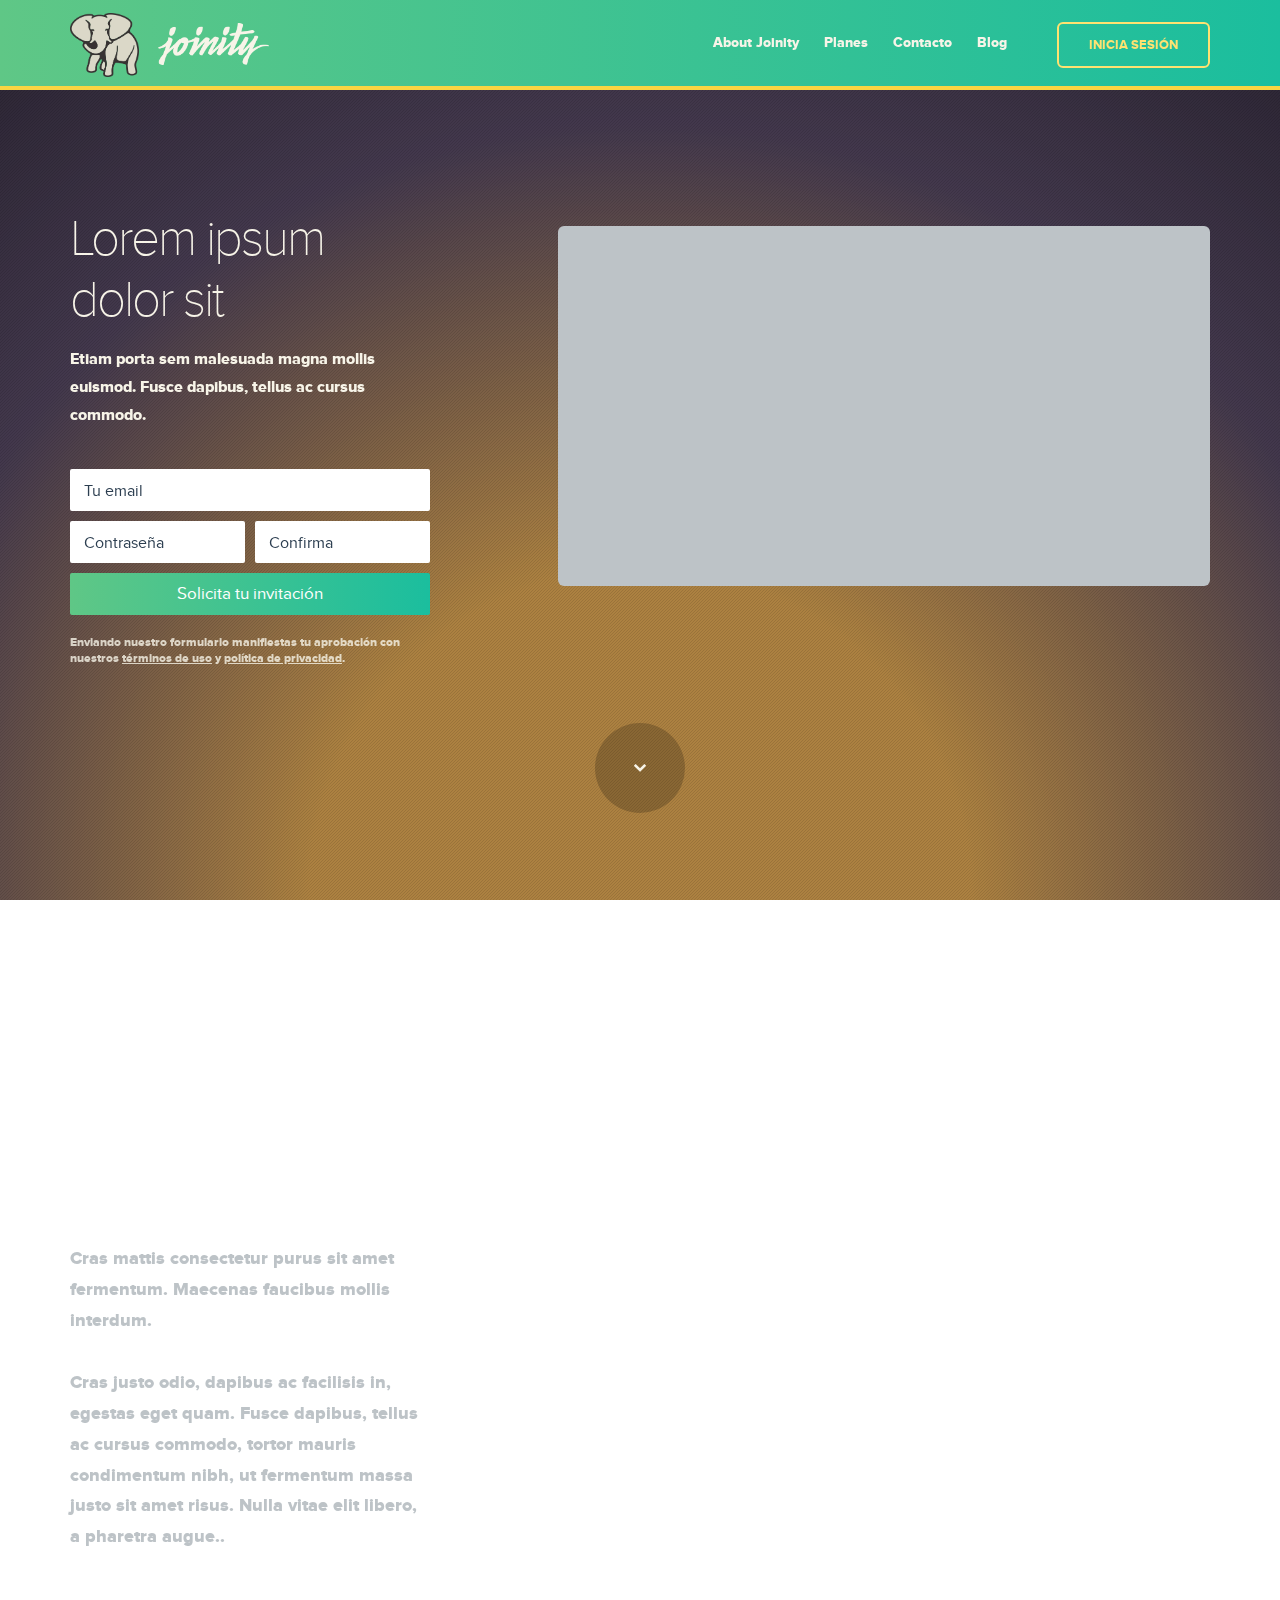
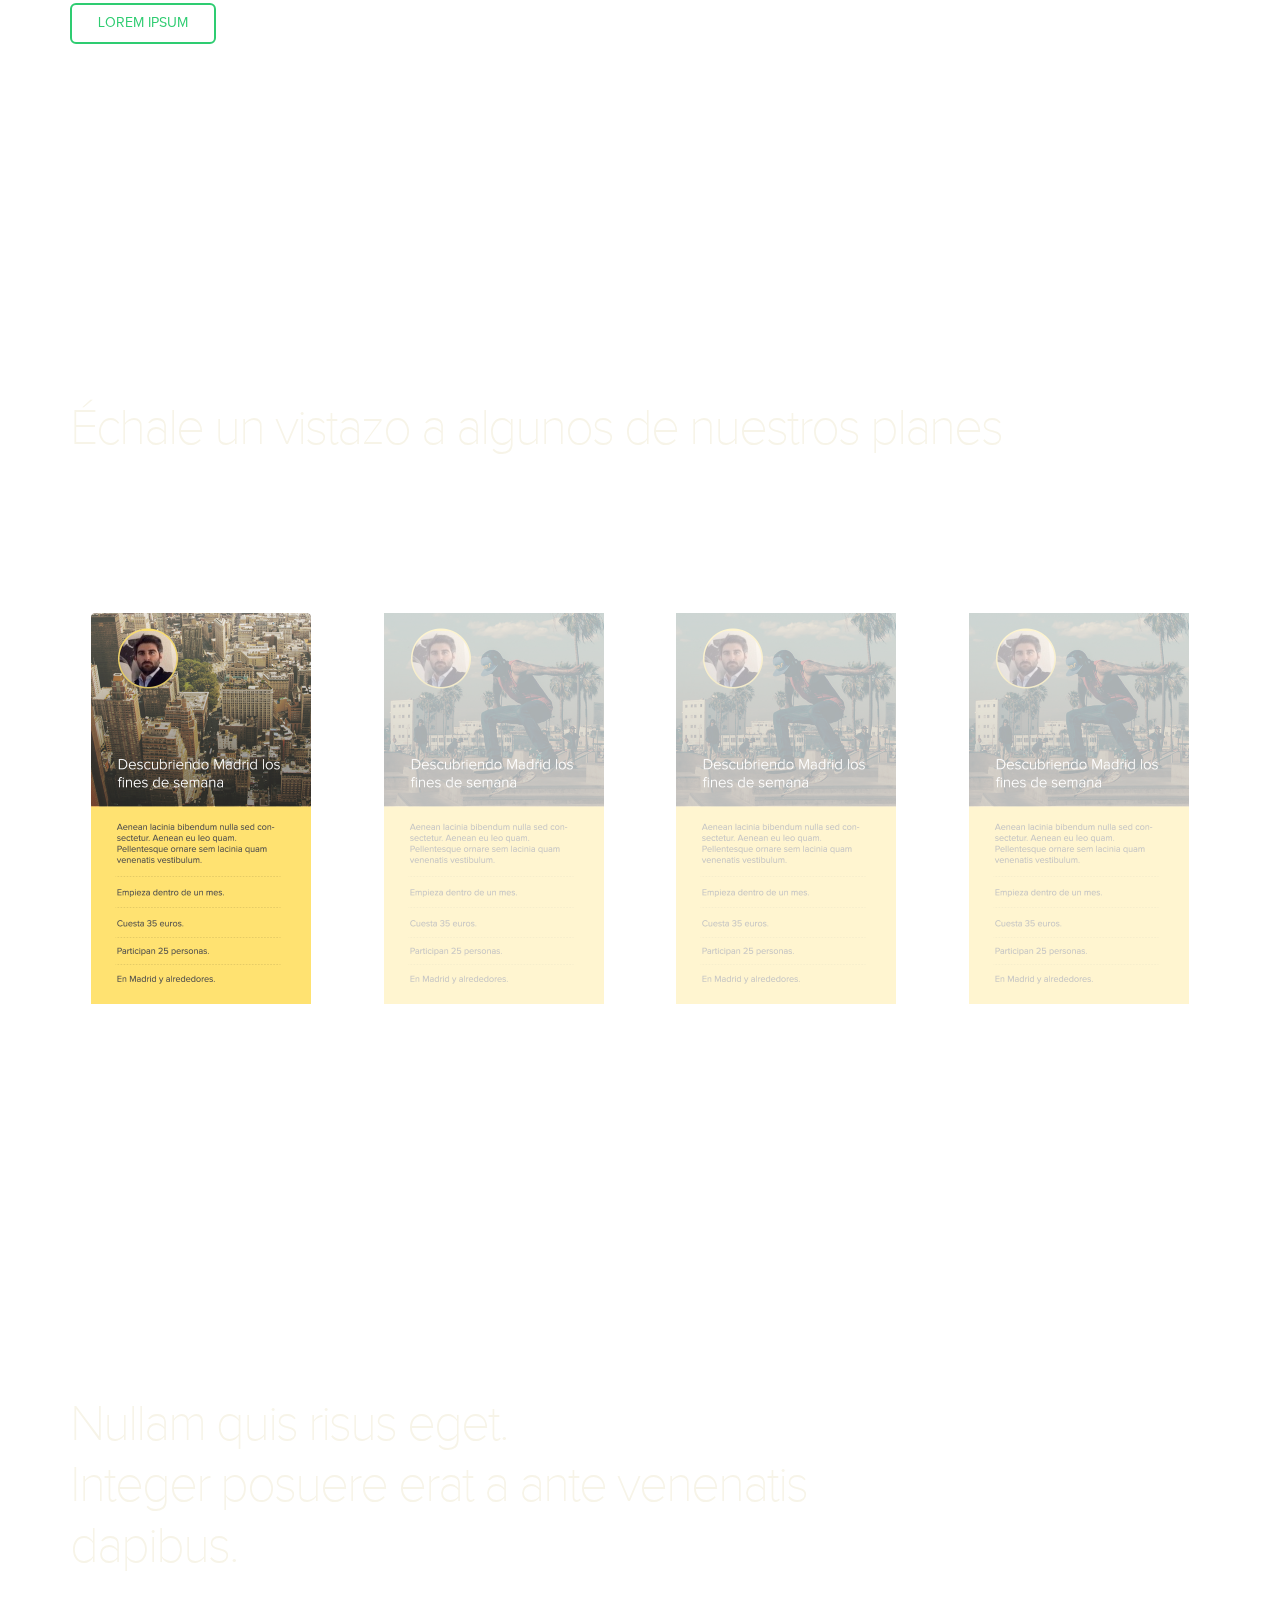
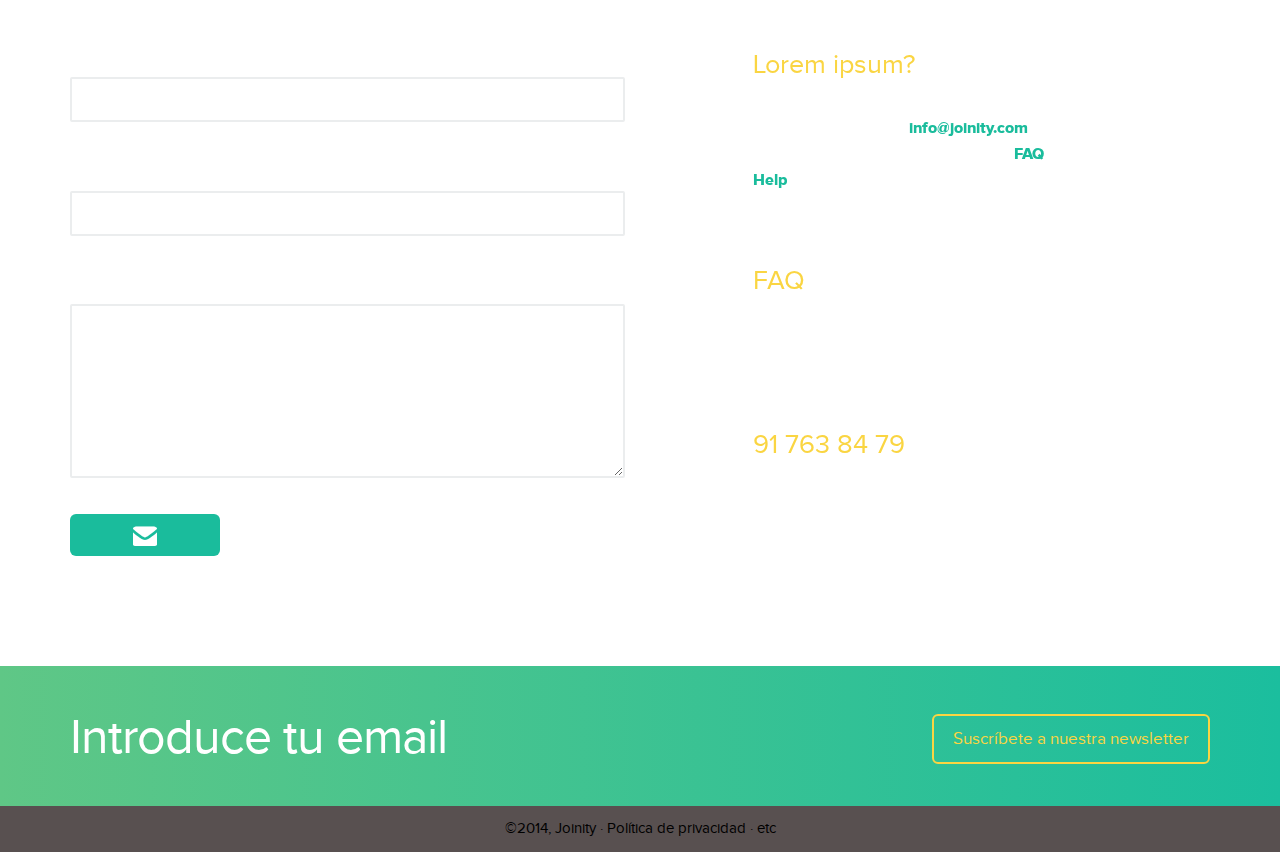
==== index.html @ 7372c662 "Cambios landing nueva" ====
<!DOCTYPE html>
<html lang="en">
    <head>
        <meta charset="utf-8">
        <meta name="apple-mobile-web-app-capable" content="yes" />
        <meta name="viewport" content="width=device-width, initial-scale=1.0, maximum-scale=1.0, user-scalable=no" />
        <meta name="apple-mobile-web-app-status-bar-style" content="black" />
        <meta name="viewport" content="width=device-width, initial-scale=1.0">
        <meta name="viewport" content="width=device-width, initial-scale=1.0, maximum-scale=1.0, user-scalable=no" />
        <meta name="apple-mobile-web-app-status-bar-style" content="black" />
        <link rel="shortcut icon" href="static/landing/startup/flat-ui/images/favicon.ico">
        
        <link rel="stylesheet" href="static/landing/startup/flat-ui/bootstrap/css/bootstrap.css">
        <link rel="stylesheet" href="static/landing/startup/flat-ui/css/flat-ui.css">
        <!-- Using only with Flat-UI (free)-->
        <link rel="stylesheet" href="static/landing/startup/common-files/css/icon-font.css">
        <!-- end -->
        <link rel="stylesheet" href="static/landing/startup/common-files/css/animations.css">
        <link rel="stylesheet" href="static/landing/css/style.css">
        
        <title>Joinity</title>
    </head>

    <body>
        <div class="fondo">
            <div class="background-trama">
            </div>
            <div id="bgVideo" class="background" data-0-top="top:0%;" data-300-top="top:45%;"></div>
        </div>
        <header class="header-11">
            <div class="container">
                <div class="row">
                    <div class="navbar col-sm-12" role="navigation">
                        <div class="navbar-header">
                            <button type="button" class="navbar-toggle"></button>
                            <a class="brand" href="#">
                                <img class="elefante" src="/static/images/ui/elefante.png" alt="logo">
                                <img class="lettering" src="/static/images/ui/logo@2x.png" alt="logo">
                            </a>
                        </div>
                        <div class="collapse navbar-collapse pull-right">
                            <ul class="nav pull-left">
                                <li><a href="#">About Joinity</a></li>
                                <li><a href="#">Planes</a></li>
                                <li><a href="#">Contacto</a></li>
                                <li><a href="#">Blog</a></li>
                            </ul>
                            <form class="navbar-form pull-left">
                                <a class="btn btn-info" href="#">INICIA SESIÓN</a>
                            </form>
                        </div>
                    </div>
                </div>
            </div>
        </header>
        <div class="page-wrapper">

        <section class="header-11-sub bg-midnight-blue" id="section-01">
            
            <!-- <div id="bgVideo" class="background" data-0-top="top:0%;" data-300-top="top:45%;"></div> -->
            <div class="container">
                <div class="row">
                    <div class="col-sm-4">
                        <h3>Lorem ipsum dolor sit</h3>
                        <p>Etiam porta sem malesuada magna mollis euismod. Fusce dapibus, tellus ac cursus commodo.</p>
                        <div class="signup-form">
                            <form>
                                <div class="form-group">
                                    <input class="form-control" type="text" placeholder="Tu email">
                                </div>
                                <div class="form-group">
                                    <div>
                                        <input type="password" class="form-control" placeholder="Contraseña">
                                    </div>
                                    <div>
                                        <input type="password" class="form-control" placeholder="Confirma">
                                    </div>
                                </div>
                                <div class="form-group">
                                    <button type="submit" class="btn btn-block btn-info">Solicita tu invitación</button>
                                </div>
                             </form>
                        </div>
                        <div class="additional-links">Enviando nuestro formulario manifiestas tu aprobación con nuestros <a href="#">términos de uso</a> y <a href="#">política de privacidad</a>.</div>
                    </div>
                    <div class="col-sm-7 col-sm-offset-1 player-wrapper">
                        <div class="player">
                            <iframe id="pPlayer"
                                    src="http://player.vimeo.com/video/89602953?title=0&amp;byline=0&amp;portrait=0&amp;api=1&amp;player_id=pPlayer"
                                    frameborder="0" webkitallowfullscreen mozallowfullscreen allowfullscreen></iframe>
                        </div>
                    </div>
                </div>
                <div class="v-center">
                    <a class="control-btn" id="scrollbtn">
                        <i class="fui-arrow-down"></i>
                    </a>
                </div>
            </div>
        </section>
        <section class="content-22 bg-midnight-blue" id="section-02">
            <div class="container">
                <div class="row">
                    <div class="col-sm-4">
                        <h3>Aenean lacinia bibendum nulla sed consectetur.</h3>

                        <p>
                            Cras mattis consectetur purus sit amet fermentum. Maecenas faucibus mollis interdum.
                            <br><br>
                            Cras justo odio, dapibus ac facilisis in, egestas eget quam. Fusce dapibus, tellus ac cursus commodo, tortor mauris condimentum nibh, ut fermentum massa justo sit amet risus. Nulla vitae elit libero, a pharetra augue..
                        </p>
                        <a class="btn btn-clear" href="#">LOREM IPSUM</a>
                    </div>
                    <div class="col-sm-8">
                        <div class="img hidden-xs">
                            <img src="static/landing/startup/common-files/img/content/board.png" width="974" height="713" alt="">
                            <img src="static/landing/startup/common-files/img/content/board-1.png" width="834" height="713" alt="">
                            <img src="static/landing/startup/common-files/img/content/board-2.png" width="974" height="533" alt="">
                            <img src="static/landing/startup/common-files/img/content/board-3.png" width="512" height="549" alt="">
                            <img src="static/landing/startup/common-files/img/content/board-4.png" width="653" height="367" alt="">
                            <img src="static/landing/startup/common-files/img/content/board-5.png" width="952" height="267" alt="">
                            <img src="static/landing/startup/common-files/img/content/board-6.png" width="512" height="518" alt="">
                            <img src="static/landing/startup/common-files/img/content/board-7.png" width="512" height="488" alt="">
                        </div>
                        <div class="description">
                            <h6>Lorem ipsum dolor</h6>
                            Donec sed odio dui. Cras justo odio, dapibus ac facilisis in, egestas eget quam.
                        </div>
                    </div>
                </div>
            </div>
        </section>

<section class="content-30">
    <div class="container">
        <h3>Échale un vistazo a algunos de nuestros planes</h3>
        <div class="row features">
            <div class="col-sm-3 box-1">
                <div class="description-top">
                    <h6>Lorem ipsum</h6>
                    Nullam quis risus eget urna mollis ornare vel eu leo. Aenean lacinia bibendum nulla sed consectetur.
                    <img src="static/landing/startup/common-files/img/content/arrow-tl@2x.png" width="61" height="97" alt="">
                </div>
                <div class="img">
                    <img src="static/landing/startup/common-files/img/content/screen-1-bw@2x.png" width="220" height="391" alt="">
                    <img src="static/landing/startup/common-files/img/content/screen-1@2x.png" width="220" height="391" alt="">
                </div>
                <div class="description-bottom">
                    <h6>Nullam quis risus eget</h6>
                    Nullam quis risus eget urna mollis ornare vel eu leo. Aenean lacinia bibendum nulla sed consectetur.
                    <img src="static/landing/startup/common-files/img/content/arrow-bl@2x.png" width="97" height="110" alt="">
                </div>
            </div>
            <div class="col-sm-3 box-2">
                <div class="description-top">
                    <h6>Nullam quis risus eget</h6>
                    Nullam quis risus eget urna mollis ornare vel eu leo. Aenean lacinia bibendum nulla sed consectetur.
                    <img src="static/landing/startup/common-files/img/content/arrow-tl@2x.png" width="61" height="97" alt="">
                </div>
                <div class="img">
                    <img src="static/landing/startup/common-files/img/content/screen-2-bw@2x.png" width="220" height="391" alt="">
                    <img src="static/landing/startup/common-files/img/content/screen-2@2xc-30.png" width="220" height="391" alt="">
                </div>
                <div class="description-bottom">
                    <h6>Nullam quis risus eget</h6>
                    Nullam quis risus eget urna mollis ornare vel eu leo. Aenean lacinia bibendum nulla sed consectetur.
                    <img src="static/landing/startup/common-files/img/content/arrow-br@2x.png" width="97" height="110" alt="">
                </div>
            </div>
            <div class="col-sm-3 box-3">
                <div class="description-top">
                    <h6>Nullam quis risus eget</h6>
                    Curabitur blandit tempus porttitor. 
                    <img src="static/landing/startup/common-files/img/content/arrow-tr@2x.png" width="61" height="97" alt="">
                </div>
                <div class="img">
                    <img src="static/landing/startup/common-files/img/content/screen-3-bw@2x.png" width="220" height="391" alt="">
                    <img src="static/landing/startup/common-files/img/content/screen-3@2x.png" width="220" height="391" alt="">
                </div>
                <div class="description-bottom">
                    <h6>Nullam quis risus eget</h6>
                    Cras mattis consectetur purus sit amet fermentum.
                    <img src="static/landing/startup/common-files/img/content/arrow-bl@2x.png" width="97" height="110" alt="">
                </div>
            </div>
            <div class="col-sm-3 box-4">
                <div class="description-top">
                    <h6>Nullam quis risus eget</h6>
                    Etiam porta sem malesuada magna mollis euismod.
                    <img src="static/landing/startup/common-files/img/content/arrow-tr@2x.png" width="61" height="97" alt="">
                </div>
                <div class="img">
                    <img src="static/landing/startup/common-files/img/content/screen-4-bw@2x.png" width="220" height="391" alt="">
                    <img src="static/landing/startup/common-files/img/content/screen-4@2x.png" width="220" height="391" alt="">
                </div>
                <div class="description-bottom">
                    <h6>Nullam quis risus eget</h6>
                    Aenean lacinia bibendum nulla sed consectetur.
                    <img src="static/landing/startup/common-files/img/content/arrow-br@2x.png" width="97" height="110" alt="">
                </div>
            </div>
        </div>
    </div>
</section><section class="contacts-1">
    <div class="container">
        <div class="row">
            <div class="col-sm-8">
                <h3>Nullam quis risus eget. <br> Integer posuere erat a ante venenatis dapibus.</h3>
            </div>
        </div>
        <div class="row">
            <div class="col-sm-6">
                <form>
                    <label class="h6">Nombre / Marca</label>
                    <input type="text" class="form-control">
                    <label class="h6">E-mail</label>
                    <input type="text" class="form-control">
                    <label class="h6">Mensaje</label>
                    <textarea rows="7" class="form-control"></textarea>
                    <button type="submit" class="btn btn-primary"><span class="fui-mail"></span></button>
                </form>
            </div>

            <div class="col-sm-4 col-sm-offset-1">
                <div class="additional">
                    <h5>Lorem ipsum?</h5>
                    <p>Integer posuere erat a ante venenatis dapibus posuere velit aliquet. <a href="#">info@joinity.com</a> lorem ipsum <b>91-111-111-111</b>. Nelum gererat <a href="#">FAQ</a> lorem <a href="#">Help</a> Integer posuere erat a ante venenatis dapibus posuere velit aliquet.</p>
                </div>
                <div class="additional">
                    <h5>FAQ</h5>
                    <p>Cras justo odio, dapibus ac facilisis in, egestas eget quam. Vestibulum id ligula porta felis euismod semper..</p>
                </div>
                <div class="additional">
                    <h5>91 763 84 79</h5>
                    <p>HORARIO 12PM - 18PM</p>
                </div>
            </div>
        </div>
    </div>
</section><footer class="footer-10">
    
    <div class="subscribe-form bg-midnight-blue">
        <form>
            <div class="container">
                <div class="row">
                    <div class="col-sm-8">
                        <input type="text" placeholder="Introduce tu email" spellcheck="false">
                    </div>
                    <div class="col-sm-4">
                        <button class="btn btn-large btn-danger" type="submit">Suscríbete a nuestra newsletter</button>
                    </div>
                </div>
            </div>
        </form>
    </div>
    <!-- <div class="container">
        <div class="row">
            <div class="col-sm-3">
                <a class="brand" href="#">
                    Joinity
                </a>
            </div>
            <div class="col-sm-3">
                <div class="box box-first">
                    <h6>Madrid</h6>
                    <p>Calle Lorem Ipsum nº 20, Lorem, 10230</p>
                </div>
                <br class="hidden-xs">
                <div class="box">
                    <h6>Madrid, España</h6>
                    <p>Cras justo odio, dapibus ac facilisis in, egestas eget quam</p>
                </div>
            </div>
            <div class="col-sm-4 col-sm-offset-1 box">
                <h6>Help</h6>
                <p>Cras justo odio, dapibus ac facilisis in, egestas eget quam.
                    Integer posuere erat a ante venenatis dapibus posuere velit aliquet. <a href="#">info@joinity.com</a> lorem ipsum <b>91-111-111-111</b>. Nelum gererat <a href="#">FAQ</a> lorem <a href="#">Help</a> Integer posuere erat a ante venenatis dapibus posuere velit aliquet.
                </p>
            </div>
        </div>
    </div> -->
    <div id="footer-joinity">
        <p>©2014, Joinity · <a href="">Política de privacidad</a> · <a href="">etc</a></p>
    </div>
</footer>
            <!-- Placed at the end of the document so the pages load faster -->
            <script src="static/landing/startup/common-files/js/jquery-1.10.2.min.js"></script>
            <script src="static/landing/startup/common-files/js/jquery.scrollTo-1.4.3.1-min.js"></script>
            <script src="static/landing/startup/flat-ui/js/bootstrap.min.js"></script>
            <script src="static/landing/startup/common-files/js/modernizr.custom.js"></script>
            <script src="static/landing/startup/common-files/js/page-transitions.js"></script>
            <script src="static/landing/startup/common-files/js/easing.min.js"></script>
            <script src="static/landing/startup/common-files/js/jquery.svg.js"></script>
            <script src="static/landing/startup/common-files/js/jquery.svganim.js"></script>
            <script src="static/landing/startup/common-files/js/jquery.backgroundvideo.min.js"></script>
            <script src="static/landing/startup/common-files/js/froogaloop.min.js"></script>
            <script src="static/landing/startup/common-files/js/startup-kit.js"></script>
            <script src="static/landing/js/script.js"></script>
        </div>
    </body>
</html>
---- static/landing/startup/flat-ui/css/flat-ui.css ----
@font-face {
  font-family: 'Lato';
  src: url('../fonts/lato/lato-black.eot');
  src: url('../fonts/lato/lato-black.eot?#iefix') format('embedded-opentype'), url('../fonts/lato/lato-black.woff') format('woff'), url('../fonts/lato/lato-black.ttf') format('truetype'), url('../fonts/lato/lato-black.svg#latoblack') format('svg');
  font-weight: 900;
  font-style: normal;
}
@font-face {
  font-family: 'Lato';
  src: url('../fonts/lato/lato-bold.eot');
  src: url('../fonts/lato/lato-bold.eot?#iefix') format('embedded-opentype'), url('../fonts/lato/lato-bold.woff') format('woff'), url('../fonts/lato/lato-bold.ttf') format('truetype'), url('../fonts/lato/lato-bold.svg#latobold') format('svg');
  font-weight: bold;
  font-style: normal;
}
@font-face {
  font-family: 'Lato';
  src: url('../fonts/lato/lato-bolditalic.eot');
  src: url('../fonts/lato/lato-bolditalic.eot?#iefix') format('embedded-opentype'), url('../fonts/lato/lato-bolditalic.woff') format('woff'), url('../fonts/lato/lato-bolditalic.ttf') format('truetype'), url('../fonts/lato/lato-bolditalic.svg#latobold-italic') format('svg');
  font-weight: bold;
  font-style: italic;
}
@font-face {
  font-family: 'Lato';
  src: url('../fonts/lato/lato-italic.eot');
  src: url('../fonts/lato/lato-italic.eot?#iefix') format('embedded-opentype'), url('../fonts/lato/lato-italic.woff') format('woff'), url('../fonts/lato/lato-italic.ttf') format('truetype'), url('../fonts/lato/lato-italic.svg#latoitalic') format('svg');
  font-weight: normal;
  font-style: italic;
}
@font-face {
  font-family: 'Lato';
  src: url('../fonts/lato/lato-light.eot');
  src: url('../fonts/lato/lato-light.eot?#iefix') format('embedded-opentype'), url('../fonts/lato/lato-light.woff') format('woff'), url('../fonts/lato/lato-light.ttf') format('truetype'), url('../fonts/lato/lato-light.svg#latolight') format('svg');
  font-weight: 300;
  font-style: normal;
}
@font-face {
  font-family: 'Lato';
  src: url('../fonts/lato/lato-regular.eot');
  src: url('../fonts/lato/lato-regular.eot?#iefix') format('embedded-opentype'), url('../fonts/lato/lato-regular.woff') format('woff'), url('../fonts/lato/lato-regular.ttf') format('truetype'), url('../fonts/lato/lato-regular.svg#latoregular') format('svg');
  font-weight: normal;
  font-style: normal;
}
@font-face {
  font-family: "Flat-UI-Icons";
  src: url('../fonts/flat-ui-icons-regular.eot');
  src: url('../fonts/flat-ui-icons-regular.eot?#iefix') format('embedded-opentype'), url('../fonts/flat-ui-icons-regular.woff') format('woff'), url('../fonts/flat-ui-icons-regular.ttf') format('truetype'), url('../fonts/flat-ui-icons-regular.svg#flat-ui-icons-regular') format('svg');
  font-weight: normal;
  font-style: normal;
}
/* Use the following CSS code if you want to use data attributes for inserting your icons */
[data-icon]:before {
  font-family: 'Flat-UI-Icons';
  content: attr(data-icon);
  speak: none;
  font-weight: normal;
  font-variant: normal;
  text-transform: none;
  -webkit-font-smoothing: antialiased;
  -moz-osx-font-smoothing: grayscale;
}
/* Use the following CSS code if you want to have a class per icon */
/*
Instead of a list of all class selectors,
you can use the generic selector below, but it's slower:
[class*="fui-"] {
*/
.fui-arrow-right,
.fui-arrow-left,
.fui-cmd,
.fui-check-inverted,
.fui-heart,
.fui-location,
.fui-plus,
.fui-check,
.fui-cross,
.fui-list,
.fui-new,
.fui-video,
.fui-photo,
.fui-volume,
.fui-time,
.fui-eye,
.fui-chat,
.fui-search,
.fui-user,
.fui-mail,
.fui-lock,
.fui-gear,
.fui-radio-unchecked,
.fui-radio-checked,
.fui-checkbox-unchecked,
.fui-checkbox-checked,
.fui-calendar-solid,
.fui-pause,
.fui-play,
.fui-check-inverted-2 {
  display: inline-block;
  font-family: 'Flat-UI-Icons';
  speak: none;
  font-style: normal;
  font-weight: normal;
  font-variant: normal;
  text-transform: none;
  -webkit-font-smoothing: antialiased;
  -moz-osx-font-smoothing: grayscale;
}
.fui-arrow-right:before {
  content: "\e02c";
}
.fui-arrow-left:before {
  content: "\e02d";
}
.fui-cmd:before {
  content: "\e02f";
}
.fui-check-inverted:before {
  content: "\e006";
}
.fui-heart:before {
  content: "\e007";
}
.fui-location:before {
  content: "\e008";
}
.fui-plus:before {
  content: "\e009";
}
.fui-check:before {
  content: "\e00a";
}
.fui-cross:before {
  content: "\e00b";
}
.fui-list:before {
  content: "\e00c";
}
.fui-new:before {
  content: "\e00d";
}
.fui-video:before {
  content: "\e00e";
}
.fui-photo:before {
  content: "\e00f";
}
.fui-volume:before {
  content: "\e010";
}
.fui-time:before {
  content: "\e011";
}
.fui-eye:before {
  content: "\e012";
}
.fui-chat:before {
  content: "\e013";
}
.fui-search:before {
  content: "\e01c";
}
.fui-user:before {
  content: "\e01d";
}
.fui-mail:before {
  content: "\e01e";
}
.fui-lock:before {
  content: "\e01f";
}
.fui-gear:before {
  content: "\e024";
}
.fui-radio-unchecked:before {
  content: "\e02b";
}
.fui-radio-checked:before {
  content: "\e032";
}
.fui-checkbox-unchecked:before {
  content: "\e033";
}
.fui-checkbox-checked:before {
  content: "\e034";
}
.fui-calendar-solid:before {
  content: "\e022";
}
.fui-pause:before {
  content: "\e03b";
}
.fui-play:before {
  content: "\e03c";
}
.fui-check-inverted-2:before {
  content: "\e000";
}
.dropdown-arrow-inverse {
  border-bottom-color: #34495e !important;
  border-top-color: #34495e !important;
}
body {
  font-family: "Lato", Helvetica, Arial, sans-serif;
  font-size: 18px;
  line-height: 1.72222;
  color: #34495e;
  background-color: #ffffff;
}
a {
  color: #16a085;
  text-decoration: none;
  -webkit-transition: 0.25s;
  transition: 0.25s;
}
a:hover,
a:focus {
  color: #1abc9c;
  text-decoration: none;
}
a:focus {
  outline: none;
}
.img-rounded {
  border-radius: 6px;
}
.img-thumbnail {
  padding: 4px;
  line-height: 1.72222;
  background-color: #ffffff;
  border: 2px solid #bdc3c7;
  border-radius: 6px;
  -webkit-transition: all 0.25s ease-in-out;
  transition: all 0.25s ease-in-out;
  display: inline-block;
  max-width: 100%;
  height: auto;
}
.img-comment {
  font-size: 15px;
  line-height: 1.2;
  font-style: italic;
  margin: 24px 0;
}
h1,
h2,
h3,
h4,
h5,
h6,
.h1,
.h2,
.h3,
.h4,
.h5,
.h6 {
  font-family: inherit;
  font-weight: 700;
  line-height: 1.1;
  color: inherit;
}
h1 small,
h2 small,
h3 small,
h4 small,
h5 small,
h6 small,
.h1 small,
.h2 small,
.h3 small,
.h4 small,
.h5 small,
.h6 small {
  color: #e7e9ec;
}
h1,
h2,
h3 {
  margin-top: 30px;
  margin-bottom: 15px;
}
h4,
h5,
h6 {
  margin-top: 15px;
  margin-bottom: 15px;
}
h6 {
  font-weight: normal;
}
h1,
.h1 {
  font-size: 61px;
}
h2,
.h2 {
  font-size: 53px;
}
h3,
.h3 {
  font-size: 40px;
}
h4,
.h4 {
  font-size: 29px;
}
h5,
.h5 {
  font-size: 28px;
}
h6,
.h6 {
  font-size: 24px;
}
p {
  font-size: 18px;
  line-height: 1.72222;
  margin: 0 0 15px;
}
.lead {
  margin-bottom: 30px;
  font-size: 28px;
  line-height: 1.46428571;
  font-weight: 300;
}
@media (min-width: 768px) {
  .lead {
    font-size: 30.006px;
  }
}
small,
.small {
  font-size: 83%;
  line-height: 2.067;
}
.text-muted {
  color: #bdc3c7;
}
.text-inverse {
  color: #ffffff;
}
.text-primary {
  color: #1abc9c;
}
a.text-primary:hover {
  color: #15967d;
}
.text-warning {
  color: #f1c40f;
}
a.text-warning:hover {
  color: #c19d0c;
}
.text-danger {
  color: #e74c3c;
}
a.text-danger:hover {
  color: #b93d30;
}
.text-success {
  color: #2ecc71;
}
a.text-success:hover {
  color: #25a35a;
}
.text-info {
  color: #3498db;
}
a.text-info:hover {
  color: #2a7aaf;
}
.bg-primary {
  color: #ffffff;
  background-color: #34495e;
}
a.bg-primary:hover {
  background-color: #222f3d;
}
.bg-success {
  background-color: #dff0d8;
}
a.bg-success:hover {
  background-color: #c1e2b3;
}
.bg-info {
  background-color: #d9edf7;
}
a.bg-info:hover {
  background-color: #afd9ee;
}
.bg-warning {
  background-color: #fcf8e3;
}
a.bg-warning:hover {
  background-color: #f7ecb5;
}
.bg-danger {
  background-color: #f2dede;
}
a.bg-danger:hover {
  background-color: #e4b9b9;
}
.page-header {
  padding-bottom: 14px;
  margin: 60px 0 30px;
  border-bottom: 1px solid #e7e9ec;
}
ul,
ol {
  margin-bottom: 15px;
}
dl {
  margin-bottom: 30px;
}
dt,
dd {
  line-height: 1.72222;
}
@media (min-width: 768px) {
  .dl-horizontal dt {
    width: 160px;
  }
  .dl-horizontal dd {
    margin-left: 180px;
  }
}
abbr[title],
abbr[data-original-title] {
  border-bottom: 1px dotted #bdc3c7;
}
blockquote {
  border-left: 3px solid #e7e9ec;
  padding: 0 0 0 16px;
  margin: 0 0 30px;
}
blockquote p {
  font-size: 20px;
  line-height: 1.55;
  font-weight: normal;
  margin-bottom: .4em;
}
blockquote small,
blockquote .small {
  font-size: 18px;
  line-height: 1.72222;
  font-style: italic;
  color: inherit;
}
blockquote small:before,
blockquote .small:before {
  content: "";
}
blockquote.pull-right {
  padding-right: 16px;
  padding-left: 0;
  border-right: 3px solid #e7e9ec;
  border-left: 0;
}
blockquote.pull-right small:after {
  content: "";
}
address {
  margin-bottom: 30px;
  line-height: 1.72222;
}
code,
kbd,
pre,
samp {
  font-family: Monaco, Menlo, Consolas, "Courier New", monospace;
}
code {
  padding: 2px 6px;
  font-size: 85%;
  color: #c7254e;
  background-color: #f9f2f4;
  border-radius: 4px;
}
kbd {
  padding: 2px 6px;
  font-size: 85%;
  color: #ffffff;
  background-color: #34495e;
  border-radius: 4px;
  box-shadow: none;
}
pre {
  padding: 8px;
  margin: 0 0 15px;
  font-size: 13px;
  line-height: 1.72222;
  color: inherit;
  background-color: #ffffff;
  border: 2px solid #e7e9ec;
  border-radius: 6px;
  white-space: pre;
}
.pre-scrollable {
  max-height: 340px;
}
.thumbnail {
  display: block;
  padding: 4px;
  margin-bottom: 5px;
  line-height: 1.72222;
  background-color: #ffffff;
  border: 2px solid #bdc3c7;
  border-radius: 6px;
  -webkit-transition: all 0.25s ease-in-out;
  transition: all 0.25s ease-in-out;
}
.thumbnail > img,
.thumbnail a > img {
  display: block;
  max-width: 100%;
  height: auto;
  margin-left: auto;
  margin-right: auto;
}
a.thumbnail:hover,
a.thumbnail:focus,
a.thumbnail.active {
  border-color: #16a085;
}
.thumbnail .caption {
  padding: 9px;
  color: #34495e;
}
.btn {
  border: none;
  font-size: 15px;
  font-weight: normal;
  line-height: 1.4;
  border-radius: 4px;
  padding: 10px 15px;
  -webkit-font-smoothing: subpixel-antialiased;
  -webkit-transition: border .25s linear, color .25s linear, background-color .25s linear;
  transition: border .25s linear, color .25s linear, background-color .25s linear;
}
.btn:hover,
.btn:focus {
  outline: none;
  color: #ffffff;
}
.btn:active,
.btn.active {
  outline: none;
  -webkit-box-shadow: none;
  box-shadow: none;
}
.btn.disabled,
.btn[disabled],
fieldset[disabled] .btn {
  background-color: #bdc3c7;
  color: rgba(255, 255, 255, 0.75);
  opacity: 0.7;
  filter: alpha(opacity=70);
}
.btn > [class^="fui-"] {
  margin: 0 1px;
  position: relative;
  line-height: 1;
  top: 1px;
}
.btn-xs.btn > [class^="fui-"] {
  font-size: 11px;
  top: 0;
}
.btn-hg.btn > [class^="fui-"] {
  top: 2px;
}
.btn-default {
  color: #ffffff;
  background-color: #bdc3c7;
}
.btn-default:hover,
.btn-default:focus,
.btn-default:active,
.btn-default.active,
.open .dropdown-toggle.btn-default {
  color: #ffffff;
  background-color: #cacfd2;
  border-color: #cacfd2;
}
.btn-default:active,
.btn-default.active,
.open .dropdown-toggle.btn-default {
  background: #a1a6a9;
  border-color: #a1a6a9;
}
.btn-default.disabled,
.btn-default[disabled],
fieldset[disabled] .btn-default,
.btn-default.disabled:hover,
.btn-default[disabled]:hover,
fieldset[disabled] .btn-default:hover,
.btn-default.disabled:focus,
.btn-default[disabled]:focus,
fieldset[disabled] .btn-default:focus,
.btn-default.disabled:active,
.btn-default[disabled]:active,
fieldset[disabled] .btn-default:active,
.btn-default.disabled.active,
.btn-default[disabled].active,
fieldset[disabled] .btn-default.active {
  background-color: #bdc3c7;
  border-color: #bdc3c7;
}
.btn-primary {
  color: #ffffff;
  background-color: #1abc9c;
}
.btn-primary:hover,
.btn-primary:focus,
.btn-primary:active,
.btn-primary.active,
.open .dropdown-toggle.btn-primary {
  color: #ffffff;
  background-color: #48c9b0;
  border-color: #48c9b0;
}
.btn-primary:active,
.btn-primary.active,
.open .dropdown-toggle.btn-primary {
  background: #16a085;
  border-color: #16a085;
}
.btn-primary.disabled,
.btn-primary[disabled],
fieldset[disabled] .btn-primary,
.btn-primary.disabled:hover,
.btn-primary[disabled]:hover,
fieldset[disabled] .btn-primary:hover,
.btn-primary.disabled:focus,
.btn-primary[disabled]:focus,
fieldset[disabled] .btn-primary:focus,
.btn-primary.disabled:active,
.btn-primary[disabled]:active,
fieldset[disabled] .btn-primary:active,
.btn-primary.disabled.active,
.btn-primary[disabled].active,
fieldset[disabled] .btn-primary.active {
  background-color: #1abc9c;
  border-color: #1abc9c;
}
.btn-info {
  color: #ffffff;
  background-color: #3498db;
}
.btn-info:hover,
.btn-info:focus,
.btn-info:active,
.btn-info.active,
.open .dropdown-toggle.btn-info {
  color: #ffffff;
  background-color: #5dade2;
  border-color: #5dade2;
}
.btn-info:active,
.btn-info.active,
.open .dropdown-toggle.btn-info {
  background: #2c81ba;
  border-color: #2c81ba;
}
.btn-info.disabled,
.btn-info[disabled],
fieldset[disabled] .btn-info,
.btn-info.disabled:hover,
.btn-info[disabled]:hover,
fieldset[disabled] .btn-info:hover,
.btn-info.disabled:focus,
.btn-info[disabled]:focus,
fieldset[disabled] .btn-info:focus,
.btn-info.disabled:active,
.btn-info[disabled]:active,
fieldset[disabled] .btn-info:active,
.btn-info.disabled.active,
.btn-info[disabled].active,
fieldset[disabled] .btn-info.active {
  background-color: #3498db;
  border-color: #3498db;
}
.btn-danger {
  color: #ffffff;
  background-color: #e74c3c;
}
.btn-danger:hover,
.btn-danger:focus,
.btn-danger:active,
.btn-danger.active,
.open .dropdown-toggle.btn-danger {
  color: #ffffff;
  background-color: #ec7063;
  border-color: #ec7063;
}
.btn-danger:active,
.btn-danger.active,
.open .dropdown-toggle.btn-danger {
  background: #c44133;
  border-color: #c44133;
}
.btn-danger.disabled,
.btn-danger[disabled],
fieldset[disabled] .btn-danger,
.btn-danger.disabled:hover,
.btn-danger[disabled]:hover,
fieldset[disabled] .btn-danger:hover,
.btn-danger.disabled:focus,
.btn-danger[disabled]:focus,
fieldset[disabled] .btn-danger:focus,
.btn-danger.disabled:active,
.btn-danger[disabled]:active,
fieldset[disabled] .btn-danger:active,
.btn-danger.disabled.active,
.btn-danger[disabled].active,
fieldset[disabled] .btn-danger.active {
  background-color: #e74c3c;
  border-color: #e74c3c;
}
.btn-success {
  color: #ffffff;
  background-color: #2ecc71;
}
.btn-success:hover,
.btn-success:focus,
.btn-success:active,
.btn-success.active,
.open .dropdown-toggle.btn-success {
  color: #ffffff;
  background-color: #58d68d;
  border-color: #58d68d;
}
.btn-success:active,
.btn-success.active,
.open .dropdown-toggle.btn-success {
  background: #27ad60;
  border-color: #27ad60;
}
.btn-success.disabled,
.btn-success[disabled],
fieldset[disabled] .btn-success,
.btn-success.disabled:hover,
.btn-success[disabled]:hover,
fieldset[disabled] .btn-success:hover,
.btn-success.disabled:focus,
.btn-success[disabled]:focus,
fieldset[disabled] .btn-success:focus,
.btn-success.disabled:active,
.btn-success[disabled]:active,
fieldset[disabled] .btn-success:active,
.btn-success.disabled.active,
.btn-success[disabled].active,
fieldset[disabled] .btn-success.active {
  background-color: #2ecc71;
  border-color: #2ecc71;
}
.btn-warning {
  color: #ffffff;
  background-color: #f1c40f;
}
.btn-warning:hover,
.btn-warning:focus,
.btn-warning:active,
.btn-warning.active,
.open .dropdown-toggle.btn-warning {
  color: #ffffff;
  background-color: #f5d313;
  border-color: #f5d313;
}
.btn-warning:active,
.btn-warning.active,
.open .dropdown-toggle.btn-warning {
  background: #cda70d;
  border-color: #cda70d;
}
.btn-warning.disabled,
.btn-warning[disabled],
fieldset[disabled] .btn-warning,
.btn-warning.disabled:hover,
.btn-warning[disabled]:hover,
fieldset[disabled] .btn-warning:hover,
.btn-warning.disabled:focus,
.btn-warning[disabled]:focus,
fieldset[disabled] .btn-warning:focus,
.btn-warning.disabled:active,
.btn-warning[disabled]:active,
fieldset[disabled] .btn-warning:active,
.btn-warning.disabled.active,
.btn-warning[disabled].active,
fieldset[disabled] .btn-warning.active {
  background-color: #f1c40f;
  border-color: #f1c40f;
}
.btn-inverse {
  color: #ffffff;
  background-color: #34495e;
}
.btn-inverse:hover,
.btn-inverse:focus,
.btn-inverse:active,
.btn-inverse.active,
.open .dropdown-toggle.btn-inverse {
  color: #ffffff;
  background-color: #415b76;
  border-color: #415b76;
}
.btn-inverse:active,
.btn-inverse.active,
.open .dropdown-toggle.btn-inverse {
  background: #2c3e50;
  border-color: #2c3e50;
}
.btn-inverse.disabled,
.btn-inverse[disabled],
fieldset[disabled] .btn-inverse,
.btn-inverse.disabled:hover,
.btn-inverse[disabled]:hover,
fieldset[disabled] .btn-inverse:hover,
.btn-inverse.disabled:focus,
.btn-inverse[disabled]:focus,
fieldset[disabled] .btn-inverse:focus,
.btn-inverse.disabled:active,
.btn-inverse[disabled]:active,
fieldset[disabled] .btn-inverse:active,
.btn-inverse.disabled.active,
.btn-inverse[disabled].active,
fieldset[disabled] .btn-inverse.active {
  background-color: #34495e;
  border-color: #34495e;
}
.btn-embossed {
  -webkit-box-shadow: inset 0 -2px 0 rgba(0, 0, 0, 0.15);
  box-shadow: inset 0 -2px 0 rgba(0, 0, 0, 0.15);
}
.btn-embossed.active,
.btn-embossed:active {
  -webkit-box-shadow: inset 0 2px 0 rgba(0, 0, 0, 0.15);
  box-shadow: inset 0 2px 0 rgba(0, 0, 0, 0.15);
}
.btn-wide {
  min-width: 140px;
  padding-left: 30px;
  padding-right: 30px;
}
.btn-link {
  color: #16a085;
}
.btn-link:hover,
.btn-link:focus {
  color: #1abc9c;
  text-decoration: underline;
  background-color: transparent;
}
.btn-link[disabled]:hover,
fieldset[disabled] .btn-link:hover,
.btn-link[disabled]:focus,
fieldset[disabled] .btn-link:focus {
  color: #bdc3c7;
  text-decoration: none;
}
.btn-hg {
  padding: 13px 20px;
  font-size: 22px;
  line-height: 1.227;
  border-radius: 6px;
}
.btn-lg {
  padding: 10px 19px;
  font-size: 17px;
  line-height: 1.471;
  border-radius: 6px;
}
.btn-sm {
  padding: 9px 13px;
  font-size: 13px;
  line-height: 1.385;
  border-radius: 4px;
}
.btn-xs {
  padding: 6px 9px;
  font-size: 12px;
  line-height: 1.083;
  border-radius: 3px;
}
.btn-tip {
  font-weight: 300;
  padding-left: 10px;
  font-size: 92%;
}
.btn-block {
  white-space: normal;
}
.btn-default .caret {
  border-top-color: #ffffff;
}
.btn-primary .caret,
.btn-success .caret,
.btn-warning .caret,
.btn-danger .caret,
.btn-info .caret {
  border-top-color: #ffffff;
}
.dropup .btn-default .caret {
  border-bottom-color: #ffffff;
}
.dropup .btn-primary .caret,
.dropup .btn-success .caret,
.dropup .btn-warning .caret,
.dropup .btn-danger .caret,
.dropup .btn-info .caret {
  border-bottom-color: #ffffff;
}
.btn-group-xs > .btn {
  padding: 6px 9px;
  font-size: 12px;
  line-height: 1.083;
  border-radius: 3px;
}
.btn-group-sm > .btn {
  padding: 9px 13px;
  font-size: 13px;
  line-height: 1.385;
  border-radius: 4px;
}
.btn-group-lg > .btn {
  padding: 10px 19px;
  font-size: 17px;
  line-height: 1.471;
  border-radius: 6px;
}
.btn-group-gh > .btn {
  padding: 13px 20px;
  font-size: 22px;
  line-height: 1.227;
  border-radius: 6px;
}
.btn-group > .btn + .btn {
  margin-left: 0;
}
.btn-group > .btn + .dropdown-toggle {
  border-left: 2px solid rgba(52, 73, 94, 0.15);
  padding-left: 12px;
  padding-right: 12px;
}
.btn-group > .btn + .dropdown-toggle .caret {
  margin-left: 3px;
  margin-right: 3px;
}
.btn-group > .btn.btn-gh + .dropdown-toggle .caret {
  margin-left: 7px;
  margin-right: 7px;
}
.btn-group > .btn.btn-sm + .dropdown-toggle .caret {
  margin-left: 0;
  margin-right: 0;
}
.dropdown-toggle .caret {
  margin-left: 8px;
}
.btn-group > .btn,
.btn-group > .dropdown-menu,
.btn-group > .popover {
  font-weight: 400;
}
.btn-group:focus .dropdown-toggle {
  outline: none;
  -webkit-transition: 0.25s;
  transition: 0.25s;
}
.btn-group.open .dropdown-toggle {
  color: rgba(255, 255, 255, 0.75);
  -webkit-box-shadow: none;
  box-shadow: none;
}
.btn-toolbar .btn.active {
  color: #ffffff;
}
.btn-toolbar .btn > [class^="fui-"] {
  font-size: 16px;
  margin: 0 1px;
}
.caret {
  border-width: 8px 6px;
  border-bottom-color: #34495e;
  border-top-color: #34495e;
  border-style: solid;
  border-bottom-style: none;
  -webkit-transition: 0.25s;
  transition: 0.25s;
  -webkit-transform: scale(1.001, );
  -ms-transform: scale(1.001, );
  transform: scale(1.001, );
}
.dropup .caret,
.dropup .btn-lg .caret,
.navbar-fixed-bottom .dropdown .caret {
  border-bottom-width: 8px;
}
.btn-lg .caret {
  border-top-width: 8px;
  border-right-width: 6px;
  border-left-width: 6px;
}
.select {
  display: inline-block;
  margin-bottom: 10px;
}
[class*="span"] > .select[class*="span"] {
  margin-left: 0;
}
.select[class*="span"] .btn {
  width: 100%;
}
.select.select-block {
  display: block;
  float: none;
  margin-left: 0;
  width: auto;
}
.select.select-block:before,
.select.select-block:after {
  content: " ";
  /* 1 */

  display: table;
  /* 2 */

}
.select.select-block:after {
  clear: both;
}
.select.select-block .btn {
  width: 100%;
}
.select.select-block .dropdown-menu {
  width: 100%;
}
.select .btn {
  width: 220px;
}
.select .btn.btn-hg .filter-option {
  left: 20px;
  right: 40px;
  top: 13px;
}
.select .btn.btn-hg .caret {
  right: 20px;
}
.select .btn.btn-lg .filter-option {
  left: 18px;
  right: 38px;
}
.select .btn.btn-sm .filter-option {
  left: 13px;
  right: 33px;
}
.select .btn.btn-sm .caret {
  right: 13px;
}
.select .btn.btn-xs .filter-option {
  left: 13px;
  right: 33px;
  top: 5px;
}
.select .btn.btn-xs .caret {
  right: 13px;
}
.select .btn .filter-option {
  height: 26px;
  left: 13px;
  overflow: hidden;
  position: absolute;
  right: 33px;
  text-align: left;
  top: 10px;
}
.select .btn .caret {
  position: absolute;
  right: 16px;
  top: 50%;
  margin-top: -3px;
}
.select .btn .dropdown-toggle {
  border-radius: 6px;
}
.select .btn .dropdown-menu {
  min-width: 100%;
}
.select .btn .dropdown-menu dt {
  cursor: default;
  display: block;
  padding: 3px 20px;
}
.select .btn .dropdown-menu li:not(.disabled) > a:hover small {
  color: rgba(255, 255, 255, 0.004);
}
.select .btn .dropdown-menu li > a {
  min-height: 20px;
}
.select .btn .dropdown-menu li > a.opt {
  padding-left: 35px;
}
.select .btn .dropdown-menu li small {
  padding-left: .5em;
}
.select .btn .dropdown-menu li > dt small {
  font-weight: normal;
}
.select .btn > .disabled,
.select .btn .dropdown-menu li.disabled > a {
  cursor: default;
}
.select .caret {
  border-bottom-color: #ffffff;
  border-top-color: #ffffff;
}
legend {
  display: block;
  width: 100%;
  padding: 0;
  margin-bottom: 15px;
  font-size: 24px;
  line-height: inherit;
  color: inherit;
  border-bottom: none;
}
textarea {
  font-size: 20px;
  line-height: 24px;
  padding: 5px 11px;
}
input[type="search"] {
  -webkit-appearance: none !important;
}
label {
  font-weight: normal;
  font-size: 15px;
  line-height: 2.4;
}
.form-control:-moz-placeholder {
  color: #b2bcc5;
}
.form-control::-moz-placeholder {
  color: #b2bcc5;
  opacity: 1;
}
.form-control:-ms-input-placeholder {
  color: #b2bcc5;
}
.form-control::-webkit-input-placeholder {
  color: #b2bcc5;
}
.form-control.placeholder {
  color: #b2bcc5;
}
.form-control {
  border: 2px solid #bdc3c7;
  color: #34495e;
  font-family: "Lato", Helvetica, Arial, sans-serif;
  font-size: 15px;
  line-height: 1.467;
  padding: 8px 12px;
  height: 42px;
  -webkit-appearance: none;
  border-radius: 6px;
  -webkit-box-shadow: none;
  box-shadow: none;
  -webkit-transition: border .25s linear, color .25s linear, background-color .25s linear;
  transition: border .25s linear, color .25s linear, background-color .25s linear;
}
.form-group.focus .form-control,
.form-control:focus {
  border-color: #1abc9c;
  outline: 0;
  -webkit-box-shadow: none;
  box-shadow: none;
}
.form-control[disabled],
.form-control[readonly],
fieldset[disabled] .form-control {
  background-color: #f4f6f6;
  border-color: #d5dbdb;
  color: #d5dbdb;
  cursor: default;
  opacity: 0.7;
  filter: alpha(opacity=70);
}
.form-control.flat {
  border-color: transparent;
}
.form-control.flat:hover {
  border-color: #bdc3c7;
}
.form-control.flat:focus {
  border-color: #1abc9c;
}
.input-sm {
  height: 35px;
  padding: 6px 10px;
  font-size: 13px;
  line-height: 1.462;
  border-radius: 6px;
}
select.input-sm {
  height: 35px;
  line-height: 35px;
}
textarea.input-sm,
select[multiple].input-sm {
  height: auto;
}
.input-lg {
  height: 45px;
  padding: 10px 15px;
  font-size: 17px;
  line-height: 1.235;
  border-radius: 6px;
}
select.input-lg {
  height: 45px;
  line-height: 45px;
}
textarea.input-lg,
select[multiple].input-lg {
  height: auto;
}
.input-hg {
  height: 53px;
  padding: 10px 16px;
  font-size: 22px;
  line-height: 1.318;
  border-radius: 6px;
}
select.input-hg {
  height: 53px;
  line-height: 53px;
}
textarea.input-hg,
select[multiple].input-hg {
  height: auto;
}
.has-warning .help-block,
.has-warning .control-label,
.has-warning .radio,
.has-warning .checkbox,
.has-warning .radio-inline,
.has-warning .checkbox-inline {
  color: #f1c40f;
}
.has-warning .form-control {
  color: #f1c40f;
  border-color: #f1c40f;
  -webkit-box-shadow: none;
  box-shadow: none;
}
.has-warning .form-control:-moz-placeholder {
  color: #f1c40f;
}
.has-warning .form-control::-moz-placeholder {
  color: #f1c40f;
  opacity: 1;
}
.has-warning .form-control:-ms-input-placeholder {
  color: #f1c40f;
}
.has-warning .form-control::-webkit-input-placeholder {
  color: #f1c40f;
}
.has-warning .form-control.placeholder {
  color: #f1c40f;
}
.has-warning .form-control:focus {
  border-color: #f1c40f;
  -webkit-box-shadow: none;
  box-shadow: none;
}
.has-warning .input-group-addon {
  color: #f1c40f;
  border-color: #f1c40f;
  background-color: #ffffff;
}
.has-error .help-block,
.has-error .control-label,
.has-error .radio,
.has-error .checkbox,
.has-error .radio-inline,
.has-error .checkbox-inline {
  color: #e74c3c;
}
.has-error .form-control {
  color: #e74c3c;
  border-color: #e74c3c;
  -webkit-box-shadow: none;
  box-shadow: none;
}
.has-error .form-control:-moz-placeholder {
  color: #e74c3c;
}
.has-error .form-control::-moz-placeholder {
  color: #e74c3c;
  opacity: 1;
}
.has-error .form-control:-ms-input-placeholder {
  color: #e74c3c;
}
.has-error .form-control::-webkit-input-placeholder {
  color: #e74c3c;
}
.has-error .form-control.placeholder {
  color: #e74c3c;
}
.has-error .form-control:focus {
  border-color: #e74c3c;
  -webkit-box-shadow: none;
  box-shadow: none;
}
.has-error .input-group-addon {
  color: #e74c3c;
  border-color: #e74c3c;
  background-color: #ffffff;
}
.has-success .help-block,
.has-success .control-label,
.has-success .radio,
.has-success .checkbox,
.has-success .radio-inline,
.has-success .checkbox-inline {
  color: #2ecc71;
}
.has-success .form-control {
  color: #2ecc71;
  border-color: #2ecc71;
  -webkit-box-shadow: none;
  box-shadow: none;
}
.has-success .form-control:-moz-placeholder {
  color: #2ecc71;
}
.has-success .form-control::-moz-placeholder {
  color: #2ecc71;
  opacity: 1;
}
.has-success .form-control:-ms-input-placeholder {
  color: #2ecc71;
}
.has-success .form-control::-webkit-input-placeholder {
  color: #2ecc71;
}
.has-success .form-control.placeholder {
  color: #2ecc71;
}
.has-success .form-control:focus {
  border-color: #2ecc71;
  -webkit-box-shadow: none;
  box-shadow: none;
}
.has-success .input-group-addon {
  color: #2ecc71;
  border-color: #2ecc71;
  background-color: #ffffff;
}
.help-block {
  font-size: 15px;
  margin-bottom: 5px;
  color: inherit;
}
.form-group {
  position: relative;
  margin-bottom: 20px;
}
.form-horizontal .control-label,
.form-horizontal .radio,
.form-horizontal .checkbox,
.form-horizontal .radio-inline,
.form-horizontal .checkbox-inline {
  margin-top: 0;
  margin-bottom: 0;
  padding-top: 6px;
}
.form-horizontal .form-group {
  margin-left: -15px;
  margin-right: -15px;
}
.form-horizontal .form-group:before,
.form-horizontal .form-group:after {
  content: " ";
  /* 1 */

  display: table;
  /* 2 */

}
.form-horizontal .form-group:after {
  clear: both;
}
.form-horizontal .form-control-static {
  padding-top: 6px;
}
.form-group {
  position: relative;
}
.form-control + .input-icon {
  position: absolute;
  top: 2px;
  right: 2px;
  line-height: 37px;
  vertical-align: middle;
  font-size: 20px;
  color: #b2bcc5;
  background-color: #ffffff;
  padding: 0 12px 0 0;
  border-radius: 6px;
}
.input-hg + .input-icon {
  line-height: 49px;
  padding: 0 16px 0 0;
}
.input-lg + .input-icon {
  line-height: 41px;
  padding: 0 15px 0 0;
}
.input-sm + .input-icon {
  font-size: 18px;
  line-height: 30px;
  padding: 0 10px 0 0;
}
.has-success .input-icon {
  color: #2ecc71;
}
.has-warning .input-icon {
  color: #f1c40f;
}
.has-error .input-icon {
  color: #e74c3c;
}
.form-control[disabled] + .input-icon,
.form-control[readonly] + .input-icon,
fieldset[disabled] .form-control + .input-icon,
.form-control.disabled + .input-icon {
  color: #d5dbdb;
  background-color: transparent;
  opacity: 0.7;
  filter: alpha(opacity=70);
}
.input-group-hg > .form-control,
.input-group-hg > .input-group-addon,
.input-group-hg > .input-group-btn > .btn {
  height: 53px;
  padding: 10px 16px;
  font-size: 22px;
  line-height: 1.318;
  border-radius: 6px;
}
select.input-group-hg > .form-control,
select.input-group-hg > .input-group-addon,
select.input-group-hg > .input-group-btn > .btn {
  height: 53px;
  line-height: 53px;
}
textarea.input-group-hg > .form-control,
textarea.input-group-hg > .input-group-addon,
textarea.input-group-hg > .input-group-btn > .btn,
select[multiple].input-group-hg > .form-control,
select[multiple].input-group-hg > .input-group-addon,
select[multiple].input-group-hg > .input-group-btn > .btn {
  height: auto;
}
.input-group-lg > .form-control,
.input-group-lg > .input-group-addon,
.input-group-lg > .input-group-btn > .btn {
  height: 45px;
  padding: 10px 15px;
  font-size: 17px;
  line-height: 1.235;
  border-radius: 6px;
}
select.input-group-lg > .form-control,
select.input-group-lg > .input-group-addon,
select.input-group-lg > .input-group-btn > .btn {
  height: 45px;
  line-height: 45px;
}
textarea.input-group-lg > .form-control,
textarea.input-group-lg > .input-group-addon,
textarea.input-group-lg > .input-group-btn > .btn,
select[multiple].input-group-lg > .form-control,
select[multiple].input-group-lg > .input-group-addon,
select[multiple].input-group-lg > .input-group-btn > .btn {
  height: auto;
}
.input-group-sm > .form-control,
.input-group-sm > .input-group-addon,
.input-group-sm > .input-group-btn > .btn {
  height: 35px;
  padding: 6px 10px;
  font-size: 13px;
  line-height: 1.462;
  border-radius: 6px;
}
select.input-group-sm > .form-control,
select.input-group-sm > .input-group-addon,
select.input-group-sm > .input-group-btn > .btn {
  height: 35px;
  line-height: 35px;
}
textarea.input-group-sm > .form-control,
textarea.input-group-sm > .input-group-addon,
textarea.input-group-sm > .input-group-btn > .btn,
select[multiple].input-group-sm > .form-control,
select[multiple].input-group-sm > .input-group-addon,
select[multiple].input-group-sm > .input-group-btn > .btn {
  height: auto;
}
.input-group-addon {
  padding: 10px 12px;
  font-size: 15px;
  color: #ffffff;
  text-align: center;
  background-color: #bdc3c7;
  border: 1px solid #bdc3c7;
  border-radius: 6px;
  -webkit-transition: border .25s linear, color .25s linear, background-color .25s linear;
  transition: border .25s linear, color .25s linear, background-color .25s linear;
}
.input-group-hg .input-group-addon,
.input-group-lg .input-group-addon,
.input-group-sm .input-group-addon {
  line-height: 1;
}
.input-group .form-control:first-child,
.input-group-addon:first-child,
.input-group-btn:first-child > .btn,
.input-group-btn:first-child > .dropdown-toggle,
.input-group-btn:last-child > .btn:not(:last-child):not(.dropdown-toggle) {
  border-bottom-right-radius: 0;
  border-top-right-radius: 0;
}
.input-group .form-control:last-child,
.input-group-addon:last-child,
.input-group-btn:last-child > .btn,
.input-group-btn:last-child > .dropdown-toggle,
.input-group-btn:first-child > .btn:not(:first-child) {
  border-bottom-left-radius: 0;
  border-top-left-radius: 0;
}
.form-group.focus .input-group-addon,
.input-group.focus .input-group-addon {
  background-color: #1abc9c;
  border-color: #1abc9c;
}
.form-group.focus .input-group-btn > .btn-default + .btn-default,
.input-group.focus .input-group-btn > .btn-default + .btn-default {
  border-left-color: #16a085;
}
.form-group.focus .input-group-btn .btn,
.input-group.focus .input-group-btn .btn {
  border-color: #1abc9c;
  background-color: #ffffff;
  color: #1abc9c;
}
.form-group.focus .input-group-btn .btn-default,
.input-group.focus .input-group-btn .btn-default {
  color: #ffffff;
  background-color: #1abc9c;
}
.form-group.focus .input-group-btn .btn-default:hover,
.input-group.focus .input-group-btn .btn-default:hover,
.form-group.focus .input-group-btn .btn-default:focus,
.input-group.focus .input-group-btn .btn-default:focus,
.form-group.focus .input-group-btn .btn-default:active,
.input-group.focus .input-group-btn .btn-default:active,
.form-group.focus .input-group-btn .btn-default.active,
.input-group.focus .input-group-btn .btn-default.active,
.open .dropdown-toggle.form-group.focus .input-group-btn .btn-default,
.open .dropdown-toggle.input-group.focus .input-group-btn .btn-default {
  color: #ffffff;
  background-color: #48c9b0;
  border-color: #48c9b0;
}
.form-group.focus .input-group-btn .btn-default:active,
.input-group.focus .input-group-btn .btn-default:active,
.form-group.focus .input-group-btn .btn-default.active,
.input-group.focus .input-group-btn .btn-default.active,
.open .dropdown-toggle.form-group.focus .input-group-btn .btn-default,
.open .dropdown-toggle.input-group.focus .input-group-btn .btn-default {
  background: #16a085;
  border-color: #16a085;
}
.form-group.focus .input-group-btn .btn-default.disabled,
.input-group.focus .input-group-btn .btn-default.disabled,
.form-group.focus .input-group-btn .btn-default[disabled],
.input-group.focus .input-group-btn .btn-default[disabled],
fieldset[disabled] .form-group.focus .input-group-btn .btn-default,
fieldset[disabled] .input-group.focus .input-group-btn .btn-default,
.form-group.focus .input-group-btn .btn-default.disabled:hover,
.input-group.focus .input-group-btn .btn-default.disabled:hover,
.form-group.focus .input-group-btn .btn-default[disabled]:hover,
.input-group.focus .input-group-btn .btn-default[disabled]:hover,
fieldset[disabled] .form-group.focus .input-group-btn .btn-default:hover,
fieldset[disabled] .input-group.focus .input-group-btn .btn-default:hover,
.form-group.focus .input-group-btn .btn-default.disabled:focus,
.input-group.focus .input-group-btn .btn-default.disabled:focus,
.form-group.focus .input-group-btn .btn-default[disabled]:focus,
.input-group.focus .input-group-btn .btn-default[disabled]:focus,
fieldset[disabled] .form-group.focus .input-group-btn .btn-default:focus,
fieldset[disabled] .input-group.focus .input-group-btn .btn-default:focus,
.form-group.focus .input-group-btn .btn-default.disabled:active,
.input-group.focus .input-group-btn .btn-default.disabled:active,
.form-group.focus .input-group-btn .btn-default[disabled]:active,
.input-group.focus .input-group-btn .btn-default[disabled]:active,
fieldset[disabled] .form-group.focus .input-group-btn .btn-default:active,
fieldset[disabled] .input-group.focus .input-group-btn .btn-default:active,
.form-group.focus .input-group-btn .btn-default.disabled.active,
.input-group.focus .input-group-btn .btn-default.disabled.active,
.form-group.focus .input-group-btn .btn-default[disabled].active,
.input-group.focus .input-group-btn .btn-default[disabled].active,
fieldset[disabled] .form-group.focus .input-group-btn .btn-default.active,
fieldset[disabled] .input-group.focus .input-group-btn .btn-default.active {
  background-color: #1abc9c;
  border-color: #1abc9c;
}
.input-group-btn .btn {
  background-color: #ffffff;
  border: 2px solid #bdc3c7;
  color: #bdc3c7;
  line-height: 18px;
}
.input-group-btn .btn-default {
  color: #ffffff;
  background-color: #bdc3c7;
}
.input-group-btn .btn-default:hover,
.input-group-btn .btn-default:focus,
.input-group-btn .btn-default:active,
.input-group-btn .btn-default.active,
.open .dropdown-toggle.input-group-btn .btn-default {
  color: #ffffff;
  background-color: #cacfd2;
  border-color: #cacfd2;
}
.input-group-btn .btn-default:active,
.input-group-btn .btn-default.active,
.open .dropdown-toggle.input-group-btn .btn-default {
  background: #a1a6a9;
  border-color: #a1a6a9;
}
.input-group-btn .btn-default.disabled,
.input-group-btn .btn-default[disabled],
fieldset[disabled] .input-group-btn .btn-default,
.input-group-btn .btn-default.disabled:hover,
.input-group-btn .btn-default[disabled]:hover,
fieldset[disabled] .input-group-btn .btn-default:hover,
.input-group-btn .btn-default.disabled:focus,
.input-group-btn .btn-default[disabled]:focus,
fieldset[disabled] .input-group-btn .btn-default:focus,
.input-group-btn .btn-default.disabled:active,
.input-group-btn .btn-default[disabled]:active,
fieldset[disabled] .input-group-btn .btn-default:active,
.input-group-btn .btn-default.disabled.active,
.input-group-btn .btn-default[disabled].active,
fieldset[disabled] .input-group-btn .btn-default.active {
  background-color: #bdc3c7;
  border-color: #bdc3c7;
}
.input-group-hg .input-group-btn .btn {
  line-height: 31px;
}
.input-group-lg .input-group-btn .btn {
  line-height: 21px;
}
.input-group-sm .input-group-btn .btn {
  line-height: 19px;
}
.input-group-btn:first-child > .btn {
  border-right-width: 0;
  margin-right: -2px;
}
.input-group-btn:last-child > .btn {
  border-left-width: 0;
  margin-left: -2px;
}
.input-group-btn > .btn-default + .btn-default {
  border-left: 2px solid #bdc3c7;
}
.input-group-btn > .btn:first-child + .btn .caret {
  margin-left: 0;
}
.input-group-rounded .input-group-btn + .form-control,
.input-group-rounded .input-group-btn:last-child .btn {
  border-bottom-right-radius: 20px;
  border-top-right-radius: 20px;
}
.input-group-hg.input-group-rounded .input-group-btn + .form-control,
.input-group-hg.input-group-rounded .input-group-btn:last-child .btn {
  border-bottom-right-radius: 27px;
  border-top-right-radius: 27px;
}
.input-group-lg.input-group-rounded .input-group-btn + .form-control,
.input-group-lg.input-group-rounded .input-group-btn:last-child .btn {
  border-bottom-right-radius: 25px;
  border-top-right-radius: 25px;
}
.input-group-rounded .form-control:first-child,
.input-group-rounded .input-group-btn:first-child .btn {
  border-bottom-left-radius: 20px;
  border-top-left-radius: 20px;
}
.input-group-hg.input-group-rounded .form-control:first-child,
.input-group-hg.input-group-rounded .input-group-btn:first-child .btn {
  border-bottom-left-radius: 27px;
  border-top-left-radius: 27px;
}
.input-group-lg.input-group-rounded .form-control:first-child,
.input-group-lg.input-group-rounded .input-group-btn:first-child .btn {
  border-bottom-left-radius: 25px;
  border-top-left-radius: 25px;
}
.input-group-rounded .input-group-btn + .form-control {
  padding-left: 0;
}
.checkbox,
.radio {
  margin-bottom: 12px;
  padding-left: 32px;
  position: relative;
  -webkit-transition: color 0.25s linear;
  transition: color 0.25s linear;
  font-size: 14px;
  line-height: 1.5;
}
.checkbox input,
.radio input {
  outline: none !important;
  display: none;
}
.checkbox .icons,
.radio .icons {
  color: #bdc3c7;
  display: block;
  height: 20px;
  left: 0;
  position: absolute;
  top: 0;
  width: 20px;
  text-align: center;
  line-height: 21px;
  font-size: 20px;
  cursor: pointer;
  -webkit-transition: color 0.25s linear;
  transition: color 0.25s linear;
}
.checkbox .icons .first-icon,
.radio .icons .first-icon,
.checkbox .icons .second-icon,
.radio .icons .second-icon {
  display: inline-table;
  position: absolute;
  left: 0;
  top: 0;
  background-color: transparent;
  margin: 0;
  opacity: 1;
  filter: alpha(opacity=100);
}
.checkbox .icons .second-icon,
.radio .icons .second-icon {
  opacity: 0;
  filter: alpha(opacity=0);
}
.checkbox:hover,
.radio:hover {
  -webkit-transition: color 0.25s linear;
  transition: color 0.25s linear;
}
.checkbox:hover .first-icon,
.radio:hover .first-icon {
  opacity: 0;
  filter: alpha(opacity=0);
}
.checkbox:hover .second-icon,
.radio:hover .second-icon {
  opacity: 1;
  filter: alpha(opacity=100);
}
.checkbox.checked,
.radio.checked {
  color: #1abc9c;
}
.checkbox.checked .first-icon,
.radio.checked .first-icon {
  opacity: 0;
  filter: alpha(opacity=0);
}
.checkbox.checked .second-icon,
.radio.checked .second-icon {
  opacity: 1;
  filter: alpha(opacity=100);
  color: #1abc9c;
  -webkit-transition: color 0.25s linear;
  transition: color 0.25s linear;
}
.checkbox.disabled,
.radio.disabled {
  cursor: default;
  color: #e6e8ea;
}
.checkbox.disabled .icons,
.radio.disabled .icons {
  color: #e6e8ea;
}
.checkbox.disabled .first-icon,
.radio.disabled .first-icon {
  opacity: 1;
  filter: alpha(opacity=100);
}
.checkbox.disabled .second-icon,
.radio.disabled .second-icon {
  opacity: 0;
  filter: alpha(opacity=0);
}
.checkbox.disabled.checked .icons,
.radio.disabled.checked .icons {
  color: #e6e8ea;
}
.checkbox.disabled.checked .first-icon,
.radio.disabled.checked .first-icon {
  opacity: 0;
  filter: alpha(opacity=0);
}
.checkbox.disabled.checked .second-icon,
.radio.disabled.checked .second-icon {
  opacity: 1;
  filter: alpha(opacity=100);
  color: #e6e8ea;
}
.checkbox.primary .icons,
.radio.primary .icons {
  color: #34495e;
}
.checkbox.primary.checked,
.radio.primary.checked {
  color: #1abc9c;
}
.checkbox.primary.checked .icons,
.radio.primary.checked .icons {
  color: #1abc9c;
}
.checkbox.primary.disabled,
.radio.primary.disabled {
  cursor: default;
  color: #bdc3c7;
}
.checkbox.primary.disabled .icons,
.radio.primary.disabled .icons {
  color: #bdc3c7;
}
.checkbox.primary.disabled.checked .icons,
.radio.primary.disabled.checked .icons {
  color: #bdc3c7;
}
.radio + .radio,
.checkbox + .checkbox {
  margin-top: 10px;
}
.navbar {
  font-size: 16px;
  min-height: 53px;
  margin-bottom: 30px;
  border: none;
  border-radius: 6px;
}
@media (min-width: 768px) {
  .navbar-header {
    float: left;
  }
}
.navbar-collapse {
  box-shadow: none;
  padding-right: 21px;
  padding-left: 21px;
}
@media (min-width: 768px) {
  .navbar-collapse .navbar-nav.navbar-left:first-child {
    margin-left: -21px;
  }
  .navbar-collapse .navbar-nav.navbar-left:first-child > li:first-child a {
    border-bottom-left-radius: 6px;
    border-top-left-radius: 6px;
  }
  .navbar-collapse .navbar-nav.navbar-right:last-child {
    margin-right: -21px;
  }
  .navbar > .container .navbar-collapse .navbar-nav.navbar-right:last-child {
    margin-right: -36px;
  }
  .navbar-collapse .navbar-nav.navbar-right:last-child > .dropdown:last-child > a {
    border-radius: 0 6px 6px 0;
  }
  .navbar-collapse .navbar-form.navbar-right:last-child {
    margin-right: -17px;
  }
  .navbar-fixed-top .navbar-collapse .navbar-form.navbar-right:last-child,
  .navbar-fixed-bottom .navbar-collapse .navbar-form.navbar-right:last-child {
    margin-right: 0;
  }
}
@media (max-width: 767px) {
  .navbar-collapse .navbar-nav.navbar-right:last-child {
    margin-bottom: 3px;
  }
}
.container > .navbar-header,
.container-fluid > .navbar-header,
.container > .navbar-collapse,
.container-fluid > .navbar-collapse {
  margin-right: -21px;
  margin-left: -21px;
}
@media (min-width: 768px) {
  .container > .navbar-header,
  .container-fluid > .navbar-header,
  .container > .navbar-collapse,
  .container-fluid > .navbar-collapse {
    margin-right: 0;
    margin-left: 0;
  }
}
.navbar-static-top {
  z-index: 1000;
  border-width: 0;
  border-radius: 0;
}
.navbar-fixed-top,
.navbar-fixed-bottom {
  z-index: 1030;
  border-radius: 0;
}
.navbar-fixed-top {
  border-width: 0;
}
.navbar-fixed-bottom {
  margin-bottom: 0;
  border-width: 0;
}
.navbar-brand {
  font-size: 24px;
  line-height: 1.042;
  font-weight: 700;
  padding: 14px 21px;
}
.navbar-brand > [class*="fui-"] {
  font-size: 19px;
  line-height: 1.263;
  vertical-align: top;
}
@media (min-width: 768px) {
  .navbar > .container .navbar-brand,
  .navbar > .container-fluid .navbar-brand {
    margin-left: -21px;
  }
}
.navbar-toggle {
  border: none;
  color: #34495e;
  margin: 0 0 0 21px;
  padding: 0 21px;
  height: 53px;
  line-height: 53px;
}
.navbar-toggle:before {
  color: #16a085;
  content: "\e00c";
  font-family: "Flat-UI-Icons";
  font-size: 22px;
  font-style: normal;
  font-weight: normal;
  -webkit-font-smoothing: antialiased;
  -webkit-transition: color 0.25s linear;
  transition: color 0.25s linear;
}
.navbar-toggle:hover,
.navbar-toggle:focus {
  outline: none;
}
.navbar-toggle:hover:before,
.navbar-toggle:focus:before {
  color: #1abc9c;
}
.navbar-toggle .icon-bar {
  display: none;
}
@media (min-width: 768px) {
  .navbar-toggle {
    display: none;
  }
}
.navbar-nav {
  margin: 0;
}
.navbar-nav > li > a {
  font-size: 16px;
  padding: 15px 21px;
  line-height: 23px;
  font-weight: 700;
}
.navbar-nav .dropdown-toggle .caret {
  border-top-color: #16a085;
  border-bottom-color: #16a085;
  border-width: 8px 6px 0;
  margin-left: 12px;
}
.navbar-nav > li > a:hover,
.navbar-nav > li > a:focus,
.navbar-nav .open > a:focus,
.navbar-nav .open > a:hover {
  background-color: transparent;
}
.navbar-nav > li > a:hover .caret,
.navbar-nav > li > a:focus .caret,
.navbar-nav .open > a:focus .caret,
.navbar-nav .open > a:hover .caret {
  border-top-color: #1abc9c;
  border-bottom-color: #1abc9c;
}
.navbar-nav [class^="fui-"] {
  line-height: 20px;
  position: relative;
  top: 1px;
}
.navbar-nav .visible-sm > [class^="fui-"],
.navbar-nav .visible-xs > [class^="fui-"] {
  margin-left: 12px;
}
@media (max-width: 767px) {
  .navbar-nav {
    margin: 0 -21px;
  }
  .navbar-nav .open .dropdown-menu > li > a,
  .navbar-nav .open .dropdown-menu .dropdown-header {
    padding: 7px 15px 7px 31px !important;
  }
  .navbar-nav .open .dropdown-menu > li > a {
    line-height: 23px;
  }
  .navbar-nav > li > a {
    padding-top: 7px;
    padding-bottom: 7px;
  }
}
.navbar-input {
  height: 35px;
  padding: 5px 10px;
  font-size: 13px;
  line-height: 1.4;
  border-radius: 6px;
}
select.navbar-input {
  height: 35px;
  line-height: 35px;
}
textarea.navbar-input,
select[multiple].navbar-input {
  height: auto;
}
.navbar-form {
  -webkit-box-shadow: none;
  box-shadow: none;
  margin-top: 0;
  margin-bottom: 0;
  padding-right: 19px;
  padding-left: 19px;
  padding-top: 9px;
  padding-bottom: 9px;
}
@media (max-width: 767px) {
  .navbar-form .form-group {
    margin-bottom: 5px;
  }
}
@media (max-width: 767px) {
  .navbar-form {
    margin: 3px -21px;
    width: auto;
  }
}
@media (min-width: 768px) {
  .navbar-nav + .navbar-form.navbar-left,
  .navbar-form.navbar-right:last-child {
    width: 260px;
  }
}
.navbar-form .form-control,
.navbar-form .input-group-addon,
.navbar-form .btn {
  height: 35px;
  padding: 5px 10px;
  font-size: 13px;
  line-height: 1.4;
  border-radius: 6px;
}
select.navbar-form .form-control,
select.navbar-form .input-group-addon,
select.navbar-form .btn {
  height: 35px;
  line-height: 35px;
}
textarea.navbar-form .form-control,
textarea.navbar-form .input-group-addon,
textarea.navbar-form .btn,
select[multiple].navbar-form .form-control,
select[multiple].navbar-form .input-group-addon,
select[multiple].navbar-form .btn {
  height: auto;
}
.navbar-form .input-group .form-control:first-child,
.navbar-form .input-group-addon:first-child,
.navbar-form .input-group-btn:first-child > .btn,
.navbar-form .input-group-btn:first-child > .dropdown-toggle,
.navbar-form .input-group-btn:last-child > .btn:not(:last-child):not(.dropdown-toggle) {
  border-bottom-right-radius: 0;
  border-top-right-radius: 0;
}
.navbar-form .input-group .form-control:last-child,
.navbar-form .input-group-addon:last-child,
.navbar-form .input-group-btn:last-child > .btn,
.navbar-form .input-group-btn:last-child > .dropdown-toggle,
.navbar-form .input-group-btn:first-child > .btn:not(:first-child) {
  border-bottom-left-radius: 0;
  border-top-left-radius: 0;
}
.navbar-form .form-control {
  font-size: 15px;
  border-radius: 5px;
  display: table-cell;
}
.navbar-form .form-group + .btn {
  font-size: 15px;
  border-radius: 5px;
  margin-left: 4px;
}
@media (max-width: 767px) {
  .navbar-form .form-group {
    margin-bottom: 0;
  }
  .navbar-form .form-group + .btn {
    margin-top: 9px;
    margin-left: 0;
  }
}
.navbar-nav > li > .dropdown-menu {
  min-width: 100%;
  border-radius: 4px;
}
@media (max-width: 767px) {
  .navbar-nav > li > .dropdown-menu {
    -webkit-transition: all 0s;
    transition: all 0s;
    display: none;
  }
}
@media (max-width: 767px) {
  .navbar-nav > li.open > .dropdown-menu {
    margin-top: 0 !important;
    display: block;
  }
}
.navbar-fixed-bottom .navbar-nav > li > .dropdown-menu {
  border-bottom-right-radius: 4px;
  border-bottom-left-radius: 4px;
}
.navbar-nav > .open > .dropdown-toggle,
.navbar-nav > .open > .dropdown-toggle:focus,
.navbar-nav > .open > .dropdown-toggle:hover {
  background-color: transparent;
}
.navbar-text {
  font-size: 16px;
  line-height: 1.438;
  color: #34495e;
  margin-top: 0;
  margin-bottom: 0;
  padding-top: 15px;
  padding-bottom: 15px;
}
@media (min-width: 768px) {
  .navbar-text {
    margin-left: 21px;
    margin-right: 21px;
  }
  .navbar-text.navbar-right:last-child {
    margin-right: 0;
  }
}
.navbar-btn {
  margin-top: 6px;
  margin-bottom: 6px;
}
.navbar-btn.btn-sm {
  margin-top: 9px;
  margin-bottom: 8px;
}
.navbar-btn.btn-xs {
  margin-top: 14px;
  margin-bottom: 14px;
}
.navbar-unread,
.navbar-new {
  font-family: "Lato", Helvetica, Arial, sans-serif;
  background-color: #1abc9c;
  border-radius: 50%;
  color: #ffffff;
  font-size: 0;
  font-weight: 700;
  height: 6px;
  line-height: 1;
  position: absolute;
  right: 12px;
  text-align: center;
  top: 35%;
  width: 6px;
  z-index: 10;
}
@media (max-width: 768px) {
  .navbar-unread,
  .navbar-new {
    position: static;
    float: right;
    margin: 0 0 0 10px;
  }
}
.active .navbar-unread,
.active .navbar-new {
  background-color: #ffffff;
  display: none;
}
.navbar-new {
  background-color: #e74c3c;
  font-size: 12px;
  height: 18px;
  line-height: 17px;
  margin: -6px -10px;
  min-width: 18px;
  padding: 0 1px;
  width: auto;
  -webkit-font-smoothing: subpixel-antialiased;
}
.navbar-default {
  background-color: #ecf0f1;
}
.navbar-default .navbar-brand {
  color: #34495e;
}
.navbar-default .navbar-brand:hover,
.navbar-default .navbar-brand:focus {
  color: #1abc9c;
  background-color: transparent;
}
.navbar-default .navbar-toggle:before {
  color: #34495e;
}
.navbar-default .navbar-toggle:hover,
.navbar-default .navbar-toggle:focus {
  background-color: transparent;
}
.navbar-default .navbar-toggle:hover:before,
.navbar-default .navbar-toggle:focus:before {
  color: #1abc9c;
}
.navbar-default .navbar-collapse,
.navbar-default .navbar-form {
  border-color: #e5e9ea;
  border-width: 2px;
}
.navbar-default .navbar-nav > li > a {
  color: #34495e;
}
.navbar-default .navbar-nav > li > a:hover,
.navbar-default .navbar-nav > li > a:focus {
  color: #1abc9c;
  background-color: transparent;
}
.navbar-default .navbar-nav > .active > a,
.navbar-default .navbar-nav > .active > a:hover,
.navbar-default .navbar-nav > .active > a:focus {
  color: #1abc9c;
  background-color: transparent;
}
.navbar-default .navbar-nav > .disabled > a,
.navbar-default .navbar-nav > .disabled > a:hover,
.navbar-default .navbar-nav > .disabled > a:focus {
  color: #cccccc;
  background-color: transparent;
}
.navbar-default .navbar-nav > .dropdown > a .caret {
  border-top-color: #34495e;
  border-bottom-color: #34495e;
}
.navbar-default .navbar-nav > .active > a .caret {
  border-top-color: #1abc9c;
  border-bottom-color: #1abc9c;
}
.navbar-default .navbar-nav > .dropdown > a:hover .caret,
.navbar-default .navbar-nav > .dropdown > a:focus .caret {
  border-top-color: #1abc9c;
  border-bottom-color: #1abc9c;
}
.navbar-default .navbar-nav > .open > a,
.navbar-default .navbar-nav > .open > a:hover,
.navbar-default .navbar-nav > .open > a:focus {
  background-color: transparent;
  color: #1abc9c;
}
.navbar-default .navbar-nav > .open > a .caret,
.navbar-default .navbar-nav > .open > a:hover .caret,
.navbar-default .navbar-nav > .open > a:focus .caret {
  border-top-color: #1abc9c;
  border-bottom-color: #1abc9c;
}
@media (max-width: 767px) {
  .navbar-default .navbar-nav .open .dropdown-menu > li > a {
    color: #34495e;
  }
  .navbar-default .navbar-nav .open .dropdown-menu > li > a:hover,
  .navbar-default .navbar-nav .open .dropdown-menu > li > a:focus {
    color: #1abc9c;
    background-color: transparent;
  }
  .navbar-default .navbar-nav .open .dropdown-menu > .active > a,
  .navbar-default .navbar-nav .open .dropdown-menu > .active > a:hover,
  .navbar-default .navbar-nav .open .dropdown-menu > .active > a:focus {
    color: #1abc9c;
    background-color: transparent;
  }
  .navbar-default .navbar-nav .open .dropdown-menu > .disabled > a,
  .navbar-default .navbar-nav .open .dropdown-menu > .disabled > a:hover,
  .navbar-default .navbar-nav .open .dropdown-menu > .disabled > a:focus {
    color: #cccccc;
    background-color: transparent;
  }
}
.navbar-default .navbar-form .form-control {
  border-color: transparent;
}
.navbar-default .navbar-form .form-control:-moz-placeholder {
  color: #aeb6bf;
}
.navbar-default .navbar-form .form-control::-moz-placeholder {
  color: #aeb6bf;
  opacity: 1;
}
.navbar-default .navbar-form .form-control:-ms-input-placeholder {
  color: #aeb6bf;
}
.navbar-default .navbar-form .form-control::-webkit-input-placeholder {
  color: #aeb6bf;
}
.navbar-default .navbar-form .form-control.placeholder {
  color: #aeb6bf;
}
.navbar-default .navbar-form .form-control:focus {
  border-color: #1abc9c;
  color: #1abc9c;
}
.navbar-default .navbar-form .input-group-btn .btn {
  border-color: transparent;
  color: #919ba4;
}
.navbar-default .navbar-form .input-group.focus .form-control,
.navbar-default .navbar-form .input-group.focus .input-group-btn .btn {
  border-color: #1abc9c;
  color: #1abc9c;
}
.navbar-default .navbar-text {
  color: #34495e;
}
.navbar-default .navbar-text a {
  color: #34495e;
}
.navbar-default .navbar-text a:hover,
.navbar-default .navbar-text a:focus {
  color: #1abc9c;
}
.navbar-inverse {
  background-color: #34495e;
}
.navbar-inverse .navbar-brand {
  color: #ffffff;
}
.navbar-inverse .navbar-brand:hover,
.navbar-inverse .navbar-brand:focus {
  color: #1abc9c;
  background-color: transparent;
}
.navbar-inverse .navbar-toggle:before {
  color: #ffffff;
}
.navbar-inverse .navbar-toggle:hover,
.navbar-inverse .navbar-toggle:focus {
  background-color: transparent;
}
.navbar-inverse .navbar-toggle:hover:before,
.navbar-inverse .navbar-toggle:focus:before {
  color: #1abc9c;
}
.navbar-inverse .navbar-collapse {
  border-color: #2f4154;
  border-width: 2px;
}
.navbar-inverse .navbar-nav > li > a {
  color: #ffffff;
}
.navbar-inverse .navbar-nav > li > a:hover,
.navbar-inverse .navbar-nav > li > a:focus {
  color: #1abc9c;
  background-color: transparent;
}
.navbar-inverse .navbar-nav > .active > a,
.navbar-inverse .navbar-nav > .active > a:hover,
.navbar-inverse .navbar-nav > .active > a:focus {
  color: #ffffff;
  background-color: #1abc9c;
}
.navbar-inverse .navbar-nav > .disabled > a,
.navbar-inverse .navbar-nav > .disabled > a:hover,
.navbar-inverse .navbar-nav > .disabled > a:focus {
  color: #444444;
  background-color: transparent;
}
.navbar-inverse .navbar-nav > .dropdown > a:hover .caret,
.navbar-inverse .navbar-nav > .dropdown > a:focus .caret {
  border-top-color: #1abc9c;
  border-bottom-color: #1abc9c;
}
.navbar-inverse .navbar-nav > .open > a,
.navbar-inverse .navbar-nav > .open > a:hover,
.navbar-inverse .navbar-nav > .open > a:focus {
  background-color: #1abc9c;
  color: #ffffff;
  border-left-color: transparent;
}
.navbar-inverse .navbar-nav > .open > a .caret,
.navbar-inverse .navbar-nav > .open > a:hover .caret,
.navbar-inverse .navbar-nav > .open > a:focus .caret {
  border-top-color: #ffffff;
  border-bottom-color: #ffffff;
}
.navbar-inverse .navbar-nav > .dropdown > a .caret {
  border-top-color: #4b6075;
  border-bottom-color: #4b6075;
}
.navbar-inverse .navbar-nav > .open > .dropdown-arrow {
  border-top-color: #34495e;
  border-bottom-color: #34495e;
}
.navbar-inverse .navbar-nav > .open > .dropdown-menu {
  background-color: #34495e;
  padding: 3px 4px;
}
.navbar-inverse .navbar-nav > .open > .dropdown-menu > li > a {
  color: #e1e4e7;
  border-radius: 4px;
  padding: 6px 9px;
}
.navbar-inverse .navbar-nav > .open > .dropdown-menu > li > a:hover,
.navbar-inverse .navbar-nav > .open > .dropdown-menu > li > a:focus {
  color: #ffffff;
  background-color: #1abc9c;
}
.navbar-inverse .navbar-nav > .open > .dropdown-menu > .divider {
  background-color: #2f4154;
  height: 2px;
  margin-left: -4px;
  margin-right: -4px;
}
@media (max-width: 767px) {
  .navbar-inverse .navbar-nav > li > a {
    border-left-width: 0;
  }
  .navbar-inverse .navbar-nav .open .dropdown-menu > li > a {
    color: #ffffff;
  }
  .navbar-inverse .navbar-nav .open .dropdown-menu > li > a:hover,
  .navbar-inverse .navbar-nav .open .dropdown-menu > li > a:focus {
    color: #1abc9c;
    background-color: transparent;
  }
  .navbar-inverse .navbar-nav .open .dropdown-menu > .active > a,
  .navbar-inverse .navbar-nav .open .dropdown-menu > .active > a:hover,
  .navbar-inverse .navbar-nav .open .dropdown-menu > .active > a:focus {
    color: #ffffff;
    background-color: #1abc9c;
  }
  .navbar-inverse .navbar-nav .open .dropdown-menu > .disabled > a,
  .navbar-inverse .navbar-nav .open .dropdown-menu > .disabled > a:hover,
  .navbar-inverse .navbar-nav .open .dropdown-menu > .disabled > a:focus {
    color: #444444;
    background-color: transparent;
  }
  .navbar-inverse .navbar-nav .dropdown-menu .divider {
    background-color: #2f4154;
  }
}
.navbar-inverse .navbar-form .form-control {
  color: #536a81;
  border-color: transparent;
  background-color: #293a4a;
}
.navbar-inverse .navbar-form .form-control:-moz-placeholder {
  color: #536a81;
}
.navbar-inverse .navbar-form .form-control::-moz-placeholder {
  color: #536a81;
  opacity: 1;
}
.navbar-inverse .navbar-form .form-control:-ms-input-placeholder {
  color: #536a81;
}
.navbar-inverse .navbar-form .form-control::-webkit-input-placeholder {
  color: #536a81;
}
.navbar-inverse .navbar-form .form-control.placeholder {
  color: #536a81;
}
.navbar-inverse .navbar-form .form-control:focus {
  border-color: #1abc9c;
  color: #1abc9c;
}
.navbar-inverse .navbar-form .btn {
  color: #ffffff;
  background-color: #1abc9c;
}
.navbar-inverse .navbar-form .btn:hover,
.navbar-inverse .navbar-form .btn:focus,
.navbar-inverse .navbar-form .btn:active,
.navbar-inverse .navbar-form .btn.active,
.open .dropdown-toggle.navbar-inverse .navbar-form .btn {
  color: #ffffff;
  background-color: #48c9b0;
  border-color: #48c9b0;
}
.navbar-inverse .navbar-form .btn:active,
.navbar-inverse .navbar-form .btn.active,
.open .dropdown-toggle.navbar-inverse .navbar-form .btn {
  background: #16a085;
  border-color: #16a085;
}
.navbar-inverse .navbar-form .btn.disabled,
.navbar-inverse .navbar-form .btn[disabled],
fieldset[disabled] .navbar-inverse .navbar-form .btn,
.navbar-inverse .navbar-form .btn.disabled:hover,
.navbar-inverse .navbar-form .btn[disabled]:hover,
fieldset[disabled] .navbar-inverse .navbar-form .btn:hover,
.navbar-inverse .navbar-form .btn.disabled:focus,
.navbar-inverse .navbar-form .btn[disabled]:focus,
fieldset[disabled] .navbar-inverse .navbar-form .btn:focus,
.navbar-inverse .navbar-form .btn.disabled:active,
.navbar-inverse .navbar-form .btn[disabled]:active,
fieldset[disabled] .navbar-inverse .navbar-form .btn:active,
.navbar-inverse .navbar-form .btn.disabled.active,
.navbar-inverse .navbar-form .btn[disabled].active,
fieldset[disabled] .navbar-inverse .navbar-form .btn.active {
  background-color: #1abc9c;
  border-color: #1abc9c;
}
.navbar-inverse .navbar-form .input-group-btn .btn {
  border-color: transparent;
  background-color: #293a4a;
  color: #526a82;
}
.navbar-inverse .navbar-form .input-group.focus .form-control,
.navbar-inverse .navbar-form .input-group.focus .input-group-btn .btn {
  border-color: #1abc9c;
  color: #1abc9c;
}
@media (max-width: 767px) {
  .navbar-inverse .navbar-form {
    border-color: #2f4154;
    border-width: 2px 0;
  }
}
.navbar-inverse .navbar-text {
  color: #ffffff;
}
.navbar-inverse .navbar-text a {
  color: #ffffff;
}
.navbar-inverse .navbar-text a:hover,
.navbar-inverse .navbar-text a:focus {
  color: #1abc9c;
}
.navbar-inverse .navbar-btn {
  color: #ffffff;
  background-color: #1abc9c;
}
.navbar-inverse .navbar-btn:hover,
.navbar-inverse .navbar-btn:focus,
.navbar-inverse .navbar-btn:active,
.navbar-inverse .navbar-btn.active,
.open .dropdown-toggle.navbar-inverse .navbar-btn {
  color: #ffffff;
  background-color: #48c9b0;
  border-color: #48c9b0;
}
.navbar-inverse .navbar-btn:active,
.navbar-inverse .navbar-btn.active,
.open .dropdown-toggle.navbar-inverse .navbar-btn {
  background: #16a085;
  border-color: #16a085;
}
.navbar-inverse .navbar-btn.disabled,
.navbar-inverse .navbar-btn[disabled],
fieldset[disabled] .navbar-inverse .navbar-btn,
.navbar-inverse .navbar-btn.disabled:hover,
.navbar-inverse .navbar-btn[disabled]:hover,
fieldset[disabled] .navbar-inverse .navbar-btn:hover,
.navbar-inverse .navbar-btn.disabled:focus,
.navbar-inverse .navbar-btn[disabled]:focus,
fieldset[disabled] .navbar-inverse .navbar-btn:focus,
.navbar-inverse .navbar-btn.disabled:active,
.navbar-inverse .navbar-btn[disabled]:active,
fieldset[disabled] .navbar-inverse .navbar-btn:active,
.navbar-inverse .navbar-btn.disabled.active,
.navbar-inverse .navbar-btn[disabled].active,
fieldset[disabled] .navbar-inverse .navbar-btn.active {
  background-color: #1abc9c;
  border-color: #1abc9c;
}
@media (min-width: 768px) {
  .navbar-embossed > .navbar-collapse {
    border-radius: 6px;
    -webkit-box-shadow: inset 0 -2px 0 rgba(0, 0, 0, 0.15);
    box-shadow: inset 0 -2px 0 rgba(0, 0, 0, 0.15);
  }
  .navbar-embossed.navbar-inverse .navbar-nav .active > a,
  .navbar-embossed.navbar-inverse .navbar-nav .open > a {
    -webkit-box-shadow: inset 0 -2px 0 rgba(0, 0, 0, 0.15);
    box-shadow: inset 0 -2px 0 rgba(0, 0, 0, 0.15);
  }
}
.navbar-lg {
  min-height: 76px;
}
.navbar-lg .navbar-brand {
  line-height: 1;
  padding-top: 26px;
  padding-bottom: 26px;
}
.navbar-lg .navbar-brand > [class*="fui-"] {
  font-size: 24px;
  line-height: 1;
}
.navbar-lg .navbar-nav > li > a {
  font-size: 15px;
  line-height: 1.6;
}
@media (min-width: 768px) {
  .navbar-lg .navbar-nav > li > a {
    padding-top: 26px;
    padding-bottom: 26px;
  }
}
.navbar-lg .navbar-toggle {
  height: 76px;
  line-height: 76px;
}
.navbar-lg .navbar-form {
  padding-top: 20.5px;
  padding-bottom: 20.5px;
}
.navbar-lg .navbar-text {
  padding-top: 26.5px;
  padding-bottom: 26.5px;
}
.navbar-lg .navbar-btn {
  margin-top: 17.5px;
  margin-bottom: 17.5px;
}
.navbar-lg .navbar-btn.btn-sm {
  margin-top: 20.5px;
  margin-bottom: 20.5px;
}
.navbar-lg .navbar-btn.btn-xs {
  margin-top: 25.5px;
  margin-bottom: 25.5px;
}
.tagsinput {
  background: white;
  border: 2px solid #1abc9c;
  border-radius: 6px;
  height: 100px;
  margin-bottom: 18px;
  padding: 6px 1px 1px 6px;
  overflow-y: auto;
  text-align: left;
}
.tagsinput .tag {
  border-radius: 4px;
  background-color: #1abc9c;
  color: #ffffff;
  font-size: 14px;
  cursor: pointer;
  display: inline-block;
  margin-right: 5px;
  margin-bottom: 5px;
  overflow: hidden;
  line-height: 15px;
  padding: 6px 13px 8px 19px;
  position: relative;
  vertical-align: middle;
  -webkit-transition: 0.25s linear;
  transition: 0.25s linear;
}
.tagsinput .tag:hover {
  background-color: #16a085;
  color: #ffffff;
  padding-left: 12px;
  padding-right: 20px;
}
.tagsinput .tag:hover .tagsinput-remove-link {
  color: #ffffff;
  opacity: 1;
  display: block\9;
}
.tagsinput input {
  background: transparent;
  border: none;
  color: #34495e;
  font-family: "Lato", Helvetica, Arial, sans-serif;
  font-size: 14px;
  margin: 0px;
  padding: 0 0 0 5px;
  outline: none !important;
  margin: 6px 5px 0 0;
  vertical-align: top;
  width: 12px;
}
.tagsinput-remove-link {
  bottom: 0;
  color: #ffffff;
  cursor: pointer;
  font-size: 12px;
  opacity: 0;
  padding: 7px 7px 5px 0;
  position: absolute;
  right: 0;
  text-align: right;
  text-decoration: none;
  top: 0;
  width: 100%;
  z-index: 2;
  display: none\9;
}
.tagsinput-remove-link:before {
  color: #ffffff;
  content: "\e00b";
  font-family: "Flat-UI-Icons";
}
.tagsinput-add-container {
  vertical-align: middle;
  display: inline-block;
}
.tagsinput-add {
  background-color: #d6dbdf;
  border-radius: 3px;
  color: #ffffff;
  cursor: pointer;
  display: inline-block;
  font-size: 14px;
  line-height: 1;
  margin-bottom: 5px;
  padding: 7px 9px;
  vertical-align: top;
  -webkit-transition: 0.25s linear;
  transition: 0.25s linear;
}
.tagsinput-add:hover {
  background-color: #1abc9c;
}
.tagsinput-add:before {
  content: "\e009";
  font-family: "Flat-UI-Icons";
}
.tags_clear {
  clear: both;
  width: 100%;
  height: 0px;
}
.not_valid {
  background: #fbd8db !important;
  color: #90111a !important;
  margin-left: 5px !important;
}
.twitter-typeahead {
  width: 100%;
}
.twitter-typeahead .tt-query,
.twitter-typeahead .tt-hint {
  border: 2px solid #bdc3c7;
  color: #34495e;
  font-family: "Lato", Helvetica, Arial, sans-serif;
  font-size: 15px;
  line-height: 1.467;
  padding: 8px 12px;
  height: 42px;
  -webkit-appearance: none;
  border-radius: 6px;
  -webkit-box-shadow: none;
  box-shadow: none;
  -webkit-transition: border .25s linear, color .25s linear, background-color .25s linear;
  transition: border .25s linear, color .25s linear, background-color .25s linear;
}
.twitter-typeahead .tt-query:-moz-placeholder,
.twitter-typeahead .tt-hint:-moz-placeholder {
  color: #b2bcc5;
}
.twitter-typeahead .tt-query::-moz-placeholder,
.twitter-typeahead .tt-hint::-moz-placeholder {
  color: #b2bcc5;
  opacity: 1;
}
.twitter-typeahead .tt-query:-ms-input-placeholder,
.twitter-typeahead .tt-hint:-ms-input-placeholder {
  color: #b2bcc5;
}
.twitter-typeahead .tt-query::-webkit-input-placeholder,
.twitter-typeahead .tt-hint::-webkit-input-placeholder {
  color: #b2bcc5;
}
.twitter-typeahead .tt-query.placeholder,
.twitter-typeahead .tt-hint.placeholder {
  color: #b2bcc5;
}
.form-group.focus .twitter-typeahead .tt-query,
.form-group.focus .twitter-typeahead .tt-hint,
.twitter-typeahead .tt-query:focus,
.twitter-typeahead .tt-hint:focus {
  border-color: #1abc9c;
  outline: 0;
  -webkit-box-shadow: none;
  box-shadow: none;
}
.twitter-typeahead .tt-query[disabled],
.twitter-typeahead .tt-hint[disabled],
.twitter-typeahead .tt-query[readonly],
.twitter-typeahead .tt-hint[readonly],
fieldset[disabled] .twitter-typeahead .tt-query,
fieldset[disabled] .twitter-typeahead .tt-hint {
  background-color: #f4f6f6;
  border-color: #d5dbdb;
  color: #d5dbdb;
  cursor: default;
  opacity: 0.7;
  filter: alpha(opacity=70);
}
.twitter-typeahead .tt-query.flat,
.twitter-typeahead .tt-hint.flat {
  border-color: transparent;
}
.twitter-typeahead .tt-query.flat:hover,
.twitter-typeahead .tt-hint.flat:hover {
  border-color: #bdc3c7;
}
.twitter-typeahead .tt-query.flat:focus,
.twitter-typeahead .tt-hint.flat:focus {
  border-color: #1abc9c;
}
.twitter-typeahead .tt-query + .input-icon,
.twitter-typeahead .tt-hint + .input-icon {
  position: absolute;
  top: 2px;
  right: 2px;
  line-height: 37px;
  vertical-align: middle;
  font-size: 20px;
  color: #b2bcc5;
  background-color: #ffffff;
  padding: 0 12px 0 0;
  border-radius: 6px;
}
.twitter-typeahead .tt-dropdown-menu {
  width: 100%;
  margin-top: 5px;
  border: 2px solid #1abc9c;
  padding: 5px 0;
  background-color: #ffffff;
  border-radius: 6px;
}
.twitter-typeahead .tt-suggestion p {
  padding: 6px 14px;
  font-size: 14px;
  line-height: 1.429;
  margin: 0;
}
.twitter-typeahead .tt-suggestion:first-child p,
.twitter-typeahead .tt-suggestion:last-child p {
  padding: 6px 14px;
}
.twitter-typeahead .tt-suggestion.tt-is-under-cursor {
  color: #fff;
  background-color: #16a085;
}
.progress {
  background: #ebedef;
  border-radius: 32px;
  height: 12px;
  -webkit-box-shadow: none;
  box-shadow: none;
}
.progress-bar {
  background: #1abc9c;
  line-height: 12px;
  -webkit-box-shadow: none;
  box-shadow: none;
}
.progress-bar-success {
  background-color: #2ecc71;
}
.progress-bar-warning {
  background-color: #f1c40f;
}
.progress-bar-danger {
  background-color: #e74c3c;
}
.progress-bar-info {
  background-color: #3498db;
}
.ui-slider {
  background: #ebedef;
  border-radius: 32px;
  height: 12px;
  -webkit-box-shadow: none;
  box-shadow: none;
  margin-bottom: 20px;
  position: relative;
  cursor: pointer;
}
.ui-slider-handle {
  background-color: #16a085;
  border-radius: 50%;
  cursor: pointer;
  height: 18px;
  position: absolute;
  width: 18px;
  z-index: 2;
  -webkit-transition: background 0.25s;
  transition: background 0.25s;
}
.ui-slider-handle:hover,
.ui-slider-handle:focus {
  background-color: #48c9b0;
  outline: none;
}
.ui-slider-handle:active {
  background-color: #16a085;
}
.ui-slider-range {
  background-color: #1abc9c;
  display: block;
  height: 100%;
  position: absolute;
  z-index: 1;
}
.ui-slider-segment {
  background-color: #d9dbdd;
  border-radius: 50%;
  height: 6px;
  width: 6px;
}
.ui-slider-value {
  float: right;
  font-size: 13px;
  margin-top: 12px;
}
.ui-slider-value.first {
  clear: left;
  float: left;
}
.ui-slider-horizontal .ui-slider-handle {
  margin-left: -9px;
  top: -3px;
}
.ui-slider-horizontal .ui-slider-handle[style*="100"] {
  margin-left: -15px;
}
.ui-slider-horizontal .ui-slider-range {
  border-radius: 30px 0 0 30px;
}
.ui-slider-horizontal .ui-slider-segment {
  float: left;
  margin: 3px -6px 0 0;
}
.ui-slider-vertical {
  width: 12px;
}
.ui-slider-vertical .ui-slider-handle {
  margin-left: -3px;
  margin-bottom: -11px;
  top: auto;
}
.ui-slider-vertical .ui-slider-range {
  width: 100%;
  bottom: 0;
  border-radius: 0 0 30px 30px;
}
.ui-slider-vertical .ui-slider-segment {
  position: absolute;
  right: 3px;
}
.pager {
  background-color: #34495e;
  border-radius: 6px;
  color: #ffffff;
  font-size: 16px;
  font-weight: 700;
  display: inline-block;
}
.pager li:first-child > a,
.pager li:first-child > span {
  border-left: none;
  border-radius: 6px 0 0 6px;
}
.pager li > a,
.pager li > span {
  background: none;
  border: none;
  border-left: 2px solid #2c3e50;
  color: #ffffff;
  padding: 9px 15px 10px;
  text-decoration: none;
  white-space: nowrap;
  border-radius: 0 6px 6px 0;
  line-height: 1.313;
}
.pager li > a:hover,
.pager li > span:hover,
.pager li > a:focus,
.pager li > span:focus {
  background-color: #2c3e50;
}
.pager li > a:active,
.pager li > span:active {
  background-color: #2c3e50;
}
.pager li > a [class*="fui-"] + span,
.pager li > span [class*="fui-"] + span {
  margin-left: 8px;
}
.pager li > a span + [class*="fui-"],
.pager li > span span + [class*="fui-"] {
  margin-left: 8px;
}
.pagination {
  position: relative;
}
.pagination ul {
  background: #d6dbdf;
  color: #ffffff;
  padding: 0;
  margin: 0;
  display: inline-block;
  border-radius: 6px;
}
.pagination ul li {
  display: inline-block;
  margin-right: -3px;
  vertical-align: middle;
}
.pagination ul li:first-child {
  border-radius: 6px 0 0 6px;
}
.pagination ul li:first-child.previous + li > a,
.pagination ul li:first-child.previous + li > span {
  border-left-width: 5px;
}
.pagination ul li:last-child {
  border-radius: 0 6px 6px 0;
  margin-right: 0;
}
.pagination ul li.previous > a,
.pagination ul li.next > a,
.pagination ul li.previous > span,
.pagination ul li.next > span {
  background: transparent;
  border: none;
  border-right: 2px solid #e4e7ea;
  font-size: 16px;
  margin: 0 9px 0 0;
  padding: 12px 17px;
  border-radius: 6px 0 0 6px;
}
.pagination ul li.previous > a,
.pagination ul li.next > a,
.pagination ul li.previous > span,
.pagination ul li.next > span,
.pagination ul li.previous > a:hover,
.pagination ul li.next > a:hover,
.pagination ul li.previous > span:hover,
.pagination ul li.next > span:hover,
.pagination ul li.previous > a:focus,
.pagination ul li.next > a:focus,
.pagination ul li.previous > span:focus,
.pagination ul li.next > span:focus {
  border-color: #e4e7ea !important;
}
@media (max-width: 480px) {
  .pagination ul li.previous > a,
  .pagination ul li.next > a,
  .pagination ul li.previous > span,
  .pagination ul li.next > span {
    margin-right: 0;
  }
}
.pagination ul li.next {
  margin-left: 9px;
}
.pagination ul li.next > a,
.pagination ul li.next > span {
  border-left: 2px solid #e4e7ea;
  border-right: none;
  margin: 0;
  border-radius: 0 6px 6px 0;
}
.pagination ul li.active > a,
.pagination ul li.active > span {
  background-color: #ffffff;
  border-color: #ffffff;
  border-width: 2px !important;
  color: #d6dbdf;
  margin: 10px 5px 9px;
}
.pagination ul li.active > a:hover,
.pagination ul li.active > span:hover,
.pagination ul li.active > a:focus,
.pagination ul li.active > span:focus {
  background-color: #ffffff;
  border-color: #ffffff;
  color: #d6dbdf;
}
.pagination ul li.active.previous,
.pagination ul li.active.next {
  border-color: #e4e7ea;
}
.pagination ul li.active.previous > a,
.pagination ul li.active.next > a,
.pagination ul li.active.previous > span,
.pagination ul li.active.next > span {
  margin: 0;
}
.pagination ul li.active.previous > a,
.pagination ul li.active.next > a,
.pagination ul li.active.previous > span,
.pagination ul li.active.next > span,
.pagination ul li.active.previous > a:hover,
.pagination ul li.active.next > a:hover,
.pagination ul li.active.previous > span:hover,
.pagination ul li.active.next > span:hover,
.pagination ul li.active.previous > a:focus,
.pagination ul li.active.next > a:focus,
.pagination ul li.active.previous > span:focus,
.pagination ul li.active.next > span:focus {
  background-color: #1abc9c;
  color: #ffffff;
}
.pagination ul li.active.previous {
  margin-right: 6px;
}
.pagination ul li > a,
.pagination ul li > span {
  display: inline-block;
  background: #ffffff;
  border: 5px solid #d6dbdf;
  color: #ffffff;
  font-size: 14px;
  line-height: 16px;
  margin: 7px 2px 6px;
  min-width: 0;
  min-height: 16px;
  padding: 0 4px;
  border-radius: 50px;
  -webkit-transition: background .2s ease-out, border-color 0s ease-out, color .2s ease-out;
  transition: background .2s ease-out, border-color 0s ease-out, color .2s ease-out;
}
.pagination ul li > a:hover,
.pagination ul li > span:hover,
.pagination ul li > a:focus,
.pagination ul li > span:focus {
  background-color: #1abc9c;
  border-color: #1abc9c;
  color: #ffffff;
  -webkit-transition: background .2s ease-out, border-color .2s ease-out, color .2s ease-out;
  transition: background .2s ease-out, border-color .2s ease-out, color .2s ease-out;
}
.pagination ul li > a:active,
.pagination ul li > span:active {
  background-color: #16a085;
  border-color: #16a085;
}
.pagination > .btn.previous,
.pagination > .btn.next {
  margin-right: 8px;
  font-size: 14px;
  line-height: 1.429;
  padding-left: 23px;
  padding-right: 23px;
}
.pagination > .btn.previous [class*="fui-"],
.pagination > .btn.next [class*="fui-"] {
  font-size: 16px;
  margin-left: -2px;
  margin-top: -2px;
}
.pagination > .btn.next {
  margin-left: 8px;
  margin-right: 0;
}
.pagination > .btn.next [class*="fui-"] {
  margin-right: -2px;
  margin-left: 4px;
}
.tooltip {
  font-size: 14px;
  line-height: 1.286;
}
.tooltip.in {
  opacity: 1;
}
.tooltip.top {
  padding-bottom: 9px;
}
.tooltip.top .tooltip-arrow {
  border-top-color: #34495e;
  border-width: 9px 9px 0;
  bottom: 0;
  margin-left: -9px;
}
.tooltip.right .tooltip-arrow {
  border-right-color: #34495e;
  border-width: 9px 9px 9px 0;
  margin-top: -9px;
  left: -3px;
}
.tooltip.bottom {
  padding-top: 8px;
}
.tooltip.bottom .tooltip-arrow {
  border-bottom-color: #34495e;
  border-width: 0 9px 9px;
  margin-left: -9px;
  top: -1px;
}
.tooltip.left .tooltip-arrow {
  border-left-color: #34495e;
  border-width: 9px 0 9px 9px;
  margin-top: -9px;
  right: -3px;
}
.tooltip-inner {
  background-color: #34495e;
  line-height: 1.286;
  padding: 12px 12px;
  text-align: center;
  width: 183px;
  border-radius: 6px;
}
.dropdown-menu {
  background-color: #f3f4f5;
  border: none;
  display: block;
  margin-top: 8px;
  opacity: 0;
  padding: 0;
  visibility: hidden;
  -webkit-box-shadow: none;
  box-shadow: none;
  -webkit-transition: 0.25s;
  transition: 0.25s;
}
.open > .dropdown-menu {
  margin-top: 18px !important;
  opacity: 1;
  visibility: visible;
}
.dropdown-menu li:first-child dt + a {
  border-radius: 0;
}
.dropdown-menu li:first-child > a {
  border-radius: 6px 6px 0 0;
  padding-top: 8px;
}
.dropdown-menu li:last-child > a {
  border-radius: 0 0 6px 6px;
  padding-bottom: 10px;
}
.dropdown-menu li.active > a,
.dropdown-menu li.selected > a,
.dropdown-menu li.active > a.highlighted,
.dropdown-menu li.selected > a.highlighted {
  background: #1abc9c;
  color: #ffffff;
}
.dropdown-menu li.active > a:hover,
.dropdown-menu li.selected > a:hover,
.dropdown-menu li.active > a.highlighted:hover,
.dropdown-menu li.selected > a.highlighted:hover,
.dropdown-menu li.active > a:focus,
.dropdown-menu li.selected > a:focus,
.dropdown-menu li.active > a.highlighted:focus,
.dropdown-menu li.selected > a.highlighted:focus {
  background: #16a085;
  color: #ffffff;
}
.dropdown-menu li > a {
  color: rgba(52, 73, 94, 0.75);
  padding: 6px 15px 8px;
  text-decoration: none;
  -webkit-transition: background-color 0.25s;
  transition: background-color 0.25s;
}
.dropdown-menu li > a:before,
.dropdown-menu li > a:after {
  content: " ";
  /* 1 */

  display: table;
  /* 2 */

}
.dropdown-menu li > a:after {
  clear: both;
}
.dropdown-menu li > a:hover,
.dropdown-menu li > a:active,
.dropdown-menu li > a:focus {
  background: #e1e4e7;
  color: inherit;
  outline: none;
}
.dropdown-menu li > a.highlighted {
  background: #c9cfd4;
  color: #ffffff;
}
.dropdown-menu li > a.highlighted:hover,
.dropdown-menu li > a.highlighted:focus {
  background: #bac1c8;
  color: #ffffff;
}
.dropdown-menu li > a:before {
  float: right;
  margin-top: 3px;
}
.dropdown-menu li dt {
  font-weight: 300;
  margin-bottom: 3px;
  margin-top: 12px;
  padding: 0 15px;
}
@media (max-width: 991px) {
  .dropdown-menu {
    border-radius: 0 0 6px 6px !important;
  }
}
.dropdown-menu .divider {
  margin-top: 3px;
  margin-bottom: 3px;
}
.dropup .dropdown-menu,
.navbar-fixed-bottom .dropdown .dropdown-menu {
  margin-bottom: 8px;
}
.dropup .dropdown-arrow,
.navbar-fixed-bottom .dropdown .dropdown-arrow {
  border-bottom: none;
  border-top: 8px outset #f3f4f5;
  bottom: 100%;
  top: auto;
}
.navbar-fixed-bottom .nav > li > ul:before {
  border-bottom: none;
  border-top: 9px outset #34495e;
  bottom: 4px;
  top: auto;
}
.open.dropup > .dropdown-menu {
  margin-bottom: 18px;
}
.open.dropup > .dropdown-arrow {
  margin-bottom: 10px;
}
.open.dropup > .dropdown-arrow.dropdown-arrow-inverse {
  border-top-color: #34495e;
}
.open > .dropdown-arrow {
  margin-top: 11px;
  opacity: 1;
}
.dropdown-arrow {
  border-style: solid;
  border-width: 0 8px 7px;
  border-color: transparent transparent #f3f4f5 transparent;
  height: 0;
  margin-top: 0;
  opacity: 0;
  position: absolute;
  right: 19px;
  top: 100%;
  width: 0;
  z-index: 10;
  -webkit-transform: rotate(360deg);
  -webkit-transition: 0.25s;
  transition: 0.25s;
}
.dropdown-inverse {
  background-color: #34495e;
  color: #cccccc;
  padding: 4px 0 6px;
}
.dropdown-inverse li {
  margin: 0 4px -2px;
}
.dropdown-inverse li:first-child > a,
.dropdown-inverse li:last-child > a {
  border-radius: 2px;
  padding-bottom: 7px;
  padding-top: 5px;
}
.dropdown-inverse li:first-child dt + a,
.dropdown-inverse li:last-child dt + a {
  border-radius: 2px;
}
.dropdown-inverse li.active > a,
.dropdown-inverse li.selected > a {
  background: #1abc9c;
  color: #ffffff;
  position: relative;
  z-index: 1;
}
.dropdown-inverse li dt {
  padding-left: 11px;
  padding-right: 11px;
}
.dropdown-inverse li .divider {
  margin-left: 11px;
  margin-right: 11px;
}
.dropdown-inverse li > a {
  border-radius: 2px;
  color: #ffffff;
  padding: 5px 11px 7px;
}
.dropdown-inverse li > a:hover,
.dropdown-inverse li > a:active,
.dropdown-inverse li > a:focus {
  background: #2c3e50;
}
.dropdown-inverse li > a.highlighted {
  background: #526476;
}
.dropdown-inverse li > a.highlighted:hover,
.dropdown-inverse li > a.highlighted:focus {
  background: #677786;
}
.dropdown-inverse li .divider {
  background-color: #526476;
  border-bottom-color: #526476;
}
/* ============================================================
 * bootstrapSwitch v1.3 by Larentis Mattia @spiritualGuru
 * http://www.larentis.eu/switch/
 * ============================================================
 * Licensed under the Apache License, Version 2.0
 * http://www.apache.org/licenses/LICENSE-2.0
 * ============================================================ */
.has-switch {
  border-radius: 30px;
  display: inline-block;
  cursor: pointer;
  line-height: 1.72222;
  overflow: hidden;
  position: relative;
  text-align: left;
  width: 80px;
  -webkit-mask: url('../images/switch/mask.png') 0 0 no-repeat;
  mask: url('../images/switch/mask.png') 0 0 no-repeat;
  -webkit-user-select: none;
  -moz-user-select: none;
  -ms-user-select: none;
  -o-user-select: none;
  user-select: none;
}
.has-switch.deactivate {
  opacity: 0.5;
  filter: alpha(opacity=50);
  cursor: default !important;
}
.has-switch.deactivate label,
.has-switch.deactivate span {
  cursor: default !important;
}
.has-switch > div {
  width: 130px;
  position: relative;
  top: 0;
}
.has-switch > div.switch-animate {
  -webkit-transition: left 0.25s ease-out;
  transition: left 0.25s ease-out;
}
.has-switch > div.switch-off {
  left: -50px;
}
.has-switch > div.switch-off label {
  background-color: #7f8c9a;
  border-color: #bdc3c7;
  -webkit-box-shadow: -1px 0 0 rgba(255, 255, 255, 0.5);
  box-shadow: -1px 0 0 rgba(255, 255, 255, 0.5);
}
.has-switch > div.switch-on {
  left: 0;
}
.has-switch > div.switch-on label {
  background-color: #1abc9c;
}
.has-switch input[type=checkbox] {
  display: none;
}
.has-switch span {
  cursor: pointer;
  font-size: 15px;
  font-weight: 700;
  float: left;
  height: 29px;
  line-height: 19px;
  margin: 0;
  padding-bottom: 6px;
  padding-top: 5px;
  position: relative;
  text-align: center;
  width: 50%;
  z-index: 1;
  -webkit-transition: 0.25s ease-out;
  transition: 0.25s ease-out;
}
.has-switch span.switch-left {
  border-radius: 30px 0 0 30px;
  background-color: #34495e;
  color: #1abc9c;
  border-left: 1px solid transparent;
}
.has-switch span.switch-right {
  border-radius: 0 30px 30px 0;
  background-color: #bdc3c7;
  color: #ffffff;
  text-indent: 7px;
}
.has-switch span.switch-right [class*="fui-"] {
  text-indent: 0;
}
.has-switch label {
  border: 4px solid #34495e;
  border-radius: 50%;
  float: left;
  height: 29px;
  margin: 0 -15px;
  padding: 0;
  position: relative;
  vertical-align: middle;
  width: 29px;
  z-index: 100;
  -webkit-transition: 0.25s ease-out;
  transition: 0.25s ease-out;
}
.switch-square {
  border-radius: 6px;
  -webkit-mask: url('../images/switch/mask.png') 0 0 no-repeat;
  mask: url('../images/switch/mask.png') 0 0 no-repeat;
}
.switch-square > div.switch-off label {
  border-color: #7f8c9a;
  border-radius: 6px 0 0 6px;
}
.switch-square span.switch-left {
  border-radius: 6px 0 0 6px;
}
.switch-square span.switch-left [class*="fui-"] {
  text-indent: -10px;
}
.switch-square span.switch-right {
  border-radius: 0 6px 6px 0;
}
.switch-square span.switch-right [class*="fui-"] {
  text-indent: 5px;
}
.switch-square label {
  border-radius: 0 6px 6px 0;
  border-color: #1abc9c;
}
.share {
  background-color: #eff0f2;
  position: relative;
  border-radius: 6px;
}
.share:before {
  content: "";
  border-style: solid;
  border-width: 0 9px 9px 9px;
  border-color: transparent transparent #eff0f2 transparent;
  height: 0;
  position: absolute;
  left: 23px;
  top: -9px;
  width: 0;
  -webkit-transform: rotate(360deg);
}
.share ul {
  list-style-type: none;
  margin: 0;
  padding: 15px;
}
.share li {
  font-size: 15px;
  line-height: 1.4;
  padding-top: 11px;
}
.share li:before,
.share li:after {
  content: " ";
  /* 1 */

  display: table;
  /* 2 */

}
.share li:after {
  clear: both;
}
.share li:first-child {
  padding-top: 0;
}
.share .toggle {
  float: right;
  margin: 0;
}
.share .btn {
  border-radius: 0 0 6px 6px;
}
.share-label {
  float: left;
  font-size: 15px;
  line-height: 1.4;
  padding-top: 5px;
  width: 50%;
}
.pallete-item {
  width: 140px;
  float: left;
  margin: 0 0 20px 20px;
}
.palette {
  font-size: 14px;
  line-height: 1.214;
  color: #ffffff;
  margin: 0;
  padding: 15px;
  text-transform: uppercase;
}
.palette dt,
.palette dd {
  line-height: 1.429;
}
.palette dt {
  display: block;
  font-weight: bold;
  opacity: 0.8;
  filter: alpha(opacity=80);
}
.palette dd {
  font-weight: 300;
  margin-left: 0;
  opacity: 0.8;
  filter: alpha(opacity=80);
  -webkit-font-smoothing: subpixel-antialiased;
}
.palette-turquoise {
  background-color: #1abc9c;
}
.palette-green-sea {
  background-color: #16a085;
}
.palette-emerald {
  background-color: #2ecc71;
}
.palette-nephritis {
  background-color: #27ae60;
}
.palette-peter-river {
  background-color: #3498db;
}
.palette-belize-hole {
  background-color: #2980b9;
}
.palette-amethyst {
  background-color: #9b59b6;
}
.palette-wisteria {
  background-color: #8e44ad;
}
.palette-wet-asphalt {
  background-color: #34495e;
}
.palette-midnight-blue {
  background-color: #2c3e50;
}
.palette-sun-flower {
  background-color: #f1c40f;
}
.palette-orange {
  background-color: #f39c12;
}
.palette-carrot {
  background-color: #e67e22;
}
.palette-pumpkin {
  background-color: #d35400;
}
.palette-alizarin {
  background-color: #e74c3c;
}
.palette-pomegranate {
  background-color: #c0392b;
}
.palette-clouds {
  background-color: #ecf0f1;
}
.palette-silver {
  background-color: #bdc3c7;
}
.palette-concrete {
  background-color: #95a5a6;
}
.palette-asbestos {
  background-color: #7f8c8d;
}
.palette-clouds {
  color: #bdc3c7;
}
.palette-paragraph {
  color: #7f8c8d;
  font-size: 12px;
  line-height: 17px;
}
.palette-paragraph span {
  color: #bdc3c7;
}
.palette-headline {
  color: #7f8c8d;
  font-size: 13px;
  font-weight: 700;
  margin-top: -3px;
}
.tile {
  background-color: #eff0f2;
  border-radius: 6px;
  padding: 14px;
  position: relative;
  text-align: center;
}
.tile.tile-hot:before {
  background: url(../images/tile/ribbon.png) 0 0 no-repeat;
  background-size: 82px 82px;
  content: '';
  height: 82px;
  position: absolute;
  right: -4px;
  top: -4px;
  width: 82px;
}
.tile p {
  font-size: 15px;
  margin-bottom: 33px;
}
.tile-image {
  height: 100px;
  margin: 31px 0 27px;
  vertical-align: bottom;
}
.tile-image.big-illustration {
  height: 111px;
  margin-top: 20px;
  width: 112px;
}
.tile-title {
  font-size: 20px;
  margin: 0;
}
@media only screen and (-webkit-min-device-pixel-ratio: 2), only screen and (-webkit-min-device-pixel-ratio: 1.5), only screen and (-moz-min-device-pixel-ratio: 2), only screen and (-o-min-device-pixel-ratio: 3/2), only screen and (-o-min-device-pixel-ratio: 2/1), only screen and (-moz-min-device-pixel-ratio: 1.5), only screen and (min-device-pixel-ratio: 1.5), only screen and (min-device-pixel-ratio: 2) {
  .tile.tile-hot:before {
    background-image: url(../images/tile/ribbon-2x.png);
  }
}
.todo {
  color: #798795;
  margin-bottom: 20px;
  border-radius: 6px;
}
.todo ul {
  background-color: #2c3e50;
  margin: 0;
  padding: 0;
  list-style-type: none;
  border-radius: 0 0 6px 6px;
}
.todo li {
  background: #34495e url(../images/todo/todo.png) 92% center no-repeat;
  background-size: 20px 20px;
  cursor: pointer;
  font-size: 14px;
  line-height: 1.214;
  margin-top: 2px;
  padding: 18px 42px 21px 25px;
  position: relative;
  -webkit-transition: 0.25s;
  transition: 0.25s;
}
.todo li:first-child {
  margin-top: 0;
}
.todo li:last-child {
  border-radius: 0 0 6px 6px;
  padding-bottom: 21px;
}
.todo li.todo-done {
  background: transparent url(../images/todo/done.png) 92% center no-repeat;
  background-size: 20px 20px;
  color: #1abc9c;
}
.todo li.todo-done .todo-name {
  color: #1abc9c;
}
.todo-search {
  position: relative;
  background: #1abc9c;
  background-size: 16px 16px;
  border-radius: 6px 6px 0 0;
  color: #34495e;
  padding: 19px 25px 20px;
}
.todo-search:before {
  position: absolute;
  font-family: 'Flat-UI-Icons';
  content: "\e01c";
  font-size: 16px;
  line-height: 17px;
  display: inline-block;
  top: 50%;
  left: 92%;
  margin: -0.5em 0 0 -1em;
}
input.todo-search-field {
  background: none;
  border: none;
  color: #34495e;
  font-size: 19px;
  font-weight: 700;
  margin: 0;
  line-height: 23px;
  padding: 5px 0;
  text-indent: 0;
  -webkit-box-shadow: none;
  box-shadow: none;
}
input.todo-search-field:-moz-placeholder {
  color: #34495e;
}
input.todo-search-field::-moz-placeholder {
  color: #34495e;
  opacity: 1;
}
input.todo-search-field:-ms-input-placeholder {
  color: #34495e;
}
input.todo-search-field::-webkit-input-placeholder {
  color: #34495e;
}
input.todo-search-field.placeholder {
  color: #34495e;
}
.todo-icon {
  float: left;
  font-size: 24px;
  padding: 11px 22px 0 0;
}
.todo-content {
  padding-top: 1px;
  overflow: hidden;
}
.todo-name {
  color: #ffffff;
  font-size: 17px;
  margin: 1px 0 3px;
}
@media only screen and (-webkit-min-device-pixel-ratio: 2), only screen and (-webkit-min-device-pixel-ratio: 1.5), only screen and (-moz-min-device-pixel-ratio: 2), only screen and (-o-min-device-pixel-ratio: 3/2), only screen and (-o-min-device-pixel-ratio: 2/1), only screen and (-moz-min-device-pixel-ratio: 1.5), only screen and (min-device-pixel-ratio: 1.5), only screen and (min-device-pixel-ratio: 2) {
  .todo li {
    background-image: url(../images/todo/todo-2x.png);
  }
  .todo li.todo-done {
    background-image: url(../images/todo/done-2x.png);
  }
}
.video-js {
  background-color: transparent;
  margin-top: -95px;
  position: relative;
  padding: 0;
  font-size: 10px;
  vertical-align: middle;
  border-radius: 6px 6px 0 0;
  -webkit-backface-visibility: hidden;
  -moz-backface-visibility: hidden;
  -ms-backface-visibility: hidden;
  backface-visibility: hidden;
}
.video-js .vjs-tech {
  position: absolute;
  top: 0;
  left: 0;
  width: 100%;
  height: 100%;
  border-radius: 6px 6px 0 0;
}
.video-js:-moz-full-screen {
  position: absolute;
}
body.vjs-full-window {
  padding: 0;
  margin: 0;
  height: 100%;
  overflow-y: auto;
}
.video-js.vjs-fullscreen {
  position: fixed;
  overflow: hidden;
  z-index: 1000;
  left: 0;
  top: 0;
  bottom: 0;
  right: 0;
  width: 100% !important;
  height: 100% !important;
  _position: absolute;
}
.video-js:-webkit-full-screen {
  width: 100% !important;
  height: 100% !important;
}
.vjs-poster {
  margin: 0 auto;
  padding: 0;
  cursor: pointer;
  position: relative;
  width: 100%;
  max-height: 100%;
  border-radius: 6px 6px 0 0;
}
.video-js .vjs-text-track-display {
  text-align: center;
  position: absolute;
  bottom: 4em;
  left: 1em;
  right: 1em;
  font-family: "Lato", Helvetica, Arial, sans-serif;
}
.video-js .vjs-text-track {
  display: none;
  color: #ffffff;
  font-size: 1.4em;
  text-align: center;
  margin-bottom: .1em;
  background: #000;
  background: rgba(0, 0, 0, 0.5);
}
.video-js .vjs-subtitles {
  color: #fff;
}
.video-js .vjs-captions {
  color: #fc6;
}
.vjs-tt-cue {
  display: block;
}
.vjs-fade-in {
  visibility: visible !important;
  opacity: 1 !important;
  -webkit-transition: visibility 0s linear 0s, opacity .3s linear;
  transition: visibility 0s linear 0s, opacity .3s linear;
}
.vjs-fade-out {
  visibility: hidden !important;
  opacity: 0 !important;
  -webkit-transition: visibility 0s linear 1.5s, opacity 1.5s linear;
  transition: visibility 0s linear 1.5s, opacity 1.5s linear;
}
.vjs-control-bar {
  position: absolute;
  bottom: -47px;
  left: 0;
  right: 0;
  margin: 0;
  padding: 0;
  height: 47px;
  color: #ffffff;
  background: #273747;
  border-radius: 0 0 6px 6px;
}
.vjs-control-bar.vjs-fade-out {
  visibility: visible !important;
  opacity: 1 !important;
}
.vjs-control {
  background-position: center center;
  background-repeat: no-repeat;
  position: relative;
  float: left;
  text-align: center;
  margin: 0;
  padding: 0;
  height: 18px;
  width: 18px;
}
.vjs-control:focus {
  outline: 0;
}
.vjs-control div {
  background-position: center center;
  background-repeat: no-repeat;
}
.vjs-control-text {
  border: 0;
  clip: rect(0 0 0 0);
  height: 1px;
  margin: -1px;
  overflow: hidden;
  padding: 0;
  position: absolute;
  width: 1px;
}
.vjs-play-control {
  cursor: pointer !important;
  height: 47px;
  left: 0;
  position: absolute;
  top: 0;
  width: 58px;
}
.vjs-play-control div {
  position: relative;
  height: 47px;
}
.vjs-play-control div:before,
.vjs-play-control div:after {
  position: absolute;
  font-family: "Flat-UI-Icons";
  color: #1abc9c;
  font-size: 16px;
  top: 50%;
  left: 50%;
  margin: -0.55em 0 0 -0.5em;
  -webkit-transition: color .25s, opacity .25s;
  transition: color .25s, opacity .25s;
}
.vjs-play-control div:after {
  content: "\e03b";
}
.vjs-play-control div:before {
  content: "\e03c";
}
.vjs-paused .vjs-play-control:hover div:before {
  color: #16a085;
}
.vjs-paused .vjs-play-control div:after {
  opacity: 0;
  filter: alpha(opacity=0);
}
.vjs-paused .vjs-play-control div:before {
  opacity: 1;
  filter: alpha(opacity=100);
}
.vjs-playing .vjs-play-control:hover div:after {
  color: #16a085;
}
.vjs-playing .vjs-play-control div:after {
  opacity: 1;
  filter: alpha(opacity=100);
}
.vjs-playing .vjs-play-control div:before {
  opacity: 0;
  filter: alpha(opacity=0);
}
.vjs-rewind-control {
  width: 5em;
  cursor: pointer !important;
}
.vjs-rewind-control div {
  width: 19px;
  height: 16px;
  background: none transparent;
  margin: .5em auto 0;
}
.vjs-mute-control {
  background: url(../images/video/volume-full.png) center -48px no-repeat;
  background-size: 16px 64px;
  cursor: pointer !important;
  position: absolute;
  right: 51px;
  top: 14px;
}
.vjs-mute-control:hover div,
.vjs-mute-control:focus div {
  opacity: 0;
}
.vjs-mute-control.vjs-vol-0,
.vjs-mute-control.vjs-vol-0 div {
  background-image: url(../images/video/volume-off.png);
}
.vjs-mute-control div {
  background: #273747 url(../images/video/volume-full.png) no-repeat center 2px;
  background-size: 16px 64px;
  height: 18px;
  -webkit-transition: opacity 0.25s;
  transition: opacity 0.25s;
}
.vjs-volume-control,
.vjs-volume-level,
.vjs-volume-handle,
.vjs-volume-bar {
  display: none;
}
.vjs-progress-control {
  position: absolute;
  left: 60px;
  right: 180px;
  height: 12px;
  width: auto;
  top: 18px;
  background: #425669;
  border-radius: 32px;
}
.vjs-progress-holder {
  position: relative;
  cursor: pointer !important;
  padding: 0;
  margin: 0;
  height: 12px;
}
.vjs-play-progress,
.vjs-load-progress {
  position: absolute;
  display: block;
  height: 12px;
  margin: 0;
  padding: 0;
  left: 0;
  top: 0;
  border-radius: 32px;
}
.vjs-play-progress {
  background: #1abc9c;
  left: -1px;
}
.vjs-load-progress {
  background: #d6dbdf;
  border-radius: 32px 0 0 32px;
}
.vjs-load-progress[style*='100%'],
.vjs-load-progress[style*='99%'] {
  border-radius: 32px;
}
.vjs-seek-handle {
  background-color: #16a085;
  position: absolute;
  width: 18px;
  height: 18px;
  margin: -3px 0 0 1px;
  left: 0;
  top: 0;
  border-radius: 50%;
  -webkit-transition: background-color 0.25s;
  transition: background-color 0.25s;
}
.vjs-seek-handle[style*='95.'] {
  margin-left: 3px;
}
.vjs-seek-handle[style='left: 0%;'] {
  margin-left: -2px;
}
.vjs-seek-handle:hover,
.vjs-seek-handle:focus {
  background-color: #148d75;
}
.vjs-seek-handle:active {
  background-color: #117a65;
}
.vjs-time-controls {
  position: absolute;
  height: 20px;
  width: 50px;
  top: 16px;
  font: 300 13px "Lato", Helvetica, Arial, sans-serif;
}
.vjs-current-time {
  right: 128px;
  text-align: right;
}
.vjs-duration {
  color: #5d6d7e;
  right: 69px;
  text-align: left;
}
.vjs-remaining-time {
  display: none;
}
.vjs-time-divider {
  color: #5d6d7e;
  font-size: 14px;
  position: absolute;
  right: 121px;
  top: 15px;
}
.vjs-secondary-controls {
  float: right;
}
.vjs-fullscreen-control {
  background-image: url(../images/video/fullscreen.png);
  background-position: center -47px;
  background-size: 15px 64px;
  cursor: pointer !important;
  position: absolute;
  right: 17px;
  top: 13px;
}
.vjs-fullscreen-control:hover div,
.vjs-fullscreen-control:focus div {
  opacity: 0;
}
.vjs-fullscreen-control div {
  height: 18px;
  background: url(../images/video/fullscreen.png) no-repeat center 2px;
  background-size: 15px 64px;
  -webkit-transition: opacity 0.25s;
  transition: opacity 0.25s;
}
.vjs-menu-button {
  display: none !important;
}
@-webkit-keyframes sharp {
  0% {
    background: #e74c3c;
    border-radius: 10px;
    -webkit-transform: rotate(0deg);
    -ms-transform: rotate(0deg);
    transform: rotate(0deg);
  }
  50% {
    background: #ebedee;
    border-radius: 0;
    -webkit-transform: rotate(180deg);
    -ms-transform: rotate(180deg);
    transform: rotate(180deg);
  }
  100% {
    background: #e74c3c;
    border-radius: 10px;
    -webkit-transform: rotate(360deg);
    -ms-transform: rotate(360deg);
    transform: rotate(360deg);
  }
}
@-moz-keyframes sharp {
  0% {
    background: #e74c3c;
    border-radius: 10px;
    -webkit-transform: rotate(0deg);
    -ms-transform: rotate(0deg);
    transform: rotate(0deg);
  }
  50% {
    background: #ebedee;
    border-radius: 0;
    -webkit-transform: rotate(180deg);
    -ms-transform: rotate(180deg);
    transform: rotate(180deg);
  }
  100% {
    background: #e74c3c;
    border-radius: 10px;
    -webkit-transform: rotate(360deg);
    -ms-transform: rotate(360deg);
    transform: rotate(360deg);
  }
}
@-o-keyframes sharp {
  0% {
    background: #e74c3c;
    border-radius: 10px;
    -webkit-transform: rotate(0deg);
    -ms-transform: rotate(0deg);
    transform: rotate(0deg);
  }
  50% {
    background: #ebedee;
    border-radius: 0;
    -webkit-transform: rotate(180deg);
    -ms-transform: rotate(180deg);
    transform: rotate(180deg);
  }
  100% {
    background: #e74c3c;
    border-radius: 10px;
    -webkit-transform: rotate(360deg);
    -ms-transform: rotate(360deg);
    transform: rotate(360deg);
  }
}
@keyframes sharp {
  0% {
    background: #e74c3c;
    border-radius: 10px;
    -webkit-transform: rotate(0deg);
    -ms-transform: rotate(0deg);
    transform: rotate(0deg);
  }
  50% {
    background: #ebedee;
    border-radius: 0;
    -webkit-transform: rotate(180deg);
    -ms-transform: rotate(180deg);
    transform: rotate(180deg);
  }
  100% {
    background: #e74c3c;
    border-radius: 10px;
    -webkit-transform: rotate(360deg);
    -ms-transform: rotate(360deg);
    transform: rotate(360deg);
  }
}
.vjs-loading-spinner {
  background: #ebedee;
  display: none;
  height: 16px;
  left: 50%;
  margin: -8px 0 0 -8px;
  position: absolute;
  top: 50%;
  width: 16px;
  border-radius: 10px;
  -webkit-animation: sharp 2s ease infinite;
  animation: sharp 2s ease infinite;
}
.login {
  background: url(../images/login/imac.png) 0 0 no-repeat;
  background-size: 940px 778px;
  color: #ffffff;
  margin-bottom: 77px;
  padding: 38px 38px 267px;
  position: relative;
}
.login-screen {
  background-color: #1abc9c;
  min-height: 473px;
  padding: 123px 199px 33px 306px;
}
.login-icon {
  left: 200px;
  position: absolute;
  top: 160px;
  width: 96px;
}
.login-icon > img {
  display: block;
  margin-bottom: 6px;
  width: 100%;
}
.login-icon > h4 {
  font-size: 17px;
  font-weight: 300;
  line-height: 34px;
  opacity: 0.95;
  filter: alpha(opacity=95);
}
.login-icon > h4 small {
  color: inherit;
  display: block;
  font-size: inherit;
  font-weight: 700;
}
.login-form {
  background-color: #edeff1;
  padding: 24px 23px 20px;
  position: relative;
  border-radius: 6px;
}
.login-form:before {
  content: '';
  border-style: solid;
  border-width: 12px 12px 12px 0;
  border-color: transparent #edeff1 transparent transparent;
  height: 0;
  position: absolute;
  left: -12px;
  top: 35px;
  width: 0;
  -webkit-transform: rotate(360deg);
}
.login-form .control-group {
  margin-bottom: 6px;
  position: relative;
}
.login-form .login-field {
  border-color: transparent;
  font-size: 17px;
  text-indent: 3px;
}
.login-form .login-field:focus {
  border-color: #1abc9c;
}
.login-form .login-field:focus + .login-field-icon {
  color: #1abc9c;
}
.login-form .login-field-icon {
  color: #bfc9ca;
  font-size: 16px;
  position: absolute;
  right: 15px;
  top: 3px;
  -webkit-transition: 0.25s;
  transition: 0.25s;
}
.login-link {
  color: #bfc9ca;
  display: block;
  font-size: 13px;
  margin-top: 15px;
  text-align: center;
}
@media only screen and (-webkit-min-device-pixel-ratio: 2), only screen and (-webkit-min-device-pixel-ratio: 1.5), only screen and (-moz-min-device-pixel-ratio: 2), only screen and (-o-min-device-pixel-ratio: 3/2), only screen and (-o-min-device-pixel-ratio: 2/1), only screen and (-moz-min-device-pixel-ratio: 1.5), only screen and (min-device-pixel-ratio: 1.5), only screen and (min-device-pixel-ratio: 2) {
  .login {
    background-image: url(../images/login/imac-2x.png);
  }
}
footer {
  background-color: #edeff1;
  color: #bac1c8;
  font-size: 15px;
  padding: 0;
}
footer a {
  color: #9aa4af;
  font-weight: 700;
}
footer p {
  font-size: 15px;
  line-height: 20px;
  margin-bottom: 10px;
}
.footer-title {
  margin: 0 0 22px;
  padding-top: 21px;
  font-size: 24px;
  line-height: 40px;
}
.footer-brand {
  display: block;
  margin-bottom: 26px;
  width: 220px;
}
.footer-brand img {
  width: 216px;
}
.footer-banner {
  background-color: #1abc9c;
  color: #d1f2eb;
  margin-left: 42px;
  min-height: 316px;
  padding: 0 30px 30px;
}
.footer-banner .footer-title {
  color: #ffffff;
}
.footer-banner a {
  color: #b7f5e9;
  text-decoration: underline;
}
.footer-banner a:hover {
  text-decoration: none;
}
.footer-banner ul {
  list-style-type: none;
  margin: 0 0 26px;
  padding: 0;
}
.footer-banner ul li {
  border-top: 1px solid #1bc5a3;
  line-height: 19px;
  padding: 6px 0;
}
.footer-banner ul li:first-child {
  border-top: none;
  padding-top: 1px;
}
.last-col {
  overflow: hidden;
}
.ptn,
.pvn,
.pan {
  padding-top: 0;
}
.ptx,
.pvx,
.pax {
  padding-top: 3px;
}
.pts,
.pvs,
.pas {
  padding-top: 5px;
}
.ptm,
.pvm,
.pam {
  padding-top: 10px;
}
.ptl,
.pvl,
.pal {
  padding-top: 20px;
}
.prn,
.phn,
.pan {
  padding-right: 0;
}
.prx,
.phx,
.pax {
  padding-right: 3px;
}
.prs,
.phs,
.pas {
  padding-right: 5px;
}
.prm,
.phm,
.pam {
  padding-right: 10px;
}
.prl,
.phl,
.pal {
  padding-right: 20px;
}
.pbn,
.pvn,
.pan {
  padding-bottom: 0;
}
.pbx,
.pvx,
.pax {
  padding-bottom: 3px;
}
.pbs,
.pvs,
.pas {
  padding-bottom: 5px;
}
.pbm,
.pvm,
.pam {
  padding-bottom: 10px;
}
.pbl,
.pvl,
.pal {
  padding-bottom: 20px;
}
.pln,
.phn,
.pan {
  padding-left: 0;
}
.plx,
.phx,
.pax {
  padding-left: 3px;
}
.pls,
.phs,
.pas {
  padding-left: 5px;
}
.plm,
.phm,
.pam {
  padding-left: 10px;
}
.pll,
.phl,
.pal {
  padding-left: 20px;
}
.mtn,
.mvn,
.man {
  margin-top: 0px;
}
.mtx,
.mvx,
.max {
  margin-top: 3px;
}
.mts,
.mvs,
.mas {
  margin-top: 5px;
}
.mtm,
.mvm,
.mam {
  margin-top: 10px;
}
.mtl,
.mvl,
.mal {
  margin-top: 20px;
}
.mrn,
.mhn,
.man {
  margin-right: 0px;
}
.mrx,
.mhx,
.max {
  margin-right: 3px;
}
.mrs,
.mhs,
.mas {
  margin-right: 5px;
}
.mrm,
.mhm,
.mam {
  margin-right: 10px;
}
.mrl,
.mhl,
.mal {
  margin-right: 20px;
}
.mbn,
.mvn,
.man {
  margin-bottom: 0px;
}
.mbx,
.mvx,
.max {
  margin-bottom: 3px;
}
.mbs,
.mvs,
.mas {
  margin-bottom: 5px;
}
.mbm,
.mvm,
.mam {
  margin-bottom: 10px;
}
.mbl,
.mvl,
.mal {
  margin-bottom: 20px;
}
.mln,
.mhn,
.man {
  margin-left: 0px;
}
.mlx,
.mhx,
.max {
  margin-left: 3px;
}
.mls,
.mhs,
.mas {
  margin-left: 5px;
}
.mlm,
.mhm,
.mam {
  margin-left: 10px;
}
.mll,
.mhl,
.mal {
  margin-left: 20px;
}
---- static/landing/startup/common-files/css/icon-font.css ----
@font-face {
  font-family: "Flat-UI-Icons";
  src: url("../fonts/Startup-Icons.eot");
  src: url("../fonts/Startup-Icons.eot?#iefix") format("embedded-opentype"),
       url("../fonts/Startup-Icons.woff") format("woff"),
       url("../fonts/Startup-Icons.ttf") format("truetype"),
       url("../fonts/Startup-Icons.svg#Flat-UI-Icons") format("svg");
  font-weight: normal;
  font-style: normal;
}


/* Use the following CSS code if you want to use data attributes for inserting your icons */
[data-icon]:before {
  font-family: 'Flat-UI-Icons';
  content: attr(data-icon);
  speak: none;
  font-weight: normal;
  font-variant: normal;
  text-transform: none;
  -webkit-font-smoothing: antialiased;
  -moz-osx-font-smoothing: grayscale;
}

/* Use the following CSS code if you want to have a class per icon */
/*
Instead of a list of all class selectors,
you can use the generic selector below, but it's slower:
[class*="fui-"] {
*/
.fui-triangle-up,
.fui-triangle-up-small,
.fui-triangle-right-large,
.fui-triangle-left-large,
.fui-triangle-down,
.fui-info,
.fui-alert,
.fui-question,
.fui-window,
.fui-windows,
.fui-arrow-right,
.fui-arrow-left,
.fui-loop,
.fui-cmd,
.fui-mic,
.fui-triangle-down-small,
.fui-check-inverted,
.fui-heart,
.fui-location,
.fui-plus,
.fui-check,
.fui-cross,
.fui-list,
.fui-new,
.fui-video,
.fui-photo,
.fui-volume,
.fui-time,
.fui-eye,
.fui-chat,
.fui-home,
.fui-upload,
.fui-search,
.fui-user,
.fui-mail,
.fui-lock,
.fui-power,
.fui-star,
.fui-calendar,
.fui-gear,
.fui-book,
.fui-exit,
.fui-trash,
.fui-folder,
.fui-bubble,
.fui-cross-inverted,
.fui-plus-inverted,
.fui-export,
.fui-radio-unchecked,
.fui-radio-checked,
.fui-checkbox-unchecked,
.fui-checkbox-checked,
.fui-flat,
.fui-calendar-solid,
.fui-star-2,
.fui-credit-card,
.fui-clip,
.fui-link,
.fui-pause,
.fui-play,
.fui-tag,
.fui-document,
.fui-image,
.fui-facebook,
.fui-youtube,
.fui-vimeo,
.fui-twitter,
.fui-stumbleupon,
.fui-spotify,
.fui-skype,
.fui-pinterest,
.fui-path,
.fui-myspace,
.fui-linkedin,
.fui-googleplus,
.fui-dribbble,
.fui-blogger,
.fui-behance,
.fui-list-thumbnailed,
.fui-list-small-thumbnails,
.fui-list-numbered,
.fui-list-large-thumbnails,
.fui-list-columned,
.fui-list-bulleted,
.fui-arrow-down,
.fui-arrow-up,
.fui-phone,
.fui-round-bubble,
.fui-apple,
.fui-android,
.fui-microsoft,
.fui-ovi {
  display: inline-block;
  font-family: 'Flat-UI-Icons';
  speak: none;
  font-style: normal;
  font-weight: normal;
  font-variant: normal;
  text-transform: none;
  -webkit-font-smoothing: antialiased;
  -moz-osx-font-smoothing: grayscale;
}
.fui-triangle-up:before {
  content: "\e000";
}
.fui-triangle-up-small:before {
  content: "\e001";
}
.fui-triangle-right-large:before {
  content: "\e002";
}
.fui-triangle-left-large:before {
  content: "\e003";
}
.fui-triangle-down:before {
  content: "\e004";
}
.fui-info:before {
  content: "\e016";
}
.fui-alert:before {
  content: "\e017";
}
.fui-question:before {
  content: "\e018";
}
.fui-window:before {
  content: "\e019";
}
.fui-windows:before {
  content: "\e01a";
}
.fui-arrow-right:before {
  content: "\e02c";
}
.fui-arrow-left:before {
  content: "\e02d";
}
.fui-loop:before {
  content: "\e02e";
}
.fui-cmd:before {
  content: "\e02f";
}
.fui-mic:before {
  content: "\e030";
}
.fui-triangle-down-small:before {
  content: "\e005";
}
.fui-check-inverted:before {
  content: "\e006";
}
.fui-heart:before {
  content: "\e007";
}
.fui-location:before {
  content: "\e008";
}
.fui-plus:before {
  content: "\e009";
}
.fui-check:before {
  content: "\e00a";
}
.fui-cross:before {
  content: "\e00b";
}
.fui-list:before {
  content: "\e00c";
}
.fui-new:before {
  content: "\e00d";
}
.fui-video:before {
  content: "\e00e";
}
.fui-photo:before {
  content: "\e00f";
}
.fui-volume:before {
  content: "\e010";
}
.fui-time:before {
  content: "\e011";
}
.fui-eye:before {
  content: "\e012";
}
.fui-chat:before {
  content: "\e013";
}
.fui-home:before {
  content: "\e015";
}
.fui-upload:before {
  content: "\e01b";
}
.fui-search:before {
  content: "\e01c";
}
.fui-user:before {
  content: "\e01d";
}
.fui-mail:before {
  content: "\e01e";
}
.fui-lock:before {
  content: "\e01f";
}
.fui-power:before {
  content: "\e020";
}
.fui-star:before {
  content: "\e021";
}
.fui-calendar:before {
  content: "\e023";
}
.fui-gear:before {
  content: "\e024";
}
.fui-book:before {
  content: "\e025";
}
.fui-exit:before {
  content: "\e026";
}
.fui-trash:before {
  content: "\e027";
}
.fui-folder:before {
  content: "\e028";
}
.fui-bubble:before {
  content: "\e029";
}
.fui-cross-inverted:before {
  content: "\e02a";
}
.fui-plus-inverted:before {
  content: "\e031";
}
.fui-export:before {
  content: "\e014";
}
.fui-radio-unchecked:before {
  content: "\e02b";
}
.fui-radio-checked:before {
  content: "\e032";
}
.fui-checkbox-unchecked:before {
  content: "\e033";
}
.fui-checkbox-checked:before {
  content: "\e034";
}
.fui-flat:before {
  content: "\e035";
}
.fui-calendar-solid:before {
  content: "\e022";
}
.fui-star-2:before {
  content: "\e036";
}
.fui-credit-card:before {
  content: "\e037";
}
.fui-clip:before {
  content: "\e038";
}
.fui-link:before {
  content: "\e039";
}
.fui-pause:before {
  content: "\e03b";
}
.fui-play:before {
  content: "\e03c";
}
.fui-tag:before {
  content: "\e03d";
}
.fui-document:before {
  content: "\e03e";
}
.fui-image:before {
  content: "\e03a";
}
.fui-facebook:before {
  content: "\e03f";
}
.fui-youtube:before {
  content: "\e040";
}
.fui-vimeo:before {
  content: "\e041";
}
.fui-twitter:before {
  content: "\e042";
}
.fui-stumbleupon:before {
  content: "\e043";
}
.fui-spotify:before {
  content: "\e044";
}
.fui-skype:before {
  content: "\e045";
}
.fui-pinterest:before {
  content: "\e046";
}
.fui-path:before {
  content: "\e047";
}
.fui-myspace:before {
  content: "\e048";
}
.fui-linkedin:before {
  content: "\e049";
}
.fui-googleplus:before {
  content: "\e04a";
}
.fui-dribbble:before {
  content: "\e04c";
}
.fui-blogger:before {
  content: "\e04d";
}
.fui-behance:before {
  content: "\e04e";
}
.fui-list-thumbnailed:before {
  content: "\e04b";
}
.fui-list-small-thumbnails:before {
  content: "\e04f";
}
.fui-list-numbered:before {
  content: "\e050";
}
.fui-list-large-thumbnails:before {
  content: "\e051";
}
.fui-list-columned:before {
  content: "\e052";
}
.fui-list-bulleted:before {
  content: "\e053";
}
.fui-arrow-down:before {
  content: "\e054";
}
.fui-arrow-up:before {
  content: "\e055";
}
.fui-phone:before {
  content: "\e056";
}
.fui-round-bubble:before {
  content: "\e057";
}
.fui-apple:before {
  content: "\e058";
}
.fui-android:before {
  content: "\e059";
}
.fui-microsoft:before {
  content: "\e05a";
}
.fui-ovi:before {
  content: "\e05b";
}
---- static/landing/startup/common-files/css/animations.css ----
/* animation sets */

/* move from / to  */

.pt-page-moveToLeft {
	-webkit-animation: moveToLeft .6s ease both;
	-moz-animation: moveToLeft .6s ease both;
	animation: moveToLeft .6s ease both;
}

.pt-page-moveFromLeft {
	-webkit-animation: moveFromLeft .6s ease both;
	-moz-animation: moveFromLeft .6s ease both;
	animation: moveFromLeft .6s ease both;
}

.pt-page-moveToRight {
	-webkit-animation: moveToRight .6s ease both;
	-moz-animation: moveToRight .6s ease both;
	animation: moveToRight .6s ease both;
}

.pt-page-moveFromRight {
	-webkit-animation: moveFromRight .6s ease both;
	-moz-animation: moveFromRight .6s ease both;
	animation: moveFromRight .6s ease both;
}

.pt-page-moveToTop {
	-webkit-animation: moveToTop .6s ease both;
	-moz-animation: moveToTop .6s ease both;
	animation: moveToTop .6s ease both;
}

.pt-page-moveFromTop {
	-webkit-animation: moveFromTop .6s ease both;
	-moz-animation: moveFromTop .6s ease both;
	animation: moveFromTop .6s ease both;
}

.pt-page-moveToBottom {
	-webkit-animation: moveToBottom .6s ease both;
	-moz-animation: moveToBottom .6s ease both;
	animation: moveToBottom .6s ease both;
}

.pt-page-moveFromBottom {
	-webkit-animation: moveFromBottom .6s ease both;
	-moz-animation: moveFromBottom .6s ease both;
	animation: moveFromBottom .6s ease both;
}

/* fade */

.pt-page-fade {
	-webkit-animation: fade .7s ease both;
	-moz-animation: fade .7s ease both;
	animation: fade .7s ease both;
}

.pt-page-fade-in {
    -webkit-animation: fade-in .8s ease both;
    -moz-animation: fade-in .8s ease both;
    animation: fade-in .8s ease both;
}

.pt-page-fade-out {
    -webkit-animation: fade-out .5s ease both;
    -moz-animation: fade-out .5s ease both;
    animation: fade-out .5s ease both;
}

/* move from / to and fade */

.pt-page-moveToLeftFade {
	-webkit-animation: moveToLeftFade .7s ease both;
	-moz-animation: moveToLeftFade .7s ease both;
	animation: moveToLeftFade .7s ease both;
}

.pt-page-moveFromLeftFade {
	-webkit-animation: moveFromLeftFade .7s ease both;
	-moz-animation: moveFromLeftFade .7s ease both;
	animation: moveFromLeftFade .7s ease both;
}

.pt-page-moveToRightFade {
	-webkit-animation: moveToRightFade .7s ease both;
	-moz-animation: moveToRightFade .7s ease both;
	animation: moveToRightFade .7s ease both;
}

.pt-page-moveFromRightFade {
	-webkit-animation: moveFromRightFade .7s ease both;
	-moz-animation: moveFromRightFade .7s ease both;
	animation: moveFromRightFade .7s ease both;
}

.pt-page-moveToTopFade {
	-webkit-animation: moveToTopFade .7s ease both;
	-moz-animation: moveToTopFade .7s ease both;
	animation: moveToTopFade .7s ease both;
}

.pt-page-moveFromTopFade {
	-webkit-animation: moveFromTopFade .7s ease both;
	-moz-animation: moveFromTopFade .7s ease both;
	animation: moveFromTopFade .7s ease both;
}

.pt-page-moveToBottomFade {
	-webkit-animation: moveToBottomFade .7s ease both;
	-moz-animation: moveToBottomFade .7s ease both;
	animation: moveToBottomFade .7s ease both;
}

.pt-page-moveFromBottomFade {
	-webkit-animation: moveFromBottomFade .7s ease both;
	-moz-animation: moveFromBottomFade .7s ease both;
	animation: moveFromBottomFade .7s ease both;
}

/* move to with different easing */

.pt-page-moveToLeftEasing {
	-webkit-animation: moveToLeft .7s ease-in-out both;
	-moz-animation: moveToLeft .7s ease-in-out both;
	animation: moveToLeft .7s ease-in-out both;
}
.pt-page-moveToRightEasing {
	-webkit-animation: moveToRight .7s ease-in-out both;
	-moz-animation: moveToRight .7s ease-in-out both;
	animation: moveToRight .7s ease-in-out both;
}
.pt-page-moveToTopEasing {
	-webkit-animation: moveToTop .7s ease-in-out both;
	-moz-animation: moveToTop .7s ease-in-out both;
	animation: moveToTop .7s ease-in-out both;
}
.pt-page-moveToBottomEasing {
	-webkit-animation: moveToBottom .7s ease-in-out both;
	-moz-animation: moveToBottom .7s ease-in-out both;
	animation: moveToBottom .7s ease-in-out both;
}

/********************************* keyframes **************************************/

/* move from / to  */

@-webkit-keyframes moveToLeft {
	to { -webkit-transform: translateX(-100%); }
}
@-moz-keyframes moveToLeft {
	to { -moz-transform: translateX(-100%); }
}
@keyframes moveToLeft {
	to { transform: translateX(-100%); }
}

@-webkit-keyframes moveFromLeft {
	from { -webkit-transform: translateX(-100%); }
}
@-moz-keyframes moveFromLeft {
	from { -moz-transform: translateX(-100%); }
}
@keyframes moveFromLeft {
	from { transform: translateX(-100%); }
}

@-webkit-keyframes moveToRight { 
	to { -webkit-transform: translateX(100%); }
}
@-moz-keyframes moveToRight { 
	to { -moz-transform: translateX(100%); }
}
@keyframes moveToRight { 
	to { transform: translateX(100%); }
}

@-webkit-keyframes moveFromRight {
	from { -webkit-transform: translateX(100%); }
}
@-moz-keyframes moveFromRight {
	from { -moz-transform: translateX(100%); }
}
@keyframes moveFromRight {
	from { transform: translateX(100%); }
}

@-webkit-keyframes moveToTop {
	to { -webkit-transform: translateY(-100%); }
}
@-moz-keyframes moveToTop {
	to { -moz-transform: translateY(-100%); }
}
@keyframes moveToTop {
	to { transform: translateY(-100%); }
}

@-webkit-keyframes moveFromTop {
	from { -webkit-transform: translateY(-100%); }
}
@-moz-keyframes moveFromTop {
	from { -moz-transform: translateY(-100%); }
}
@keyframes moveFromTop {
	from { transform: translateY(-100%); }
}

@-webkit-keyframes moveToBottom {
	to { -webkit-transform: translateY(100%); }
}
@-moz-keyframes moveToBottom {
	to { -moz-transform: translateY(100%); }
}
@keyframes moveToBottom {
	to { transform: translateY(100%); }
}

@-webkit-keyframes moveFromBottom {
	from { -webkit-transform: translateY(100%); }
}
@-moz-keyframes moveFromBottom {
	from { -moz-transform: translateY(100%); }
}
@keyframes moveFromBottom {
	from { transform: translateY(100%); }
}

/* fade */

@-webkit-keyframes fade {
	to { opacity: 0.3; }
}
@-moz-keyframes fade {
	to { opacity: 0.3; }
}
@keyframes fade {
	to { opacity: 0.3; }
}

/* fade out */

@-webkit-keyframes fade-out {
    to { opacity: 0; }
}
@-moz-keyframes fade-out {
    to { opacity: 0; }
}
@keyframes fade-out {
    to { opacity: 0; }
}

/* fade in */

@-webkit-keyframes fade-in {
    from {opacity: 0 }
    to { opacity: 1; }
}
@-moz-keyframes fade-in {
    from {opacity: 0 }
    to { opacity: 1; }
}
@keyframes fade-in {
    from {opacity: 0 }
    to { opacity: 1; }
}

/* move from / to and fade */

@-webkit-keyframes moveToLeftFade {
	to { opacity: 0.3; -webkit-transform: translateX(-100%); }
}
@-moz-keyframes moveToLeftFade {
	to { opacity: 0.3; -moz-transform: translateX(-100%); }
}
@keyframes moveToLeftFade {
	to { opacity: 0.3; transform: translateX(-100%); }
}

@-webkit-keyframes moveFromLeftFade {
	from { opacity: 0.3; -webkit-transform: translateX(-100%); }
}
@-moz-keyframes moveFromLeftFade {
	from { opacity: 0.3; -moz-transform: translateX(-100%); }
}
@keyframes moveFromLeftFade {
	from { opacity: 0.3; transform: translateX(-100%); }
}

@-webkit-keyframes moveToRightFade {
	to { opacity: 0.3; -webkit-transform: translateX(100%); }
}
@-moz-keyframes moveToRightFade {
	to { opacity: 0.3; -moz-transform: translateX(100%); }
}
@keyframes moveToRightFade {
	to { opacity: 0.3; transform: translateX(100%); }
}

@-webkit-keyframes moveFromRightFade {
	from { opacity: 0.3; -webkit-transform: translateX(100%); }
}
@-moz-keyframes moveFromRightFade {
	from { opacity: 0.3; -moz-transform: translateX(100%); }
}
@keyframes moveFromRightFade {
	from { opacity: 0.3; transform: translateX(100%); }
}

@-webkit-keyframes moveToTopFade {
	to { opacity: 0.3; -webkit-transform: translateY(-100%); }
}
@-moz-keyframes moveToTopFade {
	to { opacity: 0.3; -moz-transform: translateY(-100%); }
}
@keyframes moveToTopFade {
	to { opacity: 0.3; transform: translateY(-100%); }
}

@-webkit-keyframes moveFromTopFade {
	from { opacity: 0.3; -webkit-transform: translateY(-100%); }
}
@-moz-keyframes moveFromTopFade {
	from { opacity: 0.3; -moz-transform: translateY(-100%); }
}
@keyframes moveFromTopFade {
	from { opacity: 0.3; transform: translateY(-100%); }
}

@-webkit-keyframes moveToBottomFade {
	to { opacity: 0.3; -webkit-transform: translateY(100%); }
}
@-moz-keyframes moveToBottomFade {
	to { opacity: 0.3; -moz-transform: translateY(100%); }
}
@keyframes moveToBottomFade {
	to { opacity: 0.3; transform: translateY(100%); }
}

@-webkit-keyframes moveFromBottomFade {
	from { opacity: 0.3; -webkit-transform: translateY(100%); }
}
@-moz-keyframes moveFromBottomFade {
	from { opacity: 0.3; -moz-transform: translateY(100%); }
}
@keyframes moveFromBottomFade {
	from { opacity: 0.3; transform: translateY(100%); }
}

/* scale and fade */

.pt-page-scaleDown {
	-webkit-animation: scaleDown .7s ease both;
	-moz-animation: scaleDown .7s ease both;
	animation: scaleDown .7s ease both;
}

.pt-page-scaleUp {
	-webkit-animation: scaleUp .7s ease both;
	-moz-animation: scaleUp .7s ease both;
	animation: scaleUp .7s ease both;
}

.pt-page-scaleUpDown {
	-webkit-animation: scaleUpDown .5s ease both;
	-moz-animation: scaleUpDown .5s ease both;
	animation: scaleUpDown .5s ease both;
}

.pt-page-scaleDownUp {
	-webkit-animation: scaleDownUp .5s ease both;
	-moz-animation: scaleDownUp .5s ease both;
	animation: scaleDownUp .5s ease both;
}

.pt-page-scaleDownCenter {
	-webkit-animation: scaleDownCenter .4s ease-in both;
	-moz-animation: scaleDownCenter .4s ease-in both;
	animation: scaleDownCenter .4s ease-in both;
}

.pt-page-scaleUpCenter {
	-webkit-animation: scaleUpCenter .4s ease-out both;
	-moz-animation: scaleUpCenter .4s ease-out both;
	animation: scaleUpCenter .4s ease-out both;
}

/********************************* keyframes **************************************/

/* scale and fade */

@-webkit-keyframes scaleDown {
	to { opacity: 0; -webkit-transform: scale(.8); }
}
@-moz-keyframes scaleDown {
	to { opacity: 0; -moz-transform: scale(.8); }
}
@keyframes scaleDown {
	to { opacity: 0; transform: scale(.8); }
}

@-webkit-keyframes scaleUp {
	from { opacity: 0; -webkit-transform: scale(.8); }
}
@-moz-keyframes scaleUp {
	from { opacity: 0; -moz-transform: scale(.8); }
}
@keyframes scaleUp {
	from { opacity: 0; transform: scale(.8); }
}

@-webkit-keyframes scaleUpDown {
	from { opacity: 0; -webkit-transform: scale(1.2); }
}
@-moz-keyframes scaleUpDown {
	from { opacity: 0; -moz-transform: scale(1.2); }
}
@keyframes scaleUpDown {
	from { opacity: 0; transform: scale(1.2); }
}

@-webkit-keyframes scaleDownUp {
	to { opacity: 0; -webkit-transform: scale(1.2); }
}
@-moz-keyframes scaleDownUp {
	to { opacity: 0; -moz-transform: scale(1.2); }
}
@keyframes scaleDownUp {
	to { opacity: 0; transform: scale(1.2); }
}

@-webkit-keyframes scaleDownCenter {
	to { opacity: 0; -webkit-transform: scale(.7); }
}
@-moz-keyframes scaleDownCenter {
	to { opacity: 0; -moz-transform: scale(.7); }
}
@keyframes scaleDownCenter {
	to { opacity: 0; transform: scale(.7); }
}

@-webkit-keyframes scaleUpCenter {
	from { opacity: 0; -webkit-transform: scale(.7); }
}
@-moz-keyframes scaleUpCenter {
	from { opacity: 0; -moz-transform: scale(.7); }
}
@keyframes scaleUpCenter {
	from { opacity: 0; transform: scale(.7); }
}

/* rotate sides first and scale */

.pt-page-rotateRightSideFirst {
	-webkit-transform-origin: 0% 50%;
	-webkit-animation: rotateRightSideFirst .8s both ease-in;
	-moz-transform-origin: 0% 50%;
	-moz-animation: rotateRightSideFirst .8s both ease-in;
	transform-origin: 0% 50%;
	animation: rotateRightSideFirst .8s both ease-in;
}
.pt-page-rotateLeftSideFirst {
	-webkit-transform-origin: 100% 50%;
	-webkit-animation: rotateLeftSideFirst .8s both ease-in;
	-moz-transform-origin: 100% 50%;
	-moz-animation: rotateLeftSideFirst .8s both ease-in;
	transform-origin: 100% 50%;
	animation: rotateLeftSideFirst .8s both ease-in;
}
.pt-page-rotateTopSideFirst {
	-webkit-transform-origin: 50% 100%;
	-webkit-animation: rotateTopSideFirst .8s both ease-in;
	-moz-transform-origin: 50% 100%;
	-moz-animation: rotateTopSideFirst .8s both ease-in;
	transform-origin: 50% 100%;
	animation: rotateTopSideFirst .8s both ease-in;
}
.pt-page-rotateBottomSideFirst {
	-webkit-transform-origin: 50% 0%;
	-webkit-animation: rotateBottomSideFirst .8s both ease-in;
	-moz-transform-origin: 50% 0%;
	-moz-animation: rotateBottomSideFirst .8s both ease-in;
	transform-origin: 50% 0%;
	animation: rotateBottomSideFirst .8s both ease-in;
}

/* flip */

.pt-page-flipOutRight {
	-webkit-transform-origin: 50% 50%;
	-webkit-animation: flipOutRight .5s both ease-in;
	-moz-transform-origin: 50% 50%;
	-moz-animation: flipOutRight .5s both ease-in;
	transform-origin: 50% 50%;
	animation: flipOutRight .5s both ease-in;
}
.pt-page-flipInLeft {
	-webkit-transform-origin: 50% 50%;
	-webkit-animation: flipInLeft .5s both ease-out;
	-moz-transform-origin: 50% 50%;
	-moz-animation: flipInLeft .5s both ease-out;
	transform-origin: 50% 50%;
	animation: flipInLeft .5s both ease-out;
}
.pt-page-flipOutLeft {
	-webkit-transform-origin: 50% 50%;
	-webkit-animation: flipOutLeft .5s both ease-in;
	-moz-transform-origin: 50% 50%;
	-moz-animation: flipOutLeft .5s both ease-in;
	transform-origin: 50% 50%;
	animation: flipOutLeft .5s both ease-in;
}
.pt-page-flipInRight {
	-webkit-transform-origin: 50% 50%;
	-webkit-animation: flipInRight .5s both ease-out;
	-moz-transform-origin: 50% 50%;
	-moz-animation: flipInRight .5s both ease-out;
	transform-origin: 50% 50%;
	animation: flipInRight .5s both ease-out;
}
.pt-page-flipOutTop {
	-webkit-transform-origin: 50% 50%;
	-webkit-animation: flipOutTop .5s both ease-in;
	-moz-transform-origin: 50% 50%;
	-moz-animation: flipOutTop .5s both ease-in;
	transform-origin: 50% 50%;
	animation: flipOutTop .5s both ease-in;
}
.pt-page-flipInBottom {
	-webkit-transform-origin: 50% 50%;
	-webkit-animation: flipInBottom .5s both ease-out;
	-moz-transform-origin: 50% 50%;
	-moz-animation: flipInBottom .5s both ease-out;
	transform-origin: 50% 50%;
	animation: flipInBottom .5s both ease-out;
}
.pt-page-flipOutBottom {
	-webkit-transform-origin: 50% 50%;
	-webkit-animation: flipOutBottom .5s both ease-in;
	-moz-transform-origin: 50% 50%;
	-moz-animation: flipOutBottom .5s both ease-in;
	transform-origin: 50% 50%;
	animation: flipOutBottom .5s both ease-in;
}
.pt-page-flipInTop {
	-webkit-transform-origin: 50% 50%;
	-webkit-animation: flipInTop .5s both ease-out;
	-moz-transform-origin: 50% 50%;
	-moz-animation: flipInTop .5s both ease-out;
	transform-origin: 50% 50%;
	animation: flipInTop .5s both ease-out;
}

/* rotate fall */

.pt-page-rotateFall {
	-webkit-transform-origin: 0% 0%;
	-webkit-animation: rotateFall 1s both ease-in;
	-moz-transform-origin: 0% 0%;
	-moz-animation: rotateFall 1s both ease-in;
	transform-origin: 0% 0%;
	animation: rotateFall 1s both ease-in;
}

/* rotate newspaper */
.pt-page-rotateOutNewspaper {
	-webkit-transform-origin: 50% 50%;
	-webkit-animation: rotateOutNewspaper .5s both ease-in;
	-moz-transform-origin: 50% 50%;
	-moz-animation: rotateOutNewspaper .5s both ease-in;
	transform-origin: 50% 50%;
	animation: rotateOutNewspaper .5s both ease-in;
}
.pt-page-rotateInNewspaper {
	-webkit-transform-origin: 50% 50%;
	-webkit-animation: rotateInNewspaper .5s both ease-out;
	-moz-transform-origin: 50% 50%;
	-moz-animation: rotateInNewspaper .5s both ease-out;
	transform-origin: 50% 50%;
	animation: rotateInNewspaper .5s both ease-out;
}

/* push */
.pt-page-rotatePushLeft {
	-webkit-transform-origin: 0% 50%;
	-webkit-animation: rotatePushLeft .8s both ease;
	-moz-transform-origin: 0% 50%;
	-moz-animation: rotatePushLeft .8s both ease;
	transform-origin: 0% 50%;
	animation: rotatePushLeft .8s both ease;
}
.pt-page-rotatePushRight {
	-webkit-transform-origin: 100% 50%;
	-webkit-animation: rotatePushRight .8s both ease;
	-moz-transform-origin: 100% 50%;
	-moz-animation: rotatePushRight .8s both ease;
	transform-origin: 100% 50%;
	animation: rotatePushRight .8s both ease;
}
.pt-page-rotatePushTop {
	-webkit-transform-origin: 50% 0%;
	-webkit-animation: rotatePushTop .8s both ease;
	-moz-transform-origin: 50% 0%;
	-moz-animation: rotatePushTop .8s both ease;
	transform-origin: 50% 0%;
	animation: rotatePushTop .8s both ease;
}
.pt-page-rotatePushBottom {
	-webkit-transform-origin: 50% 100%;
	-webkit-animation: rotatePushBottom .8s both ease;
	-moz-transform-origin: 50% 100%;
	-moz-animation: rotatePushBottom .8s both ease;
	transform-origin: 50% 100%;
	animation: rotatePushBottom .8s both ease;
}

/* pull */
.pt-page-rotatePullRight {
	-webkit-transform-origin: 100% 50%;
	-webkit-animation: rotatePullRight .5s both ease;
	-moz-transform-origin: 100% 50%;
	-moz-animation: rotatePullRight .5s both ease;
	transform-origin: 100% 50%;
	animation: rotatePullRight .5s both ease;
}
.pt-page-rotatePullLeft {
	-webkit-transform-origin: 0% 50%;
	-webkit-animation: rotatePullLeft .5s both ease;
	-moz-transform-origin: 0% 50%;
	-moz-animation: rotatePullLeft .5s both ease;
	transform-origin: 0% 50%;
	animation: rotatePullLeft .5s both ease;
}
.pt-page-rotatePullTop {
	-webkit-transform-origin: 50% 0%;
	-webkit-animation: rotatePullTop .5s both ease;
	-moz-transform-origin: 50% 0%;
	-moz-animation: rotatePullTop .5s both ease;
	transform-origin: 50% 0%;
	animation: rotatePullTop .5s both ease;
}
.pt-page-rotatePullBottom {
	-webkit-transform-origin: 50% 100%;
	-webkit-animation: rotatePullBottom .5s both ease;
	-moz-transform-origin: 50% 100%;
	-moz-animation: rotatePullBottom .5s both ease;
	transform-origin: 50% 100%;
	animation: rotatePullBottom .5s both ease;
}

/* fold */
.pt-page-rotateFoldRight {
	-webkit-transform-origin: 0% 50%;
	-webkit-animation: rotateFoldRight .7s both ease;
	-moz-transform-origin: 0% 50%;
	-moz-animation: rotateFoldRight .7s both ease;
	transform-origin: 0% 50%;
	animation: rotateFoldRight .7s both ease;
}
.pt-page-rotateFoldLeft {
	-webkit-transform-origin: 100% 50%;
	-webkit-animation: rotateFoldLeft .7s both ease;
	-moz-transform-origin: 100% 50%;
	-moz-animation: rotateFoldLeft .7s both ease;
	transform-origin: 100% 50%;
	animation: rotateFoldLeft .7s both ease;
}
.pt-page-rotateFoldTop {
	-webkit-transform-origin: 50% 100%;
	-webkit-animation: rotateFoldTop .7s both ease;
	-moz-transform-origin: 50% 100%;
	-moz-animation: rotateFoldTop .7s both ease;
	transform-origin: 50% 100%;
	animation: rotateFoldTop .7s both ease;
}
.pt-page-rotateFoldBottom {
	-webkit-transform-origin: 50% 0%;
	-webkit-animation: rotateFoldBottom .7s both ease;
	-moz-transform-origin: 50% 0%;
	-moz-animation: rotateFoldBottom .7s both ease;
	transform-origin: 50% 0%;
	animation: rotateFoldBottom .7s both ease;
}

/* unfold */
.pt-page-rotateUnfoldLeft {
	-webkit-transform-origin: 100% 50%;
	-webkit-animation: rotateUnfoldLeft .7s both ease;
	-moz-transform-origin: 100% 50%;
	-moz-animation: rotateUnfoldLeft .7s both ease;
	transform-origin: 100% 50%;
	animation: rotateUnfoldLeft .7s both ease;
}
.pt-page-rotateUnfoldRight {
	-webkit-transform-origin: 0% 50%;
	-webkit-animation: rotateUnfoldRight .7s both ease;
	-moz-transform-origin: 0% 50%;
	-moz-animation: rotateUnfoldRight .7s both ease;
	transform-origin: 0% 50%;
	animation: rotateUnfoldRight .7s both ease;
}
.pt-page-rotateUnfoldTop {
	-webkit-transform-origin: 50% 100%;
	-webkit-animation: rotateUnfoldTop .7s both ease;
	-moz-transform-origin: 50% 100%;
	-moz-animation: rotateUnfoldTop .7s both ease;
	transform-origin: 50% 100%;
	animation: rotateUnfoldTop .7s both ease;
}
.pt-page-rotateUnfoldBottom {
	-webkit-transform-origin: 50% 0%;
	-webkit-animation: rotateUnfoldBottom .7s both ease;
	-moz-transform-origin: 50% 0%;
	-moz-animation: rotateUnfoldBottom .7s both ease;
	transform-origin: 50% 0%;
	animation: rotateUnfoldBottom .7s both ease;
}

/* room walls */
.pt-page-rotateRoomLeftOut {
	-webkit-transform-origin: 100% 50%;
	-webkit-animation: rotateRoomLeftOut .8s both ease;
	-moz-transform-origin: 100% 50%;
	-moz-animation: rotateRoomLeftOut .8s both ease;
	transform-origin: 100% 50%;
	animation: rotateRoomLeftOut .8s both ease;
}
.pt-page-rotateRoomLeftIn {
	-webkit-transform-origin: 0% 50%;
	-webkit-animation: rotateRoomLeftIn .8s both ease;
	-moz-transform-origin: 0% 50%;
	-moz-animation: rotateRoomLeftIn .8s both ease;
	transform-origin: 0% 50%;
	animation: rotateRoomLeftIn .8s both ease;
}
.pt-page-rotateRoomRightOut {
	-webkit-transform-origin: 0% 50%;
	-webkit-animation: rotateRoomRightOut .8s both ease;
	-moz-transform-origin: 0% 50%;
	-moz-animation: rotateRoomRightOut .8s both ease;
	transform-origin: 0% 50%;
	animation: rotateRoomRightOut .8s both ease;
}
.pt-page-rotateRoomRightIn {
	-webkit-transform-origin: 100% 50%;
	-webkit-animation: rotateRoomRightIn .8s both ease;
	-moz-transform-origin: 100% 50%;
	-moz-animation: rotateRoomRightIn .8s both ease;
	transform-origin: 100% 50%;
	animation: rotateRoomRightIn .8s both ease;
}
.pt-page-rotateRoomTopOut {
	-webkit-transform-origin: 50% 100%;
	-webkit-animation: rotateRoomTopOut .8s both ease;
	-moz-transform-origin: 50% 100%;
	-moz-animation: rotateRoomTopOut .8s both ease;
	transform-origin: 50% 100%;
	animation: rotateRoomTopOut .8s both ease;
}
.pt-page-rotateRoomTopIn {
	-webkit-transform-origin: 50% 0%;
	-webkit-animation: rotateRoomTopIn .8s both ease;
	-moz-transform-origin: 50% 0%;
	-moz-animation: rotateRoomTopIn .8s both ease;
	transform-origin: 50% 0%;
	animation: rotateRoomTopIn .8s both ease;
}
.pt-page-rotateRoomBottomOut {
	-webkit-transform-origin: 50% 0%;
	-webkit-animation: rotateRoomBottomOut .8s both ease;
	-moz-transform-origin: 50% 0%;
	-moz-animation: rotateRoomBottomOut .8s both ease;
	transform-origin: 50% 0%;
	animation: rotateRoomBottomOut .8s both ease;
}
.pt-page-rotateRoomBottomIn {
	-webkit-transform-origin: 50% 100%;
	-webkit-animation: rotateRoomBottomIn .8s both ease;
	-moz-transform-origin: 50% 100%;
	-moz-animation: rotateRoomBottomIn .8s both ease;
	transform-origin: 50% 100%;
	animation: rotateRoomBottomIn .8s both ease;
}

/* cube */
.pt-page-rotateCubeLeftOut {
	-webkit-transform-origin: 100% 50%;
	-webkit-animation: rotateCubeLeftOut .6s both ease-in;
	-moz-transform-origin: 100% 50%;
	-moz-animation: rotateCubeLeftOut .6s both ease-in;
	transform-origin: 100% 50%;
	animation: rotateCubeLeftOut .6s both ease-in;
}
.pt-page-rotateCubeLeftIn {
	-webkit-transform-origin: 0% 50%;
	-webkit-animation: rotateCubeLeftIn .6s both ease-in;
	-moz-transform-origin: 0% 50%;
	-moz-animation: rotateCubeLeftIn .6s both ease-in;
	transform-origin: 0% 50%;
	animation: rotateCubeLeftIn .6s both ease-in;
}
.pt-page-rotateCubeRightOut {
	-webkit-transform-origin: 0% 50%;
	-webkit-animation: rotateCubeRightOut .6s both ease-in;
	-moz-transform-origin: 0% 50%;
	-moz-animation: rotateCubeRightOut .6s both ease-in;
	transform-origin: 0% 50%;
	animation: rotateCubeRightOut .6s both ease-in;
}
.pt-page-rotateCubeRightIn {
	-webkit-transform-origin: 100% 50%;
	-webkit-animation: rotateCubeRightIn .6s both ease-in;
	-moz-transform-origin: 100% 50%;
	-moz-animation: rotateCubeRightIn .6s both ease-in;
	transform-origin: 100% 50%;
	animation: rotateCubeRightIn .6s both ease-in;
}
.pt-page-rotateCubeTopOut {
	-webkit-transform-origin: 50% 100%;
	-webkit-animation: rotateCubeTopOut .6s both ease-in;
	-moz-transform-origin: 50% 100%;
	-moz-animation: rotateCubeTopOut .6s both ease-in;
	transform-origin: 50% 100%;
	animation: rotateCubeTopOut .6s both ease-in;
}
.pt-page-rotateCubeTopIn {
	-webkit-transform-origin: 50% 0%;
	-webkit-animation: rotateCubeTopIn .6s both ease-in;
	-moz-transform-origin: 50% 0%;
	-moz-animation: rotateCubeTopIn .6s both ease-in;
	transform-origin: 50% 0%;
	animation: rotateCubeTopIn .6s both ease-in;
}
.pt-page-rotateCubeBottomOut {
	-webkit-transform-origin: 50% 0%;
	-webkit-animation: rotateCubeBottomOut .6s both ease-in;
	-moz-transform-origin: 50% 0%;
	-moz-animation: rotateCubeBottomOut .6s both ease-in;
	transform-origin: 50% 0%;
	animation: rotateCubeBottomOut .6s both ease-in;
}
.pt-page-rotateCubeBottomIn {
	-webkit-transform-origin: 50% 100%;
	-webkit-animation: rotateCubeBottomIn .6s both ease-in;
	-moz-transform-origin: 50% 100%;
	-moz-animation: rotateCubeBottomIn .6s both ease-in;
	transform-origin: 50% 100%;
	animation: rotateCubeBottomIn .6s both ease-in;
}

/* carousel */
.pt-page-rotateCarouselLeftOut {
	-webkit-transform-origin: 100% 50%;
	-webkit-animation: rotateCarouselLeftOut .8s both ease;
	-moz-transform-origin: 100% 50%;
	-moz-animation: rotateCarouselLeftOut .8s both ease;
	transform-origin: 100% 50%;
	animation: rotateCarouselLeftOut .8s both ease;
}
.pt-page-rotateCarouselLeftIn {
	-webkit-transform-origin: 0% 50%;
	-webkit-animation: rotateCarouselLeftIn .8s both ease;
	-moz-transform-origin: 0% 50%;
	-moz-animation: rotateCarouselLeftIn .8s both ease;
	transform-origin: 0% 50%;
	animation: rotateCarouselLeftIn .8s both ease;
}
.pt-page-rotateCarouselRightOut {
	-webkit-transform-origin: 0% 50%;
	-webkit-animation: rotateCarouselRightOut .8s both ease;
	-moz-transform-origin: 0% 50%;
	-moz-animation: rotateCarouselRightOut .8s both ease;
	transform-origin: 0% 50%;
	animation: rotateCarouselRightOut .8s both ease;
}
.pt-page-rotateCarouselRightIn {
	-webkit-transform-origin: 100% 50%;
	-webkit-animation: rotateCarouselRightIn .8s both ease;
	-moz-transform-origin: 100% 50%;
	-moz-animation: rotateCarouselRightIn .8s both ease;
	transform-origin: 100% 50%;
	animation: rotateCarouselRightIn .8s both ease;
}
.pt-page-rotateCarouselTopOut {
	-webkit-transform-origin: 50% 100%;
	-webkit-animation: rotateCarouselTopOut .8s both ease;
	-moz-transform-origin: 50% 100%;
	-moz-animation: rotateCarouselTopOut .8s both ease;
	transform-origin: 50% 100%;
	animation: rotateCarouselTopOut .8s both ease;
}
.pt-page-rotateCarouselTopIn {
	-webkit-transform-origin: 50% 0%;
	-webkit-animation: rotateCarouselTopIn .8s both ease;
	-moz-transform-origin: 50% 0%;
	-moz-animation: rotateCarouselTopIn .8s both ease;
	transform-origin: 50% 0%;
	animation: rotateCarouselTopIn .8s both ease;
}
.pt-page-rotateCarouselBottomOut {
	-webkit-transform-origin: 50% 0%;
	-webkit-animation: rotateCarouselBottomOut .8s both ease;
	-moz-transform-origin: 50% 0%;
	-moz-animation: rotateCarouselBottomOut .8s both ease;
	transform-origin: 50% 0%;
	animation: rotateCarouselBottomOut .8s both ease;
}
.pt-page-rotateCarouselBottomIn {
	-webkit-transform-origin: 50% 100%;
	-webkit-animation: rotateCarouselBottomIn .8s both ease;
	-moz-transform-origin: 50% 100%;
	-moz-animation: rotateCarouselBottomIn .8s both ease;
	transform-origin: 50% 100%;
	animation: rotateCarouselBottomIn .8s both ease;
}

/* sides */
.pt-page-rotateSidesOut {
	-webkit-transform-origin: -50% 50%;
	-webkit-animation: rotateSidesOut .5s both ease-in;
	-moz-transform-origin: -50% 50%;
	-moz-animation: rotateSidesOut .5s both ease-in;
	transform-origin: -50% 50%;
	animation: rotateSidesOut .5s both ease-in;
}
.pt-page-rotateSidesIn {
	-webkit-transform-origin: 150% 50%;
	-webkit-animation: rotateSidesIn .5s both ease-out;
	-moz-transform-origin: 150% 50%;
	-moz-animation: rotateSidesIn .5s both ease-out;
	transform-origin: 150% 50%;
	animation: rotateSidesIn .5s both ease-out;
}

/* slide */
.pt-page-rotateSlideOut {
	-webkit-animation: rotateSlideOut 1s both ease;
	-moz-animation: rotateSlideOut 1s both ease;
	animation: rotateSlideOut 1s both ease;
}
.pt-page-rotateSlideIn {
	-webkit-animation: rotateSlideIn 1s both ease;
	-moz-animation: rotateSlideIn 1s both ease;
	animation: rotateSlideIn 1s both ease;
}

/********************************* keyframes **************************************/

/* rotate sides first and scale */

@-webkit-keyframes rotateRightSideFirst {
	40% { -webkit-transform: rotateY(15deg); opacity: .8; -webkit-animation-timing-function: ease-out; }
	100% { -webkit-transform: scale(0.8) translateZ(-200px); opacity:0; }
}
@-moz-keyframes rotateRightSideFirst {
	40% { -moz-transform: rotateY(15deg); opacity: .8; -moz-animation-timing-function: ease-out; }
	100% { -moz-transform: scale(0.8) translateZ(-200px); opacity:0; }
}
@keyframes rotateRightSideFirst {
	40% { transform: rotateY(15deg); opacity: .8; animation-timing-function: ease-out; }
	100% { transform: scale(0.8) translateZ(-200px); opacity:0; }
}

@-webkit-keyframes rotateLeftSideFirst {
	40% { -webkit-transform: rotateY(-15deg); opacity: .8; -webkit-animation-timing-function: ease-out; }
	100% { -webkit-transform: scale(0.8) translateZ(-200px); opacity:0; }
}
@-moz-keyframes rotateLeftSideFirst {
	40% { -moz-transform: rotateY(-15deg); opacity: .8; -moz-animation-timing-function: ease-out; }
	100% { -moz-transform: scale(0.8) translateZ(-200px); opacity:0; }
}
@keyframes rotateLeftSideFirst {
	40% { transform: rotateY(-15deg); opacity: .8; animation-timing-function: ease-out; }
	100% { transform: scale(0.8) translateZ(-200px); opacity:0; }
}

@-webkit-keyframes rotateTopSideFirst {
	40% { -webkit-transform: rotateX(15deg); opacity: .8; -webkit-animation-timing-function: ease-out; }
	100% { -webkit-transform: scale(0.8) translateZ(-200px); opacity:0; }
}
@-moz-keyframes rotateTopSideFirst {
	40% { -moz-transform: rotateX(15deg); opacity: .8; -moz-animation-timing-function: ease-out; }
	100% { -moz-transform: scale(0.8) translateZ(-200px); opacity:0; }
}
@keyframes rotateTopSideFirst {
	40% { transform: rotateX(15deg); opacity: .8; animation-timing-function: ease-out; }
	100% { transform: scale(0.8) translateZ(-200px); opacity:0; }
}

@-webkit-keyframes rotateBottomSideFirst {
	40% { -webkit-transform: rotateX(-15deg); opacity: .8; -webkit-animation-timing-function: ease-out; }
	100% { -webkit-transform: scale(0.8) translateZ(-200px); opacity:0; }
}
@-moz-keyframes rotateBottomSideFirst {
	40% { -moz-transform: rotateX(-15deg); opacity: .8; -moz-animation-timing-function: ease-out; }
	100% { -moz-transform: scale(0.8) translateZ(-200px); opacity:0; }
}
@keyframes rotateBottomSideFirst {
	40% { transform: rotateX(-15deg); opacity: .8; animation-timing-function: ease-out; }
	100% { transform: scale(0.8) translateZ(-200px); opacity:0; }
}

/* flip */

@-webkit-keyframes flipOutRight {
	to { -webkit-transform: translateZ(-1000px) rotateY(90deg); opacity: 0.2; }
}
@-moz-keyframes flipOutRight {
	to { -moz-transform: translateZ(-1000px) rotateY(90deg); opacity: 0.2; }
}
@keyframes flipOutRight {
	to { transform: translateZ(-1000px) rotateY(90deg); opacity: 0.2; }
}

@-webkit-keyframes flipInLeft {
	from { -webkit-transform: translateZ(-1000px) rotateY(-90deg); opacity: 0.2; }
}
@-moz-keyframes flipInLeft {
	from { -moz-transform: translateZ(-1000px) rotateY(-90deg); opacity: 0.2; }
}
@keyframes flipInLeft {
	from { transform: translateZ(-1000px) rotateY(-90deg); opacity: 0.2; }
}

@-webkit-keyframes flipOutLeft {
	to { -webkit-transform: translateZ(-1000px) rotateY(-90deg); opacity: 0.2; }
}
@-moz-keyframes flipOutLeft {
	to { -moz-transform: translateZ(-1000px) rotateY(-90deg); opacity: 0.2; }
}
@keyframes flipOutLeft {
	to { transform: translateZ(-1000px) rotateY(-90deg); opacity: 0.2; }
}

@-webkit-keyframes flipInRight {
	from { -webkit-transform: translateZ(-1000px) rotateY(90deg); opacity: 0.2; }
}
@-moz-keyframes flipInRight {
	from { -moz-transform: translateZ(-1000px) rotateY(90deg); opacity: 0.2; }
}
@keyframes flipInRight {
	from { transform: translateZ(-1000px) rotateY(90deg); opacity: 0.2; }
}

@-webkit-keyframes flipOutTop {
	to { -webkit-transform: translateZ(-1000px) rotateX(90deg); opacity: 0.2; }
}
@-moz-keyframes flipOutTop {
	to { -moz-transform: translateZ(-1000px) rotateX(90deg); opacity: 0.2; }
}
@keyframes flipOutTop {
	to { transform: translateZ(-1000px) rotateX(90deg); opacity: 0.2; }
}

@-webkit-keyframes flipInBottom {
	from { -webkit-transform: translateZ(-1000px) rotateX(-90deg); opacity: 0.2; }
}
@-moz-keyframes flipInBottom {
	from { -moz-transform: translateZ(-1000px) rotateX(-90deg); opacity: 0.2; }
}
@keyframes flipInBottom {
	from { transform: translateZ(-1000px) rotateX(-90deg); opacity: 0.2; }
}

@-webkit-keyframes flipOutBottom {
	to { -webkit-transform: translateZ(-1000px) rotateX(-90deg); opacity: 0.2; }
}
@-moz-keyframes flipOutBottom {
	to { -moz-transform: translateZ(-1000px) rotateX(-90deg); opacity: 0.2; }
}
@keyframes flipOutBottom {
	to { transform: translateZ(-1000px) rotateX(-90deg); opacity: 0.2; }
}

@-webkit-keyframes flipInTop {
	from { -webkit-transform: translateZ(-1000px) rotateX(90deg); opacity: 0.2; }
}
@-moz-keyframes flipInTop {
	from { -moz-transform: translateZ(-1000px) rotateX(90deg); opacity: 0.2; }
}
@keyframes flipInTop {
	from { transform: translateZ(-1000px) rotateX(90deg); opacity: 0.2; }
}

/* fall */

@-webkit-keyframes rotateFall {
	0% { -webkit-transform: rotateZ(0deg); }
	20% { -webkit-transform: rotateZ(10deg); -webkit-animation-timing-function: ease-out; }
	40% { -webkit-transform: rotateZ(17deg); }
	60% { -webkit-transform: rotateZ(16deg); }
	100% { -webkit-transform: translateY(100%) rotateZ(17deg); }
}
@-moz-keyframes rotateFall {
	0% { -moz-transform: rotateZ(0deg); }
	20% { -moz-transform: rotateZ(10deg); -moz-animation-timing-function: ease-out; }
	40% { -moz-transform: rotateZ(17deg); }
	60% { -moz-transform: rotateZ(16deg); }
	100% { -moz-transform: translateY(100%) rotateZ(17deg); }
}
@keyframes rotateFall {
	0% { transform: rotateZ(0deg); }
	20% { transform: rotateZ(10deg); animation-timing-function: ease-out; }
	40% { transform: rotateZ(17deg); }
	60% { transform: rotateZ(16deg); }
	100% { transform: translateY(100%) rotateZ(17deg); }
}

/* newspaper */

@-webkit-keyframes rotateOutNewspaper {
	to { -webkit-transform: translateZ(-3000px) rotateZ(360deg); opacity: 0; }
}
@-moz-keyframes rotateOutNewspaper {
	to { -moz-transform: translateZ(-3000px) rotateZ(360deg); opacity: 0; }
}
@keyframes rotateOutNewspaper {
	to { transform: translateZ(-3000px) rotateZ(360deg); opacity: 0; }
}

@-webkit-keyframes rotateInNewspaper {
	from { -webkit-transform: translateZ(-3000px) rotateZ(-360deg); opacity: 0; }
}
@-moz-keyframes rotateInNewspaper {
	from { -moz-transform: translateZ(-3000px) rotateZ(-360deg); opacity: 0; }
}
@keyframes rotateInNewspaper {
	from { transform: translateZ(-3000px) rotateZ(-360deg); opacity: 0; }
}

/* push */

@-webkit-keyframes rotatePushLeft {
	to { opacity: 0; -webkit-transform: rotateY(90deg); }
}
@-moz-keyframes rotatePushLeft {
	to { opacity: 0; -moz-transform: rotateY(90deg); }
}
@keyframes rotatePushLeft {
	to { opacity: 0; transform: rotateY(90deg); }
}

@-webkit-keyframes rotatePushRight {
	to { opacity: 0; -webkit-transform: rotateY(-90deg); }
}
@-moz-keyframes rotatePushRight {
	to { opacity: 0; -moz-transform: rotateY(-90deg); }
}
@keyframes rotatePushRight {
	to { opacity: 0; transform: rotateY(-90deg); }
}

@-webkit-keyframes rotatePushTop {
	to { opacity: 0; -webkit-transform: rotateX(-90deg); }
}
@-moz-keyframes rotatePushTop {
	to { opacity: 0; -moz-transform: rotateX(-90deg); }
}
@keyframes rotatePushTop {
	to { opacity: 0; transform: rotateX(-90deg); }
}

@-webkit-keyframes rotatePushBottom {
	to { opacity: 0; -webkit-transform: rotateX(90deg); }
}
@-moz-keyframes rotatePushBottom {
	to { opacity: 0; -moz-transform: rotateX(90deg); }
}
@keyframes rotatePushBottom {
	to { opacity: 0; transform: rotateX(90deg); }
}

/* pull */

@-webkit-keyframes rotatePullRight {
	from { opacity: 0; -webkit-transform: rotateY(-90deg); }
}
@-moz-keyframes rotatePullRight {
	from { opacity: 0; -moz-transform: rotateY(-90deg); }
}
@keyframes rotatePullRight {
	from { opacity: 0; transform: rotateY(-90deg); }
}

@-webkit-keyframes rotatePullLeft {
	from { opacity: 0; -webkit-transform: rotateY(90deg); }
}
@-moz-keyframes rotatePullLeft {
	from { opacity: 0; -moz-transform: rotateY(90deg); }
}
@keyframes rotatePullLeft {
	from { opacity: 0; transform: rotateY(90deg); }
}

@-webkit-keyframes rotatePullTop {
	from { opacity: 0; -webkit-transform: rotateX(-90deg); }
}
@-moz-keyframes rotatePullTop {
	from { opacity: 0; -moz-transform: rotateX(-90deg); }
}
@keyframes rotatePullTop {
	from { opacity: 0; transform: rotateX(-90deg); }
}

@-webkit-keyframes rotatePullBottom {
	from { opacity: 0; -webkit-transform: rotateX(90deg); }
}
@-moz-keyframes rotatePullBottom {
	from { opacity: 0; -moz-transform: rotateX(90deg); }
}
@keyframes rotatePullBottom {
	from { opacity: 0; transform: rotateX(90deg); }
}

/* fold */

@-webkit-keyframes rotateFoldRight {
	to { opacity: 0; -webkit-transform: translateX(100%) rotateY(90deg); }
}
@-moz-keyframes rotateFoldRight {
	to { opacity: 0; -moz-transform: translateX(100%) rotateY(90deg); }
}
@keyframes rotateFoldRight {
	to { opacity: 0; transform: translateX(100%) rotateY(90deg); }
}

@-webkit-keyframes rotateFoldLeft {
	to { opacity: 0; -webkit-transform: translateX(-100%) rotateY(-90deg); }
}
@-moz-keyframes rotateFoldLeft {
	to { opacity: 0; -moz-transform: translateX(-100%) rotateY(-90deg); }
}
@keyframes rotateFoldLeft {
	to { opacity: 0; transform: translateX(-100%) rotateY(-90deg); }
}

@-webkit-keyframes rotateFoldTop {
	to { opacity: 0; -webkit-transform: translateY(-100%) rotateX(90deg); }
}
@-moz-keyframes rotateFoldTop {
	to { opacity: 0; -moz-transform: translateY(-100%) rotateX(90deg); }
}
@keyframes rotateFoldTop {
	to { opacity: 0; transform: translateY(-100%) rotateX(90deg); }
}

@-webkit-keyframes rotateFoldBottom {
	to { opacity: 0; -webkit-transform: translateY(100%) rotateX(-90deg); }
}
@-moz-keyframes rotateFoldBottom {
	to { opacity: 0; -moz-transform: translateY(100%) rotateX(-90deg); }
}
@keyframes rotateFoldBottom {
	to { opacity: 0; transform: translateY(100%) rotateX(-90deg); }
}

/* unfold */

@-webkit-keyframes rotateUnfoldLeft {
	from { opacity: 0; -webkit-transform: translateX(-100%) rotateY(-90deg); }
}
@-moz-keyframes rotateUnfoldLeft {
	from { opacity: 0; -moz-transform: translateX(-100%) rotateY(-90deg); }
}
@keyframes rotateUnfoldLeft {
	from { opacity: 0; transform: translateX(-100%) rotateY(-90deg); }
}

@-webkit-keyframes rotateUnfoldRight {
	from { opacity: 0; -webkit-transform: translateX(100%) rotateY(90deg); }
}
@-moz-keyframes rotateUnfoldRight {
	from { opacity: 0; -moz-transform: translateX(100%) rotateY(90deg); }
}
@keyframes rotateUnfoldRight {
	from { opacity: 0; transform: translateX(100%) rotateY(90deg); }
}

@-webkit-keyframes rotateUnfoldTop {
	from { opacity: 0; -webkit-transform: translateY(-100%) rotateX(90deg); }
}
@-moz-keyframes rotateUnfoldTop {
	from { opacity: 0; -moz-transform: translateY(-100%) rotateX(90deg); }
}
@keyframes rotateUnfoldTop {
	from { opacity: 0; transform: translateY(-100%) rotateX(90deg); }
}

@-webkit-keyframes rotateUnfoldBottom {
	from { opacity: 0; -webkit-transform: translateY(100%) rotateX(-90deg); }
}
@-moz-keyframes rotateUnfoldBottom {
	from { opacity: 0; -moz-transform: translateY(100%) rotateX(-90deg); }
}
@keyframes rotateUnfoldBottom {
	from { opacity: 0; transform: translateY(100%) rotateX(-90deg); }
}

/* room walls */

@-webkit-keyframes rotateRoomLeftOut {
	to { opacity: .3; -webkit-transform: translateX(-100%) rotateY(90deg); }
}
@-moz-keyframes rotateRoomLeftOut {
	to { opacity: .3; -moz-transform: translateX(-100%) rotateY(90deg); }
}
@keyframes rotateRoomLeftOut {
	to { opacity: .3; transform: translateX(-100%) rotateY(90deg); }
}

@-webkit-keyframes rotateRoomLeftIn {
	from { opacity: .3; -webkit-transform: translateX(100%) rotateY(-90deg); }
}
@-moz-keyframes rotateRoomLeftIn {
	from { opacity: .3; -moz-transform: translateX(100%) rotateY(-90deg); }
}
@keyframes rotateRoomLeftIn {
	from { opacity: .3; transform: translateX(100%) rotateY(-90deg); }
}

@-webkit-keyframes rotateRoomRightOut {
	to { opacity: .3; -webkit-transform: translateX(100%) rotateY(-90deg); }
}
@-moz-keyframes rotateRoomRightOut {
	to { opacity: .3; -moz-transform: translateX(100%) rotateY(-90deg); }
}
@keyframes rotateRoomRightOut {
	to { opacity: .3; transform: translateX(100%) rotateY(-90deg); }
}

@-webkit-keyframes rotateRoomRightIn {
	from { opacity: .3; -webkit-transform: translateX(-100%) rotateY(90deg); }
}
@-moz-keyframes rotateRoomRightIn {
	from { opacity: .3; -moz-transform: translateX(-100%) rotateY(90deg); }
}
@keyframes rotateRoomRightIn {
	from { opacity: .3; transform: translateX(-100%) rotateY(90deg); }
}

@-webkit-keyframes rotateRoomTopOut {
	to { opacity: .3; -webkit-transform: translateY(-100%) rotateX(-90deg); }
}
@-moz-keyframes rotateRoomTopOut {
	to { opacity: .3; -moz-transform: translateY(-100%) rotateX(-90deg); }
}
@keyframes rotateRoomTopOut {
	to { opacity: .3; transform: translateY(-100%) rotateX(-90deg); }
}

@-webkit-keyframes rotateRoomTopIn {
	from { opacity: .3; -webkit-transform: translateY(100%) rotateX(90deg); }
}
@-moz-keyframes rotateRoomTopIn {
	from { opacity: .3; -moz-transform: translateY(100%) rotateX(90deg); }
}
@keyframes rotateRoomTopIn {
	from { opacity: .3; transform: translateY(100%) rotateX(90deg); }
}

@-webkit-keyframes rotateRoomBottomOut {
	to { opacity: .3; -webkit-transform: translateY(100%) rotateX(90deg); }
}
@-moz-keyframes rotateRoomBottomOut {
	to { opacity: .3; -moz-transform: translateY(100%) rotateX(90deg); }
}
@keyframes rotateRoomBottomOut {
	to { opacity: .3; transform: translateY(100%) rotateX(90deg); }
}

@-webkit-keyframes rotateRoomBottomIn {
	from { opacity: .3; -webkit-transform: translateY(-100%) rotateX(-90deg); }
}
@-moz-keyframes rotateRoomBottomIn {
	from { opacity: .3; -moz-transform: translateY(-100%) rotateX(-90deg); }
}
@keyframes rotateRoomBottomIn {
	from { opacity: .3; transform: translateY(-100%) rotateX(-90deg); }
}

/* cube */

@-webkit-keyframes rotateCubeLeftOut {
	50% { -webkit-animation-timing-function: ease-out;  -webkit-transform: translateX(-50%) translateZ(-200px) rotateY(-45deg); }
	100% { opacity: .3; -webkit-transform: translateX(-100%) rotateY(-90deg); }
}
@-moz-keyframes rotateCubeLeftOut {
	50% { -moz-animation-timing-function: ease-out;  -moz-transform: translateX(-50%) translateZ(-200px) rotateY(-45deg); }
	100% { opacity: .3; -moz-transform: translateX(-100%) rotateY(-90deg); }
}
@keyframes rotateCubeLeftOut {
	50% { animation-timing-function: ease-out;  transform: translateX(-50%) translateZ(-200px) rotateY(-45deg); }
	100% { opacity: .3; transform: translateX(-100%) rotateY(-90deg); }
}

@-webkit-keyframes rotateCubeLeftIn {
	0% { opacity: .3; -webkit-transform: translateX(100%) rotateY(90deg); }
	50% { -webkit-animation-timing-function: ease-out;  -webkit-transform: translateX(50%) translateZ(-200px) rotateY(45deg); }
}
@-moz-keyframes rotateCubeLeftIn {
	0% { opacity: .3; -moz-transform: translateX(100%) rotateY(90deg); }
	50% { -moz-animation-timing-function: ease-out;  -moz-transform: translateX(50%) translateZ(-200px) rotateY(45deg); }
}
@keyframes rotateCubeLeftIn {
	0% { opacity: .3; transform: translateX(100%) rotateY(90deg); }
	50% { animation-timing-function: ease-out;  transform: translateX(50%) translateZ(-200px) rotateY(45deg); }
}

@-webkit-keyframes rotateCubeRightOut {
	50% { -webkit-animation-timing-function: ease-out; -webkit-transform: translateX(50%) translateZ(-200px) rotateY(45deg); }
	100% { opacity: .3; -webkit-transform: translateX(100%) rotateY(90deg); }
}
@-moz-keyframes rotateCubeRightOut {
	50% { -moz-animation-timing-function: ease-out; -moz-transform: translateX(50%) translateZ(-200px) rotateY(45deg); }
	100% { opacity: .3; -moz-transform: translateX(100%) rotateY(90deg); }
}
@keyframes rotateCubeRightOut {
	50% { animation-timing-function: ease-out; transform: translateX(50%) translateZ(-200px) rotateY(45deg); }
	100% { opacity: .3; transform: translateX(100%) rotateY(90deg); }
}

@-webkit-keyframes rotateCubeRightIn {
	0% { opacity: .3; -webkit-transform: translateX(-100%) rotateY(-90deg); }
	50% { -webkit-animation-timing-function: ease-out; -webkit-transform: translateX(-50%) translateZ(-200px) rotateY(-45deg); }
}
@-moz-keyframes rotateCubeRightIn {
	0% { opacity: .3; -moz-transform: translateX(-100%) rotateY(-90deg); }
	50% { -moz-animation-timing-function: ease-out; -moz-transform: translateX(-50%) translateZ(-200px) rotateY(-45deg); }
}
@keyframes rotateCubeRightIn {
	0% { opacity: .3; transform: translateX(-100%) rotateY(-90deg); }
	50% { animation-timing-function: ease-out; transform: translateX(-50%) translateZ(-200px) rotateY(-45deg); }
}

@-webkit-keyframes rotateCubeTopOut {
	50% { -webkit-animation-timing-function: ease-out; -webkit-transform: translateY(-50%) translateZ(-200px) rotateX(45deg); }
	100% { opacity: .3; -webkit-transform: translateY(-100%) rotateX(90deg); }
}
@-moz-keyframes rotateCubeTopOut {
	50% { -moz-animation-timing-function: ease-out; -moz-transform: translateY(-50%) translateZ(-200px) rotateX(45deg); }
	100% { opacity: .3; -moz-transform: translateY(-100%) rotateX(90deg); }
}
@keyframes rotateCubeTopOut {
	50% { animation-timing-function: ease-out; transform: translateY(-50%) translateZ(-200px) rotateX(45deg); }
	100% { opacity: .3; transform: translateY(-100%) rotateX(90deg); }
}

@-webkit-keyframes rotateCubeTopIn {
	0% { opacity: .3; -webkit-transform: translateY(100%) rotateX(-90deg); }
	50% { -webkit-animation-timing-function: ease-out; -webkit-transform: translateY(50%) translateZ(-200px) rotateX(-45deg); }
}
@-moz-keyframes rotateCubeTopIn {
	0% { opacity: .3; -moz-transform: translateY(100%) rotateX(-90deg); }
	50% { -moz-animation-timing-function: ease-out; -moz-transform: translateY(50%) translateZ(-200px) rotateX(-45deg); }
}
@keyframes rotateCubeTopIn {
	0% { opacity: .3; transform: translateY(100%) rotateX(-90deg); }
	50% { animation-timing-function: ease-out; transform: translateY(50%) translateZ(-200px) rotateX(-45deg); }
}

@-webkit-keyframes rotateCubeBottomOut {
	50% { -webkit-animation-timing-function: ease-out; -webkit-transform: translateY(50%) translateZ(-200px) rotateX(-45deg); }
	100% { opacity: .3; -webkit-transform: translateY(100%) rotateX(-90deg); }
}
@-moz-keyframes rotateCubeBottomOut {
	50% { -moz-animation-timing-function: ease-out; -moz-transform: translateY(50%) translateZ(-200px) rotateX(-45deg); }
	100% { opacity: .3; -moz-transform: translateY(100%) rotateX(-90deg); }
}
@keyframes rotateCubeBottomOut {
	50% { animation-timing-function: ease-out; transform: translateY(50%) translateZ(-200px) rotateX(-45deg); }
	100% { opacity: .3; transform: translateY(100%) rotateX(-90deg); }
}

@-webkit-keyframes rotateCubeBottomIn {
	0% { opacity: .3; -webkit-transform: translateY(-100%) rotateX(90deg); }
	50% { -webkit-animation-timing-function: ease-out; -webkit-transform: translateY(-50%) translateZ(-200px) rotateX(45deg); }
}
@-moz-keyframes rotateCubeBottomIn {
	0% { opacity: .3; -moz-transform: translateY(-100%) rotateX(90deg); }
	50% { -moz-animation-timing-function: ease-out; -moz-transform: translateY(-50%) translateZ(-200px) rotateX(45deg); }
}
@keyframes rotateCubeBottomIn {
	0% { opacity: .3; transform: translateY(-100%) rotateX(90deg); }
	50% { animation-timing-function: ease-out; transform: translateY(-50%) translateZ(-200px) rotateX(45deg); }
}

/* carousel */

@-webkit-keyframes rotateCarouselLeftOut {
	to { opacity: .3; -webkit-transform: translateX(-150%) scale(.4) rotateY(-65deg); }
}
@-moz-keyframes rotateCarouselLeftOut {
	to { opacity: .3; -moz-transform: translateX(-150%) scale(.4) rotateY(-65deg); }
}
@keyframes rotateCarouselLeftOut {
	to { opacity: .3; transform: translateX(-150%) scale(.4) rotateY(-65deg); }
}

@-webkit-keyframes rotateCarouselLeftIn {
	from { opacity: .3; -webkit-transform: translateX(200%) scale(.4) rotateY(65deg); }
}
@-moz-keyframes rotateCarouselLeftIn {
	from { opacity: .3; -moz-transform: translateX(200%) scale(.4) rotateY(65deg); }
}
@keyframes rotateCarouselLeftIn {
	from { opacity: .3; transform: translateX(200%) scale(.4) rotateY(65deg); }
}

@-webkit-keyframes rotateCarouselRightOut {
	to { opacity: .3; -webkit-transform: translateX(200%) scale(.4) rotateY(65deg); }
}
@-moz-keyframes rotateCarouselRightOut {
	to { opacity: .3; -moz-transform: translateX(200%) scale(.4) rotateY(65deg); }
}
@keyframes rotateCarouselRightOut {
	to { opacity: .3; transform: translateX(200%) scale(.4) rotateY(65deg); }
}

@-webkit-keyframes rotateCarouselRightIn {
	from { opacity: .3; -webkit-transform: translateX(-200%) scale(.4) rotateY(-65deg); }
}
@-moz-keyframes rotateCarouselRightIn {
	from { opacity: .3; -moz-transform: translateX(-200%) scale(.4) rotateY(-65deg); }
}
@keyframes rotateCarouselRightIn {
	from { opacity: .3; transform: translateX(-200%) scale(.4) rotateY(-65deg); }
}

@-webkit-keyframes rotateCarouselTopOut {
	to { opacity: .3; -webkit-transform: translateY(-200%) scale(.4) rotateX(65deg); }
}
@-moz-keyframes rotateCarouselTopOut {
	to { opacity: .3; -moz-transform: translateY(-200%) scale(.4) rotateX(65deg); }
}
@keyframes rotateCarouselTopOut {
	to { opacity: .3; transform: translateY(-200%) scale(.4) rotateX(65deg); }
}

@-webkit-keyframes rotateCarouselTopIn {
	from { opacity: .3; -webkit-transform: translateY(200%) scale(.4) rotateX(-65deg); }
}
@-moz-keyframes rotateCarouselTopIn {
	from { opacity: .3; -moz-transform: translateY(200%) scale(.4) rotateX(-65deg); }
}
@keyframes rotateCarouselTopIn {
	from { opacity: .3; transform: translateY(200%) scale(.4) rotateX(-65deg); }
}

@-webkit-keyframes rotateCarouselBottomOut {
	to { opacity: .3; -webkit-transform: translateY(200%) scale(.4) rotateX(-65deg); }
}
@-moz-keyframes rotateCarouselBottomOut {
	to { opacity: .3; -moz-transform: translateY(200%) scale(.4) rotateX(-65deg); }
}
@keyframes rotateCarouselBottomOut {
	to { opacity: .3; transform: translateY(200%) scale(.4) rotateX(-65deg); }
}

@-webkit-keyframes rotateCarouselBottomIn {
	from { opacity: .3; -webkit-transform: translateY(-200%) scale(.4) rotateX(65deg); }
}
@-moz-keyframes rotateCarouselBottomIn {
	from { opacity: .3; -moz-transform: translateY(-200%) scale(.4) rotateX(65deg); }
}
@keyframes rotateCarouselBottomIn {
	from { opacity: .3; transform: translateY(-200%) scale(.4) rotateX(65deg); }
}

/* sides */

@-webkit-keyframes rotateSidesOut {
	to { opacity: 0; -webkit-transform: translateZ(-500px) rotateY(90deg); }
}
@-moz-keyframes rotateSidesOut {
	to { opacity: 0; -moz-transform: translateZ(-500px) rotateY(90deg); }
}
@keyframes rotateSidesOut {
	to { opacity: 0; transform: translateZ(-500px) rotateY(90deg); }
}

@-webkit-keyframes rotateSidesIn {
	from { opacity: 0; -webkit-transform: translateZ(-500px) rotateY(-90deg); }
}
@-moz-keyframes rotateSidesIn {
	from { opacity: 0; -moz-transform: translateZ(-500px) rotateY(-90deg); }
}
@keyframes rotateSidesIn {
	from { opacity: 0; transform: translateZ(-500px) rotateY(-90deg); }
}

/* slide */

@-webkit-keyframes rotateSlideOut {
	25% { opacity: .5; -webkit-transform: translateZ(-500px); }
	75% { opacity: .5; -webkit-transform: translateZ(-500px) translateX(-200%); }
	100% { opacity: .5; -webkit-transform: translateZ(-500px) translateX(-200%); }
}
@-moz-keyframes rotateSlideOut {
	25% { opacity: .5; -moz-transform: translateZ(-500px); }
	75% { opacity: .5; -moz-transform: translateZ(-500px) translateX(-200%); }
	100% { opacity: .5; -moz-transform: translateZ(-500px) translateX(-200%); }
}
@keyframes rotateSlideOut {
	25% { opacity: .5; transform: translateZ(-500px); }
	75% { opacity: .5; transform: translateZ(-500px) translateX(-200%); }
	100% { opacity: .5; transform: translateZ(-500px) translateX(-200%); }
}

@-webkit-keyframes rotateSlideIn {
	0%, 25% { opacity: .5; -webkit-transform: translateZ(-500px) translateX(200%); }
	75% { opacity: .5; -webkit-transform: translateZ(-500px); }
	100% { opacity: 1; -webkit-transform: translateZ(0) translateX(0); }
}
@-moz-keyframes rotateSlideIn {
	0%, 25% { opacity: .5; -moz-transform: translateZ(-500px) translateX(200%); }
	75% { opacity: .5; -moz-transform: translateZ(-500px); }
	100% { opacity: 1; -moz-transform: translateZ(0) translateX(0); }
}
@keyframes rotateSlideIn {
	0%, 25% { opacity: .5; transform: translateZ(-500px) translateX(200%); }
	75% { opacity: .5; transform: translateZ(-500px); }
	100% { opacity: 1; transform: translateZ(0) translateX(0); }
}

/* animation delay classes */

.pt-page-delay100 {
	-webkit-animation-delay: .1s;
	-moz-animation-delay: .1s;
	animation-delay: .1s;
}
.pt-page-delay180 {
	-webkit-animation-delay: .180s;
	-moz-animation-delay: .180s;
	animation-delay: .180s;
}
.pt-page-delay200 {
	-webkit-animation-delay: .2s;
	-moz-animation-delay: .2s;
	animation-delay: .2s;
}
.pt-page-delay300 {
	-webkit-animation-delay: .3s;
	-moz-animation-delay: .3s;
	animation-delay: .3s;
}
.pt-page-delay400 {
	-webkit-animation-delay: .4s;
	-moz-animation-delay: .4s;
	animation-delay: .4s;
}
.pt-page-delay500 {
	-webkit-animation-delay: .5s;
	-moz-animation-delay: .5s;
	animation-delay: .5s;
}
.pt-page-delay700 {
	-webkit-animation-delay: .7s;
	-moz-animation-delay: .7s;
	animation-delay: .7s;
}
.pt-page-delay1000 {
	-webkit-animation-delay: 1s;
	-moz-animation-delay: 1s;
	animation-delay: 1s;
}
---- static/landing/css/style.css ----
.dropdown-arrow-inverse{border-bottom-color:#34495e !important;border-top-color:#34495e !important}body{color:#34495e;font-family:"Helvetica Neue",Helvetica,Arial,sans-serif;font-size:14px;line-height:1.231}input,button,select,textarea{font-family:"Helvetica Neue",Helvetica,Arial,sans-serif;font-size:14px}a{color:#16a085;text-decoration:none;-webkit-transition:color .25s,background .25s;-moz-transition:color .25s,background .25s;-o-transition:color .25s,background .25s;transition:color .25s,background .25s}a:hover{color:#1abc9c;text-decoration:none}h1,.h1{font-size:48px}h2,.h2{font-size:41px}h3,.h3{font-size:32px}h4,.h4{font-size:23px}h5,.h5{font-size:21px}h6,.h6{font-size:19px}h1,.h1,h2,.h2,h3,.h3,h4,.h4,h5,.h5,h6,.h6{line-height:1.2em}h1{font-weight:700}h2{font-weight:700;margin-bottom:2px}h3{font-weight:700;margin-bottom:4px;margin-top:2px}h4{font-weight:500;margin-top:4px}h5{font-weight:500}h6{font-weight:normal}p{font-size:18.004px;line-height:1.722169}.lead{font-size:28px;line-height:1.4642745000000001;font-weight:300;margin-bottom:20px}small{font-size:84%;line-height:2.050846}blockquote{position:relative;border-left:none;padding-left:19px}blockquote p{font-size:20.006px;line-height:1.549829;font-weight:normal;margin-bottom:.4em}blockquote small{font-size:18.004px;line-height:1.722169;font-style:italic;color:#34495e}blockquote small:before{content:""}blockquote:before{position:absolute;left:0;width:3px;height:100%;top:0;bottom:0;background-color:#ebedee;content:"";-webkit-border-radius:2px;-moz-border-radius:2px;border-radius:2px;-webkit-border-radius:2px !important;-moz-border-radius:2px !important;border-radius:2px !important}.img-rounded{-webkit-border-radius:5px;-moz-border-radius:5px;border-radius:5px;-webkit-border-radius:5px !important;-moz-border-radius:5px !important;border-radius:5px !important}.img-comment{font-size:14.994px;line-height:1.231;font-style:italic;margin:24px 0}.text-primary{color:#1abc9c}a.text-primary:hover,a.text-primary:focus{color:#15967d}.text-success{color:#2ecc71}a.text-success:hover,a.text-success:focus{color:#25a35a}.text-danger{color:#e74c3c}a.text-danger:hover,a.text-danger:focus{color:#b93d30}.text-warning{color:#f1c40f}a.text-warning:hover,a.text-warning:focus{color:#c19d0c}.text-info{color:#3498db}a.text-info:hover,a.text-info:focus{color:#2a7aaf}.text-inverse{color:#fff}a.text-inverse:hover,a.text-inverse:focus{color:#ccc}.muted{color:#bdc3c7}a.muted:hover,a.muted:focus{color:#979c9f}footer{background-color:transparent}.input-append input{-webkit-border-radius:6px 0 0 6px;-moz-border-radius:6px 0 0 6px;border-radius:6px 0 0 6px;-webkit-border-radius:6px 0 0 6px !important;-moz-border-radius:6px 0 0 6px !important;border-radius:6px 0 0 6px !important}.bg-white{background-color:#fff}.bg-black{background-color:#000}.bg-turquoise{background-color:#1abc9c}.bg-green-sea{background-color:#16a085}.bg-emerland{background-color:#2ecc71}.bg-nephritis{background-color:#27ae60}.bg-peter-river{background-color:#3498db}.bg-belize-hole{background-color:#2980b9}.bg-amethyst{background-color:#9b59b6}.bg-wisteria{background-color:#8e44ad}.bg-wet-asphalt{background-color:#34495e}.bg-midnight-blue{background-color:#2c3e50}.bg-sun-flower{background-color:#f1c40f}.bg-orange{background-color:#f39c12}.bg-carrot{background-color:#e67e22}.bg-pumpkin{background-color:#d35400}.bg-alizarin{background-color:#e74c3c}.bg-pomegranate{background-color:#c0392b}.bg-clouds{background-color:#ecf0f1}.bg-silver{background-color:#bdc3c7}.bg-concrete{background-color:#95a5a6}.bg-asbestos{background-color:#7f8c8d}.bg-base{background-color:#34495e}.bg-firm{background-color:#1abc9c}.bg-success{background-color:#2ecc71}.bg-danger{background-color:#e74c3c}.bg-warning{background-color:#f1c40f}.bg-info{background-color:#3498db}.bordered{border-style:solid}.bordered.bg-turquoise{border-color:#16a085}.bordered.bg-emerland{border-color:#27ae60}.bordered.bg-peter-river{border-color:#2980b9}.bordered.bg-amethyst{border-color:#8e44ad}.bordered.bg-wet-asphalt{border-color:#2c3e50}.bordered.bg-sun-flower{border-color:#f39c12}.bordered.bg-carrot{border-color:#d35400}.bordered.bg-alizarin{border-color:#c0392b}.bordered.bg-clouds{border-color:#bdc3c7}.bordered.bg-concrete{border-color:#7f8c8d}html,body{height:100%}body{overflow-x:hidden;color:#7f8c8d;line-height:1.29}@media (max-width:767px){body{padding-right:0;padding-left:0}}li{line-height:20px}.btn{-webkit-border-radius:6px;-moz-border-radius:6px;border-radius:6px;-webkit-border-radius:6px !important;-moz-border-radius:6px !important;border-radius:6px !important;line-height:22px;-webkit-transition:color .25s,background .25s;-moz-transition:color .25s,background .25s;-o-transition:color .25s,background .25s;transition:color .25s,background .25s}.btn.btn-large{font-size:17px;padding:12px 18px}.btn>[class^="fui-"]{margin-left:4px;margin-right:4px;line-height:inherit;display:inline-block;vertical-align:top}.input-group-btn .btn{background:#bdc3c7;line-height:9px 12px 10px;line-height:22px;border:0;margin:0;color:#fff;margin-left:0 !important;padding-left:10px;padding-right:12px}.input-group-btn .btn:hover{background:#cacfd2}textarea,input[type="text"],input[type="password"],input[type="datetime"],input[type="datetime-local"],input[type="date"],input[type="month"],input[type="time"],input[type="week"],input[type="number"],input[type="email"],input[type="url"],input[type="search"],input[type="tel"],input[type="color"],.uneditable-input{outline:none}.form-group{margin-bottom:10px}label{line-height:20px}.carousel{line-height:1}.hero-unit h1{margin-bottom:0;font-size:60px;line-height:1;letter-spacing:-1px;color:inherit}h4,h5,h6{margin-top:10px;margin-bottom:10px}p{margin-bottom:10px}.page-wrapper{position:relative;z-index:2;background:#fff;overflow-x:hidden;min-height:100%}.header-background{position:absolute;top:0;left:0;right:0;bottom:0}.loaded .page-wrapper,.loaded .header-antiflicker,.loaded body>header .header-background{-webkit-transform:translate3d(0, 0, 0);-moz-transform:translate3d(0, 0, 0);-o-transform:translate3d(0, 0, 0);transform:translate3d(0, 0, 0);-webkit-transition:all .33s cubic-bezier(.694, .0482, .335, 1);-moz-transition:all .33s cubic-bezier(.694, .0482, .335, 1);-o-transition:all .33s cubic-bezier(.694, .0482, .335, 1);transition:all .33s cubic-bezier(.694, .0482, .335, 1)}.loaded.nav-visible .page-wrapper,.loaded.nav-visible .navbar.navbar-fixed-top,.loaded.nav-visible .header-antiflicker,.loaded.nav-visible body>header .header-background{-webkit-transform:translate3d(-230px, 0, 0);-moz-transform:translate3d(-230px, 0, 0);-o-transform:translate3d(-230px, 0, 0);transform:translate3d(-230px, 0, 0)}.loaded.no-csstransitions .page-wrapper,.loaded.no-csstransitions .header-antiflicker{left:0}.loaded.no-csstransitions.nav-visible .page-wrapper,.loaded.no-csstransitions.nav-visible .navbar.navbar-fixed-top,.loaded.no-csstransitions.nav-visible .header-antiflicker{left:-230px !important;right:auto}.carousel-indicators{width:100%}[class^="fui-"]{display:inline-block;vertical-align:middle}body>section,header,footer{position:relative;-webkit-box-sizing:border-box;-moz-box-sizing:border-box;box-sizing:border-box}@media (max-width:767px){body>section,header,footer{padding-right:5px;padding-left:5px}}img{width:auto\9;height:auto;max-width:100%;vertical-align:middle;border:0;-ms-interpolation-mode:bicubic}h1,.h1,h2,.h2,h3,.h3,h4,.h4,h5,.h5,h6,.h6{font-family:"Helvetica Neue",Helvetica,Arial,sans-serif;color:#2c3e50}h1{font-weight:normal}h3{font-weight:normal}img{-webkit-backface-visibility:hidden}textarea,input[type="text"],input[type="password"],input[type="datetime"],input[type="datetime-local"],input[type="date"],input[type="month"],input[type="time"],input[type="week"],input[type="number"],input[type="email"],input[type="url"],input[type="search"],input[type="tel"],input[type="color"],.uneditable-input{font-family:"Helvetica Neue",Helvetica,Arial,sans-serif;font-size:16px;font-weight:normal;color:#7f8c8d}a:hover,button:hover,a:focus,button:focus,a:active,button:active{outline:none}#bgVideo{overflow:hidden}#bgVideo>video{position:absolute !important}.delimiter{margin-top:200px}.delimiter.line{margin-top:150px;margin-bottom:150px;border-top:2px solid #ebedee}header{padding-top:100px;padding-bottom:70px;z-index:100}header .brand{font-size:25px;font-weight:normal;color:#34495e;font-family:"Helvetica Neue",Helvetica,Arial,sans-serif;font-weight:800;letter-spacing:-1px;color:#2c3e50}header .brand img:first-child{float:left;margin:-10px 15px 0 0}section *{z-index:2}.background{position:absolute;left:0;top:0;right:0;bottom:0;z-index:1;background:50% 50% no-repeat;-webkit-background-size:cover;-moz-background-size:cover;-o-background-size:cover;background-size:cover;background-position:center;opacity:20;filter:alpha(opacity=2000);opacity:.2;filter:alpha(opacity=20)}.container{position:relative;z-index:2}@media (max-width:767px){header{-webkit-box-sizing:border-box;-moz-box-sizing:border-box;box-sizing:border-box}}.navbar{left:0;right:0}.navbar .brand{padding:23px 28px 24px 0;float:left}.navbar .subnav{display:none}.navbar a{-webkit-transition:color .25s,background .25s;-moz-transition:color .25s,background .25s;-o-transition:color .25s,background .25s;transition:color .25s,background .25s}.navbar .navbar-collapse{padding-left:0;padding-right:0}.navbar .nav>li{float:left}.navbar .nav>li>a:hover,.navbar .nav>li>a:focus{background:none}.navbar .navbar-toggle{margin:26px 0 10px;color:#fff;background:none;padding:0;width:30px;height:30px;background:url("../startup/common-files/icons/menu-icon.png") 50% no-repeat;-webkit-border-radius:0;-moz-border-radius:0;border-radius:0;-webkit-border-radius:0 !important;-moz-border-radius:0 !important;border-radius:0 !important}.navbar .navbar-toggle:before{display:none}.navbar .navbar-form .btn{height:auto;line-height:22px;padding-top:10px;padding-bottom:10px}.navbar .nav>li>a>[class*="fui-"]{font-size:24px;margin:-10px 0 0;position:relative;top:4px}.navbar.navbar-fixed-top{-webkit-transform:translate3d(0, 0, 0);-moz-transform:translate3d(0, 0, 0);-o-transform:translate3d(0, 0, 0);transform:translate3d(0, 0, 0);max-width:1170px;margin:0 auto}.loaded .navbar.navbar-fixed-top{-webkit-transition:all .33s cubic-bezier(.694, .0482, .335, 1);-moz-transition:all .33s cubic-bezier(.694, .0482, .335, 1);-o-transition:all .33s cubic-bezier(.694, .0482, .335, 1);transition:all .33s cubic-bezier(.694, .0482, .335, 1)}@media (min-width:768px) and (max-width:991px){.navbar-collapse.collapse{display:none !important}.navbar-toggle{display:block}.navbar-header{float:none}}.header-19 .navbar-collapse.collapse,.header-16 .navbar-collapse.collapse{display:none !important}@media (max-width:991px){body .navbar-collapse{width:230px;position:fixed;top:0;right:0;bottom:0;height:100% !important;z-index:1}}@media (min-width:992px){body>.collapse.navbar-collapse{display:none !important}}body .navbar-collapse#header-19,body .navbar-collapse#header-16{width:230px;position:fixed;top:0;right:0;bottom:0;height:100% !important;z-index:1}body>.navbar-collapse{padding:25px 0;overflow:auto;background:#222527;min-height:100%}body>.navbar-collapse::-webkit-scrollbar{display:none}body>.navbar-collapse .pull-right,body>.navbar-collapse .pull-left{float:none !important}body>.navbar-collapse .nav{margin:0 0 10px}body>.navbar-collapse .nav>li{margin:0}body>.navbar-collapse .nav>li>a{display:block;padding:12px 35px;border-bottom:2px solid #24292d;font-size:13px;font-weight:normal;letter-spacing:1px;color:#5b5e61;text-transform:uppercase}body>.navbar-collapse .nav>li>a:hover,body>.navbar-collapse .nav>li>a:focus,body>.navbar-collapse .nav>li>a.active{color:#fff}body>.navbar-collapse .nav>li>a:hover,body>.navbar-collapse .nav>li>a:focus{background:none}body>.navbar-collapse .nav>li.active>a{color:#fff}body>.navbar-collapse .nav>li.active>a:hover,body>.navbar-collapse .nav>li.active>a:focus,body>.navbar-collapse .nav>li.active>a.active{color:#fff}body>.navbar-collapse .subnav{display:block;list-style:none;margin:0;padding:0}body>.navbar-collapse .subnav li>a{display:block;margin:0;padding:7px 35px;font-size:13px;font-weight:normal;color:#5b5e61;text-transform:capitalize}body>.navbar-collapse .subnav li>a:hover,body>.navbar-collapse .subnav li>a:focus,body>.navbar-collapse .subnav li>a.active{color:#fff}body>.navbar-collapse .navbar-form,body>.navbar-collapse .navbar-search{padding:10px 35px;margin:0;border-bottom:0 none;border-top:0 none;box-shadow:none}body>.navbar-collapse .navbar-form:focus,body>.navbar-collapse .navbar-search:focus{outline:0 none}body>.navbar-collapse .navbar-form .btn,body>.navbar-collapse .navbar-search .btn,body>.navbar-collapse .navbar-form .btn-primary,body>.navbar-collapse .navbar-search .btn-primary{height:30px;line-height:20px;font-size:15px;color:#5b5e61;background:none;padding:0}body>.navbar-collapse .navbar-form .btn:hover,body>.navbar-collapse .navbar-search .btn:hover,body>.navbar-collapse .navbar-form .btn-primary:hover,body>.navbar-collapse .navbar-search .btn-primary:hover{color:#fff}.header-11-startup-antiflicker{border-bottom:1px #bdc3c7 solid}.header-11{z-index:100;width:100%;padding-top:0;padding-bottom:0;height:90px}.header-11 .header-background{background:#fff}.header-11 .navbar{position:absolute;z-index:2;top:0;margin:0;font-family:"Helvetica Neue",Helvetica,Arial,sans-serif}.header-11 .navbar.navbar-fixed-top{top:0 !important}.header-11 .navbar .navbar-form{padding:30px 0 19px 50px}.header-11 .navbar .btn{padding-left:30px;padding-right:30px;font-weight:800}.header-11 .navbar .brand{padding-top:30px !important;font-size:25px;font-weight:normal;color:#34495e;font-weight:800}.header-11 .navbar .brand img:first-child{float:left;margin:-10px 15px 0 0}.header-11 .navbar .nav>li{margin-left:25px}.header-11 .navbar .nav>li:first-child{margin-left:0}.header-11 .navbar .nav>li:active a,.header-11 .navbar .nav>li.active a{color:#16a085}.header-11 .navbar .nav>li:active a:hover,.header-11 .navbar .nav>li.active a:hover,.header-11 .navbar .nav>li:active a:focus,.header-11 .navbar .nav>li.active a:focus,.header-11 .navbar .nav>li:active a.active,.header-11 .navbar .nav>li.active a.active{color:#16a085}.header-11 .navbar .nav>li>a{padding:41px 0 27px;font-size:14px;font-weight:normal;color:#7f8c8d;font-weight:800;color:inherit}.header-11 .navbar .nav>li>a:hover,.header-11 .navbar .nav>li>a:focus,.header-11 .navbar .nav>li>a.active{color:#16a085}.header-11 .navbar .navbar-toggle{background-image:url("../startup/common-files/icons/menu-icon-header-8.png");margin-top:36px}.header-11-sub{padding-top:110px;padding-bottom:110px;color:#bdc3c7;position:relative}.header-11-sub h3{font-size:33px;font-weight:normal;color:#2c3e50;margin-bottom:15px;font-family:"Helvetica Neue",Helvetica,Arial,sans-serif;font-weight:300}.header-11-sub p{font-size:16px;font-weight:normal;color:#7f8c8d;font-family:"Helvetica Neue",Helvetica,Arial,sans-serif}.header-11-sub .additional-links{opacity:80;filter:alpha(opacity=8000);opacity:.8;filter:alpha(opacity=80);font-size:12px;font-weight:normal;color:#1b1f23}.header-11-sub .additional-links a{text-decoration:underline;color:#1b1f23}.header-11-sub .additional-links a:hover,.header-11-sub .additional-links a:focus,.header-11-sub .additional-links a.active{color:#16191c}.header-11-sub .background{background-image:url("../startup/common-files/img/Brazil_002.jpg");opacity:100;filter:alpha(opacity=10000);opacity:1;filter:alpha(opacity=100)}@media (max-width:767px){.header-11-sub .background{background:#f6f6f2}}@media (max-width:767px){.header-11-sub{padding-top:68px;padding-bottom:70px}.header-11-sub .player{margin:40px 0 25px}}@media (max-width:480px){.header-11-sub{padding-top:68px;padding-bottom:70px}.header-11-sub h3{font-size:26px;font-weight:normal;color:#2c3e50}.header-11-sub .player{margin:40px 0 45px}}.header-11-sub .signup-form form{font-family:"Helvetica Neue",Helvetica,Arial,sans-serif;margin-top:40px;margin-bottom:20px}.header-11-sub .signup-form form .form-group:first-child+.form-group{display:table;width:100%}.header-11-sub .signup-form form .form-group:first-child+.form-group>div{display:table-cell;width:50%;padding-left:5px}@media (max-width:767px){.header-11-sub .signup-form form .form-group:first-child+.form-group>div{padding-left:9px}}.header-11-sub .signup-form form .form-group:first-child+.form-group>div:first-child{padding-left:0;padding-right:5px}@media (max-width:767px){.header-11-sub .signup-form form .form-group:first-child+.form-group>div:first-child{padding-right:9px}}.header-11-sub .signup-form form .form-group:first-child+.form-group input{width:100%}@media (max-width:767px){.header-11-sub .signup-form form .btn{margin:9px 0}}.header-11-sub .signup-form form .btn.btn-info{font-size:17px;font-weight:500}.header-11-sub .signup-form form .btn.btn-info:hover,.header-11-sub .signup-form form .btn.btn-info:focus{background-color:#16a085}.header-11-sub .signup-form form .btn.btn-info:active,.header-11-sub .signup-form form .btn.btn-info.active{background-color:#138871}.header-11-sub .signup-form form input[type="text"],.header-11-sub .signup-form form input[type="password"]{border-color:#fff !important;color:#2c3e50;font-weight:500}.header-11-sub .signup-form form input[type="text"]:-moz-placeholder,.header-11-sub .signup-form form input[type="password"]:-moz-placeholder{color:#2c3e50}.header-11-sub .signup-form form input[type="text"]::-moz-placeholder,.header-11-sub .signup-form form input[type="password"]::-moz-placeholder{color:#2c3e50;opacity:1}.header-11-sub .signup-form form input[type="text"]:-ms-input-placeholder,.header-11-sub .signup-form form input[type="password"]:-ms-input-placeholder{color:#2c3e50}.header-11-sub .signup-form form input[type="text"]::-webkit-input-placeholder,.header-11-sub .signup-form form input[type="password"]::-webkit-input-placeholder{color:#2c3e50}.header-11-sub .signup-form form input[type="text"].placeholder,.header-11-sub .signup-form form input[type="password"].placeholder{color:#2c3e50}@media (max-width:767px){.header-11-sub .signup-form form input[type="text"],.header-11-sub .signup-form form input[type="password"]{height:41px}}@media (max-width:767px){.header-11-sub .signup-form form{margin-top:25px}}.header-11-sub .player{-webkit-border-radius:6px;-moz-border-radius:6px;border-radius:6px;-webkit-border-radius:6px !important;-moz-border-radius:6px !important;border-radius:6px !important;background:#bdc3c7;position:relative;overflow:hidden;height:360px}.header-11-sub .player .btn-play{-webkit-box-sizing:border-box;-moz-box-sizing:border-box;box-sizing:border-box;position:absolute;left:10px;bottom:10px;width:60px;padding-left:16px;-webkit-border-radius:3px;-moz-border-radius:3px;border-radius:3px;-webkit-border-radius:3px !important;-moz-border-radius:3px !important;border-radius:3px !important}.header-11-sub .player .btn-play.btn-primary{background-color:#16a085}.header-11-sub .player .btn-play.btn-primary:hover,.header-11-sub .player .btn-play.btn-primary:focus{background-color:#45b39d}.header-11-sub .player .btn-play.btn-primary:active,.header-11-sub .player .btn-play.btn-primary.active{background-color:#138871}.header-11-sub .player>iframe{width:100%;height:100%;border:0;display:block}@media (max-width:480px){.header-11-sub .player{height:160px}}.content-22{position:relative;color:#bdc3c7;overflow:hidden;padding:80px 0}@media (max-width:767px){.content-22{padding:40px 25px}}.content-22 h3{font-size:30px;font-weight:normal;color:#fff;font-family:"Helvetica Neue",Helvetica,Arial,sans-serif;margin:40px 0;font-weight:300}@media (max-width:767px){.content-22 h3{margin-top:0;margin-bottom:30px}}.content-22 h6{font-size:18px;font-weight:normal;color:#fff;font-family:"Helvetica Neue",Helvetica,Arial,sans-serif;font-weight:500;text-transform:none}.content-22 p{font-size:18px;font-weight:normal;color:#bdc3c7;font-family:"Helvetica Neue",Helvetica,Arial,sans-serif;margin-bottom:50px}.content-22 .col-sm-8{position:relative;padding-top:600px}@media (max-width:767px){.content-22 .col-sm-8{padding-top:50px}}.content-22 .description{font-size:14px;font-weight:normal;color:#bdc3c7;font-family:"Helvetica Neue",Helvetica,Arial,sans-serif;position:relative;max-width:220px;background:url("../startup/common-files/img/content/line-l@2x.png") no-repeat scroll center top / 50% auto rgba(0,0,0,0);padding-top:110px;opacity:0;filter:alpha(opacity=0);-webkit-transform-origin:200% 100%;-moz-transform-origin:200% 100%;-ms-transform-origin:200% 100%;-o-transform-origin:200% 100%;transform-origin:200% 100%;-webkit-transform:rotate(26deg);-moz-transform:rotate(26deg);-ms-transform:rotate(26deg);-o-transform:rotate(26deg);transform:rotate(26deg)}.content-22 .description img{position:absolute;bottom:110%;left:50%;-webkit-transform-origin:0 100%;-moz-transform-origin:0 100%;-ms-transform-origin:0 100%;-o-transform-origin:0 100%;transform-origin:0 100%;-webkit-transform:scale(0, );-ms-transform:scale(0, );transform:scale(0, );-webkit-transform:scale(0);-moz-transform:scale(0);-ms-transform:scale(0);-o-transform:scale(0);transform:scale(0)}.content-22.ani-processed .description{-webkit-transition:.8s 3.4s;-moz-transition:.8s 3.4s;-o-transition:.8s 3.4s;transition:.8s 3.4s;opacity:100;filter:alpha(opacity=10000);opacity:1;filter:alpha(opacity=100);-webkit-transform:rotate(0deg);-moz-transform:rotate(0deg);-ms-transform:rotate(0deg);-o-transform:rotate(0deg);transform:rotate(0deg)}.content-22.ani-processed .description img{-webkit-transition:.4s 3.8s;-moz-transition:.4s 3.8s;-o-transition:.4s 3.8s;transition:.4s 3.8s;-webkit-transform:scale(1, );-ms-transform:scale(1, );transform:scale(1, );-webkit-transform:scale(1);-moz-transform:scale(1);-ms-transform:scale(1);-o-transform:scale(1);transform:scale(1)}.content-22 .img{position:absolute;top:0;left:2%}.content-22 .img img{max-width:none;position:absolute;top:0;left:0;opacity:0;filter:alpha(opacity=0);top:-100%}.content-22 .img img:first-child{position:static;visibility:hidden}.content-22.ani-processed .img img{-webkit-transition:.8s top, 1.2s opacity;-moz-transition:.8s top, 1.2s opacity;-o-transition:.8s top, 1.2s opacity;transition:.8s top, 1.2s opacity;opacity:100;filter:alpha(opacity=10000);opacity:1;filter:alpha(opacity=100);top:0}.content-22.ani-processed .img img:nth-child(2){-webkit-transition-delay:0;-moz-transition-delay:0;-o-transition-delay:0;transition-delay:0}.content-22.ani-processed .img img:nth-child(3){-webkit-transition-delay:.4s;-moz-transition-delay:.4s;-o-transition-delay:.4s;transition-delay:.4s}.content-22.ani-processed .img img:nth-child(4){-webkit-transition-delay:.8s;-moz-transition-delay:.8s;-o-transition-delay:.8s;transition-delay:.8s}.content-22.ani-processed .img img:nth-child(5){-webkit-transition-delay:1.2s;-moz-transition-delay:1.2s;-o-transition-delay:1.2s;transition-delay:1.2s}.content-22.ani-processed .img img:nth-child(6){-webkit-transition-delay:1.6s;-moz-transition-delay:1.6s;-o-transition-delay:1.6s;transition-delay:1.6s}.content-22.ani-processed .img img:nth-child(7){-webkit-transition-delay:2s;-moz-transition-delay:2s;-o-transition-delay:2s;transition-delay:2s}.content-22.ani-processed .img img:nth-child(8){-webkit-transition-delay:2.4s;-moz-transition-delay:2.4s;-o-transition-delay:2.4s;transition-delay:2.4s}@media (max-width:480px){.content-22 .description{-webkit-transition-duration:0;-moz-transition-duration:0;-o-transition-duration:0;transition-duration:0;-webkit-transition-delay:0;-moz-transition-delay:0;-o-transition-delay:0;transition-delay:0}}.content-22 .btn.btn-clear{-webkit-box-sizing:border-box;-moz-box-sizing:border-box;box-sizing:border-box;padding:7px 26px 8px;background:none;border:2px solid #2ecc71;font-size:14px;font-weight:normal;color:#2ecc71;font-family:"Helvetica Neue",Helvetica,Arial,sans-serif;font-weight:500}.content-22 .btn.btn-clear:hover,.content-22 .btn.btn-clear:focus{background:#2ecc71;color:#fff}.content-22 .btn.btn-clear:active,.content-22 .btn.btn-clear.active{border-color:#27ad60;background:#27ad60;color:rgba(255,255,255,0.75)}.content-30{position:relative;padding-top:130px;padding-bottom:130px}@media (max-width:480px){.content-30{padding-top:100px;padding-bottom:100px}}.content-30 .features>*{position:relative;text-align:center}.content-30 .features .description-top,.content-30 .features .description-bottom{position:absolute;width:100%;text-align:left}.content-30 .features .description-top{top:0}.content-30 .features .description-bottom{bottom:0}.content-30 .features .description-top,.content-30 .features .description-bottom,.content-30 .features .img img+img{opacity:0;filter:alpha(opacity=0);-webkit-transition:opacity .25s;-moz-transition:opacity .25s;-o-transition:opacity .25s;transition:opacity .25s}.content-30 .features>*:hover .description-top,.content-30 .features>*:hover .description-bottom,.content-30 .features>*:hover .img img+img{opacity:100;filter:alpha(opacity=10000);opacity:1;filter:alpha(opacity=100)}.content-30 .features .img{position:relative;display:inline-block;margin:150px auto}@media (max-width:1200px) and (min-width:768px){.content-30 .features .img{display:block}}.content-30 .features .img img+img{position:absolute;left:0;top:0;width:100%;height:100%}.content-30 .features h6{text-transform:none;font-size:16px;font-weight:normal;color:#1abc9c;font-family:"Helvetica Neue",Helvetica,Arial,sans-serif;font-weight:500}.content-30 .features img[src*="arrow-"]{position:absolute}.content-30 .features img[src*="arrow-tl"]{right:110%;top:30px}.content-30 .features img[src*="arrow-tr"]{left:110%;top:30px}.content-30 .features img[src*="arrow-bl"]{right:110%;bottom:20px}.content-30 .features img[src*="arrow-br"]{left:110%;bottom:20px}.content-30 .features .box-1 .description-top,.content-30 .features .box-2 .description-top{left:105%}.content-30 .features .box-3 .description-top,.content-30 .features .box-4 .description-top{right:105%}.content-30 .features .box-1 .description-bottom,.content-30 .features .box-3 .description-bottom{left:105%}.content-30 .features .box-2 .description-bottom,.content-30 .features .box-4 .description-bottom{right:105%}@media (max-width:767px){.content-30 .features .description-top,.content-30 .features .description-bottom{position:static;text-align:center}.content-30 .features .img{margin:60px auto}.content-30 .features img[src*="arrow-"]{display:none}}@media (max-width:480px){.content-30 .features .description-top,.content-30 .features .description-bottom,.content-30 .features .img img+img{opacity:100;filter:alpha(opacity=10000);opacity:1;filter:alpha(opacity=100)}.content-30 .features>*+*{margin-top:60px}.content-30 .features .img{margin:15px auto}.content-30 .features .description-top,.content-30 .features .description-bottom{width:220px;margin:0 auto;text-align:left}.content-30 .features .description-top{margin-bottom:30px}.content-30 .features h6{margin-bottom:5px}}.contacts-1{padding-top:110px;padding-bottom:110px}.contacts-1 h3{font-size:30px;margin:0 0 60px;font-weight:300}@media (max-width:480px){.contacts-1 h3{font-size:26px;margin:0 0 30px}}.contacts-1 h6,.contacts-1 .h6{margin:0 0 12px;font-family:"Helvetica Neue",Helvetica,Arial,sans-serif;font-weight:500;font-size:18px;text-transform:none}.contacts-1 label.h6{margin-bottom:18px}.contacts-1 label.h6{margin-bottom:18px}.contacts-1 p{font-size:16px;line-height:1.6}.contacts-1 b{font-weight:700}.contacts-1 a{color:#1abc9c}.contacts-1 a:hover,.contacts-1 a:focus,.contacts-1 a.active{color:#15967d}.contacts-1 form{margin:0}.contacts-1 form input,.contacts-1 form textarea{-webkit-box-sizing:border-box;-moz-box-sizing:border-box;box-sizing:border-box;width:100%;max-width:100%;min-width:100%;margin-bottom:29px;border-color:#ebedee;color:#7f8c8d;font-size:17px;line-height:22px}.contacts-1 form input:focus,.contacts-1 form textarea:focus{border-color:#1abc9c}.contacts-1 form input{height:45px}.contacts-1 form label{margin-bottom:18px}.contacts-1 form .btn{margin-top:7px;min-width:150px}.contacts-1 form .btn [class*="fui-"]{font-size:24px}.contacts-1 form .btn.btn-primary:hover,.contacts-1 form .btn.btn-primary:focus{background-color:#e74c3c}.contacts-1 form .btn.btn-primary:active,.contacts-1 form .btn.btn-primary.active{background-color:#c44133}.contacts-1 .additional{margin-bottom:45px}.contacts-1 .phone{font-size:13px;font-family:"Helvetica Neue",Helvetica,Arial,sans-serif;font-weight:700;letter-spacing:2px;line-height:1.2;color:#95a5a6}.contacts-1 .phone big{display:block;font-size:46px;letter-spacing:normal;white-space:nowrap;color:#1abc9c}@media (max-width:992px) and (min-width:768px){.contacts-1 .phone big{font-size:32px}}@media (max-width:767px){.contacts-1>.container>.row>*+*{margin-top:55px}}@media (max-width:480px){.contacts-1 form{margin-bottom:80px}.contacts-1 form label{margin-bottom:0}.contacts-1 .phone big{font-size:40px}}.footer-10{position:relative;background:rgba(235,237,238,0.76)}.footer-10>.container{padding-top:90px;padding-bottom:80px}.footer-10 .brand{display:inline-block;padding:3px 0 0;font-size:25px;font-weight:normal;color:inherit;font-family:"Helvetica Neue",Helvetica,Arial,sans-serif;font-weight:500;color:#34495e}.footer-10 .brand img:first-child{float:left;margin:-10px 15px 0 0}.footer-10 .brand:hover,.footer-10 .brand:focus,.footer-10 .brand.active{color:#e74c3c}.footer-10 p{font-size:16px;font-weight:normal;color:#7f8c8d;line-height:25.6px}.footer-10 a{color:#e74c3c;font-weight:normal}.footer-10 a:hover,.footer-10 a:focus,.footer-10 a.active{color:#b93d30}.footer-10 h6{font-size:18px;font-weight:normal;color:#34495e;font-weight:500;text-transform:none}.footer-10 nav h6{margin:0 0 15px;line-height:24.000000000000004px;color:#34495e;font-weight:500}.footer-10 nav ul{list-style:none;margin:0;padding:0;font-size:16px;font-weight:normal;color:inherit}.footer-10 nav ul li{margin-bottom:8px}.footer-10 nav a{color:#7f8c8d}.footer-10 nav a:hover,.footer-10 nav a:focus,.footer-10 nav a.active{color:#667071}@media (max-width:767px){.footer-10 .col-sm-2{float:left;width:50%}.footer-10 .col-sm-2+.col-sm-2+.col-sm-2{clear:left;margin-top:30px}.footer-10 .col-sm-2+.col-sm-2+.col-sm-2+.col-sm-2{clear:none;margin-top:30px}.footer-10 .box{margin-top:33px}}@media (max-width:480px){.footer-10 .box{margin-top:33px}.footer-10 .box.box-first{margin-top:0}.footer-10 .brand{margin-bottom:33px}}.footer-10 .subscribe-form{padding-top:40px;padding-bottom:40px}.footer-10 .subscribe-form .col-sm-4{text-align:right}@media (max-width:767px){.footer-10 .subscribe-form .col-sm-4{text-align:center}}.footer-10 .subscribe-form form{margin:0;position:relative}.footer-10 .subscribe-form input[type="text"]{width:100%;height:auto;margin:0;padding:0;border:0;background:transparent;line-height:59.99999999999999px;font-size:50px;font-weight:normal;color:#fff;font-family:"Helvetica Neue",Helvetica,Arial,sans-serif;font-weight:500;letter-spacing:-1px}.footer-10 .subscribe-form input[type="text"]:-moz-placeholder{color:#fff}.footer-10 .subscribe-form input[type="text"]::-moz-placeholder{color:#fff;opacity:1}.footer-10 .subscribe-form input[type="text"]:-ms-input-placeholder{color:#fff}.footer-10 .subscribe-form input[type="text"]::-webkit-input-placeholder{color:#fff}.footer-10 .subscribe-form input[type="text"].placeholder{color:#fff}.footer-10 .subscribe-form input[type="text"]::-webkit-input-placeholder{font-weight:500;letter-spacing:-1px}.footer-10 .subscribe-form input[type="text"]:-moz-placeholder{font-weight:500;letter-spacing:-1px}.footer-10 .subscribe-form input[type="text"]::-moz-placeholder{font-weight:500;letter-spacing:-1px}.footer-10 .subscribe-form input[type="text"]:-ms-input-placeholder{font-weight:500;letter-spacing:-1px}.footer-10 .subscribe-form .ani-placeholder{-webkit-box-sizing:border-box;-moz-box-sizing:border-box;box-sizing:border-box;position:absolute;padding-left:6px;line-height:59.99999999999999px;font-size:50px;font-weight:normal;color:#fff;font-family:"Helvetica Neue",Helvetica,Arial,sans-serif}.footer-10 .subscribe-form .btn{margin-top:8px;font-weight:500;width:220px;max-width:100%}@media (max-width:767px){.footer-10 .subscribe-form{padding-left:5px;padding-right:5px;margin-left:-5px;margin-right:-5px}}@media (max-width:480px){.footer-10 .subscribe-form input[type="text"],.footer-10 .subscribe-form .ani-placeholder{width:100%;margin-bottom:33px;line-height:27px;font-size:25px;font-weight:normal;color:inherit;text-align:center}}@font-face{font-family:'Proxima';src:url(../../fonts/proxima/proximanova-regular-webfont.eot?1307578394);src:url('../../fonts/proxima/proxima/proximanova-regular-webfont.eot?iefix') format('eot'),url(../../fonts/proxima/proximanova-regular-webfont.woff?1307578394) format('woff'),url(../../fonts/proxima/proximanova-regular-webfont.ttf?1307578394) format('truetype'),url('../../fonts/proxima/proximanova-regular-webfont.svg#webfont2rpW2ohz') format('svg')}@font-face{font-family:'Proxima';font-style:italic;src:url(../../fonts/proxima/proximanova-regitalic-webfont.eot?1307578394);src:url('../../fonts/proxima/proximanova-regitalic-webfont.eot?iefix') format('eot'),url(../../fonts/proxima/proximanova-regitalic-webfont.woff?1307578394) format('woff'),url(../../fonts/proxima/proximanova-regitalic-webfont.ttf?1307578394) format('truetype'),url('../../fonts/proxima/proximanova-regitalic-webfont.svg#webfont2rpW2ohz') format('svg')}@font-face{font-family:'Proxima';font-weight:100;letter-spacing:normal;src:url(../../fonts/proxima/ProximaNova-Thin-webfont.eot?1307578394);src:url('../../fonts/proxima/ProximaNova-Thin-webfont.eot?iefix') format('eot'),url(../../fonts/proxima/ProximaNova-Thin-webfont.woff?1307578394) format('woff'),url(../../fonts/proxima/ProximaNova-Thin-webfont.ttf?1307578394) format('truetype'),url('../../fonts/proxima/ProximaNova-Thin-webfont.svg#webfont2rpW2ohz') format('svg')}@font-face{font-family:'Proxima';font-weight:200;letter-spacing:normal;src:url(../../fonts/proxima/proximanova-light-webfont.eot?1307578394);src:url('../../fonts/proxima/proximanova-light-webfont.eot?iefix') format('eot'),url(../../fonts/proxima/proximanova-light-webfont.woff?1307578394) format('woff'),url(../../fonts/proxima/proximanova-light-webfont.ttf?1307578394) format('truetype'),url('../../fonts/proxima/proximanova-light-webfont.svg#webfont2rpW2ohz') format('svg')}@font-face{font-family:'Proxima';font-weight:300;letter-spacing:normal;src:url(../../fonts/proxima/proximanova-regular-webfont.eot?1307578394);src:url('../../fonts/proxima/proxima/proximanova-regular-webfont.eot?iefix') format('eot'),url(../../fonts/proxima/proximanova-regular-webfont.woff?1307578394) format('woff'),url(../../fonts/proxima/proximanova-regular-webfont.ttf?1307578394) format('truetype'),url('../../fonts/proxima/proximanova-regular-webfont.svg#webfont2rpW2ohz') format('svg')}@font-face{font-family:'Proxima';font-weight:400;letter-spacing:normal;src:url(../../fonts/proxima/proximanova-regular-webfont.eot?1307578394);src:url('../../fonts/proxima/proxima/proximanova-regular-webfont.eot?iefix') format('eot'),url(../../fonts/proxima/proximanova-regular-webfont.woff?1307578394) format('woff'),url(../../fonts/proxima/proximanova-regular-webfont.ttf?1307578394) format('truetype'),url('../../fonts/proxima/proximanova-regular-webfont.svg#webfont2rpW2ohz') format('svg')}@font-face{font-family:'Proxima';font-weight:500;letter-spacing:normal;src:url(../../fonts/proxima/proximanova-regular-webfont.eot?1307578394);src:url('../../fonts/proxima/proxima/proximanova-regular-webfont.eot?iefix') format('eot'),url(../../fonts/proxima/proximanova-regular-webfont.woff?1307578394) format('woff'),url(../../fonts/proxima/proximanova-regular-webfont.ttf?1307578394) format('truetype'),url('../../fonts/proxima/proximanova-regular-webfont.svg#webfont2rpW2ohz') format('svg')}@font-face{font-family:'Proxima';font-weight:600;src:url(../../fonts/proxima/proximanova-semibold-webfont.eot?1307578394);src:url('../../fonts/proxima/proximanova-semibold-webfont.eot?iefix') format('eot'),url(../../fonts/proxima/proximanova-semibold-webfont.woff?1307578394) format('woff'),url(../../fonts/proxima/proximanova-semibold-webfont.ttf?1307578394) format('truetype'),url('../../fonts/proxima/proximanova-semibold-webfont.svg#webfont2rpW2ohz') format('svg')}@font-face{font-family:'Proxima';font-weight:600;font-style:italic;src:url(../../fonts/proxima/proximanova-semibolditalic-webfont.eot?1307578394);src:url('../../fonts/proxima/proximanova-semibolditalic-webfont.eot?iefix') format('eot'),url(../../fonts/proxima/proximanova-semibolditalic-webfont.woff?1307578394) format('woff'),url(../../fonts/proxima/proximanova-semibolditalic-webfont.ttf?1307578394) format('truetype'),url('../../fonts/proxima/proximanova-semibolditalic-webfont.svg#webfont2rpW2ohz') format('svg')}@font-face{font-family:'Proxima';font-weight:bold;src:url(../../fonts/proxima/proximanova-bold-webfont.eot?1307578394);src:url('../../fonts/proxima/proximanova-bold-webfont.eot?iefix') format('eot'),url(../../fonts/proxima/proximanova-bold-webfont.woff?1307578394) format('woff'),url(../../fonts/proxima/proximanova-bold-webfont.ttf?1307578394) format('truetype'),url('../../fonts/proxima/proximanova-bold-webfont.svg#webfont2rpW2ohz') format('svg')}@font-face{font-family:'Proxima';font-weight:bold;font-style:italic;src:url(../../fonts/proxima/proximanova-boldit-webfont.eot?1307578394);src:url('../../fonts/proxima/proximanova-boldit-webfont.eot?iefix') format('eot'),url(../../fonts/proxima/proximanova-boldit-webfont.woff?1307578394) format('woff'),url(../../fonts/proxima/proximanova-boldit-webfont.ttf?1307578394) format('truetype'),url('../../fonts/proxima/proximanova-boldit-webfont.svg#webfont2rpW2ohz') format('svg')}@font-face{font-family:'Proxima';font-weight:bolder;src:url(../../fonts/proxima/proximanova-extrabold-webfont.eot?1307578394);src:url('../../fonts/proxima/proximanova-extrabold-webfont.eot?iefix') format('eot'),url(../../fonts/proxima/proximanova-extrabold-webfont.woff?1307578394) format('woff'),url(../../fonts/proxima/proximanova-extrabold-webfont.ttf?1307578394) format('truetype'),url('../../fonts/proxima/proximanova-extrabold-webfont.svg#webfont2rpW2ohz') format('svg')}div,*,body,html,p,a,h1,h2,h3,h4,h5,span,b{font-family:'Proxima' !important}h3{letter-spacing:-2px;font-size:51px !important;font-weight:100 !important;color:#f7f4e8}.description{color:#fff !important}.fondo{background-color:#60516e;background-image:-webkit-radial-gradient(center bottom, circle cover, #f6b95d 30%, #60516e 70%, #3b3346);background-image:-moz-radial-gradient(center bottom, circle cover, #f6b95d 30%, #60516e 70%, #3b3346);background-image:-ms-radial-gradient(center bottom, circle cover, #f6b95d 30%, #60516e 70%, #3b3346);background-image:radial-gradient(center bottom, circle cover, #f6b95d 30%, #60516e 70%, #3b3346);position:fixed;top:0;left:0;width:100%;height:100%}.page-wrapper{background-color:transparent}section{background-color:transparent !important}#bgVideo video{width:inherit !important;height:100% !important;min-width:100% !important;top:0 !important;left:0 !important}.background-trama{width:100%;height:100%;position:absolute;top:0;left:0;background-image:url('/static/landing/img/trama.png');background-color:rgba(0,0,0,0.3)}div.description-top,div.description-bottom{color:#fff !important}div.description-top h6,div.description-bottom h6{color:#1bbe9e}label.h6{color:#fff}input,textarea{-webkit-border-radius:2px;-moz-border-radius:2px;border-radius:2px;-webkit-border-radius:2px !important;-moz-border-radius:2px !important;border-radius:2px !important}header{position:fixed !important;background-color:#1bbe9e;background:#5fc786;background:-moz-linear-gradient(left, #5fc786 0, #1bbe9e 100%);background:-webkit-gradient(linear, left top, right top, color-stop(0, #f25566), color-stop(100%, #e34152));background:-webkit-linear-gradient(left, #5fc786 0, #1bbe9e 100%);background:-o-linear-gradient(left, #5fc786 0, #1bbe9e 100%);background:-ms-linear-gradient(left, #5fc786 0, #1bbe9e 100%);background:linear-gradient(to right, #5fc786 0, #1bbe9e 100%);filter:progid:DXImageTransform.Microsoft.gradient(startColorstr='@colorinicial', endColorstr='@colorfinal', GradientType=1);border-bottom:4px solid #fad542}header .elefante{width:69px;margin-top:-17px !important}header .lettering{max-width:111px;margin-top:-10px;margin-left:4px}header .collapse.navbar-collapse{margin-top:-8px}header ul li a{color:#f7f4e8 !important;font-weight:normal !important}header .btn-info{border:2px solid #ffe271;background-color:transparent;color:#ffe271;font-weight:400}header .btn-info:hover{color:#ffe271;background-color:rgba(0,0,0,0.1);border:2px solid #ffe271}.additional h5{font-size:27px !important;color:#fad542 !important}.additional p{color:#fff}span.fui-mail{font-family:'Flat-UI-Icons' !important}#section-01{padding-top:207px !important}#section-01 h3,#section-01 p,#section-01 .additional-links,#section-01 a{color:#f7f4e8}#section-01 h3{letter-spacing:-2px;font-size:51px;font-weight:100}#section-01 input{-webkit-border-radius:2px;-moz-border-radius:2px;border-radius:2px;-webkit-border-radius:2px !important;-moz-border-radius:2px !important;border-radius:2px !important}#section-01 .btn-info{background:#5fc786;background:-moz-linear-gradient(left, #5fc786 0, #1bbe9e 100%);background:-webkit-gradient(linear, left top, right top, color-stop(0, #f25566), color-stop(100%, #e34152));background:-webkit-linear-gradient(left, #5fc786 0, #1bbe9e 100%);background:-o-linear-gradient(left, #5fc786 0, #1bbe9e 100%);background:-ms-linear-gradient(left, #5fc786 0, #1bbe9e 100%);background:linear-gradient(to right, #5fc786 0, #1bbe9e 100%);filter:progid:DXImageTransform.Microsoft.gradient(startColorstr='@colorinicial', endColorstr='@colorfinal', GradientType=1);-webkit-border-radius:2px;-moz-border-radius:2px;border-radius:2px;-webkit-border-radius:2px !important;-moz-border-radius:2px !important;border-radius:2px !important}#section-01 .v-center{text-align:center;display:block;margin-top:5%}#section-01 .v-center a{width:90px;height:90px;background-color:rgba(0,0,0,0.2);border-radius:100px;text-align:center;display:inline-block;-webkit-transition:background-color .25s;-moz-transition:background-color .25s;-o-transition:background-color .25s;transition:background-color .25s}#section-01 .v-center a i{font-family:'Flat-UI-Icons' !important;position:relative;top:-9px;margin-top:50%;-webkit-transition:color .25s;-moz-transition:color .25s;-o-transition:color .25s;transition:color .25s}#section-01 .v-center a:hover{background-color:#ffe271}#section-01 .v-center a:hover i{color:#585050}#section-01 .player{margin-top:19px}.footer-10 .subscribe-form .btn{width:278px}.footer-10 .bg-midnight-blue{background-color:transparent;background:#5fc786;background:-moz-linear-gradient(left, #5fc786 0, #1bbe9e 100%);background:-webkit-gradient(linear, left top, right top, color-stop(0, #f25566), color-stop(100%, #e34152));background:-webkit-linear-gradient(left, #5fc786 0, #1bbe9e 100%);background:-o-linear-gradient(left, #5fc786 0, #1bbe9e 100%);background:-ms-linear-gradient(left, #5fc786 0, #1bbe9e 100%);background:linear-gradient(to right, #5fc786 0, #1bbe9e 100%);filter:progid:DXImageTransform.Microsoft.gradient(startColorstr='@colorinicial', endColorstr='@colorfinal', GradientType=1)}.footer-10 .bg-midnight-blue button{background-color:transparent;color:#fad542;border:2px solid #fad542}#footer-joinity{width:100%;background-color:#585050;text-align:center;padding:10px}#footer-joinity p,#footer-joinity a{font-weight:300;font-size:15px;color:#000;margin-bottom:0}
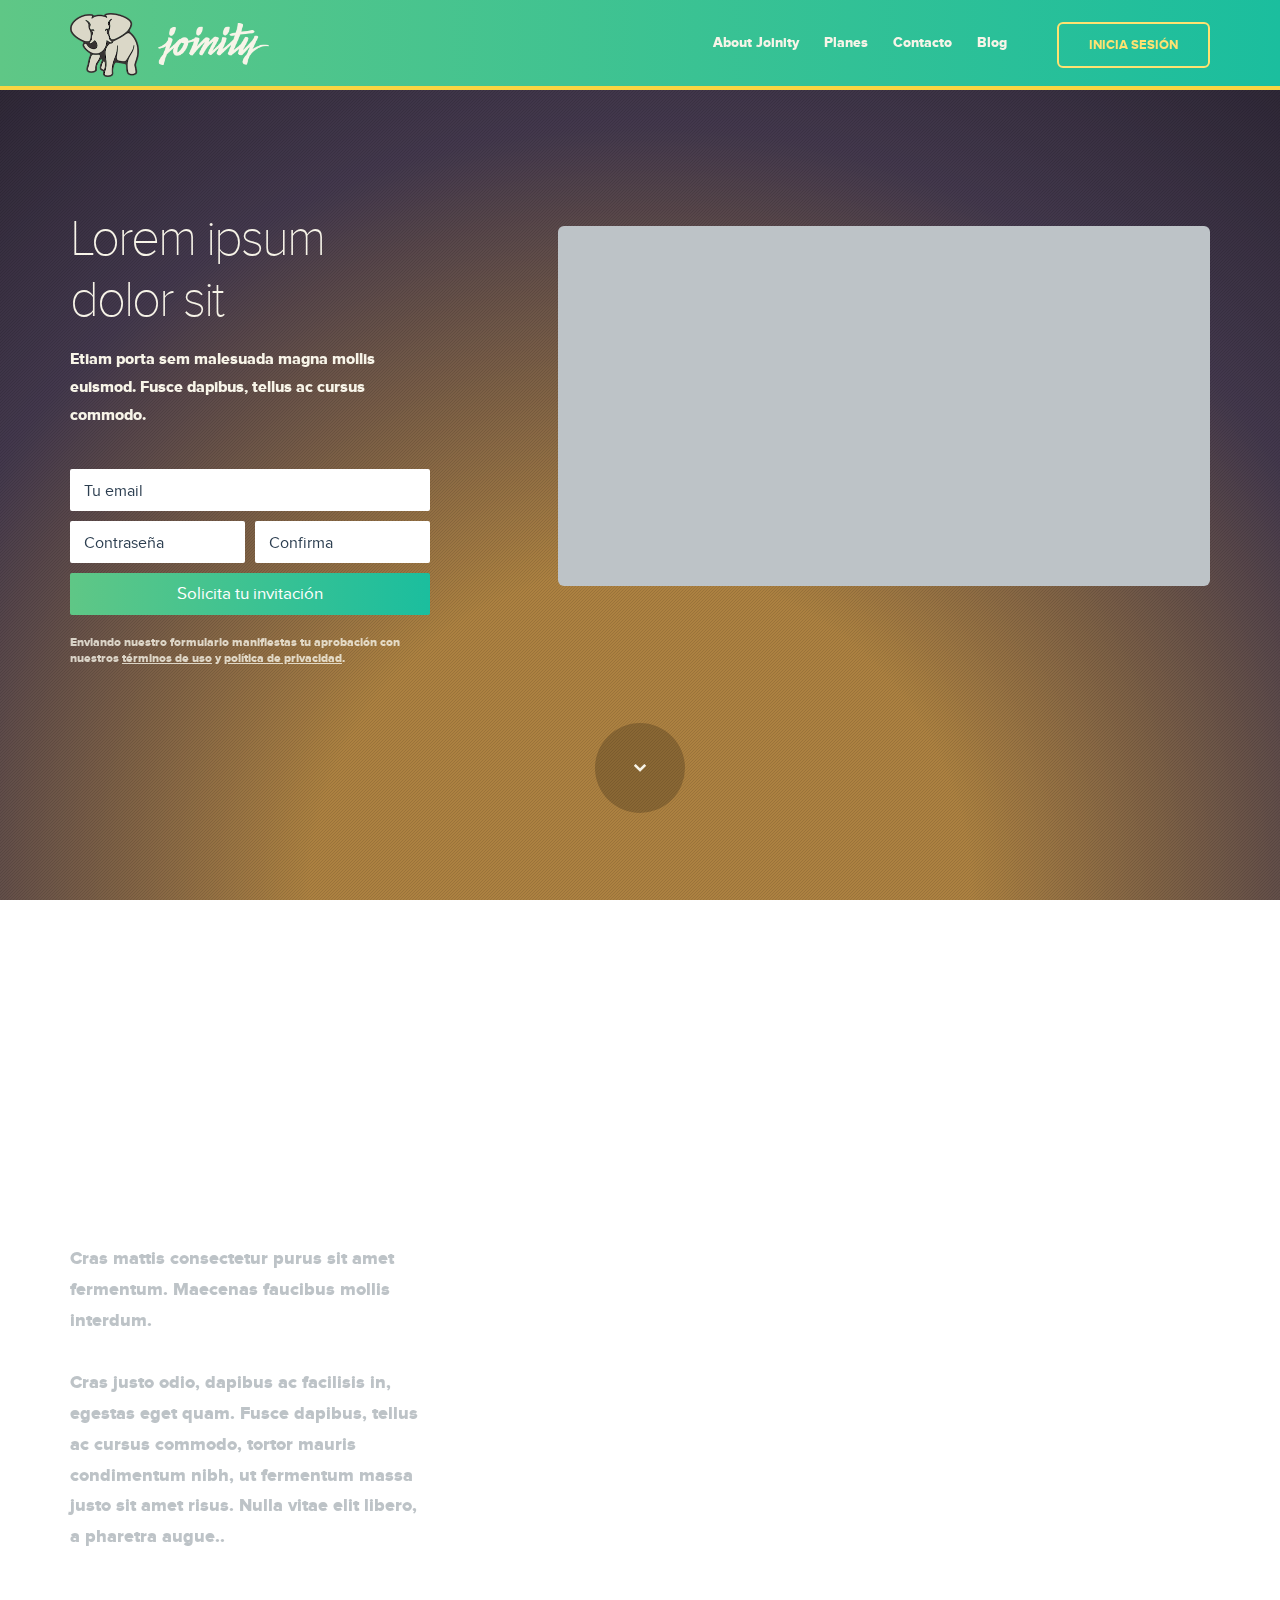
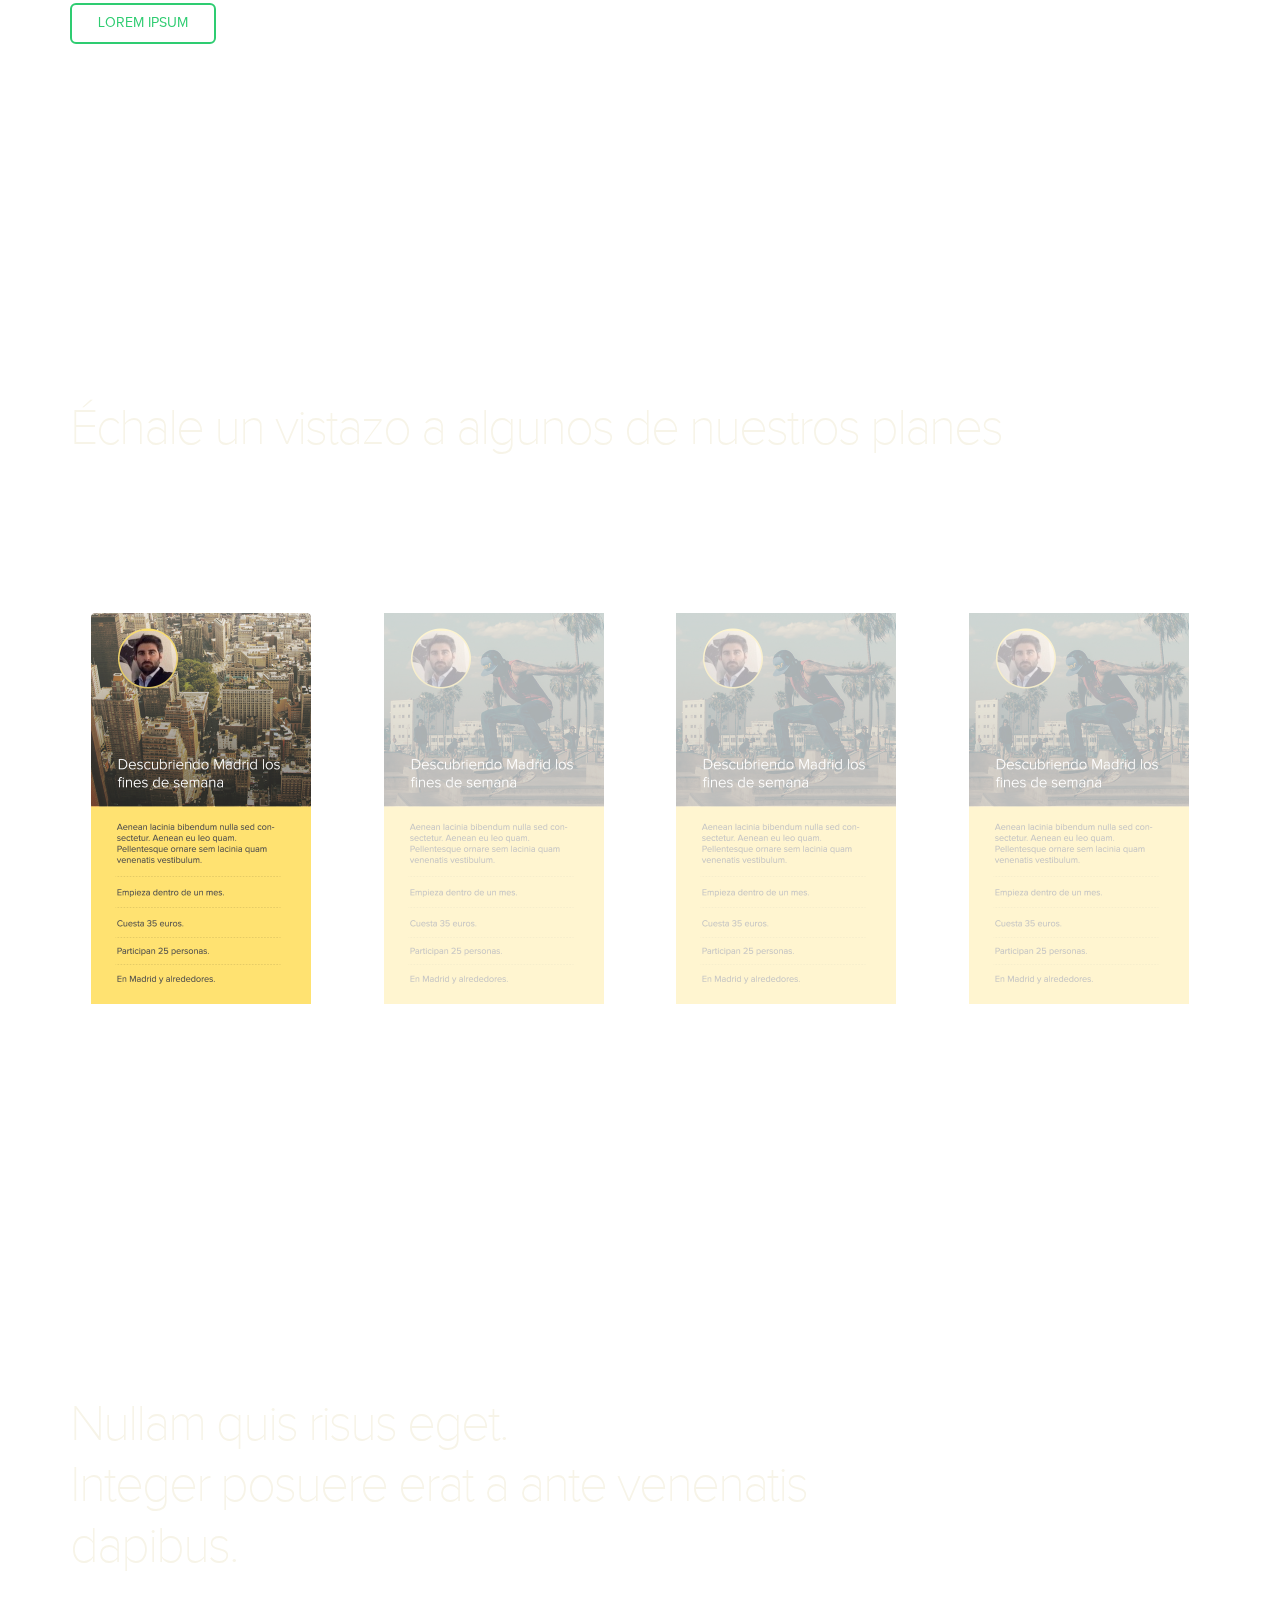
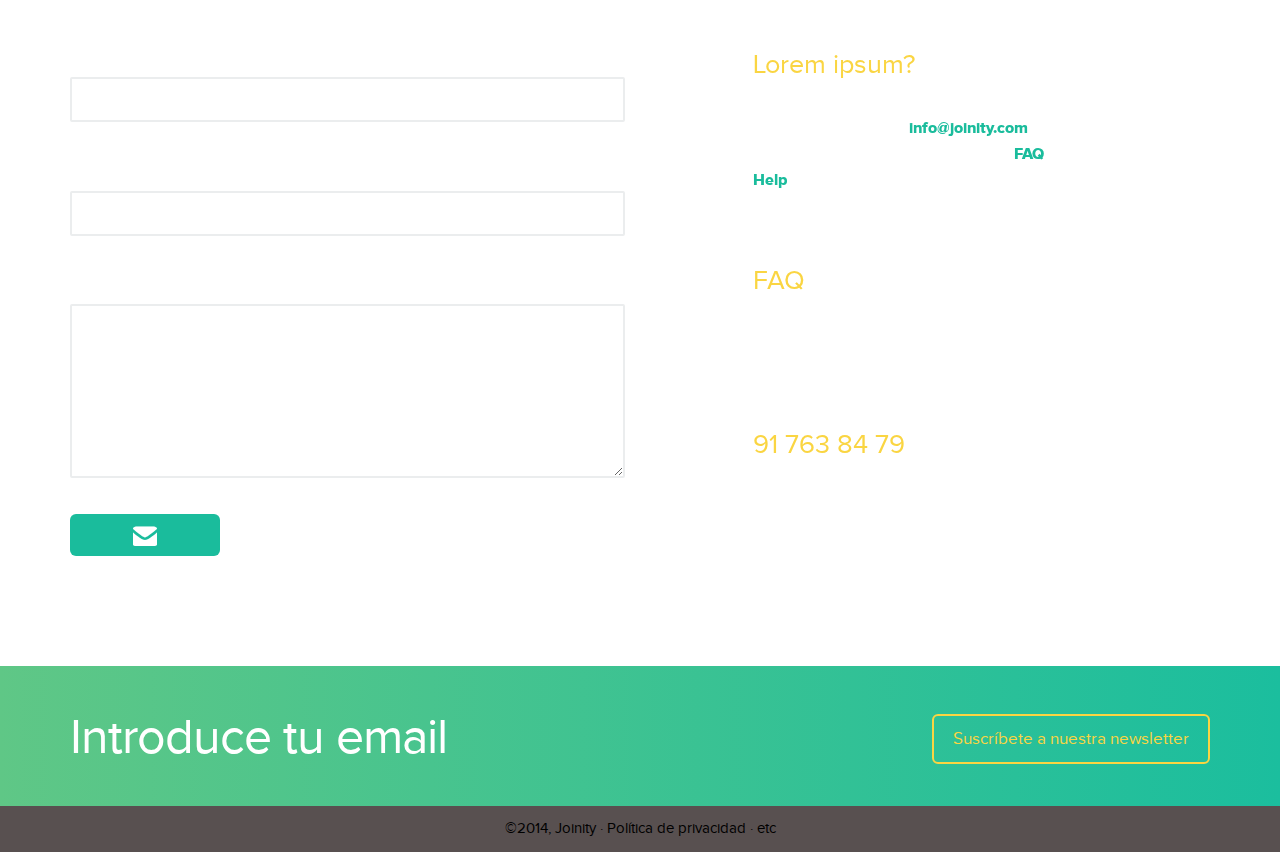
==== commit 7f65e1fc: "Referencia relativa" ====
--- a/index.html
+++ b/index.html
@@ -9,7 +9,7 @@
         <meta name="viewport" content="width=device-width, initial-scale=1.0, maximum-scale=1.0, user-scalable=no" />
         <meta name="apple-mobile-web-app-status-bar-style" content="black" />
         <link rel="shortcut icon" href="static/landing/startup/flat-ui/images/favicon.ico">
-        
+
         <link rel="stylesheet" href="static/landing/startup/flat-ui/bootstrap/css/bootstrap.css">
         <link rel="stylesheet" href="static/landing/startup/flat-ui/css/flat-ui.css">
         <!-- Using only with Flat-UI (free)-->
@@ -17,10 +17,9 @@
         <!-- end -->
         <link rel="stylesheet" href="static/landing/startup/common-files/css/animations.css">
         <link rel="stylesheet" href="static/landing/css/style.css">
-        
+
         <title>Joinity</title>
     </head>
-
     <body>
         <div class="fondo">
             <div class="background-trama">
@@ -34,8 +33,8 @@
                         <div class="navbar-header">
                             <button type="button" class="navbar-toggle"></button>
                             <a class="brand" href="#">
-                                <img class="elefante" src="/static/images/ui/elefante.png" alt="logo">
-                                <img class="lettering" src="/static/images/ui/logo@2x.png" alt="logo">
+                                <img class="elefante" src="static/images/ui/elefante.png" alt="logo">
+                                <img class="lettering" src="static/images/ui/logo@2x.png" alt="logo">
                             </a>
                         </div>
                         <div class="collapse navbar-collapse pull-right">
@@ -56,7 +55,7 @@
         <div class="page-wrapper">
 
         <section class="header-11-sub bg-midnight-blue" id="section-01">
-            
+
             <!-- <div id="bgVideo" class="background" data-0-top="top:0%;" data-300-top="top:45%;"></div> -->
             <div class="container">
                 <div class="row">
@@ -170,7 +169,7 @@
             <div class="col-sm-3 box-3">
                 <div class="description-top">
                     <h6>Nullam quis risus eget</h6>
-                    Curabitur blandit tempus porttitor. 
+                    Curabitur blandit tempus porttitor.
                     <img src="static/landing/startup/common-files/img/content/arrow-tr@2x.png" width="61" height="97" alt="">
                 </div>
                 <div class="img">
@@ -238,7 +237,7 @@
         </div>
     </div>
 </section><footer class="footer-10">
-    
+
     <div class="subscribe-form bg-midnight-blue">
         <form>
             <div class="container">
@@ -298,4 +297,4 @@
             <script src="static/landing/js/script.js"></script>
         </div>
     </body>
-</html>+</html>
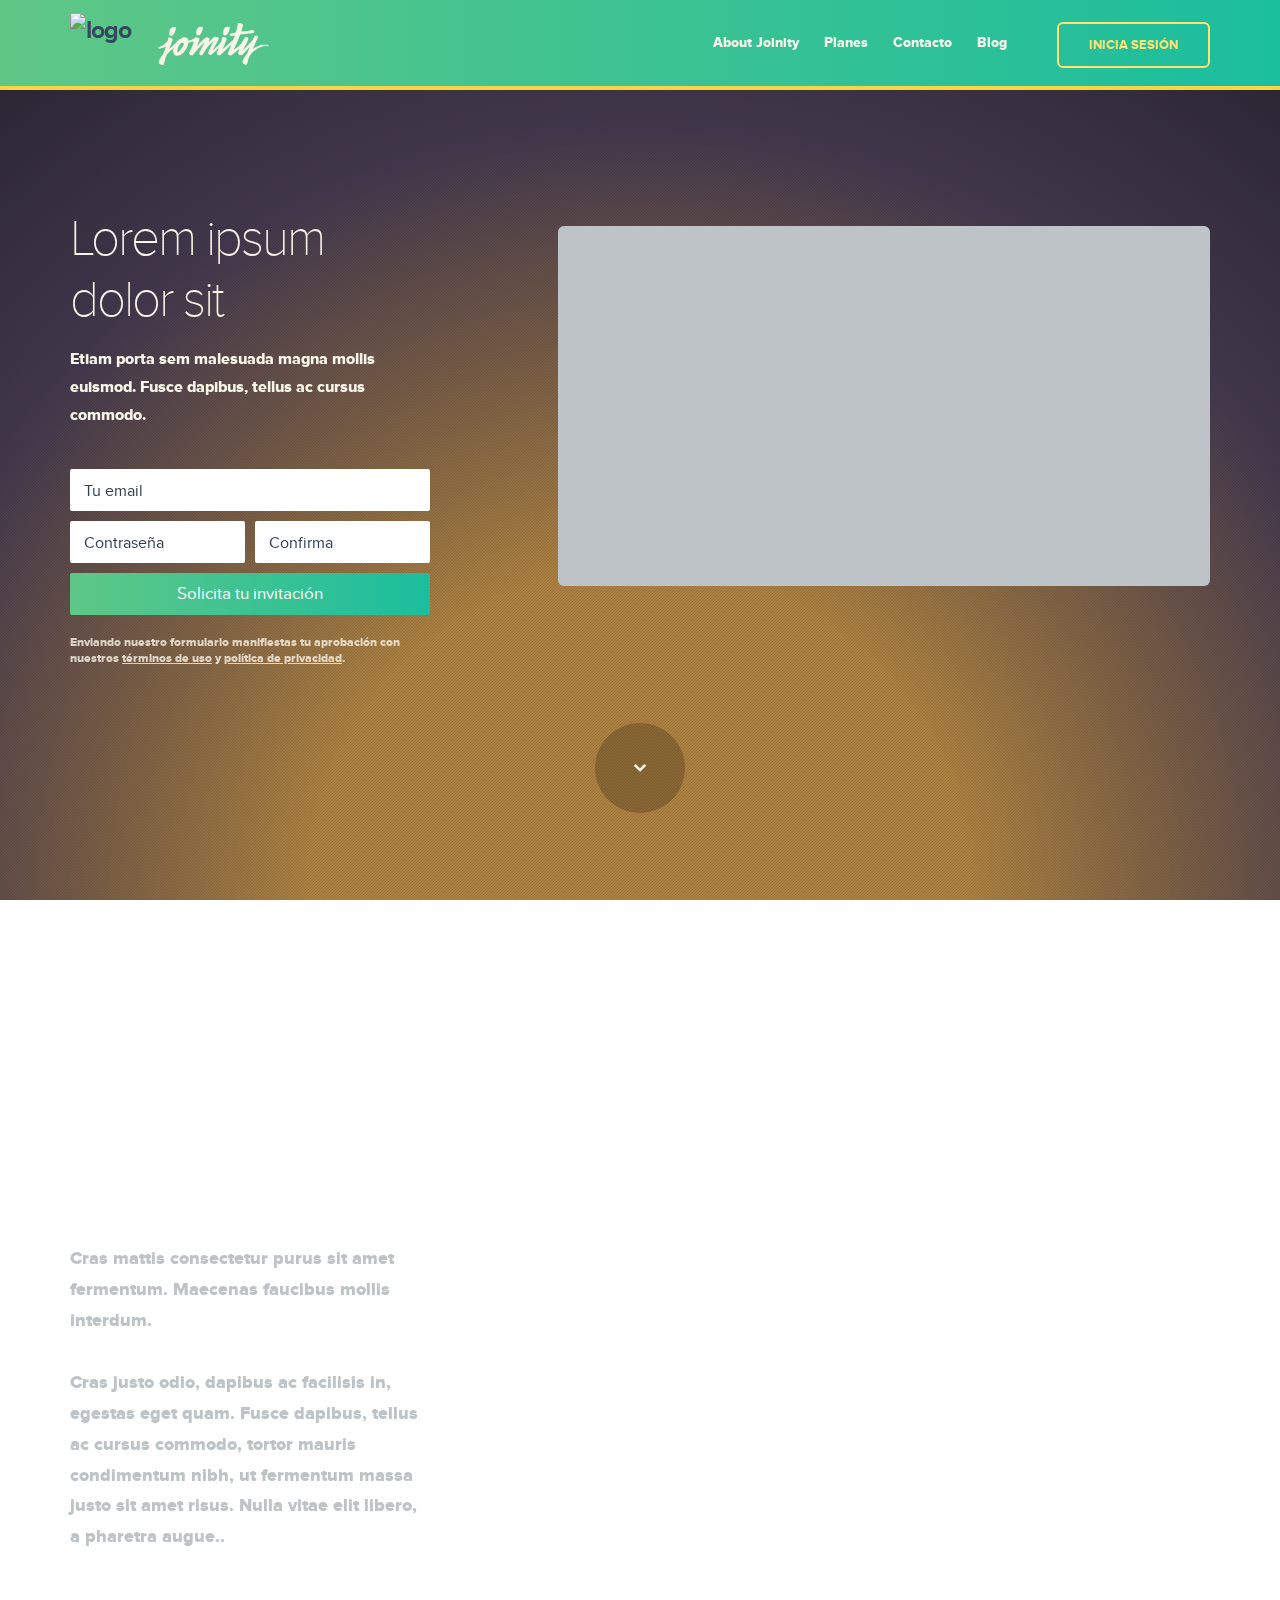
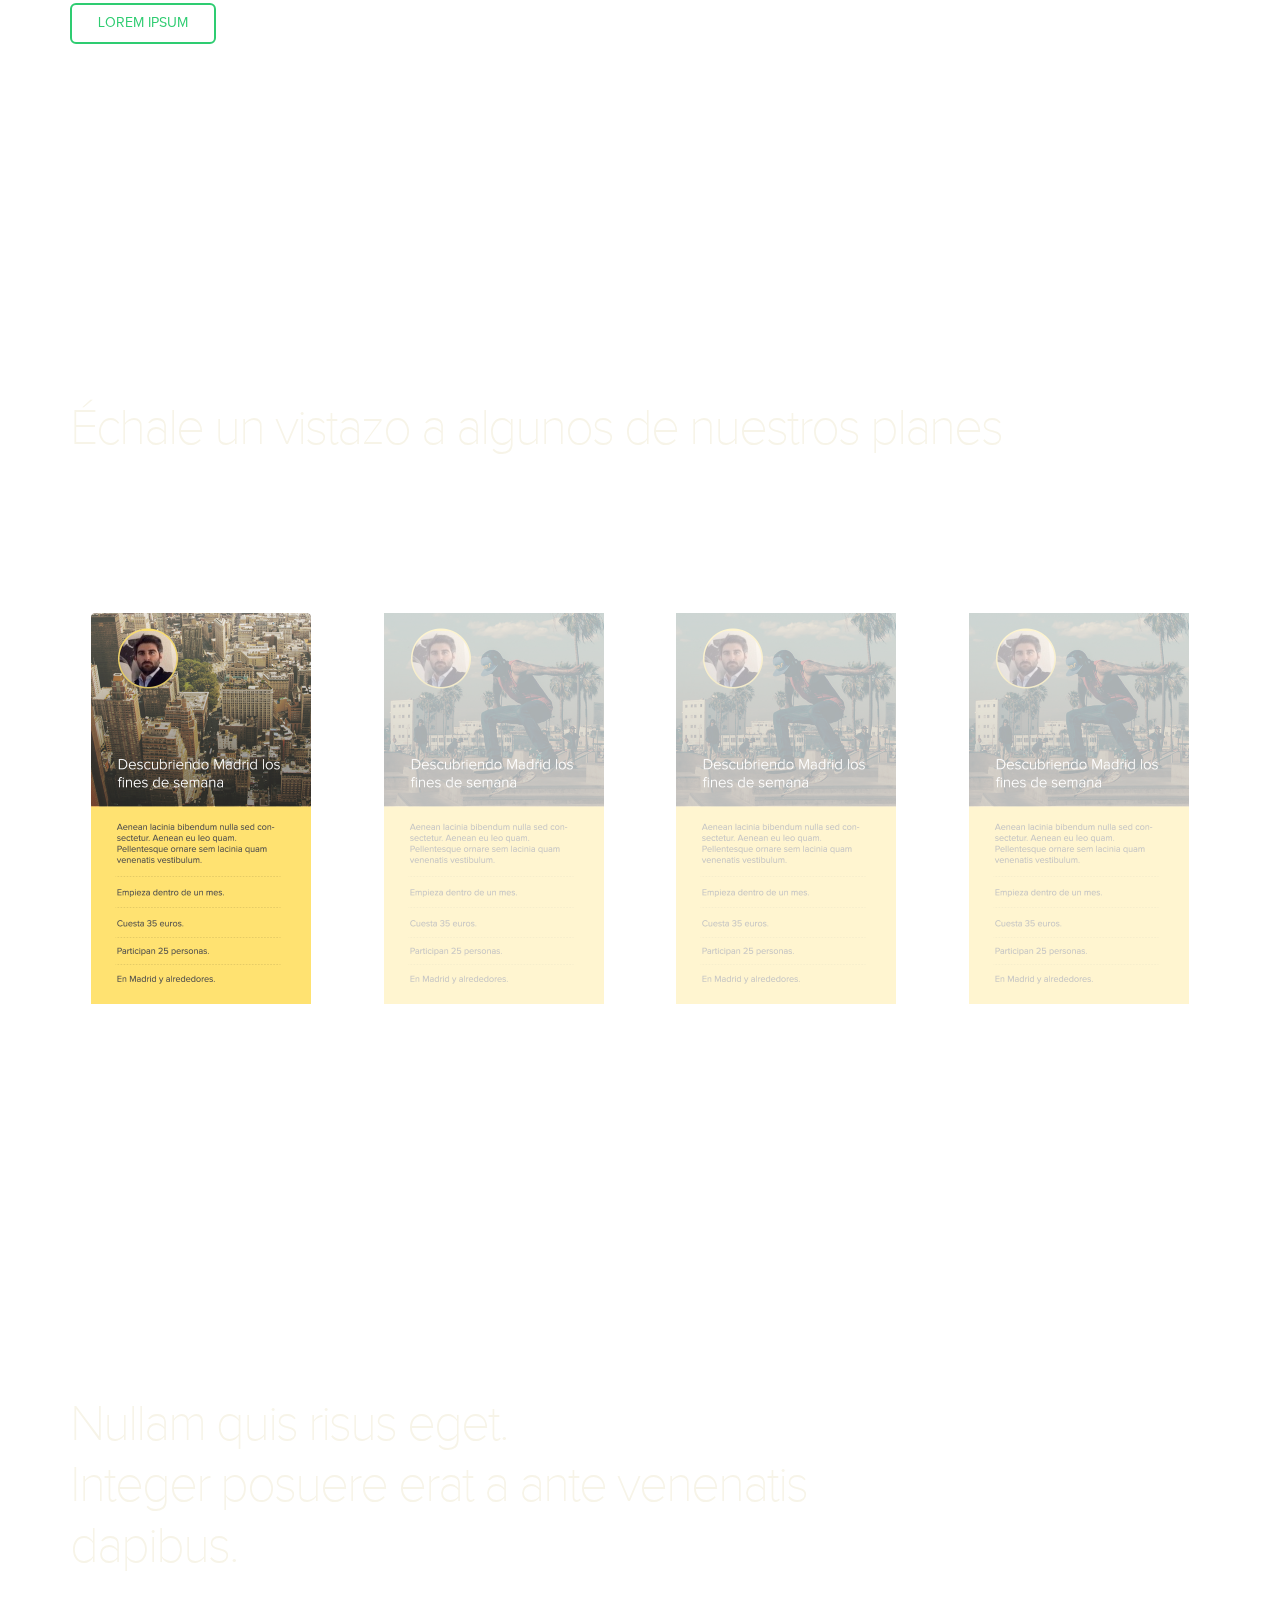
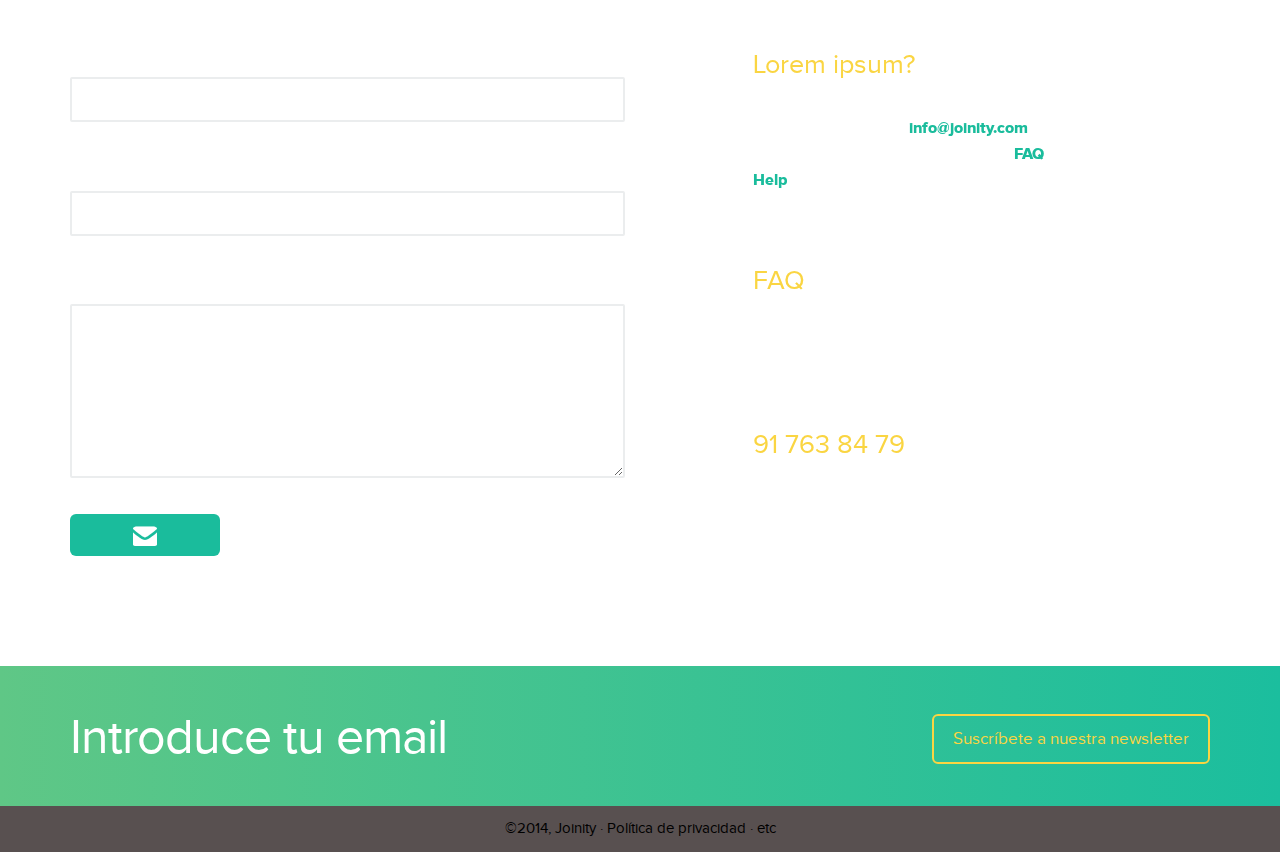
==== commit a7713864: "Prueba" ====
--- a/index.html
+++ b/index.html
@@ -33,7 +33,7 @@
                         <div class="navbar-header">
                             <button type="button" class="navbar-toggle"></button>
                             <a class="brand" href="#">
-                                <img class="elefante" src="static/images/ui/elefante.png" alt="logo">
+                                <img class="elefante" src="staticimages/ui/elefante.png" alt="logo">
                                 <img class="lettering" src="static/images/ui/logo@2x.png" alt="logo">
                             </a>
                         </div>
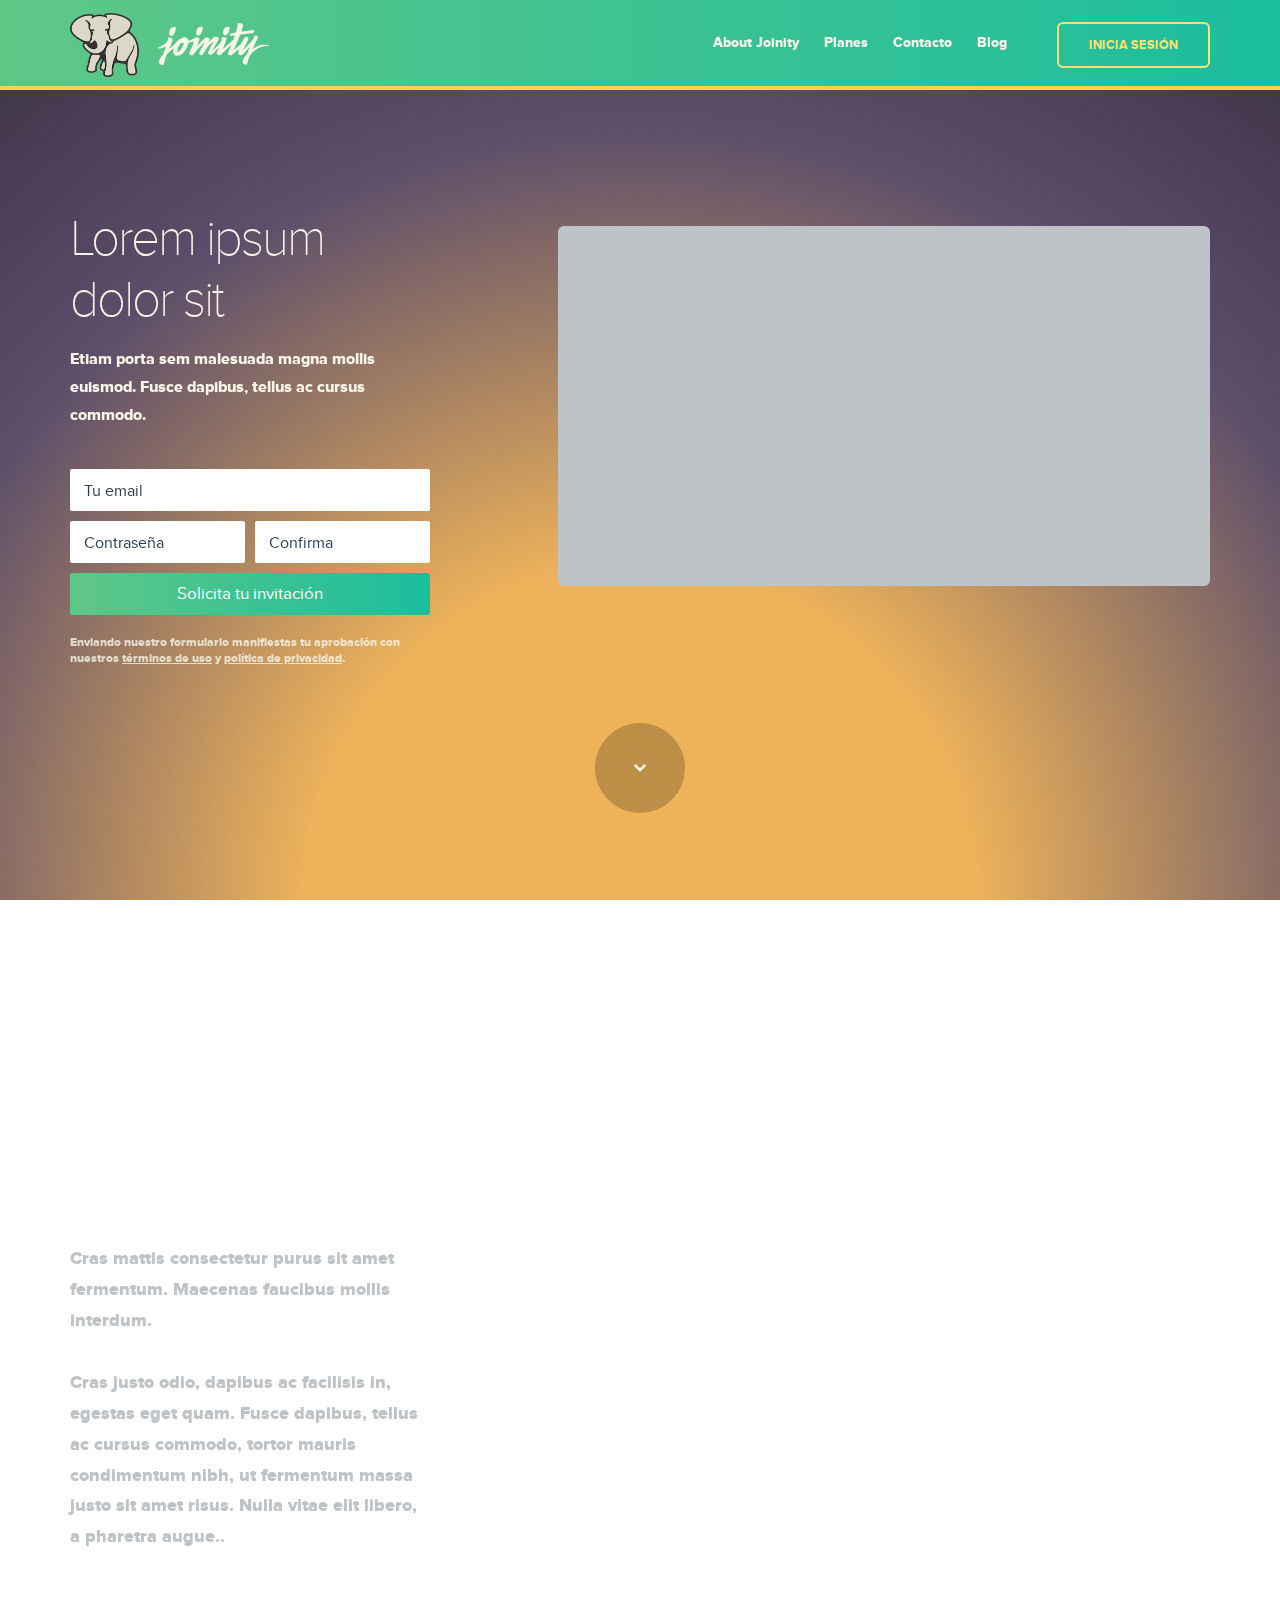
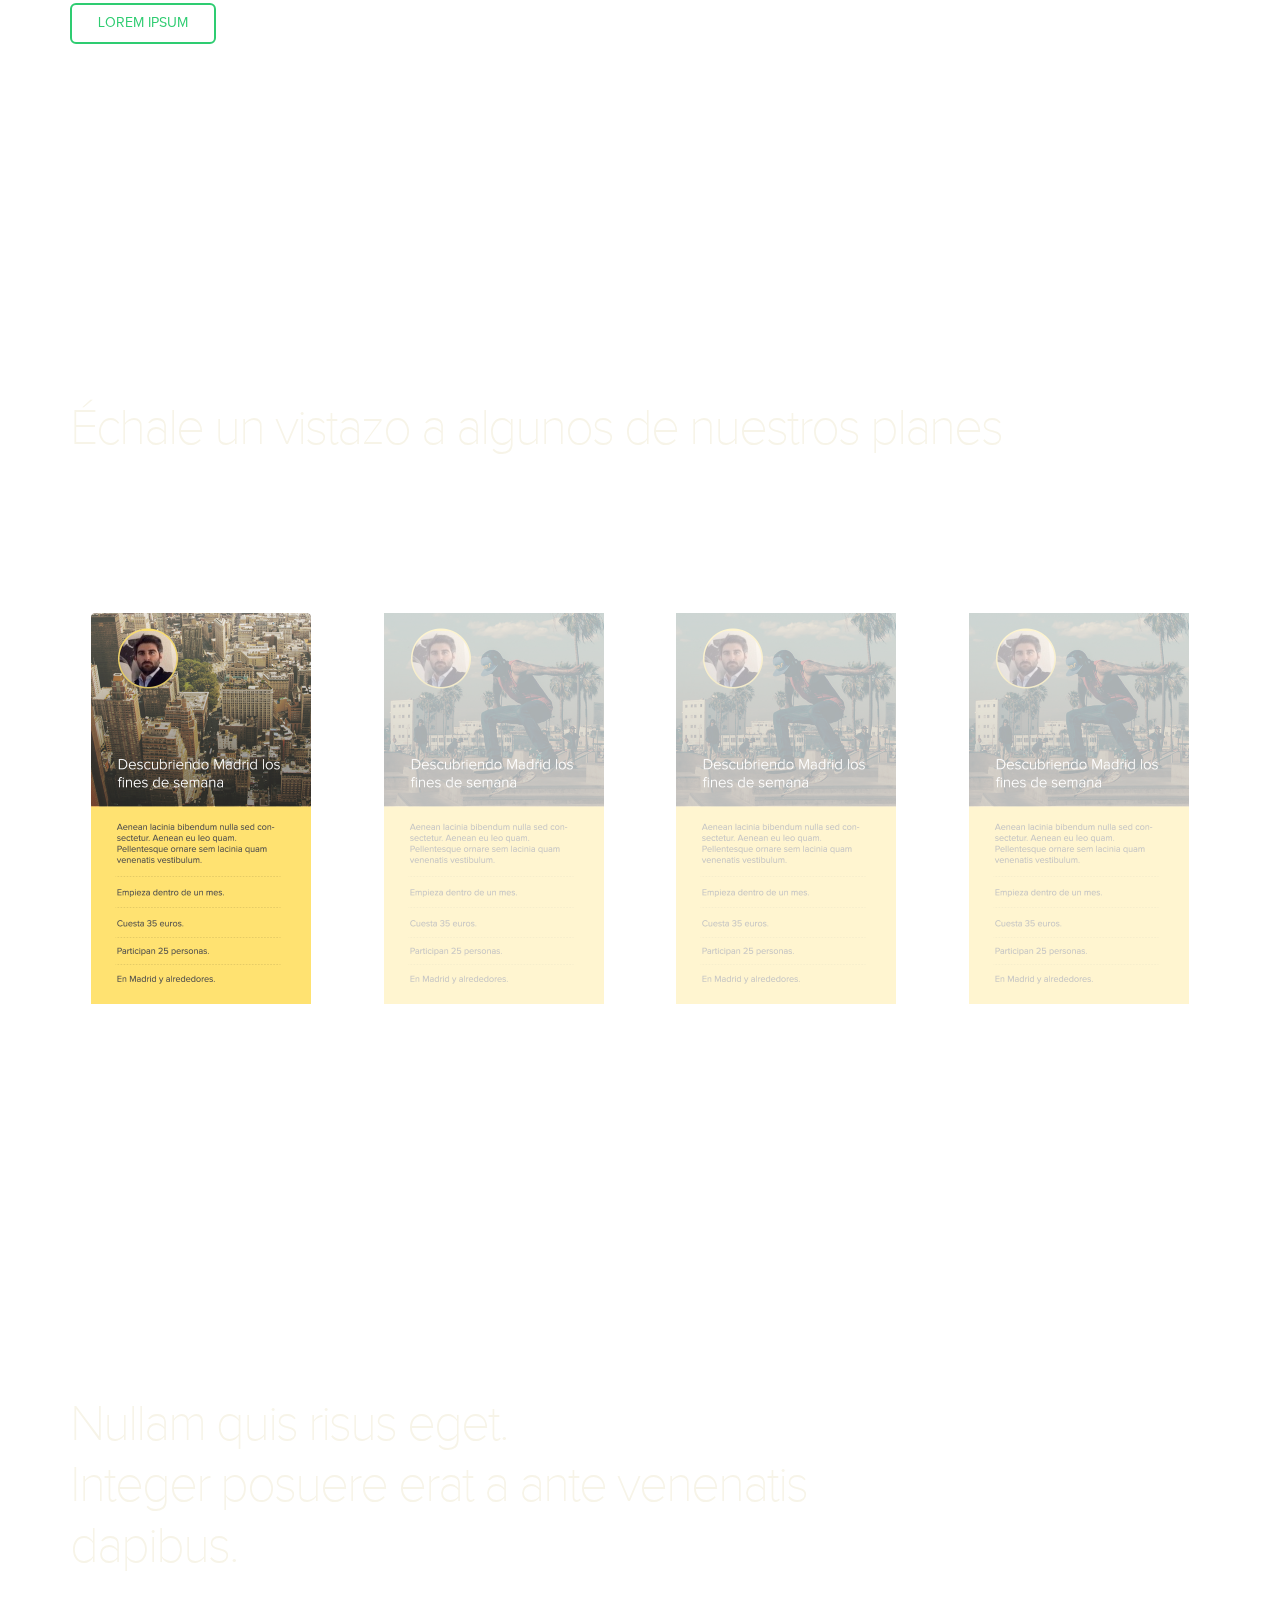
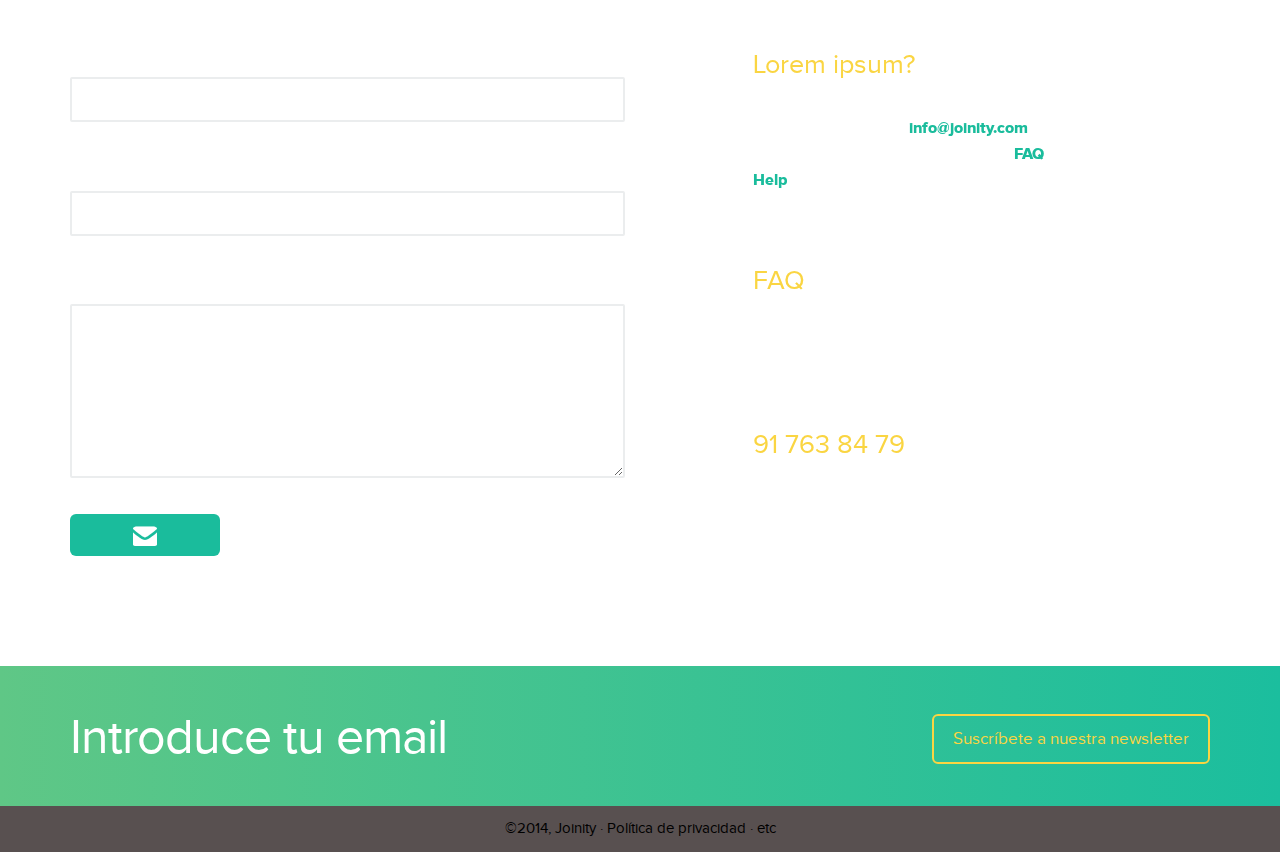
==== commit a3f820af: "Cambio con Borja" ====
--- a/index.html
+++ b/index.html
@@ -33,7 +33,7 @@
                         <div class="navbar-header">
                             <button type="button" class="navbar-toggle"></button>
                             <a class="brand" href="#">
-                                <img class="elefante" src="staticimages/ui/elefante.png" alt="logo">
+                                <img class="elefante" src="static/images/ui/elefante.png" alt="logo">
                                 <img class="lettering" src="static/images/ui/logo@2x.png" alt="logo">
                             </a>
                         </div>
--- a/static/landing/css/style.css
+++ b/static/landing/css/style.css
@@ -1 +1 @@
-.dropdown-arrow-inverse{border-bottom-color:#34495e !important;border-top-color:#34495e !important}body{color:#34495e;font-family:"Helvetica Neue",Helvetica,Arial,sans-serif;font-size:14px;line-height:1.231}input,button,select,textarea{font-family:"Helvetica Neue",Helvetica,Arial,sans-serif;font-size:14px}a{color:#16a085;text-decoration:none;-webkit-transition:color .25s,background .25s;-moz-transition:color .25s,background .25s;-o-transition:color .25s,background .25s;transition:color .25s,background .25s}a:hover{color:#1abc9c;text-decoration:none}h1,.h1{font-size:48px}h2,.h2{font-size:41px}h3,.h3{font-size:32px}h4,.h4{font-size:23px}h5,.h5{font-size:21px}h6,.h6{font-size:19px}h1,.h1,h2,.h2,h3,.h3,h4,.h4,h5,.h5,h6,.h6{line-height:1.2em}h1{font-weight:700}h2{font-weight:700;margin-bottom:2px}h3{font-weight:700;margin-bottom:4px;margin-top:2px}h4{font-weight:500;margin-top:4px}h5{font-weight:500}h6{font-weight:normal}p{font-size:18.004px;line-height:1.722169}.lead{font-size:28px;line-height:1.4642745000000001;font-weight:300;margin-bottom:20px}small{font-size:84%;line-height:2.050846}blockquote{position:relative;border-left:none;padding-left:19px}blockquote p{font-size:20.006px;line-height:1.549829;font-weight:normal;margin-bottom:.4em}blockquote small{font-size:18.004px;line-height:1.722169;font-style:italic;color:#34495e}blockquote small:before{content:""}blockquote:before{position:absolute;left:0;width:3px;height:100%;top:0;bottom:0;background-color:#ebedee;content:"";-webkit-border-radius:2px;-moz-border-radius:2px;border-radius:2px;-webkit-border-radius:2px !important;-moz-border-radius:2px !important;border-radius:2px !important}.img-rounded{-webkit-border-radius:5px;-moz-border-radius:5px;border-radius:5px;-webkit-border-radius:5px !important;-moz-border-radius:5px !important;border-radius:5px !important}.img-comment{font-size:14.994px;line-height:1.231;font-style:italic;margin:24px 0}.text-primary{color:#1abc9c}a.text-primary:hover,a.text-primary:focus{color:#15967d}.text-success{color:#2ecc71}a.text-success:hover,a.text-success:focus{color:#25a35a}.text-danger{color:#e74c3c}a.text-danger:hover,a.text-danger:focus{color:#b93d30}.text-warning{color:#f1c40f}a.text-warning:hover,a.text-warning:focus{color:#c19d0c}.text-info{color:#3498db}a.text-info:hover,a.text-info:focus{color:#2a7aaf}.text-inverse{color:#fff}a.text-inverse:hover,a.text-inverse:focus{color:#ccc}.muted{color:#bdc3c7}a.muted:hover,a.muted:focus{color:#979c9f}footer{background-color:transparent}.input-append input{-webkit-border-radius:6px 0 0 6px;-moz-border-radius:6px 0 0 6px;border-radius:6px 0 0 6px;-webkit-border-radius:6px 0 0 6px !important;-moz-border-radius:6px 0 0 6px !important;border-radius:6px 0 0 6px !important}.bg-white{background-color:#fff}.bg-black{background-color:#000}.bg-turquoise{background-color:#1abc9c}.bg-green-sea{background-color:#16a085}.bg-emerland{background-color:#2ecc71}.bg-nephritis{background-color:#27ae60}.bg-peter-river{background-color:#3498db}.bg-belize-hole{background-color:#2980b9}.bg-amethyst{background-color:#9b59b6}.bg-wisteria{background-color:#8e44ad}.bg-wet-asphalt{background-color:#34495e}.bg-midnight-blue{background-color:#2c3e50}.bg-sun-flower{background-color:#f1c40f}.bg-orange{background-color:#f39c12}.bg-carrot{background-color:#e67e22}.bg-pumpkin{background-color:#d35400}.bg-alizarin{background-color:#e74c3c}.bg-pomegranate{background-color:#c0392b}.bg-clouds{background-color:#ecf0f1}.bg-silver{background-color:#bdc3c7}.bg-concrete{background-color:#95a5a6}.bg-asbestos{background-color:#7f8c8d}.bg-base{background-color:#34495e}.bg-firm{background-color:#1abc9c}.bg-success{background-color:#2ecc71}.bg-danger{background-color:#e74c3c}.bg-warning{background-color:#f1c40f}.bg-info{background-color:#3498db}.bordered{border-style:solid}.bordered.bg-turquoise{border-color:#16a085}.bordered.bg-emerland{border-color:#27ae60}.bordered.bg-peter-river{border-color:#2980b9}.bordered.bg-amethyst{border-color:#8e44ad}.bordered.bg-wet-asphalt{border-color:#2c3e50}.bordered.bg-sun-flower{border-color:#f39c12}.bordered.bg-carrot{border-color:#d35400}.bordered.bg-alizarin{border-color:#c0392b}.bordered.bg-clouds{border-color:#bdc3c7}.bordered.bg-concrete{border-color:#7f8c8d}html,body{height:100%}body{overflow-x:hidden;color:#7f8c8d;line-height:1.29}@media (max-width:767px){body{padding-right:0;padding-left:0}}li{line-height:20px}.btn{-webkit-border-radius:6px;-moz-border-radius:6px;border-radius:6px;-webkit-border-radius:6px !important;-moz-border-radius:6px !important;border-radius:6px !important;line-height:22px;-webkit-transition:color .25s,background .25s;-moz-transition:color .25s,background .25s;-o-transition:color .25s,background .25s;transition:color .25s,background .25s}.btn.btn-large{font-size:17px;padding:12px 18px}.btn>[class^="fui-"]{margin-left:4px;margin-right:4px;line-height:inherit;display:inline-block;vertical-align:top}.input-group-btn .btn{background:#bdc3c7;line-height:9px 12px 10px;line-height:22px;border:0;margin:0;color:#fff;margin-left:0 !important;padding-left:10px;padding-right:12px}.input-group-btn .btn:hover{background:#cacfd2}textarea,input[type="text"],input[type="password"],input[type="datetime"],input[type="datetime-local"],input[type="date"],input[type="month"],input[type="time"],input[type="week"],input[type="number"],input[type="email"],input[type="url"],input[type="search"],input[type="tel"],input[type="color"],.uneditable-input{outline:none}.form-group{margin-bottom:10px}label{line-height:20px}.carousel{line-height:1}.hero-unit h1{margin-bottom:0;font-size:60px;line-height:1;letter-spacing:-1px;color:inherit}h4,h5,h6{margin-top:10px;margin-bottom:10px}p{margin-bottom:10px}.page-wrapper{position:relative;z-index:2;background:#fff;overflow-x:hidden;min-height:100%}.header-background{position:absolute;top:0;left:0;right:0;bottom:0}.loaded .page-wrapper,.loaded .header-antiflicker,.loaded body>header .header-background{-webkit-transform:translate3d(0, 0, 0);-moz-transform:translate3d(0, 0, 0);-o-transform:translate3d(0, 0, 0);transform:translate3d(0, 0, 0);-webkit-transition:all .33s cubic-bezier(.694, .0482, .335, 1);-moz-transition:all .33s cubic-bezier(.694, .0482, .335, 1);-o-transition:all .33s cubic-bezier(.694, .0482, .335, 1);transition:all .33s cubic-bezier(.694, .0482, .335, 1)}.loaded.nav-visible .page-wrapper,.loaded.nav-visible .navbar.navbar-fixed-top,.loaded.nav-visible .header-antiflicker,.loaded.nav-visible body>header .header-background{-webkit-transform:translate3d(-230px, 0, 0);-moz-transform:translate3d(-230px, 0, 0);-o-transform:translate3d(-230px, 0, 0);transform:translate3d(-230px, 0, 0)}.loaded.no-csstransitions .page-wrapper,.loaded.no-csstransitions .header-antiflicker{left:0}.loaded.no-csstransitions.nav-visible .page-wrapper,.loaded.no-csstransitions.nav-visible .navbar.navbar-fixed-top,.loaded.no-csstransitions.nav-visible .header-antiflicker{left:-230px !important;right:auto}.carousel-indicators{width:100%}[class^="fui-"]{display:inline-block;vertical-align:middle}body>section,header,footer{position:relative;-webkit-box-sizing:border-box;-moz-box-sizing:border-box;box-sizing:border-box}@media (max-width:767px){body>section,header,footer{padding-right:5px;padding-left:5px}}img{width:auto\9;height:auto;max-width:100%;vertical-align:middle;border:0;-ms-interpolation-mode:bicubic}h1,.h1,h2,.h2,h3,.h3,h4,.h4,h5,.h5,h6,.h6{font-family:"Helvetica Neue",Helvetica,Arial,sans-serif;color:#2c3e50}h1{font-weight:normal}h3{font-weight:normal}img{-webkit-backface-visibility:hidden}textarea,input[type="text"],input[type="password"],input[type="datetime"],input[type="datetime-local"],input[type="date"],input[type="month"],input[type="time"],input[type="week"],input[type="number"],input[type="email"],input[type="url"],input[type="search"],input[type="tel"],input[type="color"],.uneditable-input{font-family:"Helvetica Neue",Helvetica,Arial,sans-serif;font-size:16px;font-weight:normal;color:#7f8c8d}a:hover,button:hover,a:focus,button:focus,a:active,button:active{outline:none}#bgVideo{overflow:hidden}#bgVideo>video{position:absolute !important}.delimiter{margin-top:200px}.delimiter.line{margin-top:150px;margin-bottom:150px;border-top:2px solid #ebedee}header{padding-top:100px;padding-bottom:70px;z-index:100}header .brand{font-size:25px;font-weight:normal;color:#34495e;font-family:"Helvetica Neue",Helvetica,Arial,sans-serif;font-weight:800;letter-spacing:-1px;color:#2c3e50}header .brand img:first-child{float:left;margin:-10px 15px 0 0}section *{z-index:2}.background{position:absolute;left:0;top:0;right:0;bottom:0;z-index:1;background:50% 50% no-repeat;-webkit-background-size:cover;-moz-background-size:cover;-o-background-size:cover;background-size:cover;background-position:center;opacity:20;filter:alpha(opacity=2000);opacity:.2;filter:alpha(opacity=20)}.container{position:relative;z-index:2}@media (max-width:767px){header{-webkit-box-sizing:border-box;-moz-box-sizing:border-box;box-sizing:border-box}}.navbar{left:0;right:0}.navbar .brand{padding:23px 28px 24px 0;float:left}.navbar .subnav{display:none}.navbar a{-webkit-transition:color .25s,background .25s;-moz-transition:color .25s,background .25s;-o-transition:color .25s,background .25s;transition:color .25s,background .25s}.navbar .navbar-collapse{padding-left:0;padding-right:0}.navbar .nav>li{float:left}.navbar .nav>li>a:hover,.navbar .nav>li>a:focus{background:none}.navbar .navbar-toggle{margin:26px 0 10px;color:#fff;background:none;padding:0;width:30px;height:30px;background:url("../startup/common-files/icons/menu-icon.png") 50% no-repeat;-webkit-border-radius:0;-moz-border-radius:0;border-radius:0;-webkit-border-radius:0 !important;-moz-border-radius:0 !important;border-radius:0 !important}.navbar .navbar-toggle:before{display:none}.navbar .navbar-form .btn{height:auto;line-height:22px;padding-top:10px;padding-bottom:10px}.navbar .nav>li>a>[class*="fui-"]{font-size:24px;margin:-10px 0 0;position:relative;top:4px}.navbar.navbar-fixed-top{-webkit-transform:translate3d(0, 0, 0);-moz-transform:translate3d(0, 0, 0);-o-transform:translate3d(0, 0, 0);transform:translate3d(0, 0, 0);max-width:1170px;margin:0 auto}.loaded .navbar.navbar-fixed-top{-webkit-transition:all .33s cubic-bezier(.694, .0482, .335, 1);-moz-transition:all .33s cubic-bezier(.694, .0482, .335, 1);-o-transition:all .33s cubic-bezier(.694, .0482, .335, 1);transition:all .33s cubic-bezier(.694, .0482, .335, 1)}@media (min-width:768px) and (max-width:991px){.navbar-collapse.collapse{display:none !important}.navbar-toggle{display:block}.navbar-header{float:none}}.header-19 .navbar-collapse.collapse,.header-16 .navbar-collapse.collapse{display:none !important}@media (max-width:991px){body .navbar-collapse{width:230px;position:fixed;top:0;right:0;bottom:0;height:100% !important;z-index:1}}@media (min-width:992px){body>.collapse.navbar-collapse{display:none !important}}body .navbar-collapse#header-19,body .navbar-collapse#header-16{width:230px;position:fixed;top:0;right:0;bottom:0;height:100% !important;z-index:1}body>.navbar-collapse{padding:25px 0;overflow:auto;background:#222527;min-height:100%}body>.navbar-collapse::-webkit-scrollbar{display:none}body>.navbar-collapse .pull-right,body>.navbar-collapse .pull-left{float:none !important}body>.navbar-collapse .nav{margin:0 0 10px}body>.navbar-collapse .nav>li{margin:0}body>.navbar-collapse .nav>li>a{display:block;padding:12px 35px;border-bottom:2px solid #24292d;font-size:13px;font-weight:normal;letter-spacing:1px;color:#5b5e61;text-transform:uppercase}body>.navbar-collapse .nav>li>a:hover,body>.navbar-collapse .nav>li>a:focus,body>.navbar-collapse .nav>li>a.active{color:#fff}body>.navbar-collapse .nav>li>a:hover,body>.navbar-collapse .nav>li>a:focus{background:none}body>.navbar-collapse .nav>li.active>a{color:#fff}body>.navbar-collapse .nav>li.active>a:hover,body>.navbar-collapse .nav>li.active>a:focus,body>.navbar-collapse .nav>li.active>a.active{color:#fff}body>.navbar-collapse .subnav{display:block;list-style:none;margin:0;padding:0}body>.navbar-collapse .subnav li>a{display:block;margin:0;padding:7px 35px;font-size:13px;font-weight:normal;color:#5b5e61;text-transform:capitalize}body>.navbar-collapse .subnav li>a:hover,body>.navbar-collapse .subnav li>a:focus,body>.navbar-collapse .subnav li>a.active{color:#fff}body>.navbar-collapse .navbar-form,body>.navbar-collapse .navbar-search{padding:10px 35px;margin:0;border-bottom:0 none;border-top:0 none;box-shadow:none}body>.navbar-collapse .navbar-form:focus,body>.navbar-collapse .navbar-search:focus{outline:0 none}body>.navbar-collapse .navbar-form .btn,body>.navbar-collapse .navbar-search .btn,body>.navbar-collapse .navbar-form .btn-primary,body>.navbar-collapse .navbar-search .btn-primary{height:30px;line-height:20px;font-size:15px;color:#5b5e61;background:none;padding:0}body>.navbar-collapse .navbar-form .btn:hover,body>.navbar-collapse .navbar-search .btn:hover,body>.navbar-collapse .navbar-form .btn-primary:hover,body>.navbar-collapse .navbar-search .btn-primary:hover{color:#fff}.header-11-startup-antiflicker{border-bottom:1px #bdc3c7 solid}.header-11{z-index:100;width:100%;padding-top:0;padding-bottom:0;height:90px}.header-11 .header-background{background:#fff}.header-11 .navbar{position:absolute;z-index:2;top:0;margin:0;font-family:"Helvetica Neue",Helvetica,Arial,sans-serif}.header-11 .navbar.navbar-fixed-top{top:0 !important}.header-11 .navbar .navbar-form{padding:30px 0 19px 50px}.header-11 .navbar .btn{padding-left:30px;padding-right:30px;font-weight:800}.header-11 .navbar .brand{padding-top:30px !important;font-size:25px;font-weight:normal;color:#34495e;font-weight:800}.header-11 .navbar .brand img:first-child{float:left;margin:-10px 15px 0 0}.header-11 .navbar .nav>li{margin-left:25px}.header-11 .navbar .nav>li:first-child{margin-left:0}.header-11 .navbar .nav>li:active a,.header-11 .navbar .nav>li.active a{color:#16a085}.header-11 .navbar .nav>li:active a:hover,.header-11 .navbar .nav>li.active a:hover,.header-11 .navbar .nav>li:active a:focus,.header-11 .navbar .nav>li.active a:focus,.header-11 .navbar .nav>li:active a.active,.header-11 .navbar .nav>li.active a.active{color:#16a085}.header-11 .navbar .nav>li>a{padding:41px 0 27px;font-size:14px;font-weight:normal;color:#7f8c8d;font-weight:800;color:inherit}.header-11 .navbar .nav>li>a:hover,.header-11 .navbar .nav>li>a:focus,.header-11 .navbar .nav>li>a.active{color:#16a085}.header-11 .navbar .navbar-toggle{background-image:url("../startup/common-files/icons/menu-icon-header-8.png");margin-top:36px}.header-11-sub{padding-top:110px;padding-bottom:110px;color:#bdc3c7;position:relative}.header-11-sub h3{font-size:33px;font-weight:normal;color:#2c3e50;margin-bottom:15px;font-family:"Helvetica Neue",Helvetica,Arial,sans-serif;font-weight:300}.header-11-sub p{font-size:16px;font-weight:normal;color:#7f8c8d;font-family:"Helvetica Neue",Helvetica,Arial,sans-serif}.header-11-sub .additional-links{opacity:80;filter:alpha(opacity=8000);opacity:.8;filter:alpha(opacity=80);font-size:12px;font-weight:normal;color:#1b1f23}.header-11-sub .additional-links a{text-decoration:underline;color:#1b1f23}.header-11-sub .additional-links a:hover,.header-11-sub .additional-links a:focus,.header-11-sub .additional-links a.active{color:#16191c}.header-11-sub .background{background-image:url("../startup/common-files/img/Brazil_002.jpg");opacity:100;filter:alpha(opacity=10000);opacity:1;filter:alpha(opacity=100)}@media (max-width:767px){.header-11-sub .background{background:#f6f6f2}}@media (max-width:767px){.header-11-sub{padding-top:68px;padding-bottom:70px}.header-11-sub .player{margin:40px 0 25px}}@media (max-width:480px){.header-11-sub{padding-top:68px;padding-bottom:70px}.header-11-sub h3{font-size:26px;font-weight:normal;color:#2c3e50}.header-11-sub .player{margin:40px 0 45px}}.header-11-sub .signup-form form{font-family:"Helvetica Neue",Helvetica,Arial,sans-serif;margin-top:40px;margin-bottom:20px}.header-11-sub .signup-form form .form-group:first-child+.form-group{display:table;width:100%}.header-11-sub .signup-form form .form-group:first-child+.form-group>div{display:table-cell;width:50%;padding-left:5px}@media (max-width:767px){.header-11-sub .signup-form form .form-group:first-child+.form-group>div{padding-left:9px}}.header-11-sub .signup-form form .form-group:first-child+.form-group>div:first-child{padding-left:0;padding-right:5px}@media (max-width:767px){.header-11-sub .signup-form form .form-group:first-child+.form-group>div:first-child{padding-right:9px}}.header-11-sub .signup-form form .form-group:first-child+.form-group input{width:100%}@media (max-width:767px){.header-11-sub .signup-form form .btn{margin:9px 0}}.header-11-sub .signup-form form .btn.btn-info{font-size:17px;font-weight:500}.header-11-sub .signup-form form .btn.btn-info:hover,.header-11-sub .signup-form form .btn.btn-info:focus{background-color:#16a085}.header-11-sub .signup-form form .btn.btn-info:active,.header-11-sub .signup-form form .btn.btn-info.active{background-color:#138871}.header-11-sub .signup-form form input[type="text"],.header-11-sub .signup-form form input[type="password"]{border-color:#fff !important;color:#2c3e50;font-weight:500}.header-11-sub .signup-form form input[type="text"]:-moz-placeholder,.header-11-sub .signup-form form input[type="password"]:-moz-placeholder{color:#2c3e50}.header-11-sub .signup-form form input[type="text"]::-moz-placeholder,.header-11-sub .signup-form form input[type="password"]::-moz-placeholder{color:#2c3e50;opacity:1}.header-11-sub .signup-form form input[type="text"]:-ms-input-placeholder,.header-11-sub .signup-form form input[type="password"]:-ms-input-placeholder{color:#2c3e50}.header-11-sub .signup-form form input[type="text"]::-webkit-input-placeholder,.header-11-sub .signup-form form input[type="password"]::-webkit-input-placeholder{color:#2c3e50}.header-11-sub .signup-form form input[type="text"].placeholder,.header-11-sub .signup-form form input[type="password"].placeholder{color:#2c3e50}@media (max-width:767px){.header-11-sub .signup-form form input[type="text"],.header-11-sub .signup-form form input[type="password"]{height:41px}}@media (max-width:767px){.header-11-sub .signup-form form{margin-top:25px}}.header-11-sub .player{-webkit-border-radius:6px;-moz-border-radius:6px;border-radius:6px;-webkit-border-radius:6px !important;-moz-border-radius:6px !important;border-radius:6px !important;background:#bdc3c7;position:relative;overflow:hidden;height:360px}.header-11-sub .player .btn-play{-webkit-box-sizing:border-box;-moz-box-sizing:border-box;box-sizing:border-box;position:absolute;left:10px;bottom:10px;width:60px;padding-left:16px;-webkit-border-radius:3px;-moz-border-radius:3px;border-radius:3px;-webkit-border-radius:3px !important;-moz-border-radius:3px !important;border-radius:3px !important}.header-11-sub .player .btn-play.btn-primary{background-color:#16a085}.header-11-sub .player .btn-play.btn-primary:hover,.header-11-sub .player .btn-play.btn-primary:focus{background-color:#45b39d}.header-11-sub .player .btn-play.btn-primary:active,.header-11-sub .player .btn-play.btn-primary.active{background-color:#138871}.header-11-sub .player>iframe{width:100%;height:100%;border:0;display:block}@media (max-width:480px){.header-11-sub .player{height:160px}}.content-22{position:relative;color:#bdc3c7;overflow:hidden;padding:80px 0}@media (max-width:767px){.content-22{padding:40px 25px}}.content-22 h3{font-size:30px;font-weight:normal;color:#fff;font-family:"Helvetica Neue",Helvetica,Arial,sans-serif;margin:40px 0;font-weight:300}@media (max-width:767px){.content-22 h3{margin-top:0;margin-bottom:30px}}.content-22 h6{font-size:18px;font-weight:normal;color:#fff;font-family:"Helvetica Neue",Helvetica,Arial,sans-serif;font-weight:500;text-transform:none}.content-22 p{font-size:18px;font-weight:normal;color:#bdc3c7;font-family:"Helvetica Neue",Helvetica,Arial,sans-serif;margin-bottom:50px}.content-22 .col-sm-8{position:relative;padding-top:600px}@media (max-width:767px){.content-22 .col-sm-8{padding-top:50px}}.content-22 .description{font-size:14px;font-weight:normal;color:#bdc3c7;font-family:"Helvetica Neue",Helvetica,Arial,sans-serif;position:relative;max-width:220px;background:url("../startup/common-files/img/content/line-l@2x.png") no-repeat scroll center top / 50% auto rgba(0,0,0,0);padding-top:110px;opacity:0;filter:alpha(opacity=0);-webkit-transform-origin:200% 100%;-moz-transform-origin:200% 100%;-ms-transform-origin:200% 100%;-o-transform-origin:200% 100%;transform-origin:200% 100%;-webkit-transform:rotate(26deg);-moz-transform:rotate(26deg);-ms-transform:rotate(26deg);-o-transform:rotate(26deg);transform:rotate(26deg)}.content-22 .description img{position:absolute;bottom:110%;left:50%;-webkit-transform-origin:0 100%;-moz-transform-origin:0 100%;-ms-transform-origin:0 100%;-o-transform-origin:0 100%;transform-origin:0 100%;-webkit-transform:scale(0, );-ms-transform:scale(0, );transform:scale(0, );-webkit-transform:scale(0);-moz-transform:scale(0);-ms-transform:scale(0);-o-transform:scale(0);transform:scale(0)}.content-22.ani-processed .description{-webkit-transition:.8s 3.4s;-moz-transition:.8s 3.4s;-o-transition:.8s 3.4s;transition:.8s 3.4s;opacity:100;filter:alpha(opacity=10000);opacity:1;filter:alpha(opacity=100);-webkit-transform:rotate(0deg);-moz-transform:rotate(0deg);-ms-transform:rotate(0deg);-o-transform:rotate(0deg);transform:rotate(0deg)}.content-22.ani-processed .description img{-webkit-transition:.4s 3.8s;-moz-transition:.4s 3.8s;-o-transition:.4s 3.8s;transition:.4s 3.8s;-webkit-transform:scale(1, );-ms-transform:scale(1, );transform:scale(1, );-webkit-transform:scale(1);-moz-transform:scale(1);-ms-transform:scale(1);-o-transform:scale(1);transform:scale(1)}.content-22 .img{position:absolute;top:0;left:2%}.content-22 .img img{max-width:none;position:absolute;top:0;left:0;opacity:0;filter:alpha(opacity=0);top:-100%}.content-22 .img img:first-child{position:static;visibility:hidden}.content-22.ani-processed .img img{-webkit-transition:.8s top, 1.2s opacity;-moz-transition:.8s top, 1.2s opacity;-o-transition:.8s top, 1.2s opacity;transition:.8s top, 1.2s opacity;opacity:100;filter:alpha(opacity=10000);opacity:1;filter:alpha(opacity=100);top:0}.content-22.ani-processed .img img:nth-child(2){-webkit-transition-delay:0;-moz-transition-delay:0;-o-transition-delay:0;transition-delay:0}.content-22.ani-processed .img img:nth-child(3){-webkit-transition-delay:.4s;-moz-transition-delay:.4s;-o-transition-delay:.4s;transition-delay:.4s}.content-22.ani-processed .img img:nth-child(4){-webkit-transition-delay:.8s;-moz-transition-delay:.8s;-o-transition-delay:.8s;transition-delay:.8s}.content-22.ani-processed .img img:nth-child(5){-webkit-transition-delay:1.2s;-moz-transition-delay:1.2s;-o-transition-delay:1.2s;transition-delay:1.2s}.content-22.ani-processed .img img:nth-child(6){-webkit-transition-delay:1.6s;-moz-transition-delay:1.6s;-o-transition-delay:1.6s;transition-delay:1.6s}.content-22.ani-processed .img img:nth-child(7){-webkit-transition-delay:2s;-moz-transition-delay:2s;-o-transition-delay:2s;transition-delay:2s}.content-22.ani-processed .img img:nth-child(8){-webkit-transition-delay:2.4s;-moz-transition-delay:2.4s;-o-transition-delay:2.4s;transition-delay:2.4s}@media (max-width:480px){.content-22 .description{-webkit-transition-duration:0;-moz-transition-duration:0;-o-transition-duration:0;transition-duration:0;-webkit-transition-delay:0;-moz-transition-delay:0;-o-transition-delay:0;transition-delay:0}}.content-22 .btn.btn-clear{-webkit-box-sizing:border-box;-moz-box-sizing:border-box;box-sizing:border-box;padding:7px 26px 8px;background:none;border:2px solid #2ecc71;font-size:14px;font-weight:normal;color:#2ecc71;font-family:"Helvetica Neue",Helvetica,Arial,sans-serif;font-weight:500}.content-22 .btn.btn-clear:hover,.content-22 .btn.btn-clear:focus{background:#2ecc71;color:#fff}.content-22 .btn.btn-clear:active,.content-22 .btn.btn-clear.active{border-color:#27ad60;background:#27ad60;color:rgba(255,255,255,0.75)}.content-30{position:relative;padding-top:130px;padding-bottom:130px}@media (max-width:480px){.content-30{padding-top:100px;padding-bottom:100px}}.content-30 .features>*{position:relative;text-align:center}.content-30 .features .description-top,.content-30 .features .description-bottom{position:absolute;width:100%;text-align:left}.content-30 .features .description-top{top:0}.content-30 .features .description-bottom{bottom:0}.content-30 .features .description-top,.content-30 .features .description-bottom,.content-30 .features .img img+img{opacity:0;filter:alpha(opacity=0);-webkit-transition:opacity .25s;-moz-transition:opacity .25s;-o-transition:opacity .25s;transition:opacity .25s}.content-30 .features>*:hover .description-top,.content-30 .features>*:hover .description-bottom,.content-30 .features>*:hover .img img+img{opacity:100;filter:alpha(opacity=10000);opacity:1;filter:alpha(opacity=100)}.content-30 .features .img{position:relative;display:inline-block;margin:150px auto}@media (max-width:1200px) and (min-width:768px){.content-30 .features .img{display:block}}.content-30 .features .img img+img{position:absolute;left:0;top:0;width:100%;height:100%}.content-30 .features h6{text-transform:none;font-size:16px;font-weight:normal;color:#1abc9c;font-family:"Helvetica Neue",Helvetica,Arial,sans-serif;font-weight:500}.content-30 .features img[src*="arrow-"]{position:absolute}.content-30 .features img[src*="arrow-tl"]{right:110%;top:30px}.content-30 .features img[src*="arrow-tr"]{left:110%;top:30px}.content-30 .features img[src*="arrow-bl"]{right:110%;bottom:20px}.content-30 .features img[src*="arrow-br"]{left:110%;bottom:20px}.content-30 .features .box-1 .description-top,.content-30 .features .box-2 .description-top{left:105%}.content-30 .features .box-3 .description-top,.content-30 .features .box-4 .description-top{right:105%}.content-30 .features .box-1 .description-bottom,.content-30 .features .box-3 .description-bottom{left:105%}.content-30 .features .box-2 .description-bottom,.content-30 .features .box-4 .description-bottom{right:105%}@media (max-width:767px){.content-30 .features .description-top,.content-30 .features .description-bottom{position:static;text-align:center}.content-30 .features .img{margin:60px auto}.content-30 .features img[src*="arrow-"]{display:none}}@media (max-width:480px){.content-30 .features .description-top,.content-30 .features .description-bottom,.content-30 .features .img img+img{opacity:100;filter:alpha(opacity=10000);opacity:1;filter:alpha(opacity=100)}.content-30 .features>*+*{margin-top:60px}.content-30 .features .img{margin:15px auto}.content-30 .features .description-top,.content-30 .features .description-bottom{width:220px;margin:0 auto;text-align:left}.content-30 .features .description-top{margin-bottom:30px}.content-30 .features h6{margin-bottom:5px}}.contacts-1{padding-top:110px;padding-bottom:110px}.contacts-1 h3{font-size:30px;margin:0 0 60px;font-weight:300}@media (max-width:480px){.contacts-1 h3{font-size:26px;margin:0 0 30px}}.contacts-1 h6,.contacts-1 .h6{margin:0 0 12px;font-family:"Helvetica Neue",Helvetica,Arial,sans-serif;font-weight:500;font-size:18px;text-transform:none}.contacts-1 label.h6{margin-bottom:18px}.contacts-1 label.h6{margin-bottom:18px}.contacts-1 p{font-size:16px;line-height:1.6}.contacts-1 b{font-weight:700}.contacts-1 a{color:#1abc9c}.contacts-1 a:hover,.contacts-1 a:focus,.contacts-1 a.active{color:#15967d}.contacts-1 form{margin:0}.contacts-1 form input,.contacts-1 form textarea{-webkit-box-sizing:border-box;-moz-box-sizing:border-box;box-sizing:border-box;width:100%;max-width:100%;min-width:100%;margin-bottom:29px;border-color:#ebedee;color:#7f8c8d;font-size:17px;line-height:22px}.contacts-1 form input:focus,.contacts-1 form textarea:focus{border-color:#1abc9c}.contacts-1 form input{height:45px}.contacts-1 form label{margin-bottom:18px}.contacts-1 form .btn{margin-top:7px;min-width:150px}.contacts-1 form .btn [class*="fui-"]{font-size:24px}.contacts-1 form .btn.btn-primary:hover,.contacts-1 form .btn.btn-primary:focus{background-color:#e74c3c}.contacts-1 form .btn.btn-primary:active,.contacts-1 form .btn.btn-primary.active{background-color:#c44133}.contacts-1 .additional{margin-bottom:45px}.contacts-1 .phone{font-size:13px;font-family:"Helvetica Neue",Helvetica,Arial,sans-serif;font-weight:700;letter-spacing:2px;line-height:1.2;color:#95a5a6}.contacts-1 .phone big{display:block;font-size:46px;letter-spacing:normal;white-space:nowrap;color:#1abc9c}@media (max-width:992px) and (min-width:768px){.contacts-1 .phone big{font-size:32px}}@media (max-width:767px){.contacts-1>.container>.row>*+*{margin-top:55px}}@media (max-width:480px){.contacts-1 form{margin-bottom:80px}.contacts-1 form label{margin-bottom:0}.contacts-1 .phone big{font-size:40px}}.footer-10{position:relative;background:rgba(235,237,238,0.76)}.footer-10>.container{padding-top:90px;padding-bottom:80px}.footer-10 .brand{display:inline-block;padding:3px 0 0;font-size:25px;font-weight:normal;color:inherit;font-family:"Helvetica Neue",Helvetica,Arial,sans-serif;font-weight:500;color:#34495e}.footer-10 .brand img:first-child{float:left;margin:-10px 15px 0 0}.footer-10 .brand:hover,.footer-10 .brand:focus,.footer-10 .brand.active{color:#e74c3c}.footer-10 p{font-size:16px;font-weight:normal;color:#7f8c8d;line-height:25.6px}.footer-10 a{color:#e74c3c;font-weight:normal}.footer-10 a:hover,.footer-10 a:focus,.footer-10 a.active{color:#b93d30}.footer-10 h6{font-size:18px;font-weight:normal;color:#34495e;font-weight:500;text-transform:none}.footer-10 nav h6{margin:0 0 15px;line-height:24.000000000000004px;color:#34495e;font-weight:500}.footer-10 nav ul{list-style:none;margin:0;padding:0;font-size:16px;font-weight:normal;color:inherit}.footer-10 nav ul li{margin-bottom:8px}.footer-10 nav a{color:#7f8c8d}.footer-10 nav a:hover,.footer-10 nav a:focus,.footer-10 nav a.active{color:#667071}@media (max-width:767px){.footer-10 .col-sm-2{float:left;width:50%}.footer-10 .col-sm-2+.col-sm-2+.col-sm-2{clear:left;margin-top:30px}.footer-10 .col-sm-2+.col-sm-2+.col-sm-2+.col-sm-2{clear:none;margin-top:30px}.footer-10 .box{margin-top:33px}}@media (max-width:480px){.footer-10 .box{margin-top:33px}.footer-10 .box.box-first{margin-top:0}.footer-10 .brand{margin-bottom:33px}}.footer-10 .subscribe-form{padding-top:40px;padding-bottom:40px}.footer-10 .subscribe-form .col-sm-4{text-align:right}@media (max-width:767px){.footer-10 .subscribe-form .col-sm-4{text-align:center}}.footer-10 .subscribe-form form{margin:0;position:relative}.footer-10 .subscribe-form input[type="text"]{width:100%;height:auto;margin:0;padding:0;border:0;background:transparent;line-height:59.99999999999999px;font-size:50px;font-weight:normal;color:#fff;font-family:"Helvetica Neue",Helvetica,Arial,sans-serif;font-weight:500;letter-spacing:-1px}.footer-10 .subscribe-form input[type="text"]:-moz-placeholder{color:#fff}.footer-10 .subscribe-form input[type="text"]::-moz-placeholder{color:#fff;opacity:1}.footer-10 .subscribe-form input[type="text"]:-ms-input-placeholder{color:#fff}.footer-10 .subscribe-form input[type="text"]::-webkit-input-placeholder{color:#fff}.footer-10 .subscribe-form input[type="text"].placeholder{color:#fff}.footer-10 .subscribe-form input[type="text"]::-webkit-input-placeholder{font-weight:500;letter-spacing:-1px}.footer-10 .subscribe-form input[type="text"]:-moz-placeholder{font-weight:500;letter-spacing:-1px}.footer-10 .subscribe-form input[type="text"]::-moz-placeholder{font-weight:500;letter-spacing:-1px}.footer-10 .subscribe-form input[type="text"]:-ms-input-placeholder{font-weight:500;letter-spacing:-1px}.footer-10 .subscribe-form .ani-placeholder{-webkit-box-sizing:border-box;-moz-box-sizing:border-box;box-sizing:border-box;position:absolute;padding-left:6px;line-height:59.99999999999999px;font-size:50px;font-weight:normal;color:#fff;font-family:"Helvetica Neue",Helvetica,Arial,sans-serif}.footer-10 .subscribe-form .btn{margin-top:8px;font-weight:500;width:220px;max-width:100%}@media (max-width:767px){.footer-10 .subscribe-form{padding-left:5px;padding-right:5px;margin-left:-5px;margin-right:-5px}}@media (max-width:480px){.footer-10 .subscribe-form input[type="text"],.footer-10 .subscribe-form .ani-placeholder{width:100%;margin-bottom:33px;line-height:27px;font-size:25px;font-weight:normal;color:inherit;text-align:center}}@font-face{font-family:'Proxima';src:url(../../fonts/proxima/proximanova-regular-webfont.eot?1307578394);src:url('../../fonts/proxima/proxima/proximanova-regular-webfont.eot?iefix') format('eot'),url(../../fonts/proxima/proximanova-regular-webfont.woff?1307578394) format('woff'),url(../../fonts/proxima/proximanova-regular-webfont.ttf?1307578394) format('truetype'),url('../../fonts/proxima/proximanova-regular-webfont.svg#webfont2rpW2ohz') format('svg')}@font-face{font-family:'Proxima';font-style:italic;src:url(../../fonts/proxima/proximanova-regitalic-webfont.eot?1307578394);src:url('../../fonts/proxima/proximanova-regitalic-webfont.eot?iefix') format('eot'),url(../../fonts/proxima/proximanova-regitalic-webfont.woff?1307578394) format('woff'),url(../../fonts/proxima/proximanova-regitalic-webfont.ttf?1307578394) format('truetype'),url('../../fonts/proxima/proximanova-regitalic-webfont.svg#webfont2rpW2ohz') format('svg')}@font-face{font-family:'Proxima';font-weight:100;letter-spacing:normal;src:url(../../fonts/proxima/ProximaNova-Thin-webfont.eot?1307578394);src:url('../../fonts/proxima/ProximaNova-Thin-webfont.eot?iefix') format('eot'),url(../../fonts/proxima/ProximaNova-Thin-webfont.woff?1307578394) format('woff'),url(../../fonts/proxima/ProximaNova-Thin-webfont.ttf?1307578394) format('truetype'),url('../../fonts/proxima/ProximaNova-Thin-webfont.svg#webfont2rpW2ohz') format('svg')}@font-face{font-family:'Proxima';font-weight:200;letter-spacing:normal;src:url(../../fonts/proxima/proximanova-light-webfont.eot?1307578394);src:url('../../fonts/proxima/proximanova-light-webfont.eot?iefix') format('eot'),url(../../fonts/proxima/proximanova-light-webfont.woff?1307578394) format('woff'),url(../../fonts/proxima/proximanova-light-webfont.ttf?1307578394) format('truetype'),url('../../fonts/proxima/proximanova-light-webfont.svg#webfont2rpW2ohz') format('svg')}@font-face{font-family:'Proxima';font-weight:300;letter-spacing:normal;src:url(../../fonts/proxima/proximanova-regular-webfont.eot?1307578394);src:url('../../fonts/proxima/proxima/proximanova-regular-webfont.eot?iefix') format('eot'),url(../../fonts/proxima/proximanova-regular-webfont.woff?1307578394) format('woff'),url(../../fonts/proxima/proximanova-regular-webfont.ttf?1307578394) format('truetype'),url('../../fonts/proxima/proximanova-regular-webfont.svg#webfont2rpW2ohz') format('svg')}@font-face{font-family:'Proxima';font-weight:400;letter-spacing:normal;src:url(../../fonts/proxima/proximanova-regular-webfont.eot?1307578394);src:url('../../fonts/proxima/proxima/proximanova-regular-webfont.eot?iefix') format('eot'),url(../../fonts/proxima/proximanova-regular-webfont.woff?1307578394) format('woff'),url(../../fonts/proxima/proximanova-regular-webfont.ttf?1307578394) format('truetype'),url('../../fonts/proxima/proximanova-regular-webfont.svg#webfont2rpW2ohz') format('svg')}@font-face{font-family:'Proxima';font-weight:500;letter-spacing:normal;src:url(../../fonts/proxima/proximanova-regular-webfont.eot?1307578394);src:url('../../fonts/proxima/proxima/proximanova-regular-webfont.eot?iefix') format('eot'),url(../../fonts/proxima/proximanova-regular-webfont.woff?1307578394) format('woff'),url(../../fonts/proxima/proximanova-regular-webfont.ttf?1307578394) format('truetype'),url('../../fonts/proxima/proximanova-regular-webfont.svg#webfont2rpW2ohz') format('svg')}@font-face{font-family:'Proxima';font-weight:600;src:url(../../fonts/proxima/proximanova-semibold-webfont.eot?1307578394);src:url('../../fonts/proxima/proximanova-semibold-webfont.eot?iefix') format('eot'),url(../../fonts/proxima/proximanova-semibold-webfont.woff?1307578394) format('woff'),url(../../fonts/proxima/proximanova-semibold-webfont.ttf?1307578394) format('truetype'),url('../../fonts/proxima/proximanova-semibold-webfont.svg#webfont2rpW2ohz') format('svg')}@font-face{font-family:'Proxima';font-weight:600;font-style:italic;src:url(../../fonts/proxima/proximanova-semibolditalic-webfont.eot?1307578394);src:url('../../fonts/proxima/proximanova-semibolditalic-webfont.eot?iefix') format('eot'),url(../../fonts/proxima/proximanova-semibolditalic-webfont.woff?1307578394) format('woff'),url(../../fonts/proxima/proximanova-semibolditalic-webfont.ttf?1307578394) format('truetype'),url('../../fonts/proxima/proximanova-semibolditalic-webfont.svg#webfont2rpW2ohz') format('svg')}@font-face{font-family:'Proxima';font-weight:bold;src:url(../../fonts/proxima/proximanova-bold-webfont.eot?1307578394);src:url('../../fonts/proxima/proximanova-bold-webfont.eot?iefix') format('eot'),url(../../fonts/proxima/proximanova-bold-webfont.woff?1307578394) format('woff'),url(../../fonts/proxima/proximanova-bold-webfont.ttf?1307578394) format('truetype'),url('../../fonts/proxima/proximanova-bold-webfont.svg#webfont2rpW2ohz') format('svg')}@font-face{font-family:'Proxima';font-weight:bold;font-style:italic;src:url(../../fonts/proxima/proximanova-boldit-webfont.eot?1307578394);src:url('../../fonts/proxima/proximanova-boldit-webfont.eot?iefix') format('eot'),url(../../fonts/proxima/proximanova-boldit-webfont.woff?1307578394) format('woff'),url(../../fonts/proxima/proximanova-boldit-webfont.ttf?1307578394) format('truetype'),url('../../fonts/proxima/proximanova-boldit-webfont.svg#webfont2rpW2ohz') format('svg')}@font-face{font-family:'Proxima';font-weight:bolder;src:url(../../fonts/proxima/proximanova-extrabold-webfont.eot?1307578394);src:url('../../fonts/proxima/proximanova-extrabold-webfont.eot?iefix') format('eot'),url(../../fonts/proxima/proximanova-extrabold-webfont.woff?1307578394) format('woff'),url(../../fonts/proxima/proximanova-extrabold-webfont.ttf?1307578394) format('truetype'),url('../../fonts/proxima/proximanova-extrabold-webfont.svg#webfont2rpW2ohz') format('svg')}div,*,body,html,p,a,h1,h2,h3,h4,h5,span,b{font-family:'Proxima' !important}h3{letter-spacing:-2px;font-size:51px !important;font-weight:100 !important;color:#f7f4e8}.description{color:#fff !important}.fondo{background-color:#60516e;background-image:-webkit-radial-gradient(center bottom, circle cover, #f6b95d 30%, #60516e 70%, #3b3346);background-image:-moz-radial-gradient(center bottom, circle cover, #f6b95d 30%, #60516e 70%, #3b3346);background-image:-ms-radial-gradient(center bottom, circle cover, #f6b95d 30%, #60516e 70%, #3b3346);background-image:radial-gradient(center bottom, circle cover, #f6b95d 30%, #60516e 70%, #3b3346);position:fixed;top:0;left:0;width:100%;height:100%}.page-wrapper{background-color:transparent}section{background-color:transparent !important}#bgVideo video{width:inherit !important;height:100% !important;min-width:100% !important;top:0 !important;left:0 !important}.background-trama{width:100%;height:100%;position:absolute;top:0;left:0;background-image:url('/static/landing/img/trama.png');background-color:rgba(0,0,0,0.3)}div.description-top,div.description-bottom{color:#fff !important}div.description-top h6,div.description-bottom h6{color:#1bbe9e}label.h6{color:#fff}input,textarea{-webkit-border-radius:2px;-moz-border-radius:2px;border-radius:2px;-webkit-border-radius:2px !important;-moz-border-radius:2px !important;border-radius:2px !important}header{position:fixed !important;background-color:#1bbe9e;background:#5fc786;background:-moz-linear-gradient(left, #5fc786 0, #1bbe9e 100%);background:-webkit-gradient(linear, left top, right top, color-stop(0, #f25566), color-stop(100%, #e34152));background:-webkit-linear-gradient(left, #5fc786 0, #1bbe9e 100%);background:-o-linear-gradient(left, #5fc786 0, #1bbe9e 100%);background:-ms-linear-gradient(left, #5fc786 0, #1bbe9e 100%);background:linear-gradient(to right, #5fc786 0, #1bbe9e 100%);filter:progid:DXImageTransform.Microsoft.gradient(startColorstr='@colorinicial', endColorstr='@colorfinal', GradientType=1);border-bottom:4px solid #fad542}header .elefante{width:69px;margin-top:-17px !important}header .lettering{max-width:111px;margin-top:-10px;margin-left:4px}header .collapse.navbar-collapse{margin-top:-8px}header ul li a{color:#f7f4e8 !important;font-weight:normal !important}header .btn-info{border:2px solid #ffe271;background-color:transparent;color:#ffe271;font-weight:400}header .btn-info:hover{color:#ffe271;background-color:rgba(0,0,0,0.1);border:2px solid #ffe271}.additional h5{font-size:27px !important;color:#fad542 !important}.additional p{color:#fff}span.fui-mail{font-family:'Flat-UI-Icons' !important}#section-01{padding-top:207px !important}#section-01 h3,#section-01 p,#section-01 .additional-links,#section-01 a{color:#f7f4e8}#section-01 h3{letter-spacing:-2px;font-size:51px;font-weight:100}#section-01 input{-webkit-border-radius:2px;-moz-border-radius:2px;border-radius:2px;-webkit-border-radius:2px !important;-moz-border-radius:2px !important;border-radius:2px !important}#section-01 .btn-info{background:#5fc786;background:-moz-linear-gradient(left, #5fc786 0, #1bbe9e 100%);background:-webkit-gradient(linear, left top, right top, color-stop(0, #f25566), color-stop(100%, #e34152));background:-webkit-linear-gradient(left, #5fc786 0, #1bbe9e 100%);background:-o-linear-gradient(left, #5fc786 0, #1bbe9e 100%);background:-ms-linear-gradient(left, #5fc786 0, #1bbe9e 100%);background:linear-gradient(to right, #5fc786 0, #1bbe9e 100%);filter:progid:DXImageTransform.Microsoft.gradient(startColorstr='@colorinicial', endColorstr='@colorfinal', GradientType=1);-webkit-border-radius:2px;-moz-border-radius:2px;border-radius:2px;-webkit-border-radius:2px !important;-moz-border-radius:2px !important;border-radius:2px !important}#section-01 .v-center{text-align:center;display:block;margin-top:5%}#section-01 .v-center a{width:90px;height:90px;background-color:rgba(0,0,0,0.2);border-radius:100px;text-align:center;display:inline-block;-webkit-transition:background-color .25s;-moz-transition:background-color .25s;-o-transition:background-color .25s;transition:background-color .25s}#section-01 .v-center a i{font-family:'Flat-UI-Icons' !important;position:relative;top:-9px;margin-top:50%;-webkit-transition:color .25s;-moz-transition:color .25s;-o-transition:color .25s;transition:color .25s}#section-01 .v-center a:hover{background-color:#ffe271}#section-01 .v-center a:hover i{color:#585050}#section-01 .player{margin-top:19px}.footer-10 .subscribe-form .btn{width:278px}.footer-10 .bg-midnight-blue{background-color:transparent;background:#5fc786;background:-moz-linear-gradient(left, #5fc786 0, #1bbe9e 100%);background:-webkit-gradient(linear, left top, right top, color-stop(0, #f25566), color-stop(100%, #e34152));background:-webkit-linear-gradient(left, #5fc786 0, #1bbe9e 100%);background:-o-linear-gradient(left, #5fc786 0, #1bbe9e 100%);background:-ms-linear-gradient(left, #5fc786 0, #1bbe9e 100%);background:linear-gradient(to right, #5fc786 0, #1bbe9e 100%);filter:progid:DXImageTransform.Microsoft.gradient(startColorstr='@colorinicial', endColorstr='@colorfinal', GradientType=1)}.footer-10 .bg-midnight-blue button{background-color:transparent;color:#fad542;border:2px solid #fad542}#footer-joinity{width:100%;background-color:#585050;text-align:center;padding:10px}#footer-joinity p,#footer-joinity a{font-weight:300;font-size:15px;color:#000;margin-bottom:0}+.dropdown-arrow-inverse{border-bottom-color:#34495e !important;border-top-color:#34495e !important}body{color:#34495e;font-family:"Helvetica Neue",Helvetica,Arial,sans-serif;font-size:14px;line-height:1.231}input,button,select,textarea{font-family:"Helvetica Neue",Helvetica,Arial,sans-serif;font-size:14px}a{color:#16a085;text-decoration:none;-webkit-transition:color .25s,background .25s;-moz-transition:color .25s,background .25s;-o-transition:color .25s,background .25s;transition:color .25s,background .25s}a:hover{color:#1abc9c;text-decoration:none}h1,.h1{font-size:48px}h2,.h2{font-size:41px}h3,.h3{font-size:32px}h4,.h4{font-size:23px}h5,.h5{font-size:21px}h6,.h6{font-size:19px}h1,.h1,h2,.h2,h3,.h3,h4,.h4,h5,.h5,h6,.h6{line-height:1.2em}h1{font-weight:700}h2{font-weight:700;margin-bottom:2px}h3{font-weight:700;margin-bottom:4px;margin-top:2px}h4{font-weight:500;margin-top:4px}h5{font-weight:500}h6{font-weight:normal}p{font-size:18.004px;line-height:1.722169}.lead{font-size:28px;line-height:1.4642745000000001;font-weight:300;margin-bottom:20px}small{font-size:84%;line-height:2.050846}blockquote{position:relative;border-left:none;padding-left:19px}blockquote p{font-size:20.006px;line-height:1.549829;font-weight:normal;margin-bottom:.4em}blockquote small{font-size:18.004px;line-height:1.722169;font-style:italic;color:#34495e}blockquote small:before{content:""}blockquote:before{position:absolute;left:0;width:3px;height:100%;top:0;bottom:0;background-color:#ebedee;content:"";-webkit-border-radius:2px;-moz-border-radius:2px;border-radius:2px;-webkit-border-radius:2px !important;-moz-border-radius:2px !important;border-radius:2px !important}.img-rounded{-webkit-border-radius:5px;-moz-border-radius:5px;border-radius:5px;-webkit-border-radius:5px !important;-moz-border-radius:5px !important;border-radius:5px !important}.img-comment{font-size:14.994px;line-height:1.231;font-style:italic;margin:24px 0}.text-primary{color:#1abc9c}a.text-primary:hover,a.text-primary:focus{color:#15967d}.text-success{color:#2ecc71}a.text-success:hover,a.text-success:focus{color:#25a35a}.text-danger{color:#e74c3c}a.text-danger:hover,a.text-danger:focus{color:#b93d30}.text-warning{color:#f1c40f}a.text-warning:hover,a.text-warning:focus{color:#c19d0c}.text-info{color:#3498db}a.text-info:hover,a.text-info:focus{color:#2a7aaf}.text-inverse{color:#fff}a.text-inverse:hover,a.text-inverse:focus{color:#ccc}.muted{color:#bdc3c7}a.muted:hover,a.muted:focus{color:#979c9f}footer{background-color:transparent}.input-append input{-webkit-border-radius:6px 0 0 6px;-moz-border-radius:6px 0 0 6px;border-radius:6px 0 0 6px;-webkit-border-radius:6px 0 0 6px !important;-moz-border-radius:6px 0 0 6px !important;border-radius:6px 0 0 6px !important}.bg-white{background-color:#fff}.bg-black{background-color:#000}.bg-turquoise{background-color:#1abc9c}.bg-green-sea{background-color:#16a085}.bg-emerland{background-color:#2ecc71}.bg-nephritis{background-color:#27ae60}.bg-peter-river{background-color:#3498db}.bg-belize-hole{background-color:#2980b9}.bg-amethyst{background-color:#9b59b6}.bg-wisteria{background-color:#8e44ad}.bg-wet-asphalt{background-color:#34495e}.bg-midnight-blue{background-color:#2c3e50}.bg-sun-flower{background-color:#f1c40f}.bg-orange{background-color:#f39c12}.bg-carrot{background-color:#e67e22}.bg-pumpkin{background-color:#d35400}.bg-alizarin{background-color:#e74c3c}.bg-pomegranate{background-color:#c0392b}.bg-clouds{background-color:#ecf0f1}.bg-silver{background-color:#bdc3c7}.bg-concrete{background-color:#95a5a6}.bg-asbestos{background-color:#7f8c8d}.bg-base{background-color:#34495e}.bg-firm{background-color:#1abc9c}.bg-success{background-color:#2ecc71}.bg-danger{background-color:#e74c3c}.bg-warning{background-color:#f1c40f}.bg-info{background-color:#3498db}.bordered{border-style:solid}.bordered.bg-turquoise{border-color:#16a085}.bordered.bg-emerland{border-color:#27ae60}.bordered.bg-peter-river{border-color:#2980b9}.bordered.bg-amethyst{border-color:#8e44ad}.bordered.bg-wet-asphalt{border-color:#2c3e50}.bordered.bg-sun-flower{border-color:#f39c12}.bordered.bg-carrot{border-color:#d35400}.bordered.bg-alizarin{border-color:#c0392b}.bordered.bg-clouds{border-color:#bdc3c7}.bordered.bg-concrete{border-color:#7f8c8d}html,body{height:100%}body{overflow-x:hidden;color:#7f8c8d;line-height:1.29}@media (max-width:767px){body{padding-right:0;padding-left:0}}li{line-height:20px}.btn{-webkit-border-radius:6px;-moz-border-radius:6px;border-radius:6px;-webkit-border-radius:6px !important;-moz-border-radius:6px !important;border-radius:6px !important;line-height:22px;-webkit-transition:color .25s,background .25s;-moz-transition:color .25s,background .25s;-o-transition:color .25s,background .25s;transition:color .25s,background .25s}.btn.btn-large{font-size:17px;padding:12px 18px}.btn>[class^="fui-"]{margin-left:4px;margin-right:4px;line-height:inherit;display:inline-block;vertical-align:top}.input-group-btn .btn{background:#bdc3c7;line-height:9px 12px 10px;line-height:22px;border:0;margin:0;color:#fff;margin-left:0 !important;padding-left:10px;padding-right:12px}.input-group-btn .btn:hover{background:#cacfd2}textarea,input[type="text"],input[type="password"],input[type="datetime"],input[type="datetime-local"],input[type="date"],input[type="month"],input[type="time"],input[type="week"],input[type="number"],input[type="email"],input[type="url"],input[type="search"],input[type="tel"],input[type="color"],.uneditable-input{outline:none}.form-group{margin-bottom:10px}label{line-height:20px}.carousel{line-height:1}.hero-unit h1{margin-bottom:0;font-size:60px;line-height:1;letter-spacing:-1px;color:inherit}h4,h5,h6{margin-top:10px;margin-bottom:10px}p{margin-bottom:10px}.page-wrapper{position:relative;z-index:2;background:#fff;overflow-x:hidden;min-height:100%}.header-background{position:absolute;top:0;left:0;right:0;bottom:0}.loaded .page-wrapper,.loaded .header-antiflicker,.loaded body>header .header-background{-webkit-transform:translate3d(0, 0, 0);-moz-transform:translate3d(0, 0, 0);-o-transform:translate3d(0, 0, 0);transform:translate3d(0, 0, 0);-webkit-transition:all .33s cubic-bezier(.694, .0482, .335, 1);-moz-transition:all .33s cubic-bezier(.694, .0482, .335, 1);-o-transition:all .33s cubic-bezier(.694, .0482, .335, 1);transition:all .33s cubic-bezier(.694, .0482, .335, 1)}.loaded.nav-visible .page-wrapper,.loaded.nav-visible .navbar.navbar-fixed-top,.loaded.nav-visible .header-antiflicker,.loaded.nav-visible body>header .header-background{-webkit-transform:translate3d(-230px, 0, 0);-moz-transform:translate3d(-230px, 0, 0);-o-transform:translate3d(-230px, 0, 0);transform:translate3d(-230px, 0, 0)}.loaded.no-csstransitions .page-wrapper,.loaded.no-csstransitions .header-antiflicker{left:0}.loaded.no-csstransitions.nav-visible .page-wrapper,.loaded.no-csstransitions.nav-visible .navbar.navbar-fixed-top,.loaded.no-csstransitions.nav-visible .header-antiflicker{left:-230px !important;right:auto}.carousel-indicators{width:100%}[class^="fui-"]{display:inline-block;vertical-align:middle}body>section,header,footer{position:relative;-webkit-box-sizing:border-box;-moz-box-sizing:border-box;box-sizing:border-box}@media (max-width:767px){body>section,header,footer{padding-right:5px;padding-left:5px}}img{width:auto\9;height:auto;max-width:100%;vertical-align:middle;border:0;-ms-interpolation-mode:bicubic}h1,.h1,h2,.h2,h3,.h3,h4,.h4,h5,.h5,h6,.h6{font-family:"Helvetica Neue",Helvetica,Arial,sans-serif;color:#2c3e50}h1{font-weight:normal}h3{font-weight:normal}img{-webkit-backface-visibility:hidden}textarea,input[type="text"],input[type="password"],input[type="datetime"],input[type="datetime-local"],input[type="date"],input[type="month"],input[type="time"],input[type="week"],input[type="number"],input[type="email"],input[type="url"],input[type="search"],input[type="tel"],input[type="color"],.uneditable-input{font-family:"Helvetica Neue",Helvetica,Arial,sans-serif;font-size:16px;font-weight:normal;color:#7f8c8d}a:hover,button:hover,a:focus,button:focus,a:active,button:active{outline:none}#bgVideo{overflow:hidden}#bgVideo>video{position:absolute !important}.delimiter{margin-top:200px}.delimiter.line{margin-top:150px;margin-bottom:150px;border-top:2px solid #ebedee}header{padding-top:100px;padding-bottom:70px;z-index:100}header .brand{font-size:25px;font-weight:normal;color:#34495e;font-family:"Helvetica Neue",Helvetica,Arial,sans-serif;font-weight:800;letter-spacing:-1px;color:#2c3e50}header .brand img:first-child{float:left;margin:-10px 15px 0 0}section *{z-index:2}.background{position:absolute;left:0;top:0;right:0;bottom:0;z-index:1;background:50% 50% no-repeat;-webkit-background-size:cover;-moz-background-size:cover;-o-background-size:cover;background-size:cover;background-position:center;opacity:20;filter:alpha(opacity=2000);opacity:.2;filter:alpha(opacity=20)}.container{position:relative;z-index:2}@media (max-width:767px){header{-webkit-box-sizing:border-box;-moz-box-sizing:border-box;box-sizing:border-box}}.navbar{left:0;right:0}.navbar .brand{padding:23px 28px 24px 0;float:left}.navbar .subnav{display:none}.navbar a{-webkit-transition:color .25s,background .25s;-moz-transition:color .25s,background .25s;-o-transition:color .25s,background .25s;transition:color .25s,background .25s}.navbar .navbar-collapse{padding-left:0;padding-right:0}.navbar .nav>li{float:left}.navbar .nav>li>a:hover,.navbar .nav>li>a:focus{background:none}.navbar .navbar-toggle{margin:26px 0 10px;color:#fff;background:none;padding:0;width:30px;height:30px;background:url("../startup/common-files/icons/menu-icon.png") 50% no-repeat;-webkit-border-radius:0;-moz-border-radius:0;border-radius:0;-webkit-border-radius:0 !important;-moz-border-radius:0 !important;border-radius:0 !important}.navbar .navbar-toggle:before{display:none}.navbar .navbar-form .btn{height:auto;line-height:22px;padding-top:10px;padding-bottom:10px}.navbar .nav>li>a>[class*="fui-"]{font-size:24px;margin:-10px 0 0;position:relative;top:4px}.navbar.navbar-fixed-top{-webkit-transform:translate3d(0, 0, 0);-moz-transform:translate3d(0, 0, 0);-o-transform:translate3d(0, 0, 0);transform:translate3d(0, 0, 0);max-width:1170px;margin:0 auto}.loaded .navbar.navbar-fixed-top{-webkit-transition:all .33s cubic-bezier(.694, .0482, .335, 1);-moz-transition:all .33s cubic-bezier(.694, .0482, .335, 1);-o-transition:all .33s cubic-bezier(.694, .0482, .335, 1);transition:all .33s cubic-bezier(.694, .0482, .335, 1)}@media (min-width:768px) and (max-width:991px){.navbar-collapse.collapse{display:none !important}.navbar-toggle{display:block}.navbar-header{float:none}}.header-19 .navbar-collapse.collapse,.header-16 .navbar-collapse.collapse{display:none !important}@media (max-width:991px){body .navbar-collapse{width:230px;position:fixed;top:0;right:0;bottom:0;height:100% !important;z-index:1}}@media (min-width:992px){body>.collapse.navbar-collapse{display:none !important}}body .navbar-collapse#header-19,body .navbar-collapse#header-16{width:230px;position:fixed;top:0;right:0;bottom:0;height:100% !important;z-index:1}body>.navbar-collapse{padding:25px 0;overflow:auto;background:#222527;min-height:100%}body>.navbar-collapse::-webkit-scrollbar{display:none}body>.navbar-collapse .pull-right,body>.navbar-collapse .pull-left{float:none !important}body>.navbar-collapse .nav{margin:0 0 10px}body>.navbar-collapse .nav>li{margin:0}body>.navbar-collapse .nav>li>a{display:block;padding:12px 35px;border-bottom:2px solid #24292d;font-size:13px;font-weight:normal;letter-spacing:1px;color:#5b5e61;text-transform:uppercase}body>.navbar-collapse .nav>li>a:hover,body>.navbar-collapse .nav>li>a:focus,body>.navbar-collapse .nav>li>a.active{color:#fff}body>.navbar-collapse .nav>li>a:hover,body>.navbar-collapse .nav>li>a:focus{background:none}body>.navbar-collapse .nav>li.active>a{color:#fff}body>.navbar-collapse .nav>li.active>a:hover,body>.navbar-collapse .nav>li.active>a:focus,body>.navbar-collapse .nav>li.active>a.active{color:#fff}body>.navbar-collapse .subnav{display:block;list-style:none;margin:0;padding:0}body>.navbar-collapse .subnav li>a{display:block;margin:0;padding:7px 35px;font-size:13px;font-weight:normal;color:#5b5e61;text-transform:capitalize}body>.navbar-collapse .subnav li>a:hover,body>.navbar-collapse .subnav li>a:focus,body>.navbar-collapse .subnav li>a.active{color:#fff}body>.navbar-collapse .navbar-form,body>.navbar-collapse .navbar-search{padding:10px 35px;margin:0;border-bottom:0 none;border-top:0 none;box-shadow:none}body>.navbar-collapse .navbar-form:focus,body>.navbar-collapse .navbar-search:focus{outline:0 none}body>.navbar-collapse .navbar-form .btn,body>.navbar-collapse .navbar-search .btn,body>.navbar-collapse .navbar-form .btn-primary,body>.navbar-collapse .navbar-search .btn-primary{height:30px;line-height:20px;font-size:15px;color:#5b5e61;background:none;padding:0}body>.navbar-collapse .navbar-form .btn:hover,body>.navbar-collapse .navbar-search .btn:hover,body>.navbar-collapse .navbar-form .btn-primary:hover,body>.navbar-collapse .navbar-search .btn-primary:hover{color:#fff}.header-11-startup-antiflicker{border-bottom:1px #bdc3c7 solid}.header-11{z-index:100;width:100%;padding-top:0;padding-bottom:0;height:90px}.header-11 .header-background{background:#fff}.header-11 .navbar{position:absolute;z-index:2;top:0;margin:0;font-family:"Helvetica Neue",Helvetica,Arial,sans-serif}.header-11 .navbar.navbar-fixed-top{top:0 !important}.header-11 .navbar .navbar-form{padding:30px 0 19px 50px}.header-11 .navbar .btn{padding-left:30px;padding-right:30px;font-weight:800}.header-11 .navbar .brand{padding-top:30px !important;font-size:25px;font-weight:normal;color:#34495e;font-weight:800}.header-11 .navbar .brand img:first-child{float:left;margin:-10px 15px 0 0}.header-11 .navbar .nav>li{margin-left:25px}.header-11 .navbar .nav>li:first-child{margin-left:0}.header-11 .navbar .nav>li:active a,.header-11 .navbar .nav>li.active a{color:#16a085}.header-11 .navbar .nav>li:active a:hover,.header-11 .navbar .nav>li.active a:hover,.header-11 .navbar .nav>li:active a:focus,.header-11 .navbar .nav>li.active a:focus,.header-11 .navbar .nav>li:active a.active,.header-11 .navbar .nav>li.active a.active{color:#16a085}.header-11 .navbar .nav>li>a{padding:41px 0 27px;font-size:14px;font-weight:normal;color:#7f8c8d;font-weight:800;color:inherit}.header-11 .navbar .nav>li>a:hover,.header-11 .navbar .nav>li>a:focus,.header-11 .navbar .nav>li>a.active{color:#16a085}.header-11 .navbar .navbar-toggle{background-image:url("../startup/common-files/icons/menu-icon-header-8.png");margin-top:36px}.header-11-sub{padding-top:110px;padding-bottom:110px;color:#bdc3c7;position:relative}.header-11-sub h3{font-size:33px;font-weight:normal;color:#2c3e50;margin-bottom:15px;font-family:"Helvetica Neue",Helvetica,Arial,sans-serif;font-weight:300}.header-11-sub p{font-size:16px;font-weight:normal;color:#7f8c8d;font-family:"Helvetica Neue",Helvetica,Arial,sans-serif}.header-11-sub .additional-links{opacity:80;filter:alpha(opacity=8000);opacity:.8;filter:alpha(opacity=80);font-size:12px;font-weight:normal;color:#1b1f23}.header-11-sub .additional-links a{text-decoration:underline;color:#1b1f23}.header-11-sub .additional-links a:hover,.header-11-sub .additional-links a:focus,.header-11-sub .additional-links a.active{color:#16191c}.header-11-sub .background{background-image:url("../startup/common-files/img/Brazil_002.jpg");opacity:100;filter:alpha(opacity=10000);opacity:1;filter:alpha(opacity=100)}@media (max-width:767px){.header-11-sub .background{background:#f6f6f2}}@media (max-width:767px){.header-11-sub{padding-top:68px;padding-bottom:70px}.header-11-sub .player{margin:40px 0 25px}}@media (max-width:480px){.header-11-sub{padding-top:68px;padding-bottom:70px}.header-11-sub h3{font-size:26px;font-weight:normal;color:#2c3e50}.header-11-sub .player{margin:40px 0 45px}}.header-11-sub .signup-form form{font-family:"Helvetica Neue",Helvetica,Arial,sans-serif;margin-top:40px;margin-bottom:20px}.header-11-sub .signup-form form .form-group:first-child+.form-group{display:table;width:100%}.header-11-sub .signup-form form .form-group:first-child+.form-group>div{display:table-cell;width:50%;padding-left:5px}@media (max-width:767px){.header-11-sub .signup-form form .form-group:first-child+.form-group>div{padding-left:9px}}.header-11-sub .signup-form form .form-group:first-child+.form-group>div:first-child{padding-left:0;padding-right:5px}@media (max-width:767px){.header-11-sub .signup-form form .form-group:first-child+.form-group>div:first-child{padding-right:9px}}.header-11-sub .signup-form form .form-group:first-child+.form-group input{width:100%}@media (max-width:767px){.header-11-sub .signup-form form .btn{margin:9px 0}}.header-11-sub .signup-form form .btn.btn-info{font-size:17px;font-weight:500}.header-11-sub .signup-form form .btn.btn-info:hover,.header-11-sub .signup-form form .btn.btn-info:focus{background-color:#16a085}.header-11-sub .signup-form form .btn.btn-info:active,.header-11-sub .signup-form form .btn.btn-info.active{background-color:#138871}.header-11-sub .signup-form form input[type="text"],.header-11-sub .signup-form form input[type="password"]{border-color:#fff !important;color:#2c3e50;font-weight:500}.header-11-sub .signup-form form input[type="text"]:-moz-placeholder,.header-11-sub .signup-form form input[type="password"]:-moz-placeholder{color:#2c3e50}.header-11-sub .signup-form form input[type="text"]::-moz-placeholder,.header-11-sub .signup-form form input[type="password"]::-moz-placeholder{color:#2c3e50;opacity:1}.header-11-sub .signup-form form input[type="text"]:-ms-input-placeholder,.header-11-sub .signup-form form input[type="password"]:-ms-input-placeholder{color:#2c3e50}.header-11-sub .signup-form form input[type="text"]::-webkit-input-placeholder,.header-11-sub .signup-form form input[type="password"]::-webkit-input-placeholder{color:#2c3e50}.header-11-sub .signup-form form input[type="text"].placeholder,.header-11-sub .signup-form form input[type="password"].placeholder{color:#2c3e50}@media (max-width:767px){.header-11-sub .signup-form form input[type="text"],.header-11-sub .signup-form form input[type="password"]{height:41px}}@media (max-width:767px){.header-11-sub .signup-form form{margin-top:25px}}.header-11-sub .player{-webkit-border-radius:6px;-moz-border-radius:6px;border-radius:6px;-webkit-border-radius:6px !important;-moz-border-radius:6px !important;border-radius:6px !important;background:#bdc3c7;position:relative;overflow:hidden;height:360px}.header-11-sub .player .btn-play{-webkit-box-sizing:border-box;-moz-box-sizing:border-box;box-sizing:border-box;position:absolute;left:10px;bottom:10px;width:60px;padding-left:16px;-webkit-border-radius:3px;-moz-border-radius:3px;border-radius:3px;-webkit-border-radius:3px !important;-moz-border-radius:3px !important;border-radius:3px !important}.header-11-sub .player .btn-play.btn-primary{background-color:#16a085}.header-11-sub .player .btn-play.btn-primary:hover,.header-11-sub .player .btn-play.btn-primary:focus{background-color:#45b39d}.header-11-sub .player .btn-play.btn-primary:active,.header-11-sub .player .btn-play.btn-primary.active{background-color:#138871}.header-11-sub .player>iframe{width:100%;height:100%;border:0;display:block}@media (max-width:480px){.header-11-sub .player{height:160px}}.content-22{position:relative;color:#bdc3c7;overflow:hidden;padding:80px 0}@media (max-width:767px){.content-22{padding:40px 25px}}.content-22 h3{font-size:30px;font-weight:normal;color:#fff;font-family:"Helvetica Neue",Helvetica,Arial,sans-serif;margin:40px 0;font-weight:300}@media (max-width:767px){.content-22 h3{margin-top:0;margin-bottom:30px}}.content-22 h6{font-size:18px;font-weight:normal;color:#fff;font-family:"Helvetica Neue",Helvetica,Arial,sans-serif;font-weight:500;text-transform:none}.content-22 p{font-size:18px;font-weight:normal;color:#bdc3c7;font-family:"Helvetica Neue",Helvetica,Arial,sans-serif;margin-bottom:50px}.content-22 .col-sm-8{position:relative;padding-top:600px}@media (max-width:767px){.content-22 .col-sm-8{padding-top:50px}}.content-22 .description{font-size:14px;font-weight:normal;color:#bdc3c7;font-family:"Helvetica Neue",Helvetica,Arial,sans-serif;position:relative;max-width:220px;background:url("../startup/common-files/img/content/line-l@2x.png") no-repeat scroll center top / 50% auto rgba(0,0,0,0);padding-top:110px;opacity:0;filter:alpha(opacity=0);-webkit-transform-origin:200% 100%;-moz-transform-origin:200% 100%;-ms-transform-origin:200% 100%;-o-transform-origin:200% 100%;transform-origin:200% 100%;-webkit-transform:rotate(26deg);-moz-transform:rotate(26deg);-ms-transform:rotate(26deg);-o-transform:rotate(26deg);transform:rotate(26deg)}.content-22 .description img{position:absolute;bottom:110%;left:50%;-webkit-transform-origin:0 100%;-moz-transform-origin:0 100%;-ms-transform-origin:0 100%;-o-transform-origin:0 100%;transform-origin:0 100%;-webkit-transform:scale(0, );-ms-transform:scale(0, );transform:scale(0, );-webkit-transform:scale(0);-moz-transform:scale(0);-ms-transform:scale(0);-o-transform:scale(0);transform:scale(0)}.content-22.ani-processed .description{-webkit-transition:.8s 3.4s;-moz-transition:.8s 3.4s;-o-transition:.8s 3.4s;transition:.8s 3.4s;opacity:100;filter:alpha(opacity=10000);opacity:1;filter:alpha(opacity=100);-webkit-transform:rotate(0deg);-moz-transform:rotate(0deg);-ms-transform:rotate(0deg);-o-transform:rotate(0deg);transform:rotate(0deg)}.content-22.ani-processed .description img{-webkit-transition:.4s 3.8s;-moz-transition:.4s 3.8s;-o-transition:.4s 3.8s;transition:.4s 3.8s;-webkit-transform:scale(1, );-ms-transform:scale(1, );transform:scale(1, );-webkit-transform:scale(1);-moz-transform:scale(1);-ms-transform:scale(1);-o-transform:scale(1);transform:scale(1)}.content-22 .img{position:absolute;top:0;left:2%}.content-22 .img img{max-width:none;position:absolute;top:0;left:0;opacity:0;filter:alpha(opacity=0);top:-100%}.content-22 .img img:first-child{position:static;visibility:hidden}.content-22.ani-processed .img img{-webkit-transition:.8s top, 1.2s opacity;-moz-transition:.8s top, 1.2s opacity;-o-transition:.8s top, 1.2s opacity;transition:.8s top, 1.2s opacity;opacity:100;filter:alpha(opacity=10000);opacity:1;filter:alpha(opacity=100);top:0}.content-22.ani-processed .img img:nth-child(2){-webkit-transition-delay:0;-moz-transition-delay:0;-o-transition-delay:0;transition-delay:0}.content-22.ani-processed .img img:nth-child(3){-webkit-transition-delay:.4s;-moz-transition-delay:.4s;-o-transition-delay:.4s;transition-delay:.4s}.content-22.ani-processed .img img:nth-child(4){-webkit-transition-delay:.8s;-moz-transition-delay:.8s;-o-transition-delay:.8s;transition-delay:.8s}.content-22.ani-processed .img img:nth-child(5){-webkit-transition-delay:1.2s;-moz-transition-delay:1.2s;-o-transition-delay:1.2s;transition-delay:1.2s}.content-22.ani-processed .img img:nth-child(6){-webkit-transition-delay:1.6s;-moz-transition-delay:1.6s;-o-transition-delay:1.6s;transition-delay:1.6s}.content-22.ani-processed .img img:nth-child(7){-webkit-transition-delay:2s;-moz-transition-delay:2s;-o-transition-delay:2s;transition-delay:2s}.content-22.ani-processed .img img:nth-child(8){-webkit-transition-delay:2.4s;-moz-transition-delay:2.4s;-o-transition-delay:2.4s;transition-delay:2.4s}@media (max-width:480px){.content-22 .description{-webkit-transition-duration:0;-moz-transition-duration:0;-o-transition-duration:0;transition-duration:0;-webkit-transition-delay:0;-moz-transition-delay:0;-o-transition-delay:0;transition-delay:0}}.content-22 .btn.btn-clear{-webkit-box-sizing:border-box;-moz-box-sizing:border-box;box-sizing:border-box;padding:7px 26px 8px;background:none;border:2px solid #2ecc71;font-size:14px;font-weight:normal;color:#2ecc71;font-family:"Helvetica Neue",Helvetica,Arial,sans-serif;font-weight:500}.content-22 .btn.btn-clear:hover,.content-22 .btn.btn-clear:focus{background:#2ecc71;color:#fff}.content-22 .btn.btn-clear:active,.content-22 .btn.btn-clear.active{border-color:#27ad60;background:#27ad60;color:rgba(255,255,255,0.75)}.content-30{position:relative;padding-top:130px;padding-bottom:130px}@media (max-width:480px){.content-30{padding-top:100px;padding-bottom:100px}}.content-30 .features>*{position:relative;text-align:center}.content-30 .features .description-top,.content-30 .features .description-bottom{position:absolute;width:100%;text-align:left}.content-30 .features .description-top{top:0}.content-30 .features .description-bottom{bottom:0}.content-30 .features .description-top,.content-30 .features .description-bottom,.content-30 .features .img img+img{opacity:0;filter:alpha(opacity=0);-webkit-transition:opacity .25s;-moz-transition:opacity .25s;-o-transition:opacity .25s;transition:opacity .25s}.content-30 .features>*:hover .description-top,.content-30 .features>*:hover .description-bottom,.content-30 .features>*:hover .img img+img{opacity:100;filter:alpha(opacity=10000);opacity:1;filter:alpha(opacity=100)}.content-30 .features .img{position:relative;display:inline-block;margin:150px auto}@media (max-width:1200px) and (min-width:768px){.content-30 .features .img{display:block}}.content-30 .features .img img+img{position:absolute;left:0;top:0;width:100%;height:100%}.content-30 .features h6{text-transform:none;font-size:16px;font-weight:normal;color:#1abc9c;font-family:"Helvetica Neue",Helvetica,Arial,sans-serif;font-weight:500}.content-30 .features img[src*="arrow-"]{position:absolute}.content-30 .features img[src*="arrow-tl"]{right:110%;top:30px}.content-30 .features img[src*="arrow-tr"]{left:110%;top:30px}.content-30 .features img[src*="arrow-bl"]{right:110%;bottom:20px}.content-30 .features img[src*="arrow-br"]{left:110%;bottom:20px}.content-30 .features .box-1 .description-top,.content-30 .features .box-2 .description-top{left:105%}.content-30 .features .box-3 .description-top,.content-30 .features .box-4 .description-top{right:105%}.content-30 .features .box-1 .description-bottom,.content-30 .features .box-3 .description-bottom{left:105%}.content-30 .features .box-2 .description-bottom,.content-30 .features .box-4 .description-bottom{right:105%}@media (max-width:767px){.content-30 .features .description-top,.content-30 .features .description-bottom{position:static;text-align:center}.content-30 .features .img{margin:60px auto}.content-30 .features img[src*="arrow-"]{display:none}}@media (max-width:480px){.content-30 .features .description-top,.content-30 .features .description-bottom,.content-30 .features .img img+img{opacity:100;filter:alpha(opacity=10000);opacity:1;filter:alpha(opacity=100)}.content-30 .features>*+*{margin-top:60px}.content-30 .features .img{margin:15px auto}.content-30 .features .description-top,.content-30 .features .description-bottom{width:220px;margin:0 auto;text-align:left}.content-30 .features .description-top{margin-bottom:30px}.content-30 .features h6{margin-bottom:5px}}.contacts-1{padding-top:110px;padding-bottom:110px}.contacts-1 h3{font-size:30px;margin:0 0 60px;font-weight:300}@media (max-width:480px){.contacts-1 h3{font-size:26px;margin:0 0 30px}}.contacts-1 h6,.contacts-1 .h6{margin:0 0 12px;font-family:"Helvetica Neue",Helvetica,Arial,sans-serif;font-weight:500;font-size:18px;text-transform:none}.contacts-1 label.h6{margin-bottom:18px}.contacts-1 label.h6{margin-bottom:18px}.contacts-1 p{font-size:16px;line-height:1.6}.contacts-1 b{font-weight:700}.contacts-1 a{color:#1abc9c}.contacts-1 a:hover,.contacts-1 a:focus,.contacts-1 a.active{color:#15967d}.contacts-1 form{margin:0}.contacts-1 form input,.contacts-1 form textarea{-webkit-box-sizing:border-box;-moz-box-sizing:border-box;box-sizing:border-box;width:100%;max-width:100%;min-width:100%;margin-bottom:29px;border-color:#ebedee;color:#7f8c8d;font-size:17px;line-height:22px}.contacts-1 form input:focus,.contacts-1 form textarea:focus{border-color:#1abc9c}.contacts-1 form input{height:45px}.contacts-1 form label{margin-bottom:18px}.contacts-1 form .btn{margin-top:7px;min-width:150px}.contacts-1 form .btn [class*="fui-"]{font-size:24px}.contacts-1 form .btn.btn-primary:hover,.contacts-1 form .btn.btn-primary:focus{background-color:#e74c3c}.contacts-1 form .btn.btn-primary:active,.contacts-1 form .btn.btn-primary.active{background-color:#c44133}.contacts-1 .additional{margin-bottom:45px}.contacts-1 .phone{font-size:13px;font-family:"Helvetica Neue",Helvetica,Arial,sans-serif;font-weight:700;letter-spacing:2px;line-height:1.2;color:#95a5a6}.contacts-1 .phone big{display:block;font-size:46px;letter-spacing:normal;white-space:nowrap;color:#1abc9c}@media (max-width:992px) and (min-width:768px){.contacts-1 .phone big{font-size:32px}}@media (max-width:767px){.contacts-1>.container>.row>*+*{margin-top:55px}}@media (max-width:480px){.contacts-1 form{margin-bottom:80px}.contacts-1 form label{margin-bottom:0}.contacts-1 .phone big{font-size:40px}}.footer-10{position:relative;background:rgba(235,237,238,0.76)}.footer-10>.container{padding-top:90px;padding-bottom:80px}.footer-10 .brand{display:inline-block;padding:3px 0 0;font-size:25px;font-weight:normal;color:inherit;font-family:"Helvetica Neue",Helvetica,Arial,sans-serif;font-weight:500;color:#34495e}.footer-10 .brand img:first-child{float:left;margin:-10px 15px 0 0}.footer-10 .brand:hover,.footer-10 .brand:focus,.footer-10 .brand.active{color:#e74c3c}.footer-10 p{font-size:16px;font-weight:normal;color:#7f8c8d;line-height:25.6px}.footer-10 a{color:#e74c3c;font-weight:normal}.footer-10 a:hover,.footer-10 a:focus,.footer-10 a.active{color:#b93d30}.footer-10 h6{font-size:18px;font-weight:normal;color:#34495e;font-weight:500;text-transform:none}.footer-10 nav h6{margin:0 0 15px;line-height:24.000000000000004px;color:#34495e;font-weight:500}.footer-10 nav ul{list-style:none;margin:0;padding:0;font-size:16px;font-weight:normal;color:inherit}.footer-10 nav ul li{margin-bottom:8px}.footer-10 nav a{color:#7f8c8d}.footer-10 nav a:hover,.footer-10 nav a:focus,.footer-10 nav a.active{color:#667071}@media (max-width:767px){.footer-10 .col-sm-2{float:left;width:50%}.footer-10 .col-sm-2+.col-sm-2+.col-sm-2{clear:left;margin-top:30px}.footer-10 .col-sm-2+.col-sm-2+.col-sm-2+.col-sm-2{clear:none;margin-top:30px}.footer-10 .box{margin-top:33px}}@media (max-width:480px){.footer-10 .box{margin-top:33px}.footer-10 .box.box-first{margin-top:0}.footer-10 .brand{margin-bottom:33px}}.footer-10 .subscribe-form{padding-top:40px;padding-bottom:40px}.footer-10 .subscribe-form .col-sm-4{text-align:right}@media (max-width:767px){.footer-10 .subscribe-form .col-sm-4{text-align:center}}.footer-10 .subscribe-form form{margin:0;position:relative}.footer-10 .subscribe-form input[type="text"]{width:100%;height:auto;margin:0;padding:0;border:0;background:transparent;line-height:59.99999999999999px;font-size:50px;font-weight:normal;color:#fff;font-family:"Helvetica Neue",Helvetica,Arial,sans-serif;font-weight:500;letter-spacing:-1px}.footer-10 .subscribe-form input[type="text"]:-moz-placeholder{color:#fff}.footer-10 .subscribe-form input[type="text"]::-moz-placeholder{color:#fff;opacity:1}.footer-10 .subscribe-form input[type="text"]:-ms-input-placeholder{color:#fff}.footer-10 .subscribe-form input[type="text"]::-webkit-input-placeholder{color:#fff}.footer-10 .subscribe-form input[type="text"].placeholder{color:#fff}.footer-10 .subscribe-form input[type="text"]::-webkit-input-placeholder{font-weight:500;letter-spacing:-1px}.footer-10 .subscribe-form input[type="text"]:-moz-placeholder{font-weight:500;letter-spacing:-1px}.footer-10 .subscribe-form input[type="text"]::-moz-placeholder{font-weight:500;letter-spacing:-1px}.footer-10 .subscribe-form input[type="text"]:-ms-input-placeholder{font-weight:500;letter-spacing:-1px}.footer-10 .subscribe-form .ani-placeholder{-webkit-box-sizing:border-box;-moz-box-sizing:border-box;box-sizing:border-box;position:absolute;padding-left:6px;line-height:59.99999999999999px;font-size:50px;font-weight:normal;color:#fff;font-family:"Helvetica Neue",Helvetica,Arial,sans-serif}.footer-10 .subscribe-form .btn{margin-top:8px;font-weight:500;width:220px;max-width:100%}@media (max-width:767px){.footer-10 .subscribe-form{padding-left:5px;padding-right:5px;margin-left:-5px;margin-right:-5px}}@media (max-width:480px){.footer-10 .subscribe-form input[type="text"],.footer-10 .subscribe-form .ani-placeholder{width:100%;margin-bottom:33px;line-height:27px;font-size:25px;font-weight:normal;color:inherit;text-align:center}}@font-face{font-family:'Proxima';src:url(../../fonts/proxima/proximanova-regular-webfont.eot?1307578394);src:url('../../fonts/proxima/proxima/proximanova-regular-webfont.eot?iefix') format('eot'),url(../../fonts/proxima/proximanova-regular-webfont.woff?1307578394) format('woff'),url(../../fonts/proxima/proximanova-regular-webfont.ttf?1307578394) format('truetype'),url('../../fonts/proxima/proximanova-regular-webfont.svg#webfont2rpW2ohz') format('svg')}@font-face{font-family:'Proxima';font-style:italic;src:url(../../fonts/proxima/proximanova-regitalic-webfont.eot?1307578394);src:url('../../fonts/proxima/proximanova-regitalic-webfont.eot?iefix') format('eot'),url(../../fonts/proxima/proximanova-regitalic-webfont.woff?1307578394) format('woff'),url(../../fonts/proxima/proximanova-regitalic-webfont.ttf?1307578394) format('truetype'),url('../../fonts/proxima/proximanova-regitalic-webfont.svg#webfont2rpW2ohz') format('svg')}@font-face{font-family:'Proxima';font-weight:100;letter-spacing:normal;src:url(../../fonts/proxima/ProximaNova-Thin-webfont.eot?1307578394);src:url('../../fonts/proxima/ProximaNova-Thin-webfont.eot?iefix') format('eot'),url(../../fonts/proxima/ProximaNova-Thin-webfont.woff?1307578394) format('woff'),url(../../fonts/proxima/ProximaNova-Thin-webfont.ttf?1307578394) format('truetype'),url('../../fonts/proxima/ProximaNova-Thin-webfont.svg#webfont2rpW2ohz') format('svg')}@font-face{font-family:'Proxima';font-weight:200;letter-spacing:normal;src:url(../../fonts/proxima/proximanova-light-webfont.eot?1307578394);src:url('../../fonts/proxima/proximanova-light-webfont.eot?iefix') format('eot'),url(../../fonts/proxima/proximanova-light-webfont.woff?1307578394) format('woff'),url(../../fonts/proxima/proximanova-light-webfont.ttf?1307578394) format('truetype'),url('../../fonts/proxima/proximanova-light-webfont.svg#webfont2rpW2ohz') format('svg')}@font-face{font-family:'Proxima';font-weight:300;letter-spacing:normal;src:url(../../fonts/proxima/proximanova-regular-webfont.eot?1307578394);src:url('../../fonts/proxima/proxima/proximanova-regular-webfont.eot?iefix') format('eot'),url(../../fonts/proxima/proximanova-regular-webfont.woff?1307578394) format('woff'),url(../../fonts/proxima/proximanova-regular-webfont.ttf?1307578394) format('truetype'),url('../../fonts/proxima/proximanova-regular-webfont.svg#webfont2rpW2ohz') format('svg')}@font-face{font-family:'Proxima';font-weight:400;letter-spacing:normal;src:url(../../fonts/proxima/proximanova-regular-webfont.eot?1307578394);src:url('../../fonts/proxima/proxima/proximanova-regular-webfont.eot?iefix') format('eot'),url(../../fonts/proxima/proximanova-regular-webfont.woff?1307578394) format('woff'),url(../../fonts/proxima/proximanova-regular-webfont.ttf?1307578394) format('truetype'),url('../../fonts/proxima/proximanova-regular-webfont.svg#webfont2rpW2ohz') format('svg')}@font-face{font-family:'Proxima';font-weight:500;letter-spacing:normal;src:url(../../fonts/proxima/proximanova-regular-webfont.eot?1307578394);src:url('../../fonts/proxima/proxima/proximanova-regular-webfont.eot?iefix') format('eot'),url(../../fonts/proxima/proximanova-regular-webfont.woff?1307578394) format('woff'),url(../../fonts/proxima/proximanova-regular-webfont.ttf?1307578394) format('truetype'),url('../../fonts/proxima/proximanova-regular-webfont.svg#webfont2rpW2ohz') format('svg')}@font-face{font-family:'Proxima';font-weight:600;src:url(../../fonts/proxima/proximanova-semibold-webfont.eot?1307578394);src:url('../../fonts/proxima/proximanova-semibold-webfont.eot?iefix') format('eot'),url(../../fonts/proxima/proximanova-semibold-webfont.woff?1307578394) format('woff'),url(../../fonts/proxima/proximanova-semibold-webfont.ttf?1307578394) format('truetype'),url('../../fonts/proxima/proximanova-semibold-webfont.svg#webfont2rpW2ohz') format('svg')}@font-face{font-family:'Proxima';font-weight:600;font-style:italic;src:url(../../fonts/proxima/proximanova-semibolditalic-webfont.eot?1307578394);src:url('../../fonts/proxima/proximanova-semibolditalic-webfont.eot?iefix') format('eot'),url(../../fonts/proxima/proximanova-semibolditalic-webfont.woff?1307578394) format('woff'),url(../../fonts/proxima/proximanova-semibolditalic-webfont.ttf?1307578394) format('truetype'),url('../../fonts/proxima/proximanova-semibolditalic-webfont.svg#webfont2rpW2ohz') format('svg')}@font-face{font-family:'Proxima';font-weight:bold;src:url(../../fonts/proxima/proximanova-bold-webfont.eot?1307578394);src:url('../../fonts/proxima/proximanova-bold-webfont.eot?iefix') format('eot'),url(../../fonts/proxima/proximanova-bold-webfont.woff?1307578394) format('woff'),url(../../fonts/proxima/proximanova-bold-webfont.ttf?1307578394) format('truetype'),url('../../fonts/proxima/proximanova-bold-webfont.svg#webfont2rpW2ohz') format('svg')}@font-face{font-family:'Proxima';font-weight:bold;font-style:italic;src:url(../../fonts/proxima/proximanova-boldit-webfont.eot?1307578394);src:url('../../fonts/proxima/proximanova-boldit-webfont.eot?iefix') format('eot'),url(../../fonts/proxima/proximanova-boldit-webfont.woff?1307578394) format('woff'),url(../../fonts/proxima/proximanova-boldit-webfont.ttf?1307578394) format('truetype'),url('../../fonts/proxima/proximanova-boldit-webfont.svg#webfont2rpW2ohz') format('svg')}@font-face{font-family:'Proxima';font-weight:bolder;src:url(../../fonts/proxima/proximanova-extrabold-webfont.eot?1307578394);src:url('../../fonts/proxima/proximanova-extrabold-webfont.eot?iefix') format('eot'),url(../../fonts/proxima/proximanova-extrabold-webfont.woff?1307578394) format('woff'),url(../../fonts/proxima/proximanova-extrabold-webfont.ttf?1307578394) format('truetype'),url('../../fonts/proxima/proximanova-extrabold-webfont.svg#webfont2rpW2ohz') format('svg')}div,*,body,html,p,a,h1,h2,h3,h4,h5,span,b{font-family:'Proxima' !important}h3{letter-spacing:-2px;font-size:51px !important;font-weight:100 !important;color:#f7f4e8}.description{color:#fff !important}.fondo{background-color:#60516e;background-image:-webkit-radial-gradient(center bottom, circle cover, #f6b95d 30%, #60516e 70%, #3b3346);background-image:-moz-radial-gradient(center bottom, circle cover, #f6b95d 30%, #60516e 70%, #3b3346);background-image:-ms-radial-gradient(center bottom, circle cover, #f6b95d 30%, #60516e 70%, #3b3346);background-image:radial-gradient(center bottom, circle cover, #f6b95d 30%, #60516e 70%, #3b3346);position:fixed;top:0;left:0;width:100%;height:100%}.page-wrapper{background-color:transparent}section{background-color:transparent !important}#bgVideo video{width:inherit !important;height:100% !important;min-width:100% !important;top:0 !important;left:0 !important}.background-trama{width:100%;height:100%;position:absolute;top:0;left:0;background-image:url('/static/landing/img/trama.png');background-color:transparent}div.description-top,div.description-bottom{color:#fff !important}div.description-top h6,div.description-bottom h6{color:#1bbe9e}label.h6{color:#fff}input,textarea{-webkit-border-radius:2px;-moz-border-radius:2px;border-radius:2px;-webkit-border-radius:2px !important;-moz-border-radius:2px !important;border-radius:2px !important}header{position:fixed !important;background-color:#1bbe9e;background:#5fc786;background:-moz-linear-gradient(left, #5fc786 0, #1bbe9e 100%);background:-webkit-gradient(linear, left top, right top, color-stop(0, #f25566), color-stop(100%, #e34152));background:-webkit-linear-gradient(left, #5fc786 0, #1bbe9e 100%);background:-o-linear-gradient(left, #5fc786 0, #1bbe9e 100%);background:-ms-linear-gradient(left, #5fc786 0, #1bbe9e 100%);background:linear-gradient(to right, #5fc786 0, #1bbe9e 100%);filter:progid:DXImageTransform.Microsoft.gradient(startColorstr='@colorinicial', endColorstr='@colorfinal', GradientType=1);border-bottom:4px solid #fad542}header .elefante{width:69px;margin-top:-17px !important}header .lettering{max-width:111px;margin-top:-10px;margin-left:4px}header .collapse.navbar-collapse{margin-top:-8px}header ul li a{color:#f7f4e8 !important;font-weight:normal !important}header .btn-info{border:2px solid #ffe271;background-color:transparent;color:#ffe271;font-weight:400}header .btn-info:hover{color:#ffe271;background-color:rgba(0,0,0,0.1);border:2px solid #ffe271}.additional h5{font-size:27px !important;color:#fad542 !important}.additional p{color:#fff}span.fui-mail{font-family:'Flat-UI-Icons' !important}#section-01{padding-top:207px !important}#section-01 h3,#section-01 p,#section-01 .additional-links,#section-01 a{color:#f7f4e8}#section-01 h3{letter-spacing:-2px;font-size:51px;font-weight:100}#section-01 input{-webkit-border-radius:2px;-moz-border-radius:2px;border-radius:2px;-webkit-border-radius:2px !important;-moz-border-radius:2px !important;border-radius:2px !important}#section-01 .btn-info{background:#5fc786;background:-moz-linear-gradient(left, #5fc786 0, #1bbe9e 100%);background:-webkit-gradient(linear, left top, right top, color-stop(0, #f25566), color-stop(100%, #e34152));background:-webkit-linear-gradient(left, #5fc786 0, #1bbe9e 100%);background:-o-linear-gradient(left, #5fc786 0, #1bbe9e 100%);background:-ms-linear-gradient(left, #5fc786 0, #1bbe9e 100%);background:linear-gradient(to right, #5fc786 0, #1bbe9e 100%);filter:progid:DXImageTransform.Microsoft.gradient(startColorstr='@colorinicial', endColorstr='@colorfinal', GradientType=1);-webkit-border-radius:2px;-moz-border-radius:2px;border-radius:2px;-webkit-border-radius:2px !important;-moz-border-radius:2px !important;border-radius:2px !important}#section-01 .v-center{text-align:center;display:block;margin-top:5%}#section-01 .v-center a{width:90px;height:90px;background-color:rgba(0,0,0,0.2);border-radius:100px;text-align:center;display:inline-block;-webkit-transition:background-color .25s;-moz-transition:background-color .25s;-o-transition:background-color .25s;transition:background-color .25s}#section-01 .v-center a i{font-family:'Flat-UI-Icons' !important;position:relative;top:-9px;margin-top:50%;-webkit-transition:color .25s;-moz-transition:color .25s;-o-transition:color .25s;transition:color .25s}#section-01 .v-center a:hover{background-color:#ffe271}#section-01 .v-center a:hover i{color:#585050}#section-01 .player{margin-top:19px}.footer-10 .subscribe-form .btn{width:278px}.footer-10 .bg-midnight-blue{background-color:transparent;background:#5fc786;background:-moz-linear-gradient(left, #5fc786 0, #1bbe9e 100%);background:-webkit-gradient(linear, left top, right top, color-stop(0, #f25566), color-stop(100%, #e34152));background:-webkit-linear-gradient(left, #5fc786 0, #1bbe9e 100%);background:-o-linear-gradient(left, #5fc786 0, #1bbe9e 100%);background:-ms-linear-gradient(left, #5fc786 0, #1bbe9e 100%);background:linear-gradient(to right, #5fc786 0, #1bbe9e 100%);filter:progid:DXImageTransform.Microsoft.gradient(startColorstr='@colorinicial', endColorstr='@colorfinal', GradientType=1)}.footer-10 .bg-midnight-blue button{background-color:transparent;color:#fad542;border:2px solid #fad542}#footer-joinity{width:100%;background-color:#585050;text-align:center;padding:10px}#footer-joinity p,#footer-joinity a{font-weight:300;font-size:15px;color:#000;margin-bottom:0}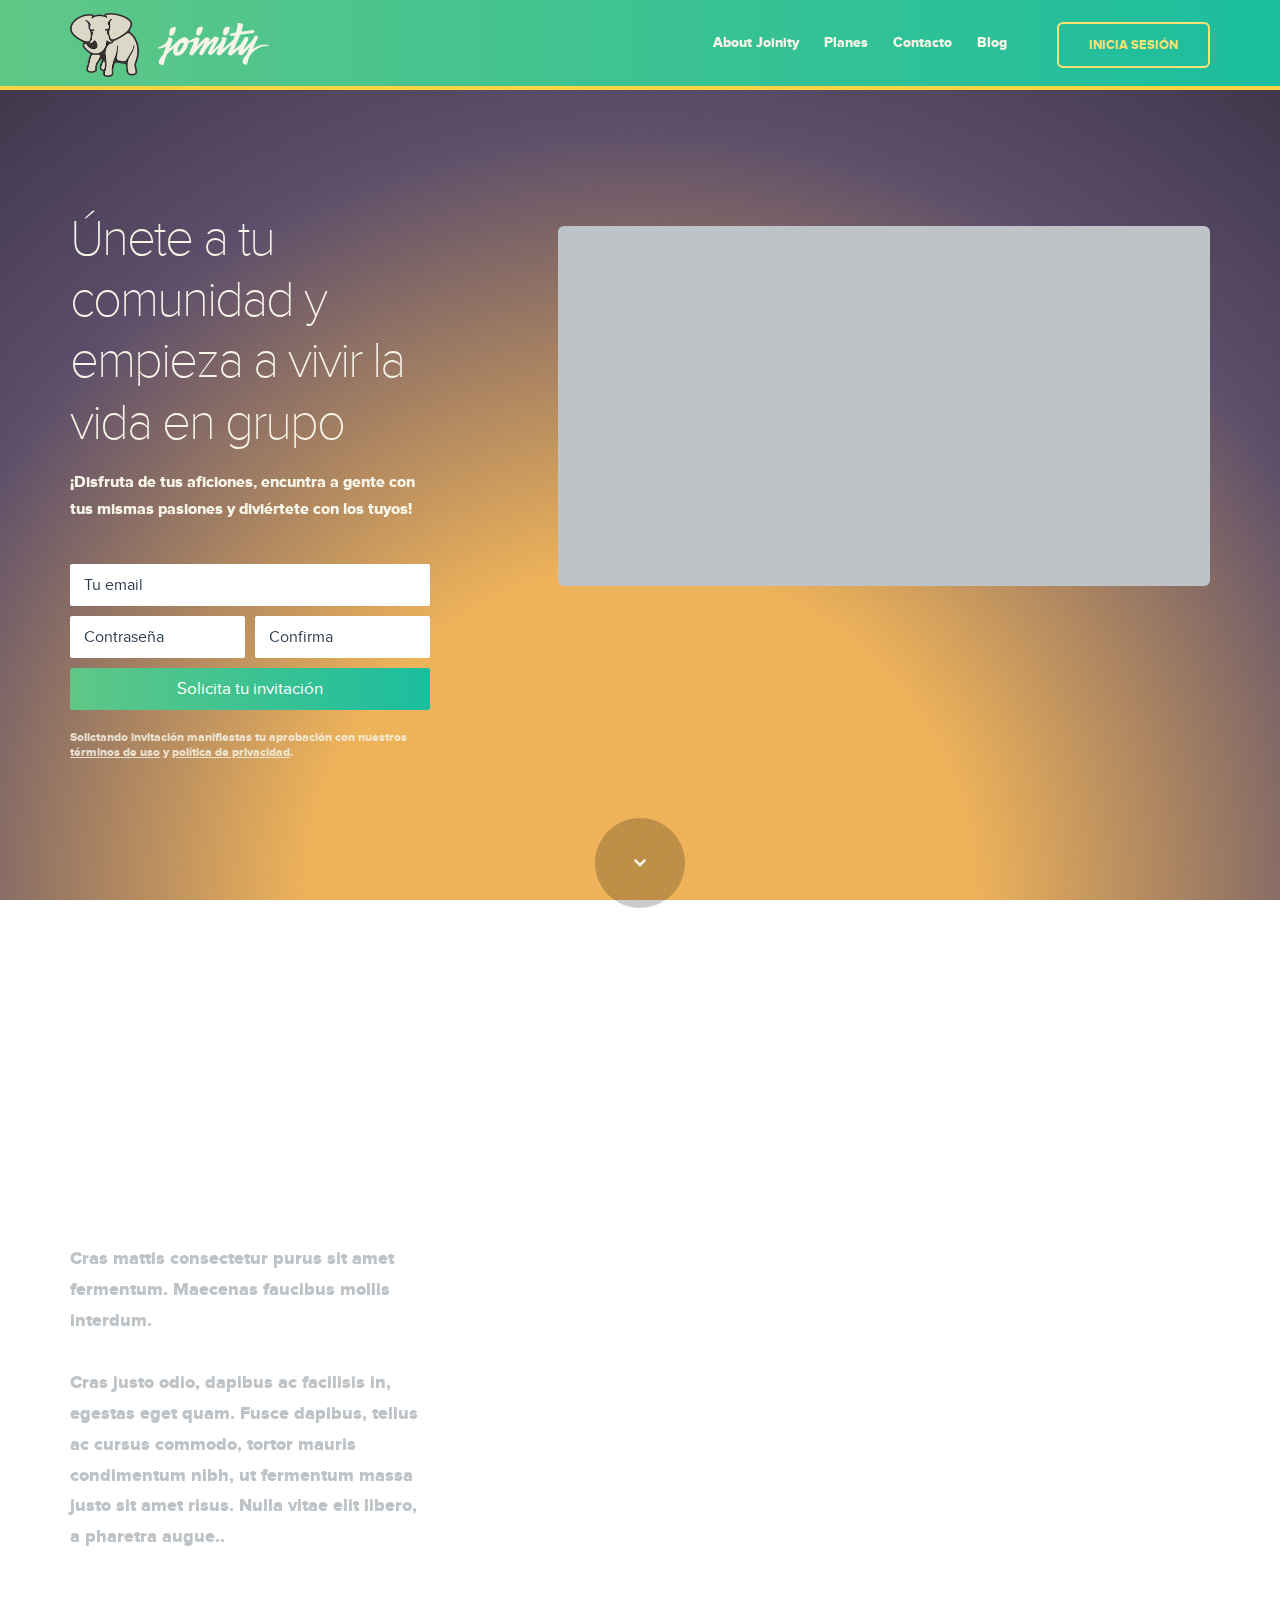
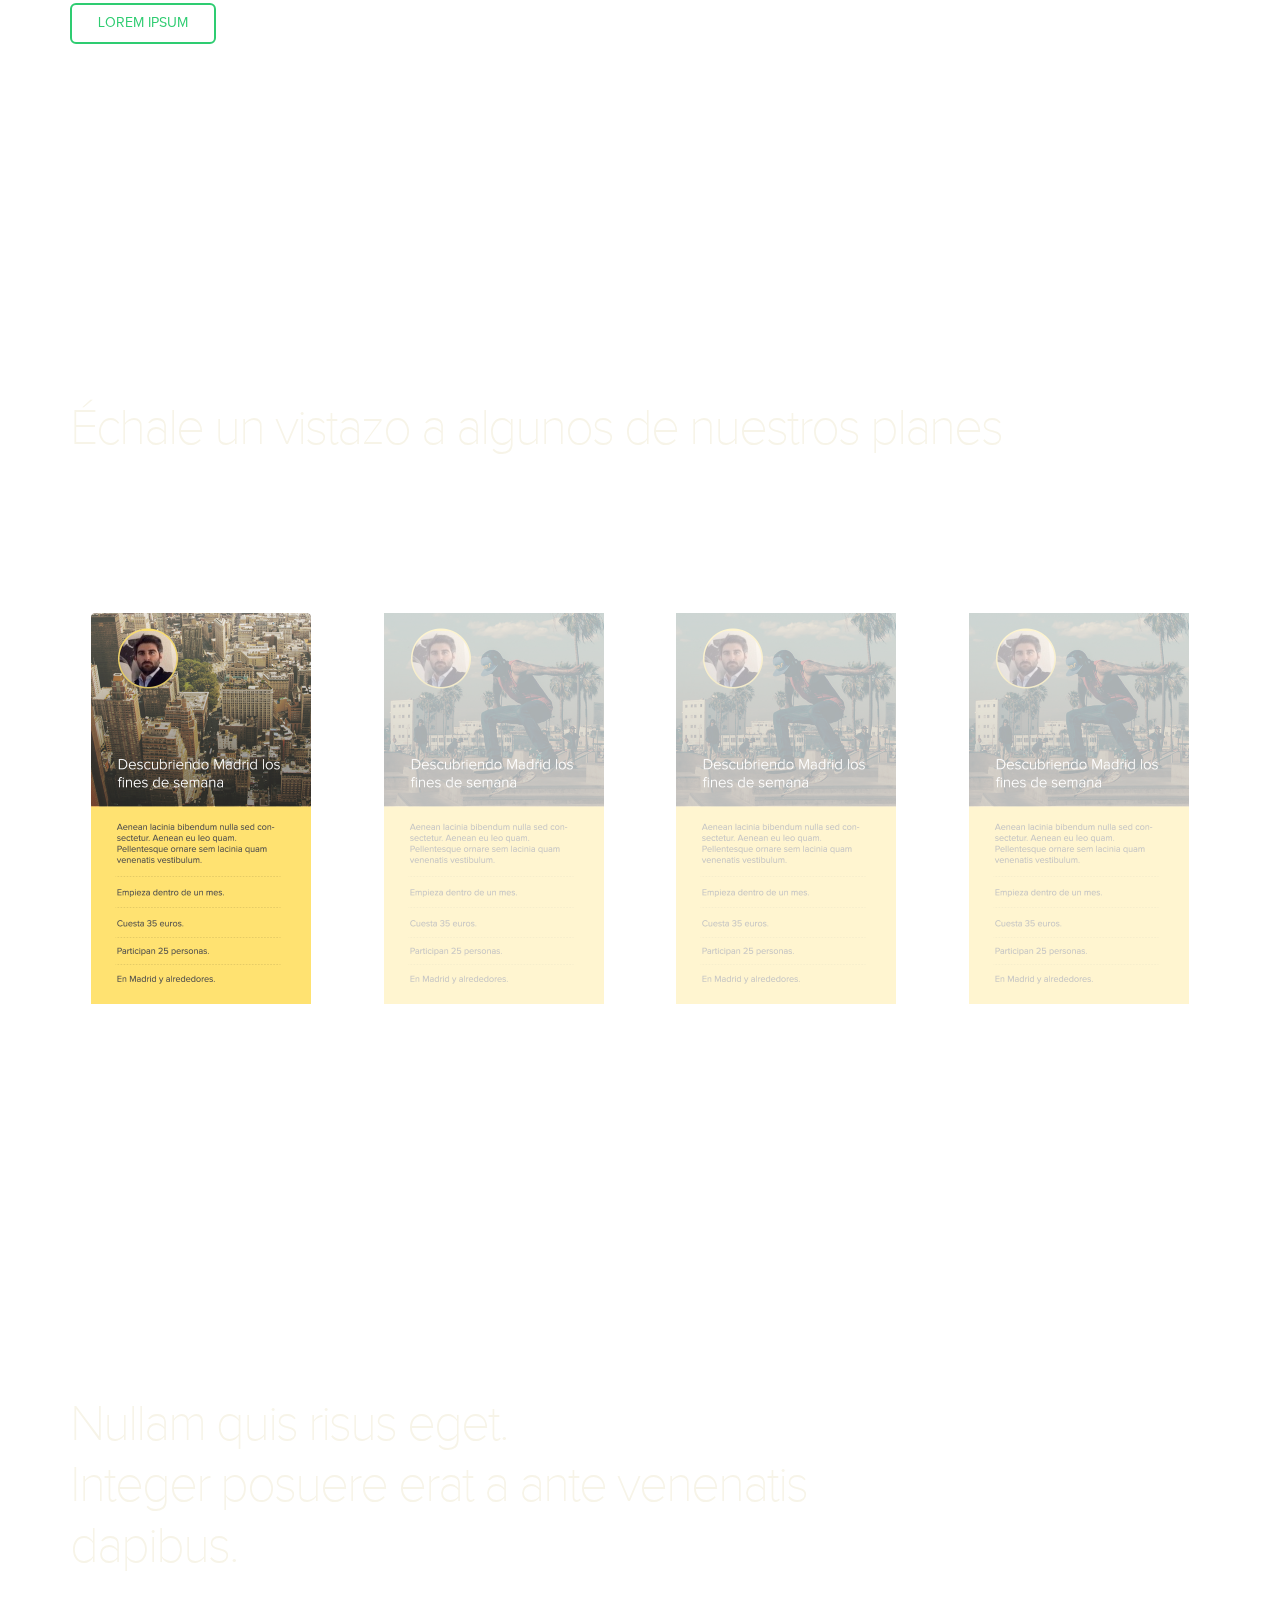
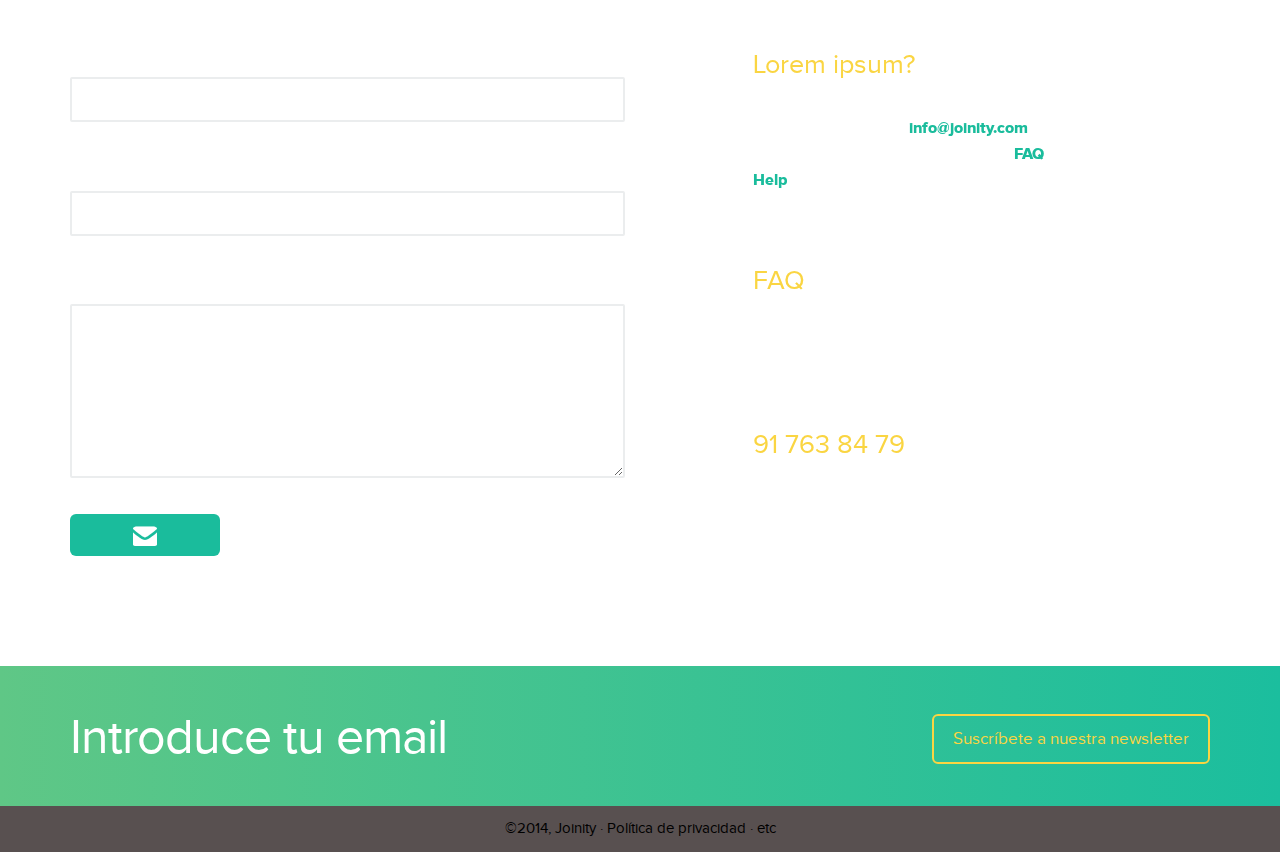
==== commit 91ad649d: "Borja cambios textos" ====
--- a/index.html
+++ b/index.html
@@ -60,8 +60,8 @@
             <div class="container">
                 <div class="row">
                     <div class="col-sm-4">
-                        <h3>Lorem ipsum dolor sit</h3>
-                        <p>Etiam porta sem malesuada magna mollis euismod. Fusce dapibus, tellus ac cursus commodo.</p>
+                        <h3>Únete a tu comunidad y empieza a vivir la vida en grupo</h3>
+                        <p>¡Disfruta de tus aficiones, encuntra a gente con tus mismas pasiones y diviértete con los tuyos!</p>
                         <div class="signup-form">
                             <form>
                                 <div class="form-group">
@@ -80,7 +80,7 @@
                                 </div>
                              </form>
                         </div>
-                        <div class="additional-links">Enviando nuestro formulario manifiestas tu aprobación con nuestros <a href="#">términos de uso</a> y <a href="#">política de privacidad</a>.</div>
+                        <div class="additional-links">Solictando invitación manifiestas tu aprobación con nuestros <a href="#">términos de uso</a> y <a href="#">política de privacidad</a>.</div>
                     </div>
                     <div class="col-sm-7 col-sm-offset-1 player-wrapper">
                         <div class="player">
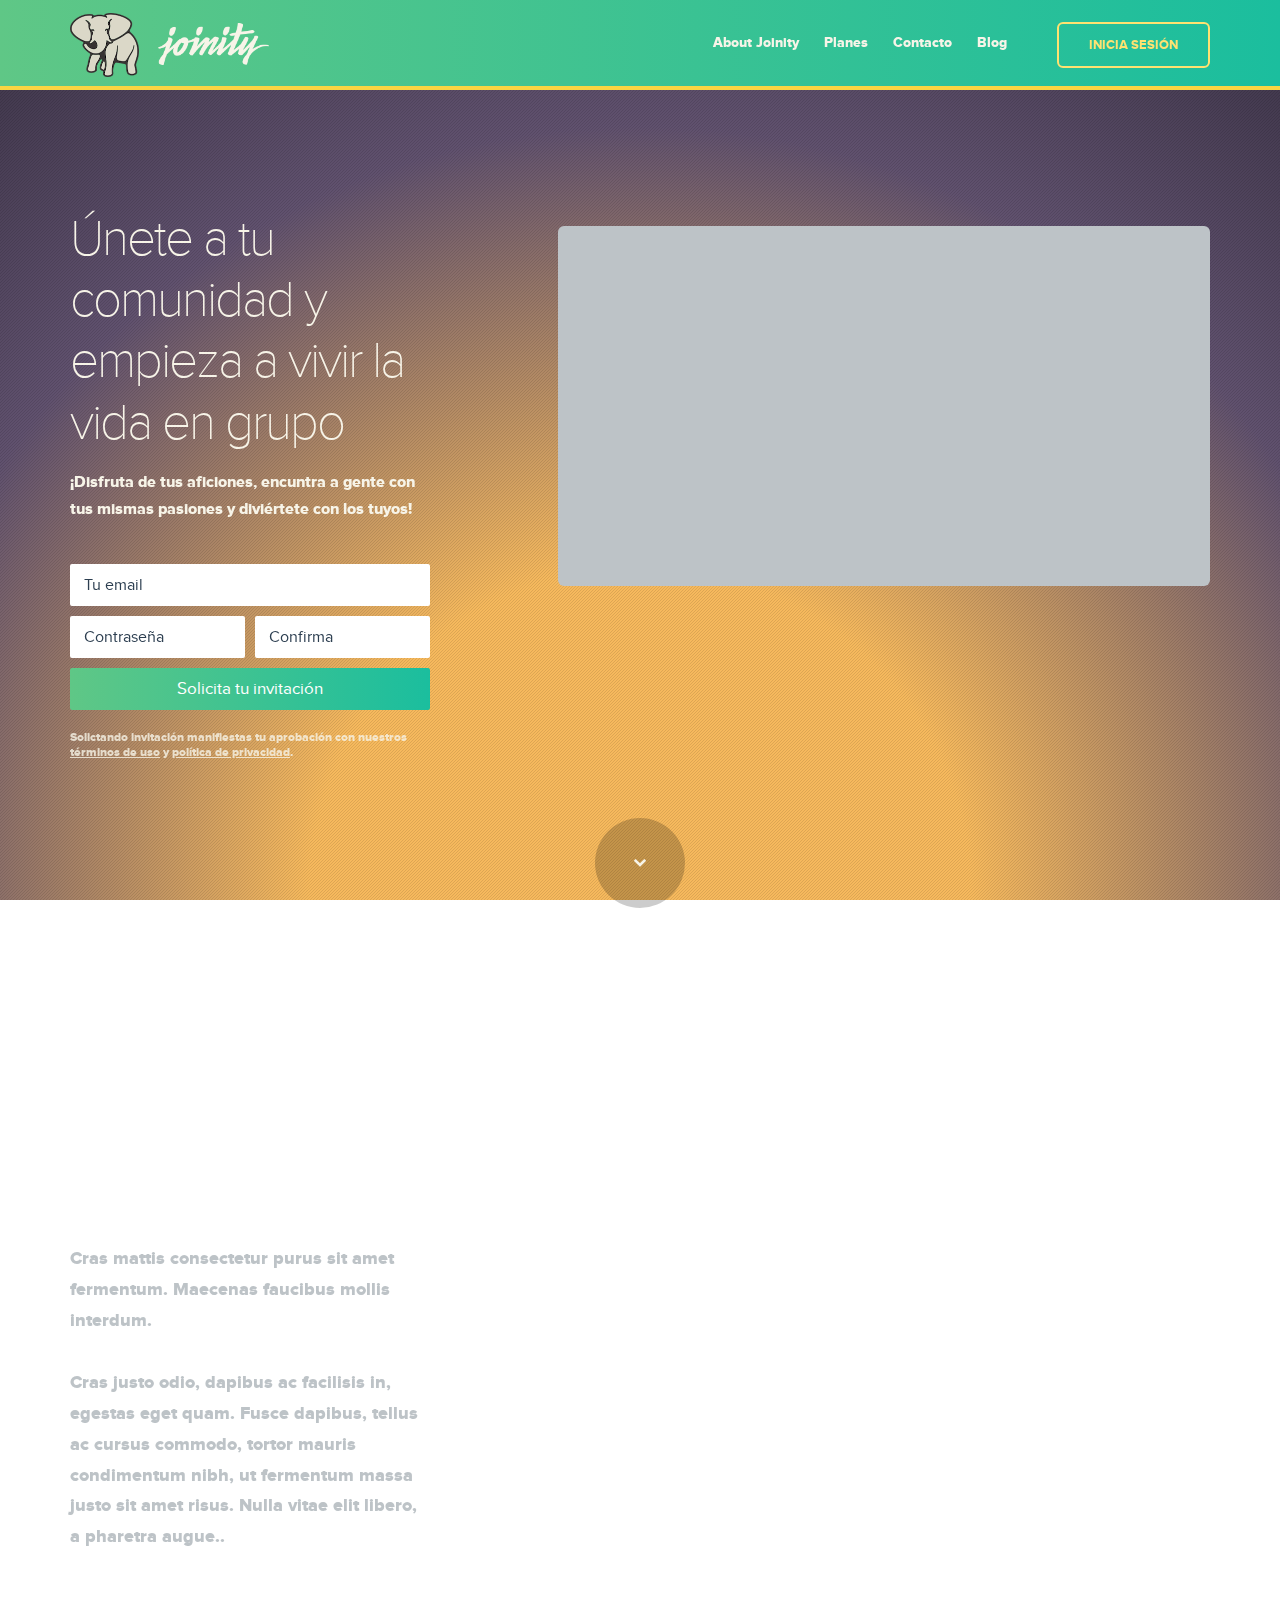
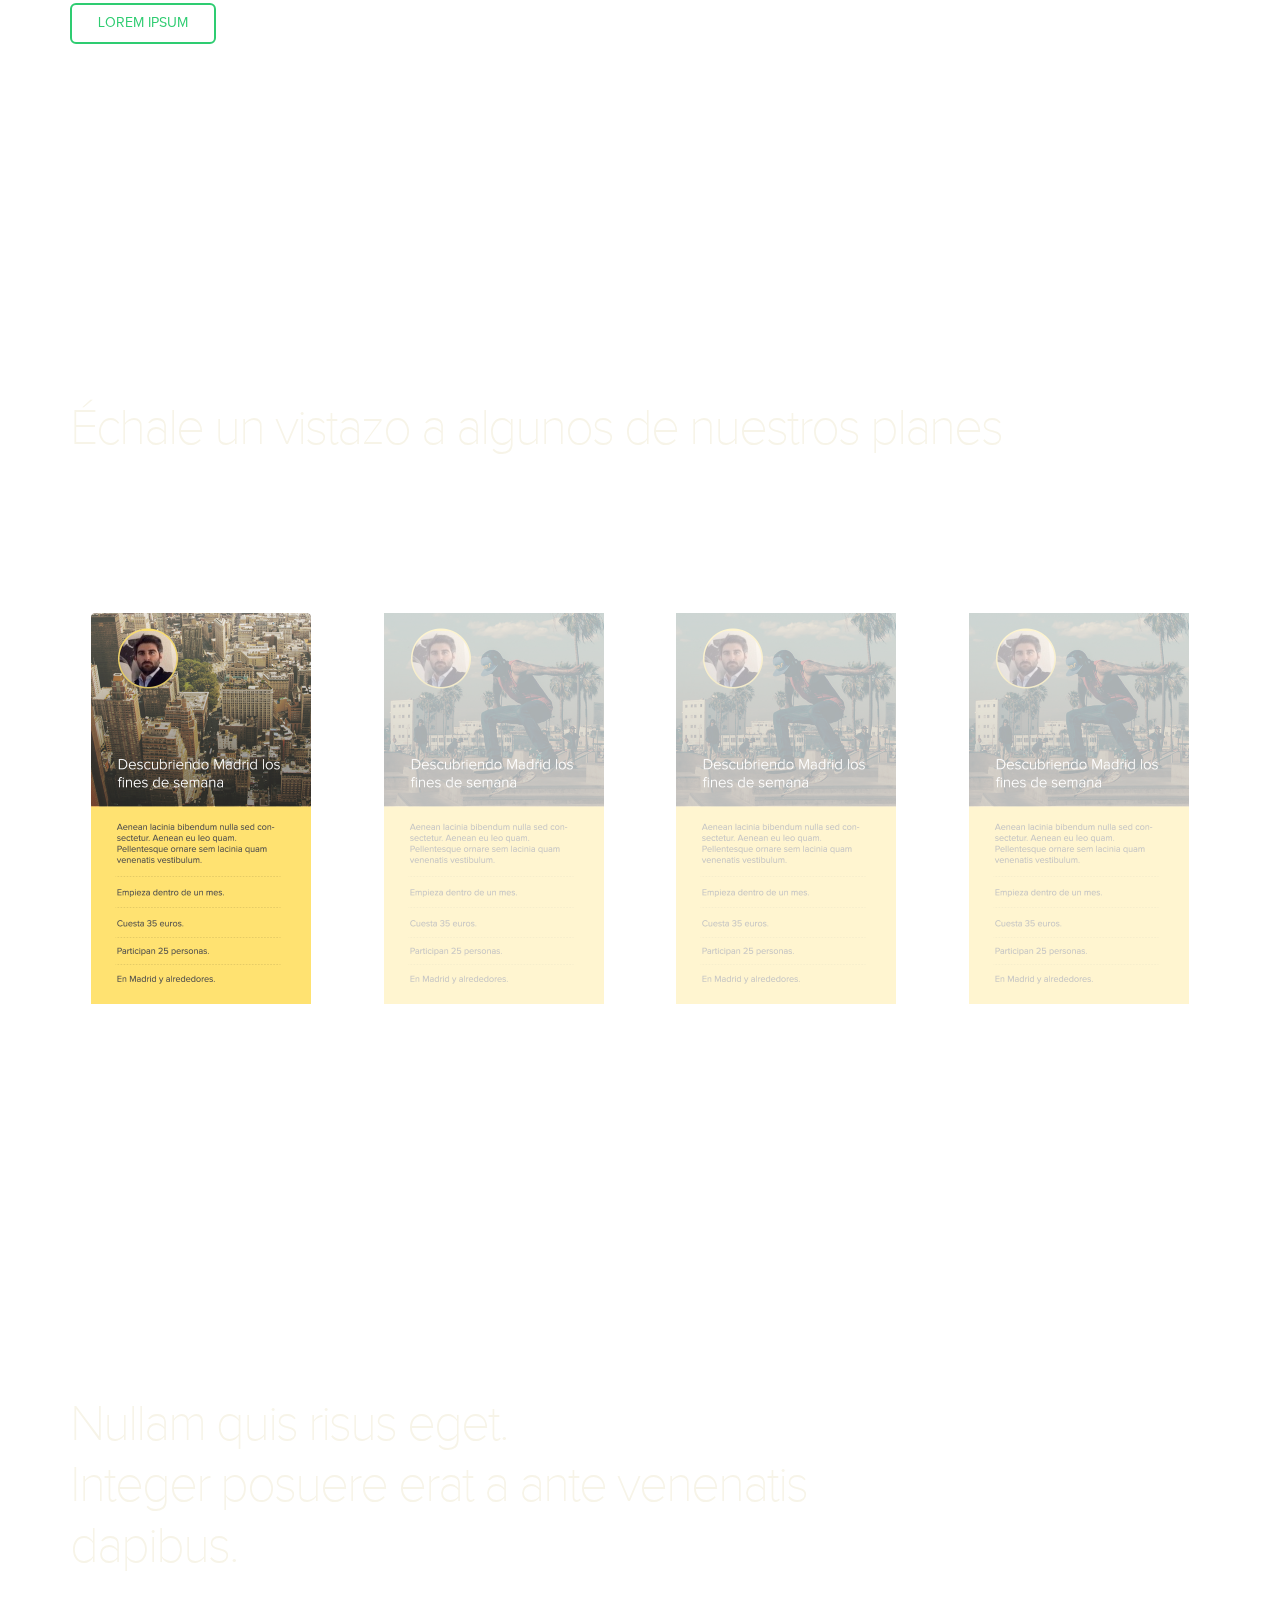
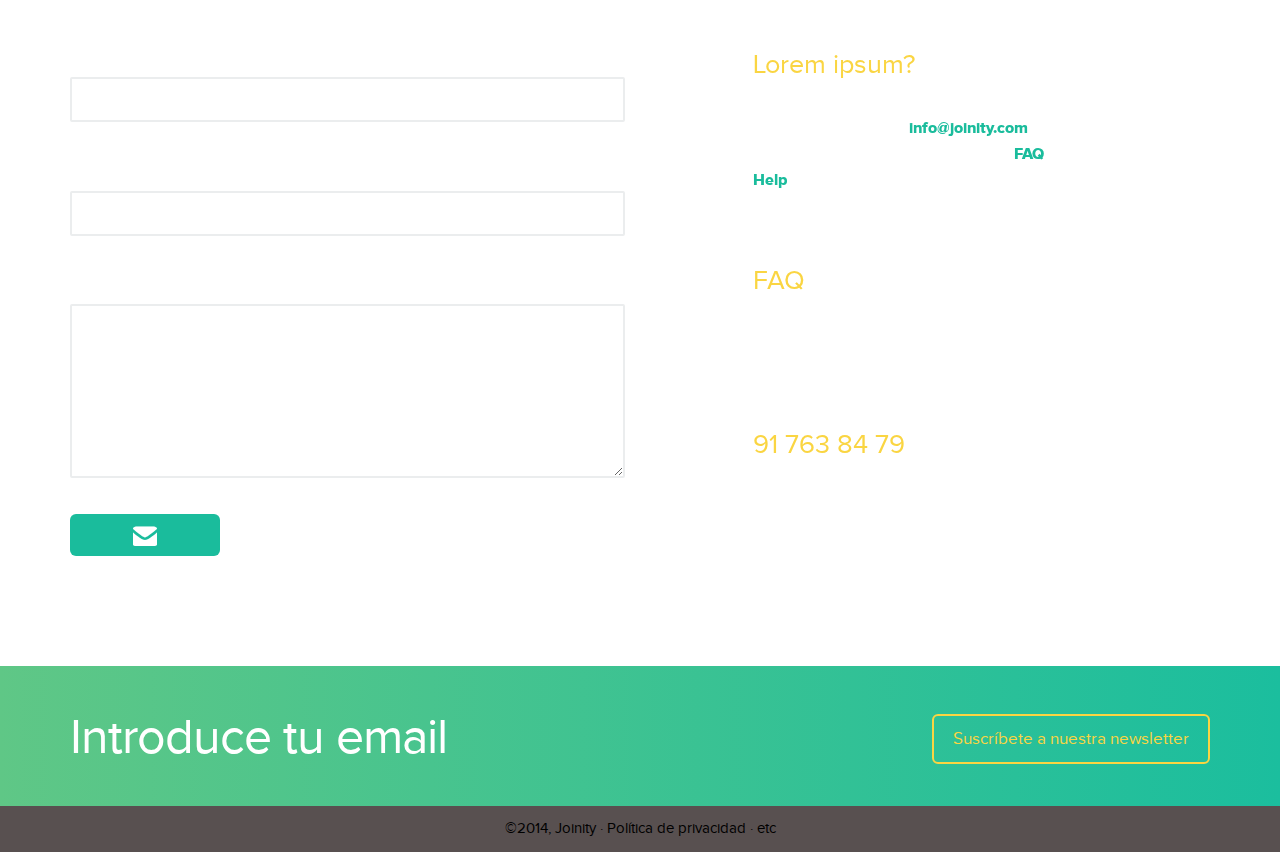
==== commit f84e873c: "changes" ====
--- a/index.html
+++ b/index.html
@@ -60,7 +60,8 @@
             <div class="container">
                 <div class="row">
                     <div class="col-sm-4">
-                        <h3>Únete a tu comunidad y empieza a vivir la vida en grupo</h3>
+                        <h3>Únete a tu comunidad y 
+                        empieza a vivir la vida en grupo</h3>
                         <p>¡Disfruta de tus aficiones, encuntra a gente con tus mismas pasiones y diviértete con los tuyos!</p>
                         <div class="signup-form">
                             <form>
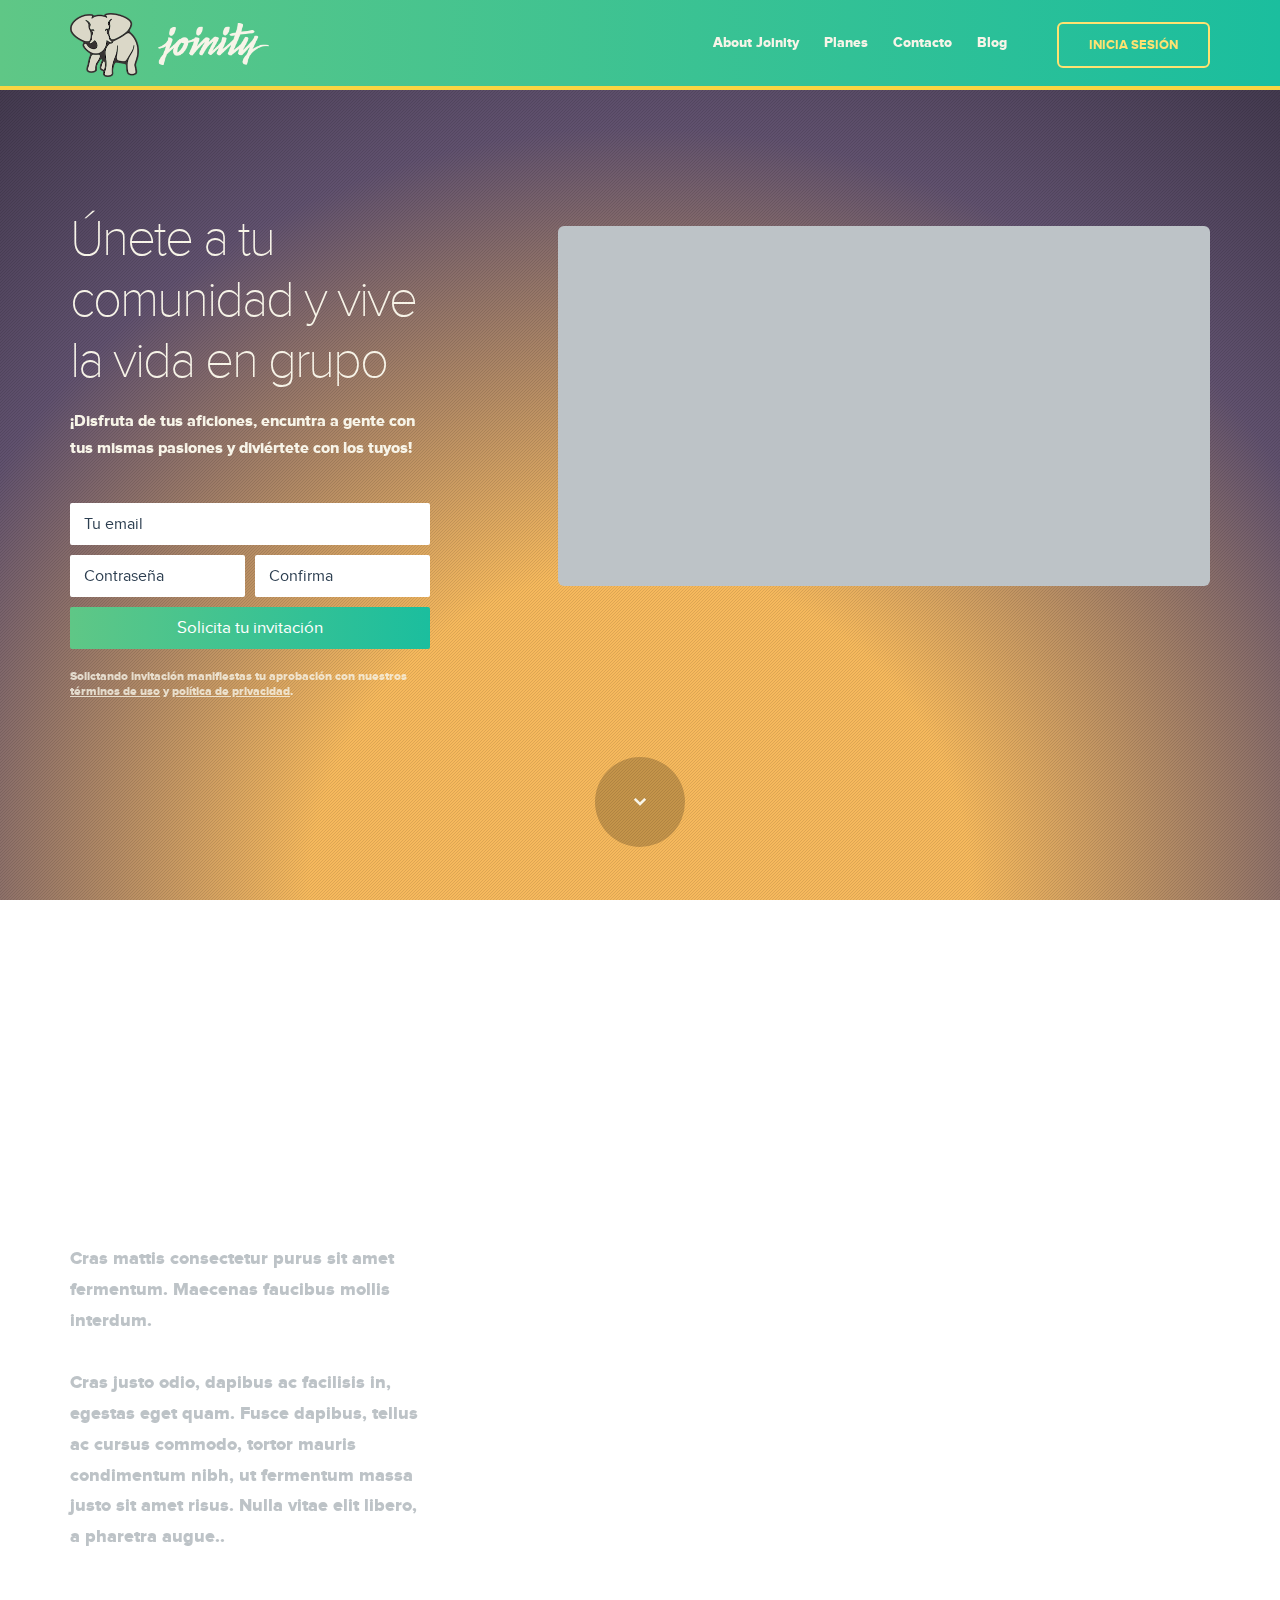
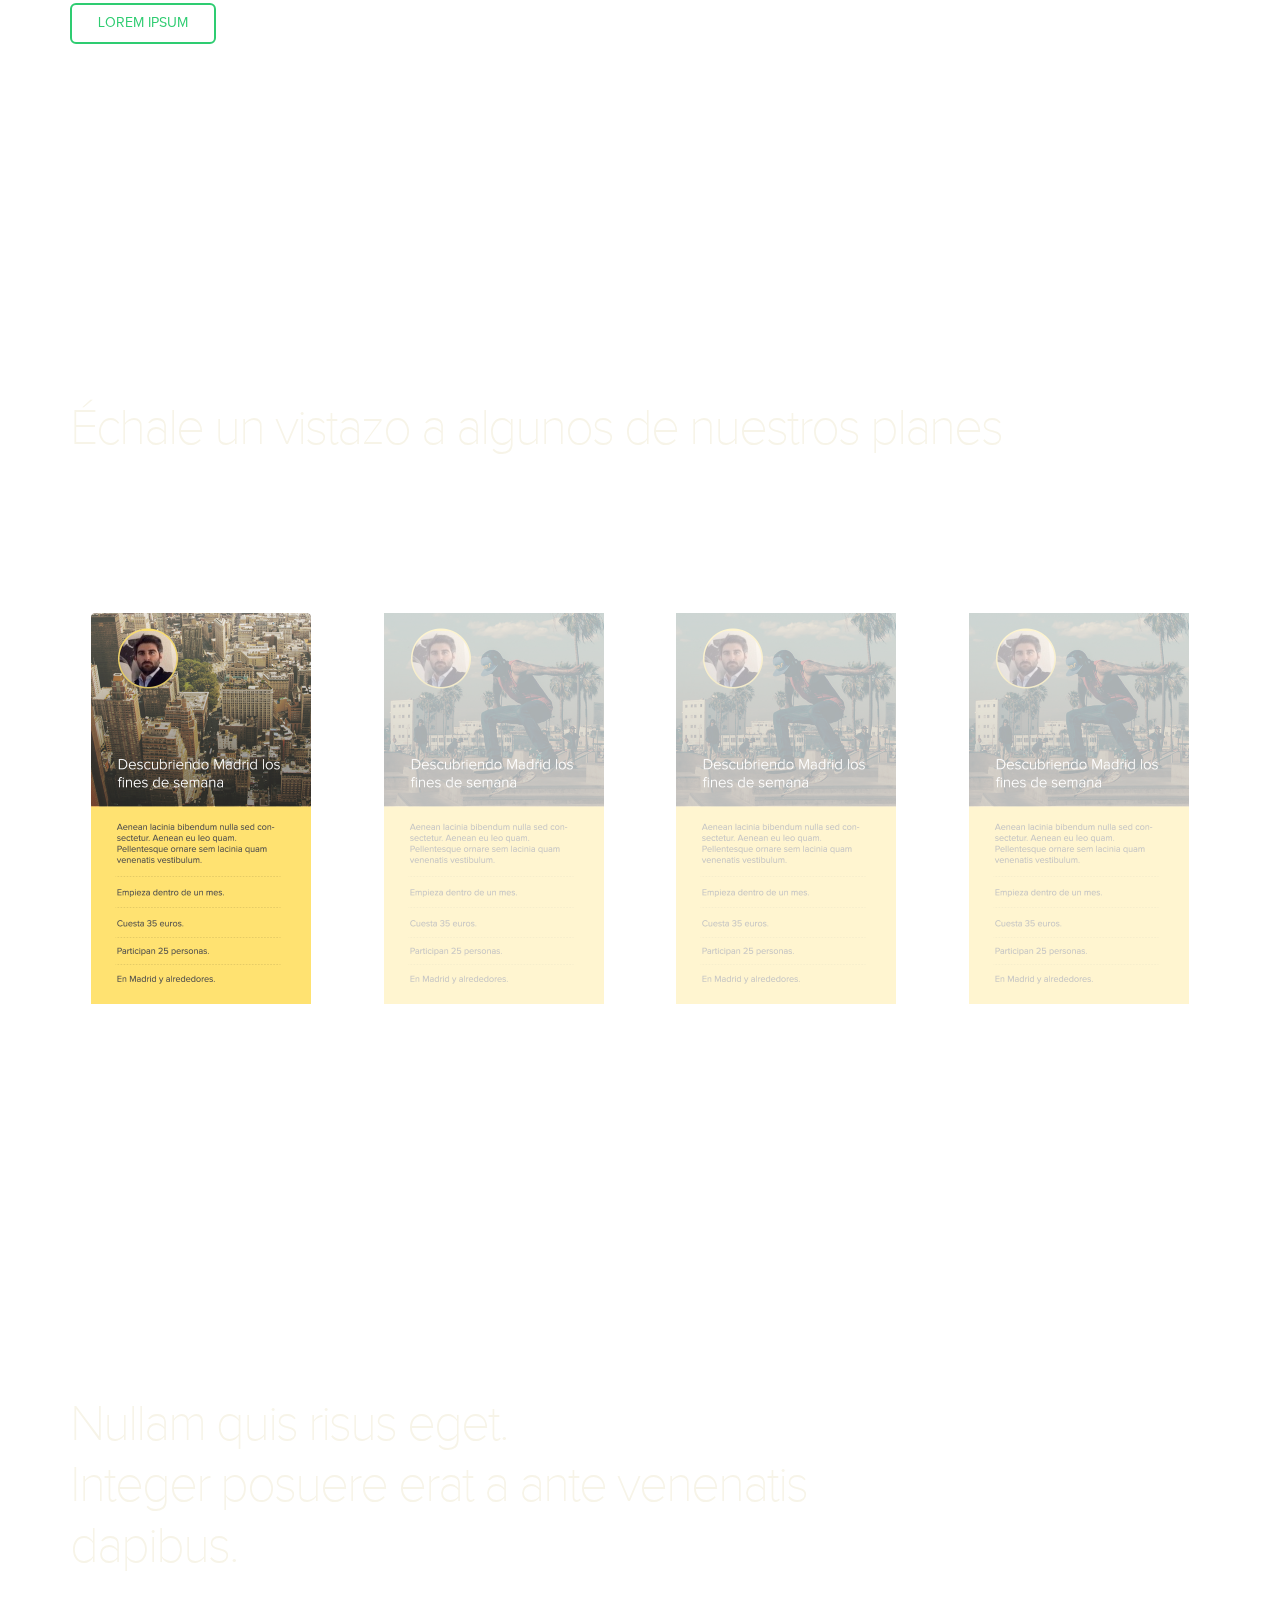
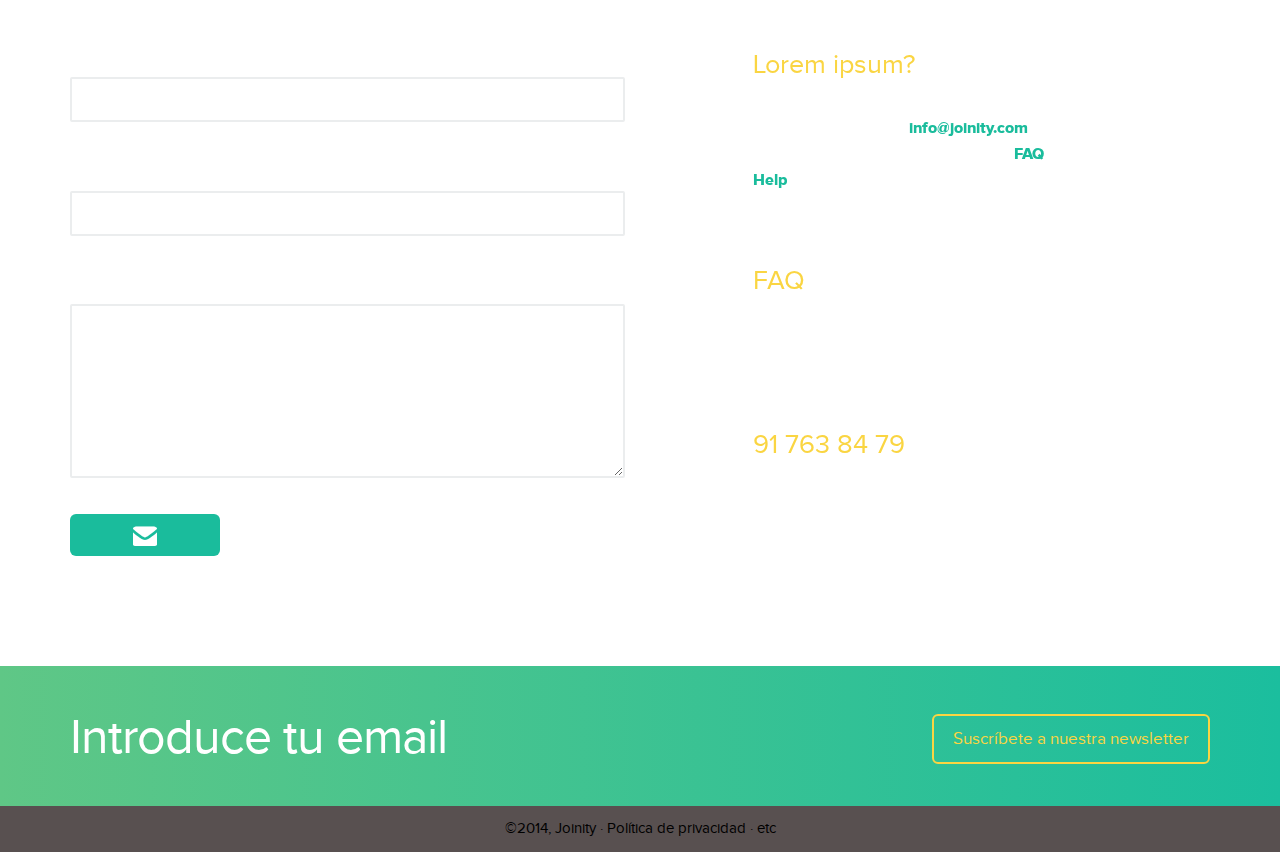
==== commit 1d3390d6: "titulo" ====
--- a/index.html
+++ b/index.html
@@ -60,8 +60,7 @@
             <div class="container">
                 <div class="row">
                     <div class="col-sm-4">
-                        <h3>Únete a tu comunidad y 
-                        empieza a vivir la vida en grupo</h3>
+                        <h3>Únete a tu comunidad y vive la vida en grupo</h3>
                         <p>¡Disfruta de tus aficiones, encuntra a gente con tus mismas pasiones y diviértete con los tuyos!</p>
                         <div class="signup-form">
                             <form>
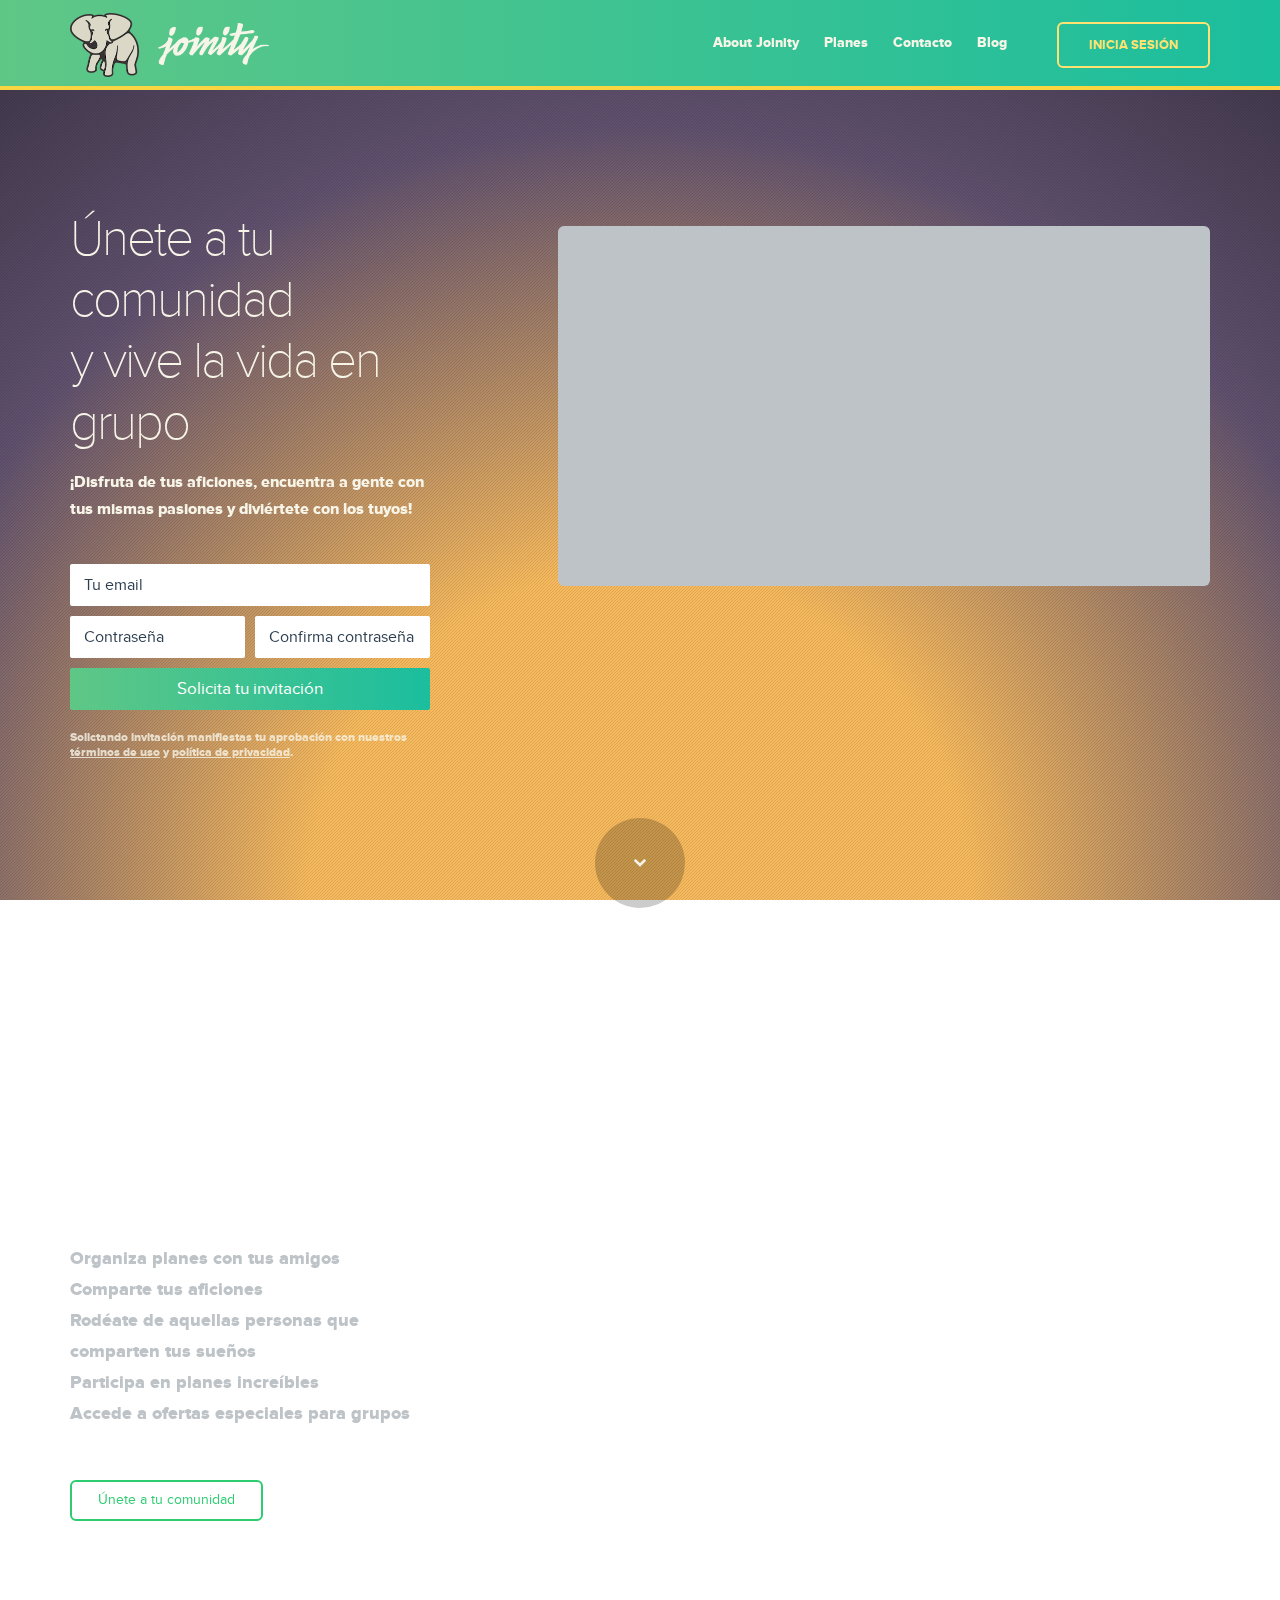
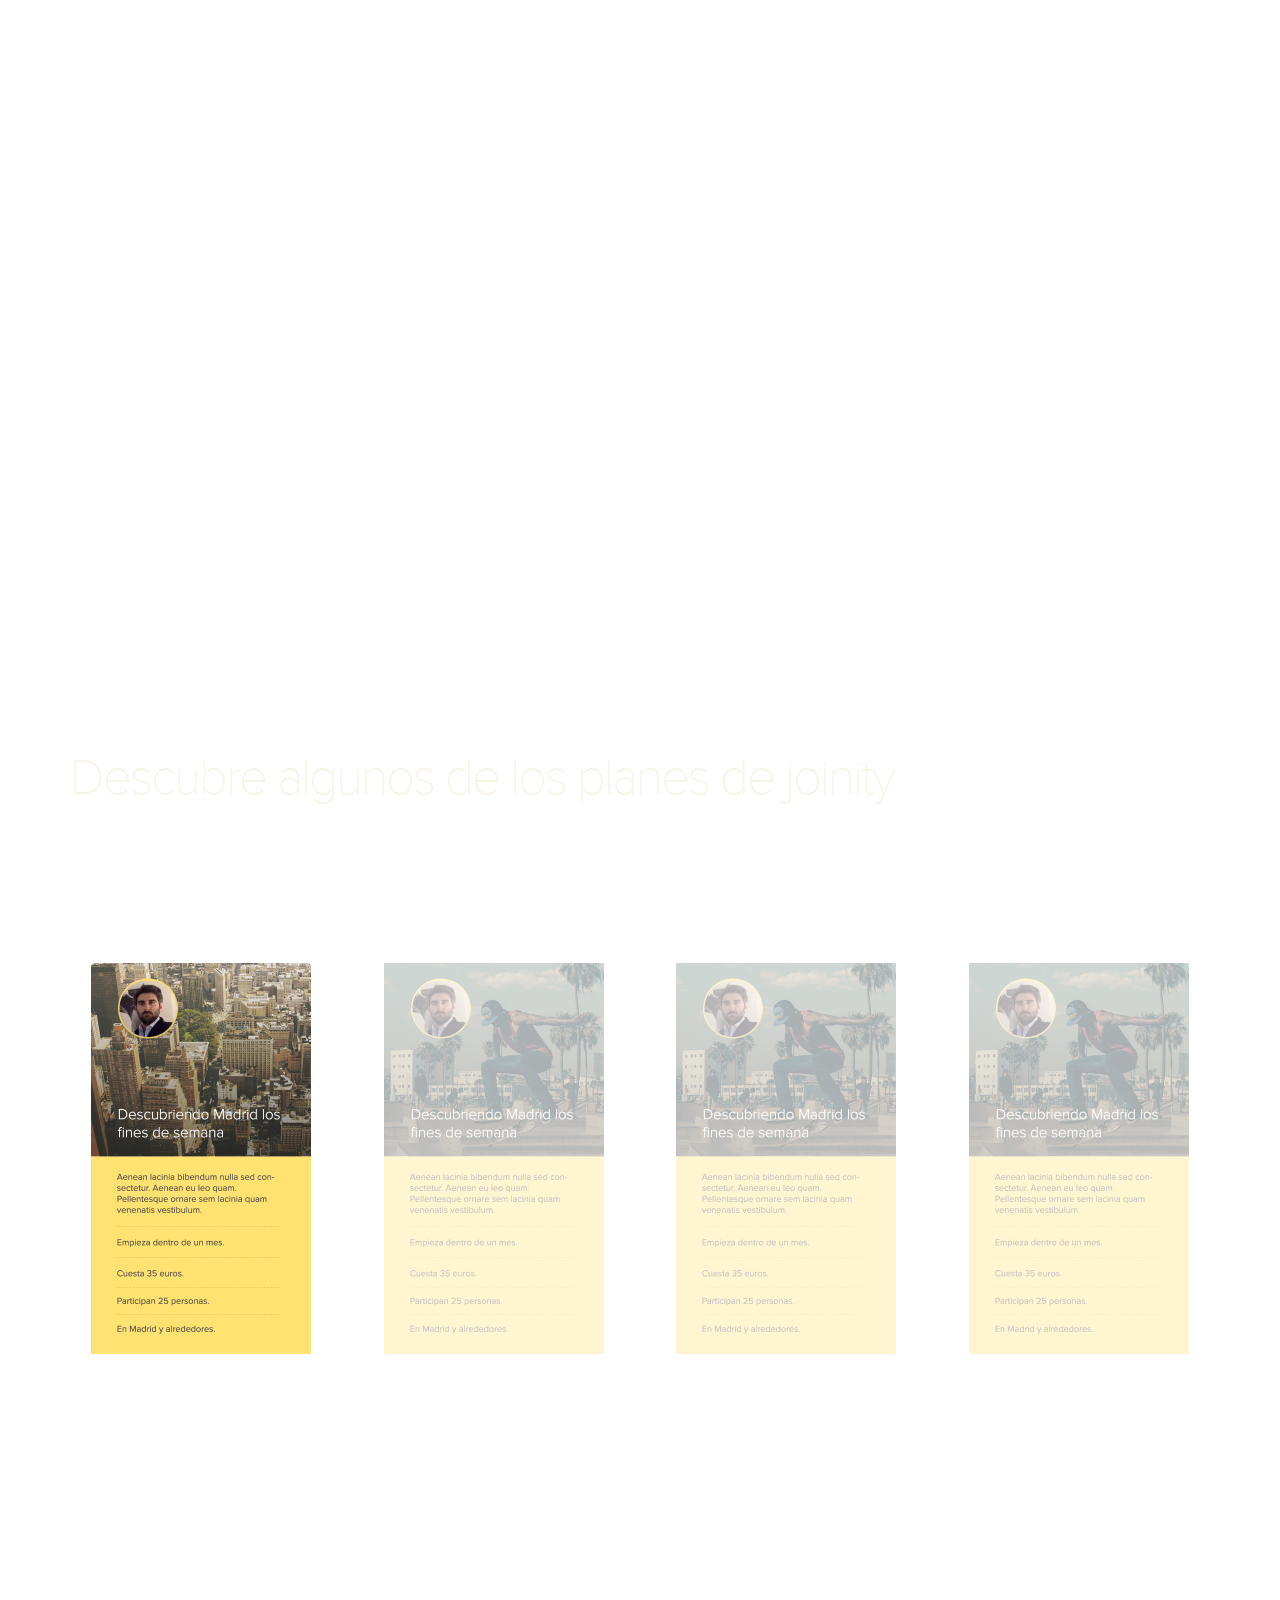
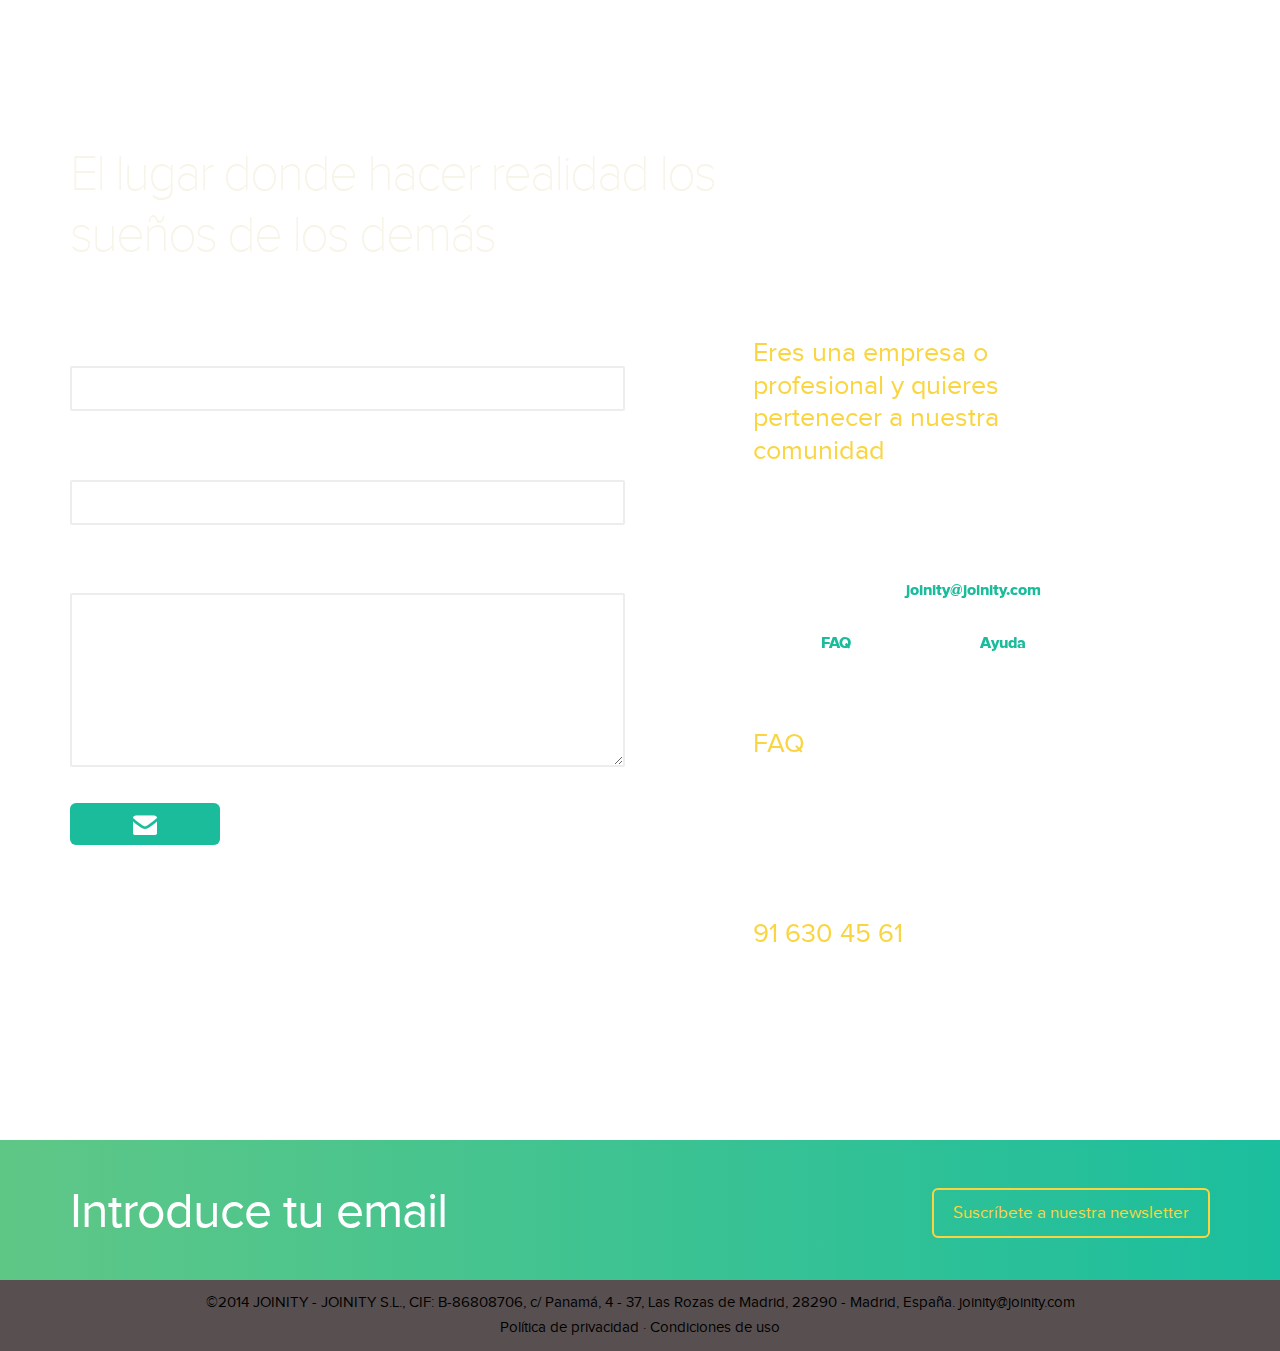
==== commit 6a5e0f79: "Textos landing terminados" ====
--- a/index.html
+++ b/index.html
@@ -60,8 +60,8 @@
             <div class="container">
                 <div class="row">
                     <div class="col-sm-4">
-                        <h3>Únete a tu comunidad y vive la vida en grupo</h3>
-                        <p>¡Disfruta de tus aficiones, encuntra a gente con tus mismas pasiones y diviértete con los tuyos!</p>
+                        <h3>Únete a tu comunidad <br> y vive la vida en grupo</h3>
+                        <p>¡Disfruta de tus aficiones, encuentra a gente con tus mismas pasiones y diviértete con los tuyos!</p>
                         <div class="signup-form">
                             <form>
                                 <div class="form-group">
@@ -72,7 +72,7 @@
                                         <input type="password" class="form-control" placeholder="Contraseña">
                                     </div>
                                     <div>
-                                        <input type="password" class="form-control" placeholder="Confirma">
+                                        <input type="password" class="form-control" placeholder="Confirma contraseña">
                                     </div>
                                 </div>
                                 <div class="form-group">
@@ -101,14 +101,19 @@
             <div class="container">
                 <div class="row">
                     <div class="col-sm-4">
-                        <h3>Aenean lacinia bibendum nulla sed consectetur.</h3>
-
+                        <h3>Imagina tus sueños <br> y hazlos realidad</h3>
                         <p>
-                            Cras mattis consectetur purus sit amet fermentum. Maecenas faucibus mollis interdum.
-                            <br><br>
-                            Cras justo odio, dapibus ac facilisis in, egestas eget quam. Fusce dapibus, tellus ac cursus commodo, tortor mauris condimentum nibh, ut fermentum massa justo sit amet risus. Nulla vitae elit libero, a pharetra augue..
+                            Organiza planes con tus amigos
+                            <br>
+                            Comparte tus aficiones
+                            <br>
+                            Rodéate de aquellas personas que comparten tus sueños
+                            <br>
+                            Participa en planes increíbles
+                            <br>
+                            Accede a ofertas especiales para grupos
                         </p>
-                        <a class="btn btn-clear" href="#">LOREM IPSUM</a>
+                        <a class="btn btn-clear" href="#">Únete a tu comunidad</a>
                     </div>
                     <div class="col-sm-8">
                         <div class="img hidden-xs">
@@ -122,8 +127,18 @@
                             <img src="static/landing/startup/common-files/img/content/board-7.png" width="512" height="488" alt="">
                         </div>
                         <div class="description">
-                            <h6>Lorem ipsum dolor</h6>
-                            Donec sed odio dui. Cras justo odio, dapibus ac facilisis in, egestas eget quam.
+                            <h6>Friends & Family</h6>
+                            No es quedéis sin plan por culpa de una mala organización
+                            Con joinity puedes organizar planes con tus amigos y familiares
+                            Recomienda y compra en grupo
+                            Nunca antes había resultado tan fácil hacer planes
+                        </div>
+                        <div class="description">
+                            <h6>Hobbies</h6>
+                            Juntos podemos llegar muy lejos
+                            Comparte tus pasiones y vive nuevas experiencias
+                            Organiza planes y únete a otros a tu medida
+                            Joinity te ayuda a conocer a personas con tus mismas pasiones
                         </div>
                     </div>
                 </div>
@@ -132,12 +147,12 @@
 
 <section class="content-30">
     <div class="container">
-        <h3>Échale un vistazo a algunos de nuestros planes</h3>
+        <h3>Descubre algunos de los planes de joinity</h3>
         <div class="row features">
             <div class="col-sm-3 box-1">
                 <div class="description-top">
-                    <h6>Lorem ipsum</h6>
-                    Nullam quis risus eget urna mollis ornare vel eu leo. Aenean lacinia bibendum nulla sed consectetur.
+                    <h6>Encuentra grupos y planes de tus aficiones</h6>
+                    Encuentra a personas que comparten tus pasiones y disfruta de eventos increíbles
                     <img src="static/landing/startup/common-files/img/content/arrow-tl@2x.png" width="61" height="97" alt="">
                 </div>
                 <div class="img">
@@ -145,15 +160,15 @@
                     <img src="static/landing/startup/common-files/img/content/screen-1@2x.png" width="220" height="391" alt="">
                 </div>
                 <div class="description-bottom">
-                    <h6>Nullam quis risus eget</h6>
-                    Nullam quis risus eget urna mollis ornare vel eu leo. Aenean lacinia bibendum nulla sed consectetur.
+                    <h6>Ofertas especiales para tí</h6>
+                    Las mejores ofertas para ti y para tus grupos
                     <img src="static/landing/startup/common-files/img/content/arrow-bl@2x.png" width="97" height="110" alt="">
                 </div>
             </div>
             <div class="col-sm-3 box-2">
                 <div class="description-top">
-                    <h6>Nullam quis risus eget</h6>
-                    Nullam quis risus eget urna mollis ornare vel eu leo. Aenean lacinia bibendum nulla sed consectetur.
+                    <h6>Organiza planes con tus amigos y familiares</h6>
+                    La mejor manera de escaparte con tus amigos y estar siempre organizados
                     <img src="static/landing/startup/common-files/img/content/arrow-tl@2x.png" width="61" height="97" alt="">
                 </div>
                 <div class="img">
@@ -161,15 +176,15 @@
                     <img src="static/landing/startup/common-files/img/content/screen-2@2xc-30.png" width="220" height="391" alt="">
                 </div>
                 <div class="description-bottom">
-                    <h6>Nullam quis risus eget</h6>
-                    Nullam quis risus eget urna mollis ornare vel eu leo. Aenean lacinia bibendum nulla sed consectetur.
+                    <h6>Eventos emocionantes</h6>
+                    Eventos para practicar tus hobbies favoritos o para escaparte con tus amigos
                     <img src="static/landing/startup/common-files/img/content/arrow-br@2x.png" width="97" height="110" alt="">
                 </div>
             </div>
             <div class="col-sm-3 box-3">
                 <div class="description-top">
-                    <h6>Nullam quis risus eget</h6>
-                    Curabitur blandit tempus porttitor.
+                    <h6>Disfruta de los pequeños momentos</h6>
+                    Cualquier momento es bueno para empezar a vivir tus sueños
                     <img src="static/landing/startup/common-files/img/content/arrow-tr@2x.png" width="61" height="97" alt="">
                 </div>
                 <div class="img">
@@ -177,15 +192,15 @@
                     <img src="static/landing/startup/common-files/img/content/screen-3@2x.png" width="220" height="391" alt="">
                 </div>
                 <div class="description-bottom">
-                    <h6>Nullam quis risus eget</h6>
-                    Cras mattis consectetur purus sit amet fermentum.
+                    <h6>Grupos para compartir experiencias</h6>
+                    Encuentra a personas con tus mismas pasiones y únete a tu comunidad
                     <img src="static/landing/startup/common-files/img/content/arrow-bl@2x.png" width="97" height="110" alt="">
                 </div>
             </div>
             <div class="col-sm-3 box-4">
                 <div class="description-top">
-                    <h6>Nullam quis risus eget</h6>
-                    Etiam porta sem malesuada magna mollis euismod.
+                    <h6>Ofertas</h6>
+                    Compra en grupo y aprovéchate de nuestras ofertas
                     <img src="static/landing/startup/common-files/img/content/arrow-tr@2x.png" width="61" height="97" alt="">
                 </div>
                 <div class="img">
@@ -193,8 +208,8 @@
                     <img src="static/landing/startup/common-files/img/content/screen-4@2x.png" width="220" height="391" alt="">
                 </div>
                 <div class="description-bottom">
-                    <h6>Nullam quis risus eget</h6>
-                    Aenean lacinia bibendum nulla sed consectetur.
+                    <h6>Decide en grupo, gestiona los gastos del grupo, y mucho más</h6>
+                    Por fin podréis tomar decisiones juntos, controlar los gastos, realizar reservaa y comprar juntos
                     <img src="static/landing/startup/common-files/img/content/arrow-br@2x.png" width="97" height="110" alt="">
                 </div>
             </div>
@@ -204,13 +219,13 @@
     <div class="container">
         <div class="row">
             <div class="col-sm-8">
-                <h3>Nullam quis risus eget. <br> Integer posuere erat a ante venenatis dapibus.</h3>
+                <h3>El lugar donde hacer realidad los sueños de los demás</h3>
             </div>
         </div>
         <div class="row">
             <div class="col-sm-6">
                 <form>
-                    <label class="h6">Nombre / Marca</label>
+                    <label class="h6">Nombre / Empresa</label>
                     <input type="text" class="form-control">
                     <label class="h6">E-mail</label>
                     <input type="text" class="form-control">
@@ -222,16 +237,16 @@
 
             <div class="col-sm-4 col-sm-offset-1">
                 <div class="additional">
-                    <h5>Lorem ipsum?</h5>
-                    <p>Integer posuere erat a ante venenatis dapibus posuere velit aliquet. <a href="#">info@joinity.com</a> lorem ipsum <b>91-111-111-111</b>. Nelum gererat <a href="#">FAQ</a> lorem <a href="#">Help</a> Integer posuere erat a ante venenatis dapibus posuere velit aliquet.</p>
+                    <h5>Eres una empresa o profesional y quieres pertenecer a nuestra comunidad </h5>
+                    <p>Envianos tus datos de contacto indicando tu actividad y nos pondremos en contacto contigo lo antes posible. Recuerda que la unión hace la fuerza y queremos unirnos a ti para que juntos seamos mas fuertes <a href="#">joinity@joinity.com</a> Telefono <b>91-630-45-61</b> Tienes alguna duda sobre nuestros servicios <a href="#">FAQ</a> Necesitas ayuda <a href="#">Ayuda</a> En joinity queremos estar siempre unidos a tu comunidad</p>
                 </div>
                 <div class="additional">
                     <h5>FAQ</h5>
-                    <p>Cras justo odio, dapibus ac facilisis in, egestas eget quam. Vestibulum id ligula porta felis euismod semper..</p>
+                    <p>Queremos mejorar cada día para ofreceros el mejor servicio y que siempre encuentres aquello que necesitas para cumplir tus sueños. ¿Podemos ayudarte? </p>
                 </div>
                 <div class="additional">
-                    <h5>91 763 84 79</h5>
-                    <p>HORARIO 12PM - 18PM</p>
+                    <h5>91 630 45 61</h5>
+                    <p>HORARIO 10PM - 18PM</p>
                 </div>
             </div>
         </div>
@@ -279,7 +294,9 @@
         </div>
     </div> -->
     <div id="footer-joinity">
-        <p>©2014, Joinity · <a href="">Política de privacidad</a> · <a href="">etc</a></p>
+        <p>©2014 JOINITY - JOINITY S.L., CIF: B-86808706, c/ Panamá, 4 - 37, Las Rozas de Madrid, 28290 - Madrid, España. joinity@joinity.com
+        <br>
+        <a href="">Política de privacidad</a> · <a href="">Condiciones de uso</a></p>
     </div>
 </footer>
             <!-- Placed at the end of the document so the pages load faster -->
